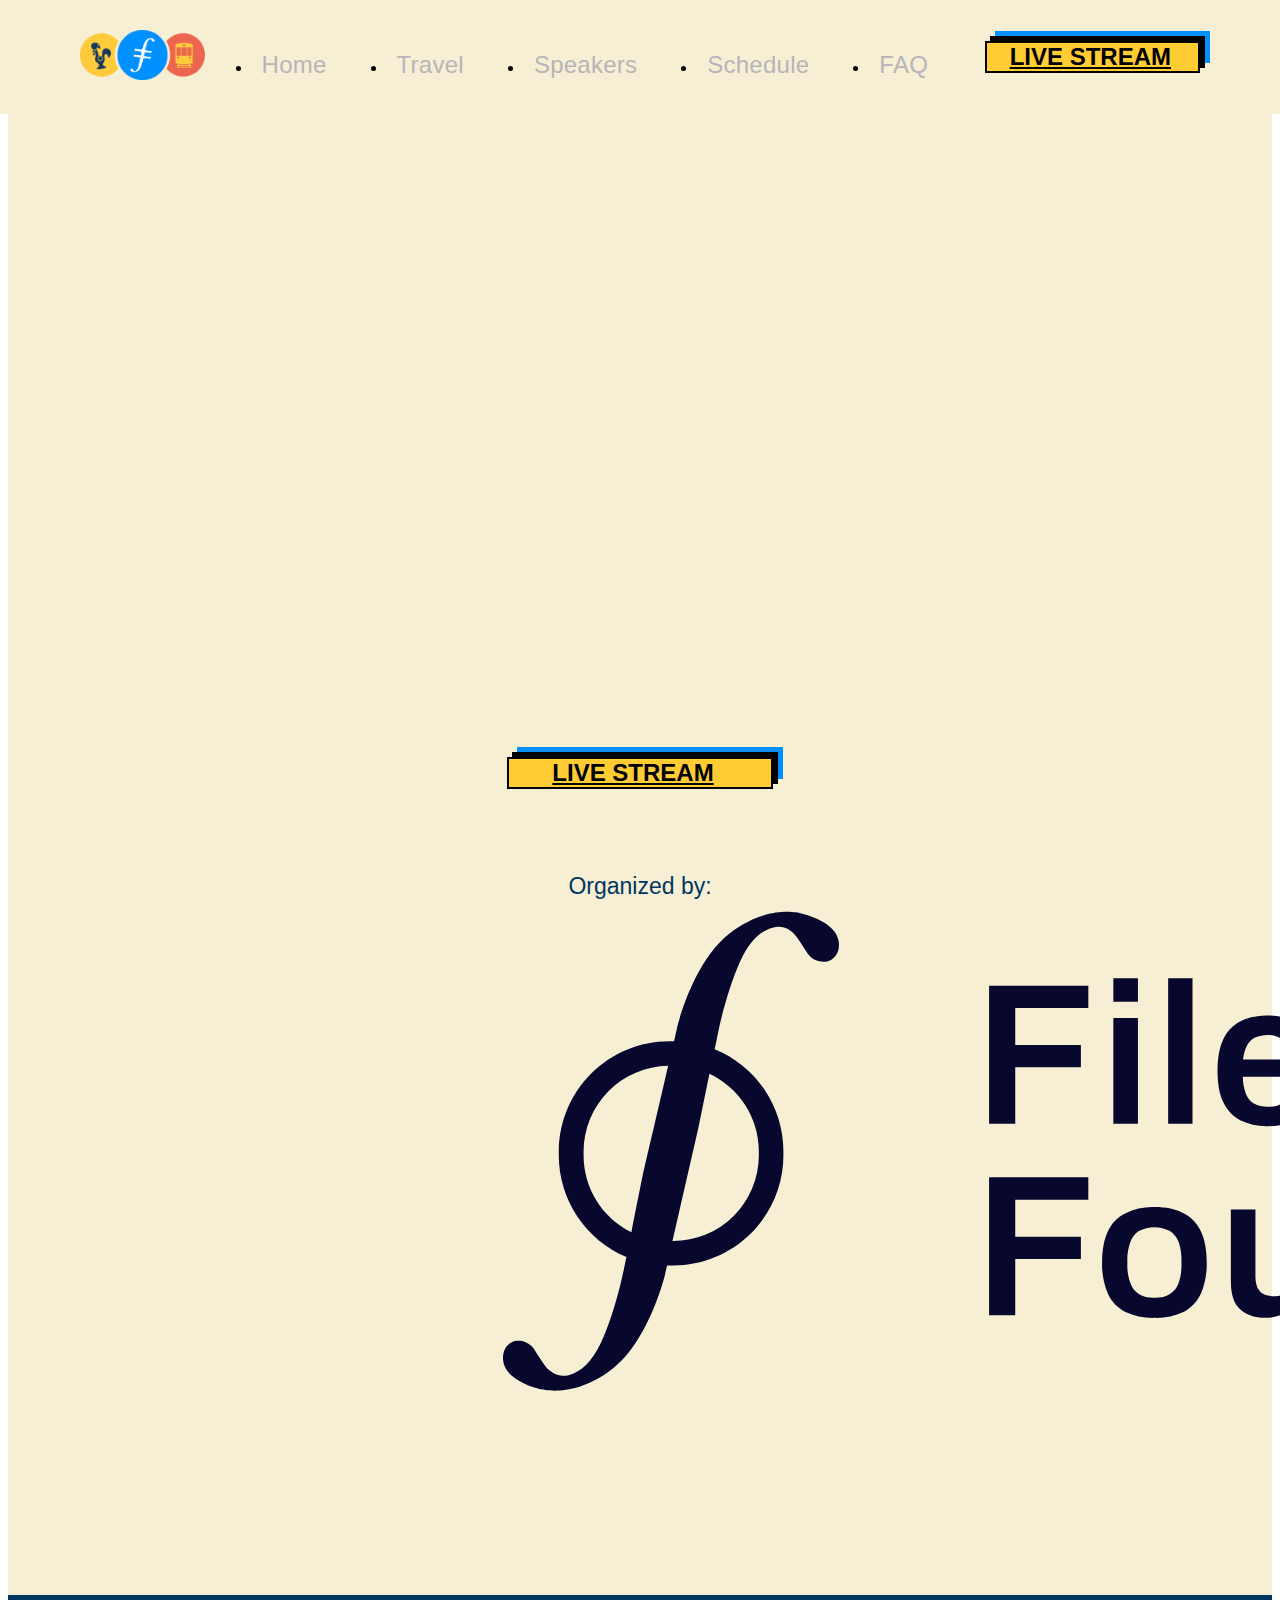
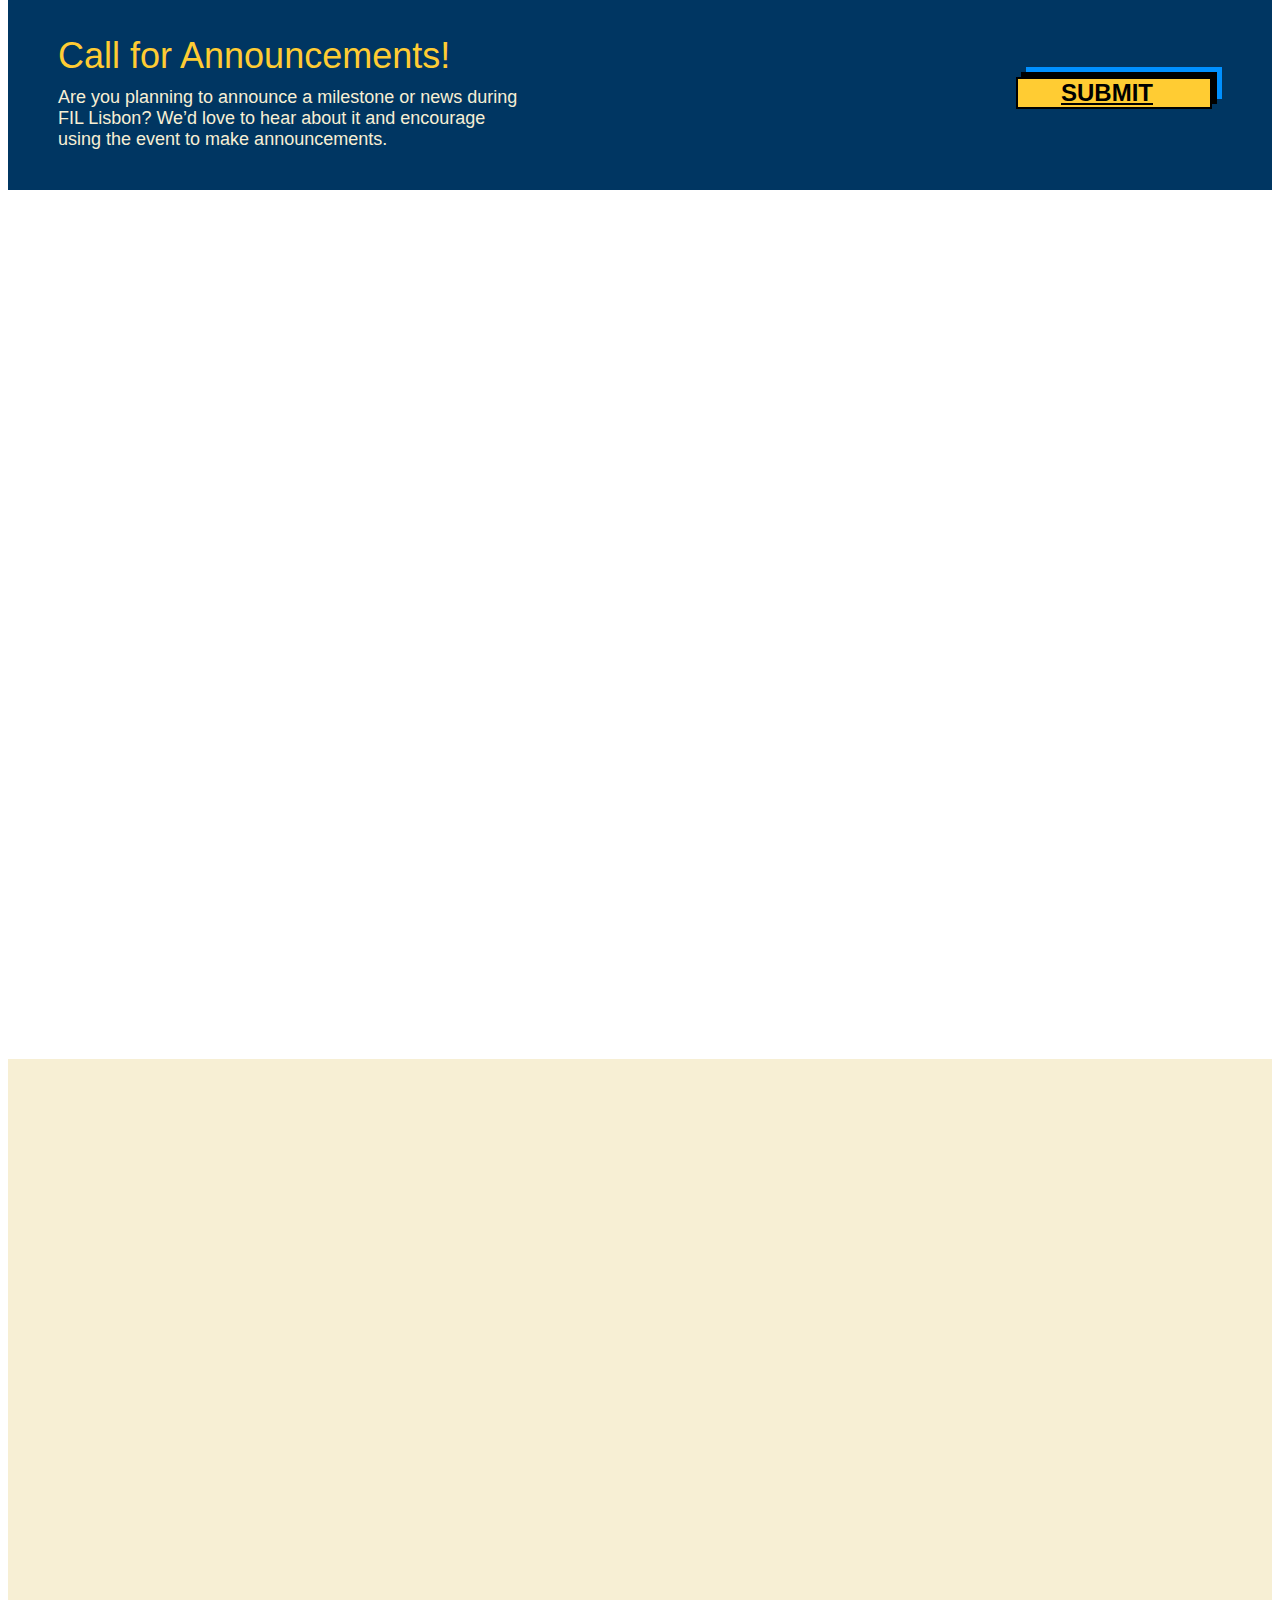
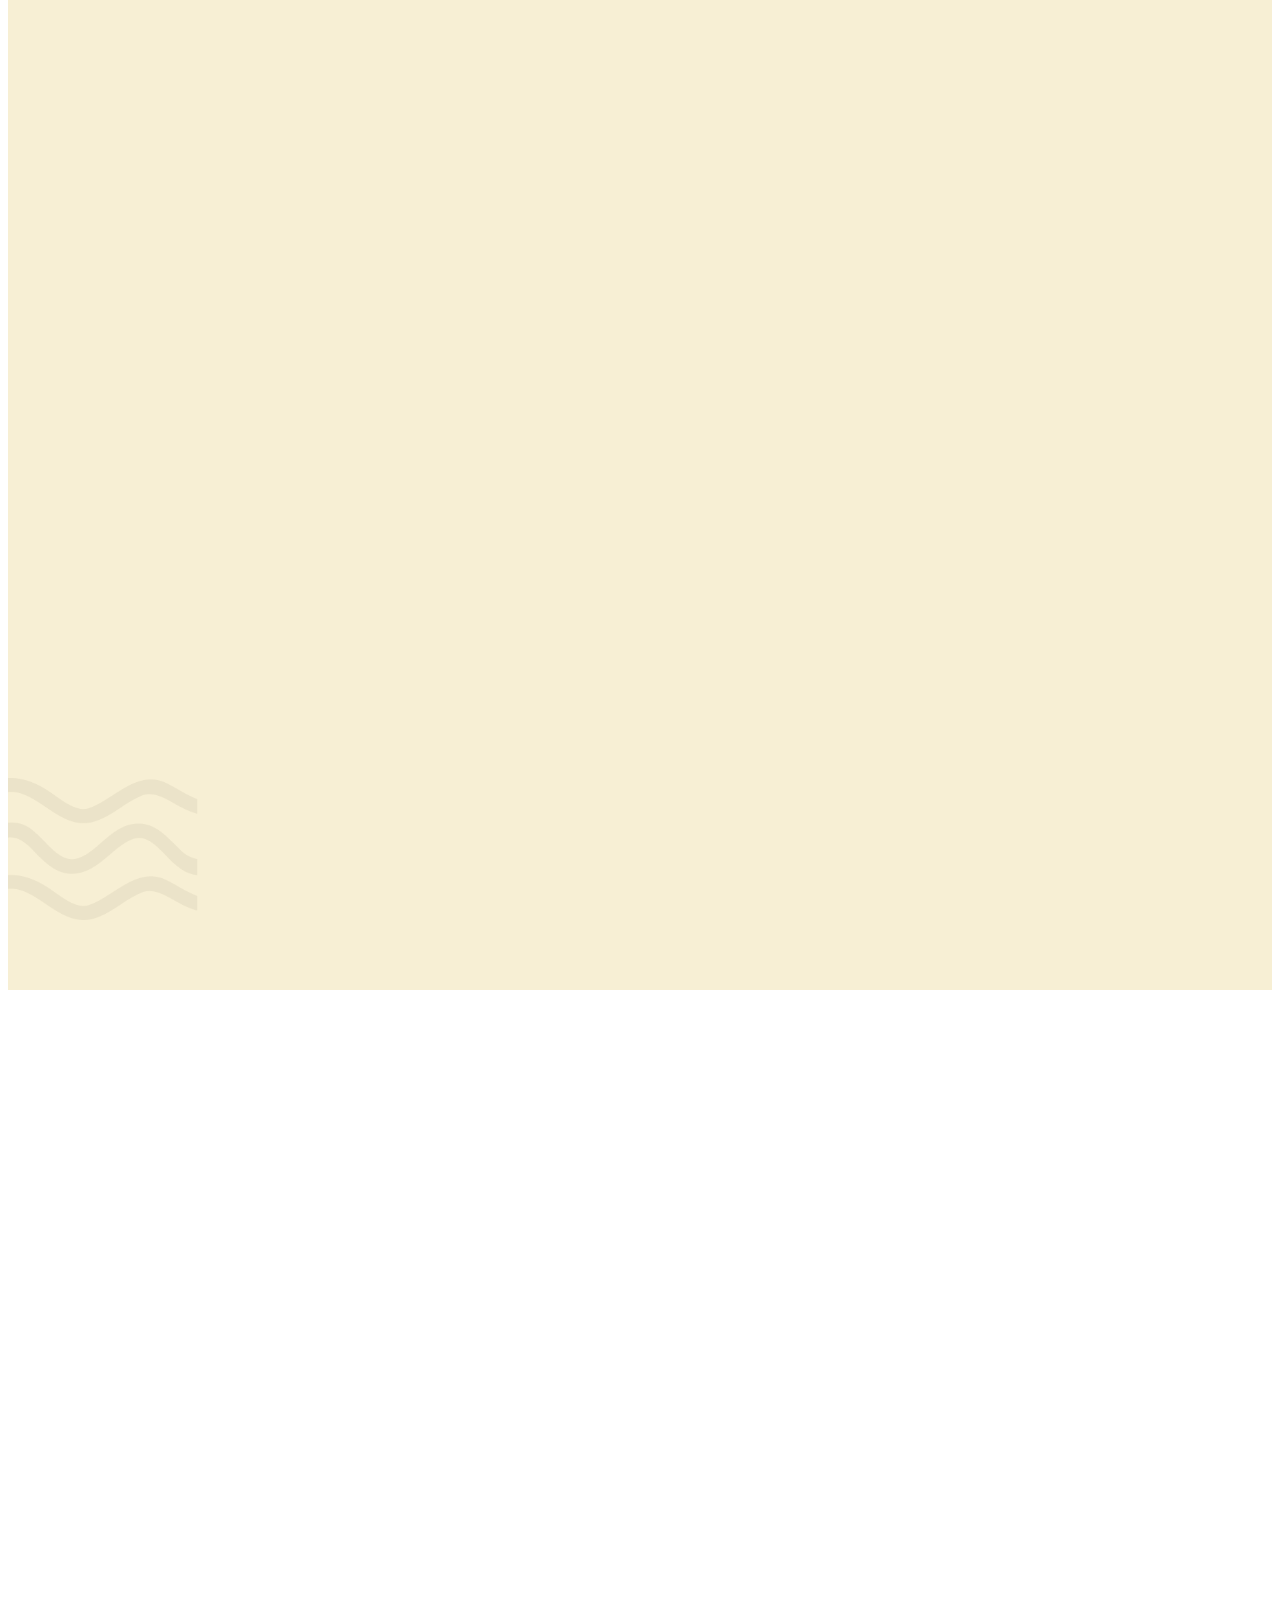
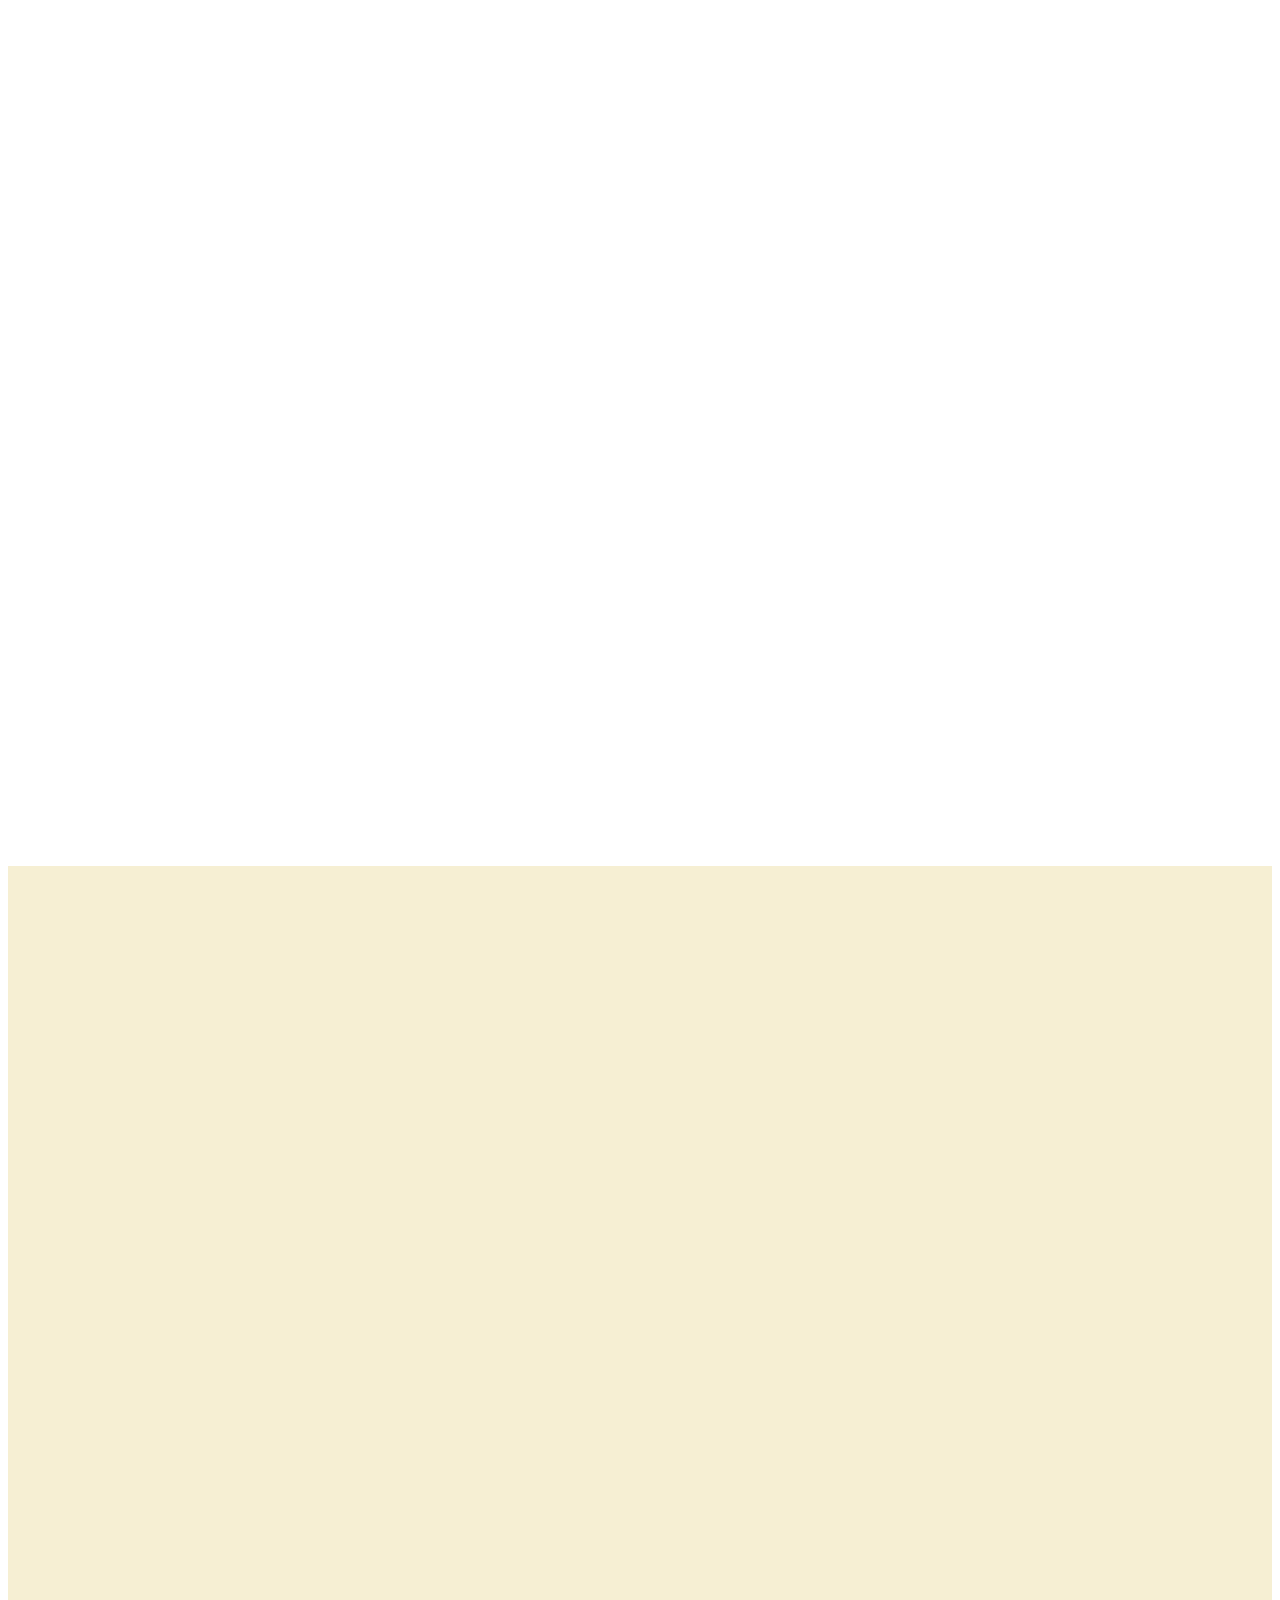
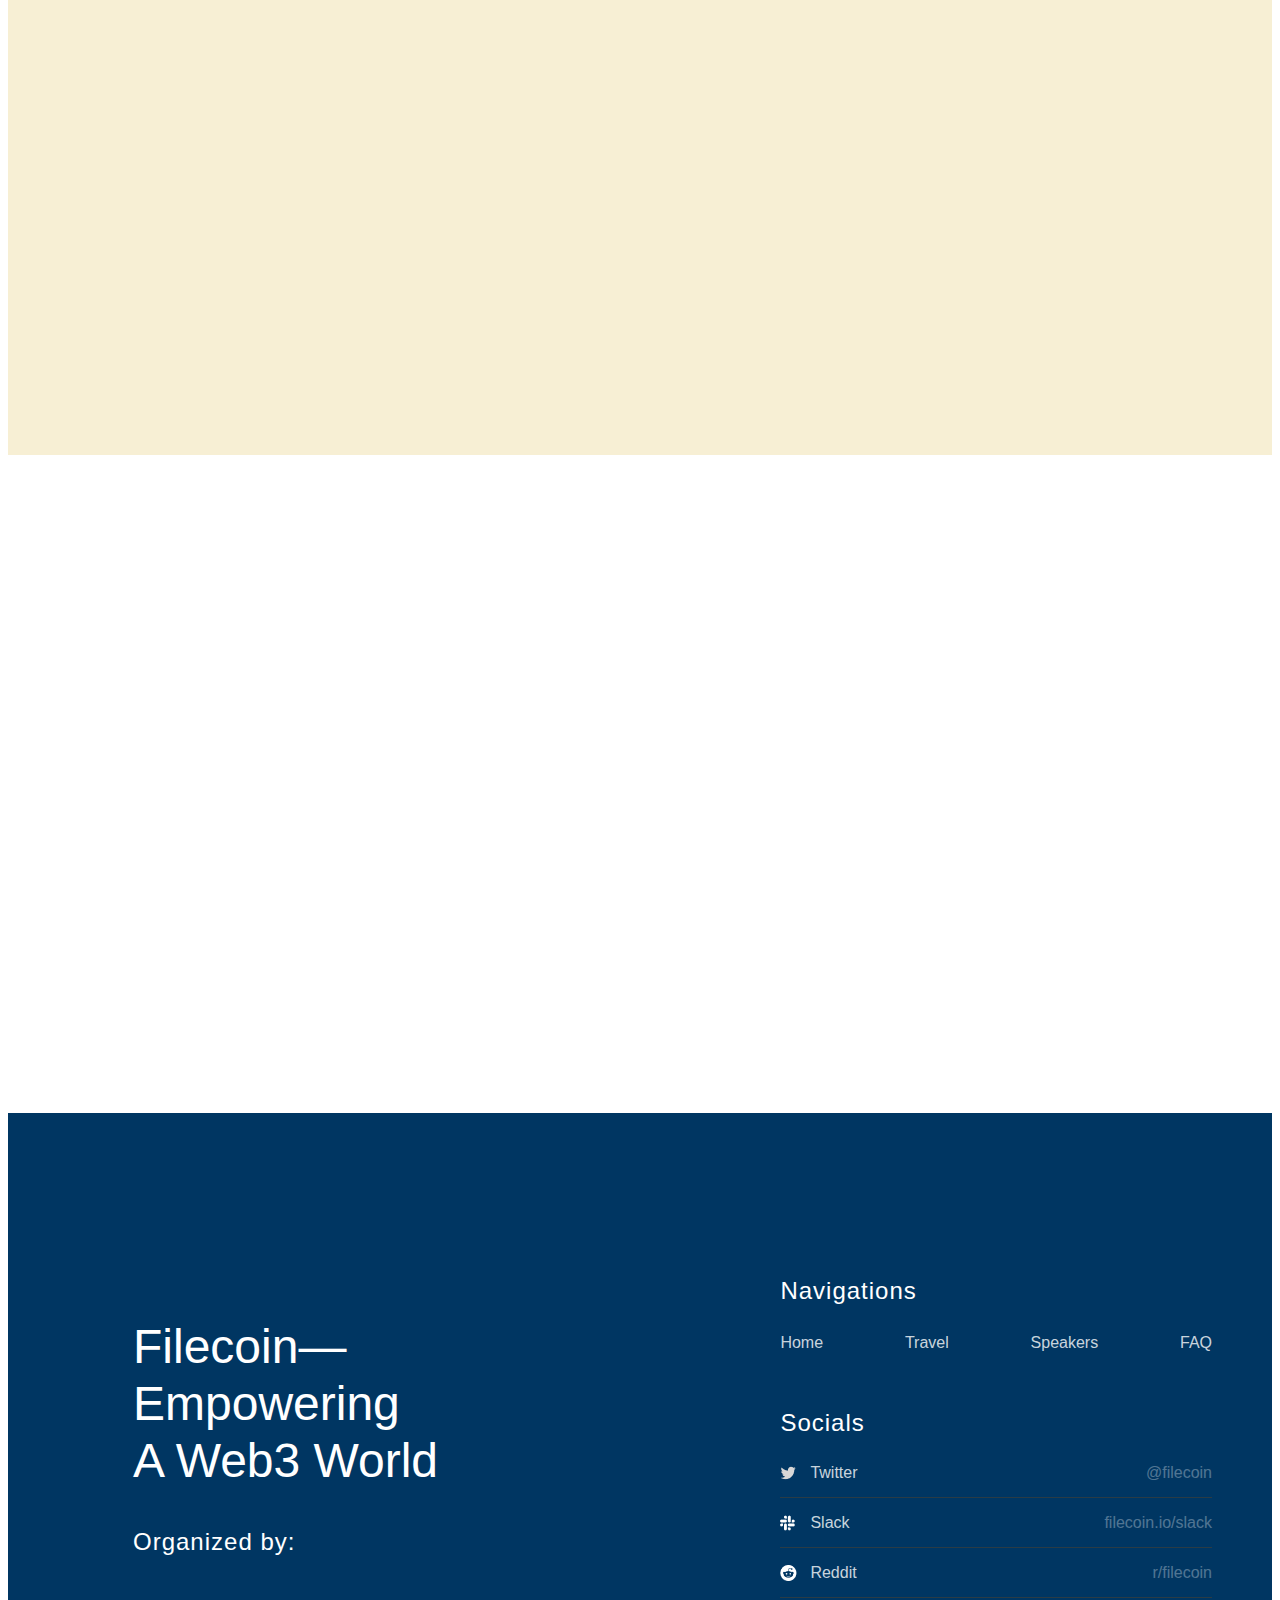
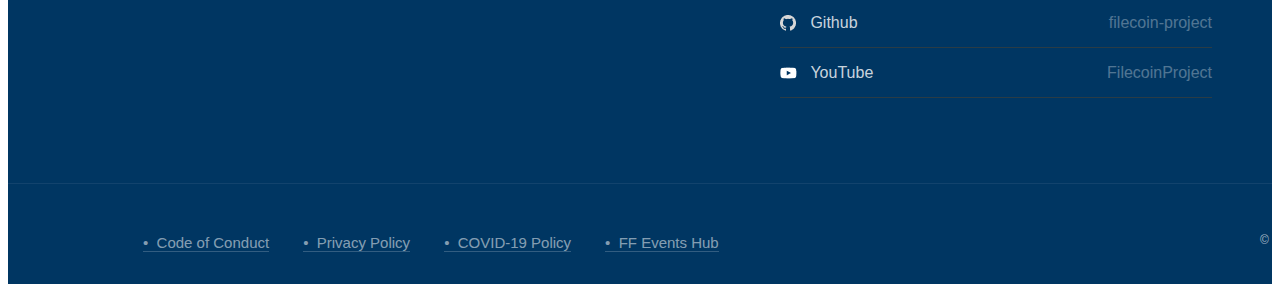
==== src/index.html @ 6994b7dd "Live stream link add" ====
<!DOCTYPE html><!--  This site was created in Webflow. https://www.webflow.com  -->
<!--  Last Published: Mon Oct 31 2022 12:05:10 GMT+0000 (Coordinated Universal Time)  -->
<html data-wf-page="6304e1dcd6068261109e058c" data-wf-site="6304e1dcd60682c4db9e058d">
<head>
  <meta charset="utf-8">
  <title>FIL Lisbon | Home</title>
  <meta content="width=device-width, initial-scale=1" name="viewport">
  <meta content="Webflow" name="generator">
  <link href="css/normalize.css" rel="stylesheet" type="text/css">
  <link href="css/webflow.css" rel="stylesheet" type="text/css">
  <link href="css/fil-lisbon-preview.webflow.css" rel="stylesheet" type="text/css">
  <script src="https://ajax.googleapis.com/ajax/libs/webfont/1.6.26/webfont.js" type="text/javascript"></script>
  <script type="text/javascript">WebFont.load({  google: {    families: ["Lato:100,100italic,300,300italic,400,400italic,700,700italic,900,900italic","Anek Latin:100,200,300,regular,500,600,700,800","Lexend:100,200,300,regular,500,600,700,800,900","Nunito:200,300,regular,500,600,700,800,900,200italic,300italic,italic,500italic,600italic,700italic,800italic,900italic","Roboto:100,100italic,300,300italic,regular,italic,500,500italic,700,700italic,900,900italic"]  }});</script>
  <!-- [if lt IE 9]><script src="https://cdnjs.cloudflare.com/ajax/libs/html5shiv/3.7.3/html5shiv.min.js" type="text/javascript"></script><![endif] -->
  <script type="text/javascript">!function(o,c){var n=c.documentElement,t=" w-mod-";n.className+=t+"js",("ontouchstart"in o||o.DocumentTouch&&c instanceof DocumentTouch)&&(n.className+=t+"touch")}(window,document);</script>
  <link href="images/favicon.png" rel="shortcut icon" type="image/x-icon">
  <link href="images/webclip.png" rel="apple-touch-icon">
</head>
<body>
  <div class="navbar-logo-left wf-section">
    <div data-animation="default" data-collapse="medium" data-duration="400" data-easing="ease" data-easing2="ease" role="banner" class="navbar-logo-left-container shadow-three w-nav">
      <div class="container">
        <div class="navbar-wrapper">
          <a href="index.html" aria-current="page" class="navbar-brand w-nav-brand w--current"><img src="images/FilLisbonLogo.png" loading="lazy" width="125" alt=""></a>
          <nav role="navigation" class="nav-menu-wrapper w-nav-menu">
            <ul role="list" class="nav-menu-two w-list-unstyled">
              <li class="list-item">
                <a href="https://fil-lisbon.io/" class="nav-link">Home</a>
              </li>
              <li class="list-item-2">
                <a href="https://fil-lisbon.io/travel" class="nav-link">Travel</a>
              </li>
              <li class="list-item-3">
                <a href="https://fil-lisbon.io/speakers" class="nav-link">Speakers</a>
              </li>
              <li class="list-item-3">
                <a href="https://fillisbon2022.sched.com/" target="_blank" class="nav-link">Schedule</a>
              </li>
              <li class="list-item-4">
                <a href="https://fil-lisbon.io/faq/" class="nav-link">FAQ</a>
              </li>
            </ul>
            <div class="div-block-17">
              <a href="register-now.html" target="_blank" class="main-button _2 mobile w-button">Register Now</a>
            </div>
          </nav>
          <a href="https://fil-lisbon.io/" target="_blank" class="main-button _2 hide-mobile w-button">LIVE STREAM</a>
          <div class="menu-button w-nav-button">
            <div class="w-icon-nav-menu"></div>
          </div>
        </div>
      </div>
    </div>
  </div>
  <div class="div-block-5">
    <div class="pop-up">
      <div class="div-block-6"><img src="images/Group-47413.svg" loading="lazy" alt="" class="image-18"><img src="images/Group-47371_1Group-47371.png" loading="lazy" alt="" class="image-17"></div>
      <div class="div-block-7">
        <div class="div-block-9"><img src="images/Frame.png" loading="lazy" alt="" class="image-19"><img src="images/FilLisbon_1.png" loading="lazy" alt="" class="image-20">
          <p class="paragraph-8">Register to experience the most incredible moments in Lisbon with FILLISBON.</p>
        </div>
        <div>
          <div class="html-embed w-embed w-script">
            <!--  Bizzabo Tickets Widget Start  -->
            <div class="bizzabo-tickets-widget" data-event-id="418368" data-params="isInMinisite=true&widgetId=185904"></div>
            <script type="text/javascript">(function(){var bz=document.createElement("script");bz.type="text/javascript";bz.async=true;bz.src="https://organizer.bizzabo.com/widgets/tickets/tickets.js";var s=document.getElementsByTagName("script")[0];s.parentNode.insertBefore(bz,s);})();</script>
            <!--  Bizzabo Tickets Widget End  -->
          </div>
        </div>
        <div class="div-block-8"><img src="images/Vector-14_1Vector-14.png" loading="lazy" alt="" class="image-21"><img src="images/Vector-13_1Vector-13.png" loading="lazy" alt="" class="image-22"><img src="images/Vector-12_1Vector-12.png" loading="lazy" alt="" class="image-23"><img src="images/Vector-11_1Vector-11.png" loading="lazy" alt="" class="image-24"><img src="images/Vector-10_1Vector-10.png" loading="lazy" alt=""></div>
      </div><img src="images/Vector-9_1Vector-9.png" loading="lazy" data-w-id="2cd7716f-328e-2b50-ea36-eed7f6e0fe50" alt="" class="image-16">
    </div>
    <div class="navbar-logo-left wf-section">
      <div data-animation="default" data-collapse="medium" data-duration="400" data-easing="ease" data-easing2="ease" role="banner" class="navbar-logo-left-container shadow-three w-nav">
        <div class="container">
          <div class="navbar-wrapper">
            <a href="index.html" aria-current="page" class="navbar-brand w-nav-brand w--current"><img src="images/Frame-3_1Frame-3.png" loading="lazy" alt=""></a>
            <nav role="navigation" class="nav-menu-wrapper w-nav-menu">
              <ul role="list" class="nav-menu-two w-list-unstyled">
                <li class="list-item">
                  <a href="index.html" aria-current="page" class="nav-link w--current">Home</a>
                </li>
                <li class="list-item-2">
                  <a href="travel.html" class="nav-link">Travel</a>
                </li>
                <li class="list-item-3">
                  <a href="speakers.html" class="nav-link">Speakers</a>
                </li>
                <li class="list-item-4">
                  <a href="faq.html" class="nav-link">FAQ</a>
                </li>
              </ul>
              <div class="div-block-17">
                <a href="register-now.html" target="_blank" class="main-button _2 mobile w-button">Register Now</a>
              </div>
            </nav>
            <a href="register-now.html" target="_blank" class="main-button _2 hide-mobile w-button">Register Now</a>
            <div class="menu-button w-nav-button">
              <div class="w-icon-nav-menu"></div>
            </div>
          </div>
        </div>
      </div>
    </div>
    <div class="navbar-logo-left wf-section">
      <div data-animation="default" data-collapse="medium" data-duration="400" data-easing="ease" data-easing2="ease" role="banner" class="navbar-logo-left-container shadow-three w-nav">
        <div class="container">
          <div class="navbar-wrapper">
            <a href="index.html" aria-current="page" class="navbar-brand w-nav-brand w--current"><img src="images/Frame-3_1Frame-3.png" loading="lazy" alt=""></a>
            <nav role="navigation" class="nav-menu-wrapper w-nav-menu">
              <ul role="list" class="nav-menu-two w-list-unstyled">
                <li class="list-item">
                  <a href="index.html" aria-current="page" class="nav-link w--current">Home</a>
                </li>
                <li class="list-item-2">
                  <a href="travel.html" class="nav-link">Travel</a>
                </li>
                <li class="list-item-3">
                  <a href="speakers.html" class="nav-link">Speakers</a>
                </li>
                <li class="list-item-4">
                  <a href="faq.html" class="nav-link">FAQ</a>
                </li>
              </ul>
              <div class="div-block-17">
                <a href="register-now.html" target="_blank" class="main-button _2 mobile w-button">Register Now</a>
              </div>
            </nav>
            <a href="register-now.html" target="_blank" class="main-button _2 hide-mobile w-button">Register Now</a>
            <div class="menu-button w-nav-button">
              <div class="w-icon-nav-menu"></div>
            </div>
          </div>
        </div>
      </div>
    </div>
  </div>
  <div class="main-section-2 wf-section">
    <div class="main-div">
      <div data-w-id="7a8120ea-e1f7-8ee3-0ea2-b9c64d488636" style="opacity:0" class="div-icons">
        <div data-w-id="7a8120ea-e1f7-8ee3-0ea2-b9c64d488637" class="shape-icon behind on-left"><img src="images/FilIcon.png" loading="lazy" width="39" alt="" class="icon"></div>
        <div data-w-id="7a8120ea-e1f7-8ee3-0ea2-b9c64d488639" class="shape-icon infront"><img src="images/FFicon.png" loading="lazy" width="45" alt="" class="icon"></div>
        <div data-w-id="7a8120ea-e1f7-8ee3-0ea2-b9c64d48863b" class="shape-icon behind on-right"><img src="images/Vector_2Vector.png" loading="lazy" alt="" class="icon"></div>
      </div>
      <div class="logo-fillisbon"><img src="images/FilLisbon.png" loading="lazy" style="opacity:0" data-w-id="7a8120ea-e1f7-8ee3-0ea2-b9c64d48863e" alt="" class="image-11"></div>
      <div class="div-h1">
        <h1 data-w-id="7a8120ea-e1f7-8ee3-0ea2-b9c64d488640" style="opacity:0" class="h1">Don&#x27;t miss out!</h1>
      </div>
      <div class="div-local-date">
        <div data-w-id="7a8120ea-e1f7-8ee3-0ea2-b9c64d488643" style="opacity:0" class="local-main-section"><img src="images/Shape_1Shape.png" loading="lazy" style="-webkit-transform:translate3d(0, 0, 0) scale3d(1, 1, 1) rotateX(0) rotateY(0) rotateZ(0) skew(0, 0);-moz-transform:translate3d(0, 0, 0) scale3d(1, 1, 1) rotateX(0) rotateY(0) rotateZ(0) skew(0, 0);-ms-transform:translate3d(0, 0, 0) scale3d(1, 1, 1) rotateX(0) rotateY(0) rotateZ(0) skew(0, 0);transform:translate3d(0, 0, 0) scale3d(1, 1, 1) rotateX(0) rotateY(0) rotateZ(0) skew(0, 0)" alt="" class="icon-hearth">
          <p class="paragraph-2">Oct 30 – Nov 4, 2022</p>
        </div>
        <div data-w-id="7a8120ea-e1f7-8ee3-0ea2-b9c64d488647" style="opacity:0" class="date-main-section"><img src="images/Locationpin.png" loading="lazy" width="32" style="-webkit-transform:translate3d(0, 0, 0) scale3d(1, 1, 1) rotateX(0) rotateY(0) rotateZ(0) skew(0, 0);-moz-transform:translate3d(0, 0, 0) scale3d(1, 1, 1) rotateX(0) rotateY(0) rotateZ(0) skew(0, 0);-ms-transform:translate3d(0, 0, 0) scale3d(1, 1, 1) rotateX(0) rotateY(0) rotateZ(0) skew(0, 0);transform:translate3d(0, 0, 0) scale3d(1, 1, 1) rotateX(0) rotateY(0) rotateZ(0) skew(0, 0)" alt="" class="icon-pin-map">
          <p class="paragraph-2">Lisbon, Portugal</p>
        </div>
      </div>
      <a href="https://www.youtube.com/watch?v=vVg4m0aTYm8" target="_blank" class="main-button w-button">LIVE STREAM</a>
      <div class="ffblock">
        <p class="paragraph-2 centered">Organized by:</p>
        <a href="http://fil.org" target="_blank" class="link-block-5 w-inline-block"><img src="images/FF_Wordmark_Vertical_Dark.svg" loading="lazy" alt="" class="image-37"></a>
      </div>
    </div><img src="images/Vector-1_1Vector-1.png" loading="lazy" style="-webkit-transform:translate3d(0, 0, 0) scale3d(1, 1, 1) rotateX(0) rotateY(0) rotateZ(0deg) skew(0, 0);-moz-transform:translate3d(0, 0, 0) scale3d(1, 1, 1) rotateX(0) rotateY(0) rotateZ(0deg) skew(0, 0);-ms-transform:translate3d(0, 0, 0) scale3d(1, 1, 1) rotateX(0) rotateY(0) rotateZ(0deg) skew(0, 0);transform:translate3d(0, 0, 0) scale3d(1, 1, 1) rotateX(0) rotateY(0) rotateZ(0deg) skew(0, 0)" data-w-id="7a8120ea-e1f7-8ee3-0ea2-b9c64d48864d" alt="" class="icon-blue-star"><img src="images/Group-3974_1Group-3974.png" loading="lazy" style="-webkit-transform:translate3d(0, 0, 0) scale3d(1, 1, 1) rotateX(0) rotateY(0) rotateZ(0deg) skew(0, 0);-moz-transform:translate3d(0, 0, 0) scale3d(1, 1, 1) rotateX(0) rotateY(0) rotateZ(0deg) skew(0, 0);-ms-transform:translate3d(0, 0, 0) scale3d(1, 1, 1) rotateX(0) rotateY(0) rotateZ(0deg) skew(0, 0);transform:translate3d(0, 0, 0) scale3d(1, 1, 1) rotateX(0) rotateY(0) rotateZ(0deg) skew(0, 0)" data-w-id="7a8120ea-e1f7-8ee3-0ea2-b9c64d48864e" alt="" class="icon-black-star">
    <div class="div-block-3"><img src="images/Group-3970.png" loading="lazy" alt="" class="icon-hands"><img src="images/Group-3978.png" loading="lazy" style="-webkit-transform:translate3d(0, 0, 0) scale3d(1, 1, 1) rotateX(0) rotateY(0) rotateZ(0deg) skew(0, 0);-moz-transform:translate3d(0, 0, 0) scale3d(1, 1, 1) rotateX(0) rotateY(0) rotateZ(0deg) skew(0, 0);-ms-transform:translate3d(0, 0, 0) scale3d(1, 1, 1) rotateX(0) rotateY(0) rotateZ(0deg) skew(0, 0);transform:translate3d(0, 0, 0) scale3d(1, 1, 1) rotateX(0) rotateY(0) rotateZ(0deg) skew(0, 0)" data-w-id="da1fa161-8499-5230-0886-fb5e9100bb2b" alt="" class="image-15"></div>
  </div>
  <div class="section-p less-passing ideas wf-section">
    <div class="div-block-100">
      <div class="text-call">
        <div class="text-block-10">Call for Ideas!</div>
        <p class="paragraph-11">Got an exciting idea for FIL Lisbon? We want to hear what you&#x27;d like to see!</p>
      </div>
      <div class="div-block-101">
        <a href="https://airtable.com/shr8ISSQIXQQXFEYF" target="_blank" class="main-button w-button">Submit ideas</a>
      </div>
    </div>
  </div>
  <div class="section-p less-passing announcements wf-section">
    <div class="div-block-100">
      <div class="text-call">
        <div class="text-block-10">Call for Announcements!</div>
        <p class="paragraph-11">Are you planning to announce a milestone or news during FIL Lisbon? We’d love to hear about it and encourage using the event to make announcements.</p>
      </div>
      <div class="div-block-101">
        <a href="https://airtable.com/shrmTpKw0DseqvcJC" target="_blank" class="main-button w-button">Submit</a>
      </div>
    </div>
  </div>
  <div class="section-p about wf-section">
    <div class="div-height100 about">
      <div data-w-id="7a8120ea-e1f7-8ee3-0ea2-b9c64d488652" style="opacity:0" class="div-texts">
        <h2 class="h2">About</h2>
        <div class="text-1"><strong>FIL </strong><strong class="bold-text">Lisbon</strong></div>
        <p class="paragraph-3">FIL Lisbon will take place from Oct 30 - Nov 4 with main stage days on Oct 31 &amp; Nov 1 at LX Factory<br><br>The main stage will feature insightful talks from top-notch speakers, panel discussions from the world&#x27;s foremost Filecoin ecosystem participants, and interactive workshops with fellow Web3 co-builders. Our unmatched speaker lineup will take you through the Filecoin world of FVM, NFTs, the metaverse, and beyond, so that you can be a part of the Web3 wave.<br><br>Throughout the week we will also host talks, meetups, workshops, hackathons &amp; happy hours with music and fun across the city, bringing together developers, storage providers, ecosystem partners, investors, and clients. Let&#x27;s connect in Lisbon!</p>
        <div data-w-id="7a8120ea-e1f7-8ee3-0ea2-b9c64d488660" style="opacity:0" class="div-father-blocks">
          <div class="block-days-event">
            <div class="number-text">5</div>
            <div class="text-event">Days of Events</div>
          </div>
          <div class="block-speakers">
            <div class="number-text">50+</div>
            <div class="text-event">Speakers</div>
          </div>
        </div>
      </div>
    </div>
    <div class="div-image-bus-2"><img src="images/Rectangle-3045.png" loading="lazy" srcset="images/Rectangle-3045-p-500.png 500w, images/Rectangle-3045.png 662w" sizes="100vw" alt="" class="image-bus"></div><img src="images/Group-4047.svg" loading="lazy" style="-webkit-transform:translate3d(0, 0, 0) scale3d(1, 1, 1) rotateX(0) rotateY(0) rotateZ(0deg) skew(0, 0);-moz-transform:translate3d(0, 0, 0) scale3d(1, 1, 1) rotateX(0) rotateY(0) rotateZ(0deg) skew(0, 0);-ms-transform:translate3d(0, 0, 0) scale3d(1, 1, 1) rotateX(0) rotateY(0) rotateZ(0deg) skew(0, 0);transform:translate3d(0, 0, 0) scale3d(1, 1, 1) rotateX(0) rotateY(0) rotateZ(0deg) skew(0, 0)" data-w-id="7a8120ea-e1f7-8ee3-0ea2-b9c64d48866f" alt="" class="blue-planet"><img src="images/Group-3969_1Group-3969.png" loading="lazy" data-w-id="7a8120ea-e1f7-8ee3-0ea2-b9c64d488670" alt="" class="image-12">
  </div>
  <div class="section-bg-bege-2 registration wf-section"><img src="images/Group-3964.png" loading="lazy" alt="" class="image-stars-lines">
    <div class="div-block-4"><img src="images/Group-3990.png" loading="lazy" alt="" class="image-binoculos hide">
      <div data-w-id="62c73ab5-d197-3665-5a33-352c306b8015" data-animation-type="lottie" data-src="documents/Filecoin-Foundation---Dev_-Group-47413-1.json" data-loop="1" data-direction="1" data-autoplay="1" data-is-ix2-target="0" data-renderer="svg" data-default-duration="2.4" data-duration="0"></div>
    </div>
    <div class="div-middle">
      <div data-w-id="7a8120ea-e1f7-8ee3-0ea2-b9c64d488675" style="opacity:0" class="div-texts center _100">
        <h2 class="h2 centered">check out our</h2>
        <div class="text-3"><strong>Unmissable Events</strong></div>
      </div>
      <div data-w-id="7a8120ea-e1f7-8ee3-0ea2-b9c64d48867b" style="opacity:0" class="div-boxes-m-d-y nobottompad">
        <div class="box-m">
          <div class="txt-2-m-d-y">Lab Week</div>
          <div class="text-m-d-y">Oct 24 <br>to Nov 4</div>
        </div>
        <div class="box-d">
          <div class="txt-2-m-d-y">Hacker Base</div>
          <div class="text-m-d-y">Oct 24<br>to Nov 4</div>
        </div>
        <div class="box-m ws">
          <div class="txt-2-m-d-y">Web Summit</div>
          <div class="text-m-d-y">Nov 2<br>to Nov 4</div>
        </div>
      </div>
      <div data-w-id="d222a81a-571f-ba23-b01f-3cd6b3d47f0d" style="opacity:0" class="div-boxes-m-d-y center">
        <div class="box-d">
          <div class="txt-2-m-d-y">Main Stage</div>
          <div class="text-m-d-y">Oct 31 and Nov 1</div>
        </div>
        <div class="box-m ws">
          <div class="txt-2-m-d-y">Web Summit</div>
          <div class="text-m-d-y">Nov 2<br>to Nov 4</div>
        </div>
      </div>
    </div>
  </div>
  <div class="section-p conference wf-section">
    <div class="div-middle">
      <div data-w-id="7a8120ea-e1f7-8ee3-0ea2-b9c64d48868d" style="opacity:0" class="div-texts center _100">
        <h2 class="h2 conference">Conference</h2>
        <div class="text-4"><strong class="bold-text-2">Schedule</strong></div>
        <div class="text-complete-date">Starting Sunday, October 30, 2022</div>
      </div>
      <div data-w-id="7a8120ea-e1f7-8ee3-0ea2-b9c64d488697" style="opacity:0" class="div-details-w-date">
        <div data-w-id="7a8120ea-e1f7-8ee3-0ea2-b9c64d488698" style="background-color:rgb(246,246,246)" class="div-detail-inside">
          <div style="color:rgb(0,0,0)" class="text-5">Oct 24 - Nov 4</div>
          <div class="details">
            <h3 style="color:rgb(0,0,0)" class="heading-6">LabWeek22</h3>
            <p style="color:rgb(132,125,100)" class="paragraph-6">Welcome to the first-ever decentralized conference. Teams in the network will spin up dozens of events over a 10-day period, including research-focused seminars, engineering workshops, summits, unconferences, and celebrations. </p>
          </div>
        </div>
        <div data-w-id="7a8120ea-e1f7-8ee3-0ea2-b9c64d4886b2" style="background-color:rgb(246,246,246)" class="div-detail-inside last">
          <div style="color:rgb(0,0,0)" class="text-5">Oct 24 - Nov 4</div>
          <div class="details">
            <h3 style="color:rgb(0,0,0)" class="heading-6">Filecoin Foundation x Fission Codes x Lightshift Hacker Base</h3>
            <p style="color:rgb(132,125,100)" class="paragraph-6">We&#x27;ve got the perfect home base for your stay in Lisbon. Visit our co-working space to catch a lightning talk or participate in workshops with developers and the web3 community.</p>
          </div>
        </div>
        <div data-w-id="93cc33b6-ae74-04de-2544-ab0ea06f37f5" style="background-color:rgb(246,246,246)" class="div-detail-inside">
          <div style="color:rgb(0,0,0)" class="text-5">Oct 30</div>
          <div class="details">
            <h3 style="color:rgb(0,0,0)" class="heading-6">Filecoin Network Meetup</h3>
            <p style="color:rgb(132,125,100)" class="paragraph-6">The Filecoin Network Meetup is your chance to connect with people and teams from across the Filecoin ecosystem -- storage providers, developers, investors, and storage clients alike! Register <a href="https://lu.ma/fil-net-meetup" target="_blank" class="newlink">HERE</a>
            </p>
          </div>
        </div>
        <div data-w-id="2d118cfe-f716-37d4-0369-dcdf734de193" style="background-color:rgb(246,246,246)" class="div-detail-inside">
          <div style="color:rgb(0,0,0)" class="text-5">Oct 30</div>
          <div class="details">
            <h3 style="color:rgb(0,0,0)" class="heading-6">Filecoin Interplanetary Party, Suspenso</h3>
            <p style="color:rgb(132,125,100)" class="paragraph-6">Close up ETH Lisbon and kick off FIL Lisbon with the entire Ethereum and Filecoin community and celebrate two years since Filecoin mainnet launch, complete with outer space-y vibes! Find more details <a href="https://sched.co/1CUg4" class="newlink">HERE</a>.</p>
          </div>
        </div>
        <div data-w-id="7a8120ea-e1f7-8ee3-0ea2-b9c64d4886a0" style="background-color:rgb(246,246,246)" class="div-detail-inside">
          <div style="color:rgb(0,0,0)" class="text-5">Oct 31 - Nov 1</div>
          <div class="details">
            <h3 style="color:rgb(0,0,0)" class="heading-6">FIL Lisbon Main Stage, LX Factory</h3>
            <p style="color:rgb(132,125,100)" class="paragraph-6">Keep an eye out for our program filled with incredible speakers and workshops you won&#x27;t want to miss.</p>
          </div>
        </div>
        <div data-w-id="7a8120ea-e1f7-8ee3-0ea2-b9c64d4886a8" style="background-color:rgb(246,246,246)" class="div-detail-inside ws">
          <div style="color:rgb(0,0,0)" class="text-5">Nov 2 - 4</div>
          <div class="details">
            <h3 style="color:rgb(0,0,0)" class="heading-6">Filecoin Station at Web Summit</h3>
            <p style="color:rgb(132,125,100)" class="paragraph-6">Touch down at the Filecoin Web Summit Station to learn and network in a totally intergalactic fashion. Web Summit discount code for the Filecoin Ecosystem coming soon!<br></p>
          </div>
        </div>
      </div>
    </div>
    <div class="div-absolute">
      <div data-w-id="1f92e503-a6d0-df2d-b4e6-bf395d96f2bf" data-is-ix2-target="1" class="lootie-head" data-animation-type="lottie" data-src="documents/Filecoin-Foundation---Dev_-Group-47413-2.json" data-loop="0" data-direction="1" data-autoplay="0" data-renderer="svg" data-default-duration="1.5666666666666667" data-duration="0"></div>
    </div><img src="images/Vector-5_1Vector-5.png" loading="lazy" style="-webkit-transform:translate3d(0, 0, 0) scale3d(1, 1, 1) rotateX(0) rotateY(0) rotateZ(0deg) skew(0, 0);-moz-transform:translate3d(0, 0, 0) scale3d(1, 1, 1) rotateX(0) rotateY(0) rotateZ(0deg) skew(0, 0);-ms-transform:translate3d(0, 0, 0) scale3d(1, 1, 1) rotateX(0) rotateY(0) rotateZ(0deg) skew(0, 0);transform:translate3d(0, 0, 0) scale3d(1, 1, 1) rotateX(0) rotateY(0) rotateZ(0deg) skew(0, 0)" data-w-id="7a8120ea-e1f7-8ee3-0ea2-b9c64d4886bd" alt="" class="img-star-blank"><img src="images/Group-3977_1Group-3977.png" loading="lazy" alt="" class="img-smile">
  </div>
  <div class="section-bg-bege-2 the-place wf-section">
    <div class="div-height100 the-place">
      <div data-w-id="7a8120ea-e1f7-8ee3-0ea2-b9c64d4886c1" style="opacity:0" class="div-texts">
        <h2 class="h2">About</h2>
        <div class="text-1">The <strong class="bold-text">Venues</strong></div>
        <div class="locationblock">
          <div class="text-2">The Filecoin Interplanetary Party</div>
          <p class="paragraph-3">
            <a href="https://g.page/Suspenso_Lisboa?share" target="_blank"><strong class="newlink">Suspenso Lisboa</strong></a> | R. de Santiago 19, 1100-001 Lisboa, Portugal
          </p>
        </div>
        <div class="locationblock">
          <div class="text-2">FIL Lisbon Main Stage</div>
          <p class="paragraph-3">
            <a href="https://goo.gl/maps/sXnekyUwMSVA2oeWA" target="_blank"><strong class="newlink">LX Factory</strong></a> | R. Rodrigues de Faria 103, 1300-501 Lisbon, Portugal
          </p>
        </div>
        <div class="locationblock">
          <div class="text-2">Hacker Base</div>
          <p class="paragraph-3">
            <a href="https://goo.gl/maps/jp8Pou1pBZtX59ZY6" target="_blank"><strong class="newlink">Garagem Lisboa</strong></a> | Jardim 9 de Abril, 1200-736 Lisboa, Portugal
          </p>
        </div>
        <div class="locationblock">
          <div class="text-2">Filecoin Station at Web Summit</div>
          <p class="paragraph-3">
            <a href="https://goo.gl/maps/dqFHjtERdLTW8Eeu5" target="_blank"><strong class="newlink">Feira Internacional de Lisboa</strong></a> | R. do Bojador, 1998-010 Lisboa, Portugal
          </p>
          <p class="paragraph-3">
            <a href="https://goo.gl/maps/NuUN7QhxZKWEkLYx8" target="_blank"><strong class="newlink">Altice Arena</strong></a> | Rossio dos Olivais, 1990-231 Lisboa, Portugal
          </p>
        </div>
      </div>
    </div><img src="images/Group-3969-1.png" loading="lazy" data-w-id="7a8120ea-e1f7-8ee3-0ea2-b9c64d4886cc" alt="" class="img-blue-planet"><img src="images/Group-3980.png" loading="lazy" alt="" class="img-bus"><img src="images/Group-3966_1Group-3966.png" loading="lazy" style="-webkit-transform:translate3d(0, 0, 0) scale3d(1, 1, 1) rotateX(0) rotateY(0) rotateZ(0deg) skew(0, 0);-moz-transform:translate3d(0, 0, 0) scale3d(1, 1, 1) rotateX(0) rotateY(0) rotateZ(0deg) skew(0, 0);-ms-transform:translate3d(0, 0, 0) scale3d(1, 1, 1) rotateX(0) rotateY(0) rotateZ(0deg) skew(0, 0);transform:translate3d(0, 0, 0) scale3d(1, 1, 1) rotateX(0) rotateY(0) rotateZ(0deg) skew(0, 0)" data-w-id="7a8120ea-e1f7-8ee3-0ea2-b9c64d4886ce" alt="" class="img-yellow-star"><img src="images/blue-circle_1blue-circle.png" loading="lazy" alt="" class="image-13">
  </div>
  <div class="section-p map wf-section">
    <div class="div-middle map">
      <a href="https://goo.gl/maps/uFXNKGRntuqR7vBU9" target="_blank" class="div-map w-inline-block"><img src="images/FILLisbon_Map.png" loading="lazy" srcset="images/FILLisbon_Map-p-500.png 500w, images/FILLisbon_Map-p-800.png 800w, images/FILLisbon_Map.png 1170w" sizes="(max-width: 479px) 100vw, (max-width: 767px) 95vw, (max-width: 991px) 90vw, (max-width: 1439px) 85vw, 969px" alt="" class="map-image"></a>
    </div>
  </div>
  <div class="section-p enjoy-lisboa hide wf-section">
    <div class="div-middle">
      <div data-w-id="7a8120ea-e1f7-8ee3-0ea2-b9c64d4886d8" style="opacity:0" class="div-texts center _100">
        <h2 class="h2 enjoy">meet</h2>
        <div class="text-6"><strong>Enjoy Lisbon</strong></div>
        <p class="paragraph-7">Lorem ipsum dolor sit amet, consectetur adipiscing elit. Donec malesuada tristique justo quis ultrices. Morbi gravida dignissim lectus, et semper nulla varius a</p>
      </div>
    </div>
    <div class="div-absolute">
      <div data-w-id="a37a3e26-dfa7-2277-a0ee-0d93120cc457" data-is-ix2-target="1" class="lottie-animation" data-animation-type="lottie" data-src="documents/FIlecoin-Foundation_-Group-47413.json" data-loop="0" data-direction="1" data-autoplay="0" data-renderer="svg" data-default-duration="4" data-duration="0"></div><img src="images/Group.png" loading="lazy" alt="" class="img-stairs hide"><img src="images/Group-3972_1Group-3972.png" loading="lazy" alt="" class="img-digital-hand hide">
    </div><img src="images/Group-3974_1Group-3974.png" loading="lazy" alt="" class="image-14">
  </div>
  <div class="section-p blog hide wf-section">
    <div class="div-100 horizontal">
      <div class="div-box-blog-2">
        <div class="div-legends-blog">
          <div class="date-blog">06 Mar, 2021</div>
          <div class="title-blog">How to keep yourself out of stressed and anxiety</div>
          <div class="by-who-blog">By Zara Johnson</div>
        </div>
      </div>
      <div class="div-box-blog-2 _2">
        <div class="div-legends-blog _2">
          <div class="date-blog">06 Mar, 2021</div>
          <div class="title-blog">How to keep yourself out of stressed and anxiety</div>
          <div class="by-who-blog">By Zara Johnson</div>
        </div>
      </div>
      <div class="div-box-blog-2 _3">
        <div class="div-legends-blog _3">
          <div class="date-blog">06 Mar, 2021</div>
          <div class="title-blog">How to keep yourself out of stressed and anxiety</div>
          <div class="by-who-blog">By Zara Johnson</div>
        </div>
      </div>
    </div>
  </div>
  <div class="section-p side-events wf-section">
    <div class="div-middle grided">
      <div data-w-id="7e144155-8208-9718-ad4a-c9aab8f8938c" style="opacity:0" class="div-texts center _100">
        <h2 class="h2 conference">explore</h2>
        <div class="text-4"><strong class="bold-text-2">Side Events</strong></div>
        <p class="paragraph-9 center">See what’s going on alongside our main programming, including a host of hackathons, meetups, and happy hours!</p>
        <a href="https://airtable.com/shrRQjOmQgv7HLo6z" target="_blank" class="main-button-side-events w-button">submit your event</a>
        <div class="div-block-104">
          <a href="https://fillisbon2022.sched.com/overview/type/Side+events" target="_blank" class="main-button-side-events w-button">all side events</a>
        </div>
      </div>
      <div id="w-node-_59ef0faf-51cd-3e14-cb1b-b1471bbe1191-109e058c" data-w-id="59ef0faf-51cd-3e14-cb1b-b1471bbe1191" style="opacity:0" class="div-texts center _100 paddingtop">
        <h2 class="h2 conference">connect</h2>
        <div class="text-4"><strong class="bold-text-2">Hacker Base</strong></div>
        <p class="paragraph-9 center">Visit our co-working space to catch a lightning talk or participate in workshops with developers and the web3 community.</p>
        <a href="https://hackerbase.eventbrite.com" target="_blank" class="main-button-side-events w-button">RESERVE A SEAT</a>
        <div class="div-block-105">
          <a href="https://fillisbon2022.sched.com/overview/type/Hacker+Base" target="_blank" class="main-button-side-events w-button">all hacker base events</a>
        </div>
      </div>
    </div>
    <div class="div-middle">
      <div data-w-id="e299bf04-3050-5c42-bb42-c2bba5e6e8a8" style="opacity:0" class="div-texts center _100 paddedtop">
        <a href="#" class="main-button-side-events paddingtop w-button">SCHEDULE COMING SOON</a>
      </div>
    </div>
    <div class="div-absolute"></div><img src="images/Group-47420.png" loading="lazy" style="-webkit-transform:translate3d(0, 0, 0) scale3d(1, 1, 1) rotateX(0) rotateY(0) rotateZ(0deg) skew(0, 0);-moz-transform:translate3d(0, 0, 0) scale3d(1, 1, 1) rotateX(0) rotateY(0) rotateZ(0deg) skew(0, 0);-ms-transform:translate3d(0, 0, 0) scale3d(1, 1, 1) rotateX(0) rotateY(0) rotateZ(0deg) skew(0, 0);transform:translate3d(0, 0, 0) scale3d(1, 1, 1) rotateX(0) rotateY(0) rotateZ(0deg) skew(0, 0)" data-w-id="d6ddc51c-a447-a42f-8c5d-67f29f06c49f" alt="" class="img-star-all">
  </div>
  <section class="footer-dark wf-section">
    <div class="container-2">
      <div class="footer-wrapper">
        <div class="div-block-2"><img src="images/FL-Logo-Light.svg" loading="lazy" width="180" alt="" class="image-39">
          <div class="text-block-3">Filecoin—Empowering <span class="text-span"><br>A Web3 World</span></div>
          <div class="fffooterblock">
            <div class="title-small locaps">Organized by:</div>
            <a href="http://fil.org" target="_blank" class="link-block-6 w-inline-block"><img src="images/FF_Wordmark_Vertical_White.svg" loading="lazy" width="183" alt="" class="image-36"></a>
          </div>
        </div>
        <div class="footer-content">
          <div id="w-node-a9c4c3a8-3bab-3e74-3cee-263333004587-33004577" class="footer-block">
            <div class="title-small">Navigations</div>
            <div class="div-nav navigation">
              <a href="https://fil-lisbon.io/" class="footer-link navigation w-inline-block">
                <div class="text-block-2 navi">Home</div>
              </a>
              <a href="https://fil-lisbon.io/travel" class="footer-link navigation _3 w-inline-block">
                <div class="text-block-2 navi">Travel</div>
              </a>
              <a href="https://fil-lisbon.io/speakers" class="footer-link navigation w-inline-block">
                <div class="text-block-2 navi">Speakers</div>
              </a>
              <a href="https://fil-lisbon.io/faq" class="footer-link navigation _2 w-inline-block">
                <div class="text-block-2 navi">FAQ</div>
              </a>
            </div>
          </div>
          <div class="footer-block">
            <div class="title-small">Socials</div>
            <a href="https://twitter.com/Filecoin" target="_blank" class="div-socials w-inline-block">
              <div class="footer-link">
                <div class="text-block-2">Twitter</div>
              </div><img src="images/Vector_arrow.png" loading="lazy" alt="">
              <div class="text-block">@filecoin</div>
            </a>
            <a href="https://filecoin.io/slack" target="_blank" class="div-socials w-inline-block">
              <div class="footer-link slack">
                <div class="text-block-2">Slack</div>
              </div><img src="images/Vector_arrow.png" loading="lazy" alt="" class="image-34">
              <div class="text-block">filecoin.io/slack</div>
            </a>
            <a href="https://reddit.com/r/filecoin" target="_blank" class="div-socials w-inline-block">
              <div class="footer-link reddit">
                <div class="text-block-2">Reddit</div>
              </div><img src="images/Vector_arrow.png" loading="lazy" width="10" alt="">
              <div class="text-block">r/filecoin</div>
            </a>
            <a href="https://github.com/filecoin-project" target="_blank" class="div-socials w-inline-block">
              <div class="footer-link git">
                <div class="text-block-2">Github</div>
              </div><img src="images/Vector_arrow.png" loading="lazy" alt="">
              <div class="text-block">filecoin-project</div>
            </a>
            <a href="https://youtube.com/c/FilecoinProject" target="_blank" class="div-socials w-inline-block">
              <div class="footer-link youtube">
                <div class="text-block-2">YouTube</div>
              </div><img src="images/Vector_arrow.png" loading="lazy" alt="">
              <div class="text-block">FilecoinProject</div>
            </a>
          </div>
        </div>
      </div>
    </div>
    <div class="footer-divider"></div>
    <div class="div-links-footer">
      <div class="div-block">
        <a href="https://github.com/filecoin-project/community/blob/master/CODE_OF_CONDUCT.md" target="_blank" class="link">•  Code of Conduct</a>
        <a href="https://fil.org/policy/#site-navigation" target="_blank" class="link">•  Privacy Policy</a>
        <a href="https://fil-lisbon.io/covid-policy" class="link">•  COVID-19 Policy</a>
        <a href="https://hub.fil.org/events" target="_blank" class="link last">•  FF Events Hub</a>
      </div>
      <div class="footer-copyright-center">© 2022 Filecoin Foundation</div>
    </div>
  </section>
  <div class="div-block-16 hide">
    <div class="div-block-18"><img src="images/cover.png" loading="lazy" srcset="images/cover-p-500.png 500w, images/cover-p-800.png 800w, images/cover-p-1080.png 1080w, images/cover-p-1600.png 1600w, images/cover.png 1920w" sizes="100vw" alt="" class="image-32"></div>
    <div class="navbar-logo-left wf-section">
      <div data-animation="default" data-collapse="medium" data-duration="400" data-easing="ease" data-easing2="ease" role="banner" class="navbar-logo-left-container shadow-three w-nav">
        <div class="container">
          <div class="navbar-wrapper">
            <a href="index.html" aria-current="page" class="navbar-brand w-nav-brand w--current"><img src="images/Frame-3_1Frame-3.png" loading="lazy" alt=""></a>
            <nav role="navigation" class="nav-menu-wrapper w-nav-menu">
              <ul role="list" class="nav-menu-two w-list-unstyled">
                <li class="list-item">
                  <a href="index.html" aria-current="page" class="nav-link w--current">Home</a>
                </li>
                <li class="list-item-2">
                  <a href="travel.html" class="nav-link">Travel</a>
                </li>
                <li class="list-item-3">
                  <a href="speakers.html" class="nav-link">Speakers</a>
                </li>
                <li class="list-item-4">
                  <a href="faq.html" class="nav-link">FAQ</a>
                </li>
              </ul>
              <div class="div-block-17">
                <a href="register-now.html" target="_blank" class="main-button _2 mobile w-button">Register Now</a>
              </div>
            </nav>
            <a href="register-now.html" target="_blank" class="main-button _2 hide-mobile w-button">Register Now</a>
            <div class="menu-button w-nav-button">
              <div class="w-icon-nav-menu"></div>
            </div>
          </div>
        </div>
      </div>
    </div>
  </div>
  <script src="https://d3e54v103j8qbb.cloudfront.net/js/jquery-3.5.1.min.dc5e7f18c8.js?site=6304e1dcd60682c4db9e058d" type="text/javascript" integrity="sha256-9/aliU8dGd2tb6OSsuzixeV4y/faTqgFtohetphbbj0=" crossorigin="anonymous"></script>
  <script src="js/webflow.js" type="text/javascript"></script>
  <!-- [if lte IE 9]><script src="https://cdnjs.cloudflare.com/ajax/libs/placeholders/3.0.2/placeholders.min.js"></script><![endif] -->
  <style>
/*width*/
::-webkit-scrollbar {
width:10px;
}
/*track*/
::-webkit-scrollbar-track {
background:rgba(222, 222, 222, 0.73);
}
/*thumb*/
::-webkit-scrollbar-thumb {
background:rgb(236, 101, 78);
border-radius:20px;
}
</style>
</body>
</html>
---- src/css/fil-lisbon-preview.webflow.css ----
.w-layout-grid {
  display: -ms-grid;
  display: grid;
  grid-auto-columns: 1fr;
  -ms-grid-columns: 1fr 1fr;
  grid-template-columns: 1fr 1fr;
  -ms-grid-rows: auto auto;
  grid-template-rows: auto auto;
  grid-row-gap: 16px;
  grid-column-gap: 16px;
}

a {
  text-decoration: underline;
}

.div-detail-inside {
  display: -webkit-box;
  display: -webkit-flex;
  display: -ms-flexbox;
  display: flex;
  width: 70%;
  height: auto;
  margin-bottom: 30px;
  padding: 20px 60px;
  -webkit-box-align: center;
  -webkit-align-items: center;
  -ms-flex-align: center;
  align-items: center;
  border: 2px solid #000;
  background-color: #f6f6f6;
  -webkit-transition: all 500ms ease;
  transition: all 500ms ease;
}

.div-detail-inside:hover {
  box-shadow: 8px -8px 0 0 #0090ff;
}

.div-detail-inside.last {
  height: auto;
  margin-bottom: 30px;
}

.date-blog {
  font-family: 'Anek Latin', sans-serif;
  color: #fff;
  font-size: 12px;
  line-height: 18px;
}

.img-yellow-star {
  position: absolute;
  left: auto;
  top: 160px;
  right: 630px;
  bottom: auto;
}

.div-father-blocks {
  display: -webkit-box;
  display: -webkit-flex;
  display: -ms-flexbox;
  display: flex;
  width: 100%;
  -webkit-box-pack: start;
  -webkit-justify-content: flex-start;
  -ms-flex-pack: start;
  justify-content: flex-start;
}

.box-m {
  width: 100%;
  margin-right: 30px;
  padding: 30px 0px;
  border-style: solid;
  border-width: 6px;
  border-color: transparent;
  background-color: #fff;
  box-shadow: 13px 13px 0 0 rgba(132, 125, 100, 0.2);
  -webkit-transition: all 550ms ease;
  transition: all 550ms ease;
}

.box-m:hover {
  border-color: #000;
  box-shadow: 13px 13px 0 0 #0090ff;
}

.footer-content {
  display: -webkit-box;
  display: -webkit-flex;
  display: -ms-flexbox;
  display: flex;
  width: 40%;
  margin-right: 60px;
  -webkit-box-orient: vertical;
  -webkit-box-direction: normal;
  -webkit-flex-direction: column;
  -ms-flex-direction: column;
  flex-direction: column;
  grid-auto-columns: 1fr;
  grid-column-gap: 70px;
  grid-row-gap: 40px;
  -ms-grid-columns: auto;
  grid-template-columns: auto;
  -ms-grid-rows: auto;
  grid-template-rows: auto;
}

.div-legends-blog {
  position: absolute;
  left: 0%;
  top: auto;
  right: 0%;
  bottom: auto;
  z-index: 2;
  display: -webkit-box;
  display: -webkit-flex;
  display: -ms-flexbox;
  display: flex;
  height: 100%;
  padding-top: 0px;
  padding-bottom: 25px;
  padding-left: 25px;
  -webkit-box-orient: vertical;
  -webkit-box-direction: normal;
  -webkit-flex-direction: column;
  -ms-flex-direction: column;
  flex-direction: column;
  -webkit-box-pack: end;
  -webkit-justify-content: flex-end;
  -ms-flex-pack: end;
  justify-content: flex-end;
  -webkit-box-align: start;
  -webkit-align-items: flex-start;
  -ms-flex-align: start;
  align-items: flex-start;
  -webkit-transition: all 500ms ease;
  transition: all 500ms ease;
}

.div-legends-blog._2 {
  background-image: none;
  background-position: 50% 50%;
  background-size: cover;
  background-repeat: no-repeat;
}

.image-13 {
  position: absolute;
  left: auto;
  top: 195px;
  right: 52px;
  bottom: 0%;
}

.div-details-w-date {
  display: -webkit-box;
  display: -webkit-flex;
  display: -ms-flexbox;
  display: flex;
  width: 100%;
  -webkit-box-orient: vertical;
  -webkit-box-direction: normal;
  -webkit-flex-direction: column;
  -ms-flex-direction: column;
  flex-direction: column;
  -webkit-box-align: center;
  -webkit-align-items: center;
  -ms-flex-align: center;
  align-items: center;
}

.footer-dark {
  position: relative;
  display: -webkit-box;
  display: -webkit-flex;
  display: -ms-flexbox;
  display: flex;
  margin-bottom: 0px;
  padding: 165px 0px 32px;
  -webkit-box-orient: vertical;
  -webkit-box-direction: normal;
  -webkit-flex-direction: column;
  -ms-flex-direction: column;
  flex-direction: column;
  -webkit-box-pack: justify;
  -webkit-justify-content: space-between;
  -ms-flex-pack: justify;
  justify-content: space-between;
  border-bottom: 0px none #e4ebf3;
  background-color: #003662;
  background-image: url('../images/Group-47423-1.png');
  background-position: 0% 50%;
  background-size: auto 100%;
  background-repeat: no-repeat;
}

.div-image-bus {
  display: -webkit-box;
  display: -webkit-flex;
  display: -ms-flexbox;
  display: flex;
  width: 50%;
  height: auto;
  -webkit-box-pack: end;
  -webkit-justify-content: flex-end;
  -ms-flex-pack: end;
  justify-content: flex-end;
  -webkit-box-align: stretch;
  -webkit-align-items: stretch;
  -ms-flex-align: stretch;
  align-items: stretch;
  -webkit-align-self: stretch;
  -ms-flex-item-align: stretch;
  align-self: stretch;
  background-image: none;
  background-position: 50% 50%;
  background-size: cover;
  background-repeat: no-repeat;
}

.text-complete-date {
  margin-bottom: 40px;
  font-family: 'Anek Latin', sans-serif;
  color: #0090ff;
  font-size: 30px;
  line-height: 33px;
  font-weight: 600;
}

.block-speakers {
  display: -webkit-box;
  display: -webkit-flex;
  display: -ms-flexbox;
  display: flex;
  width: 166px;
  margin-left: 25px;
  padding: 20px 40px;
  -webkit-box-orient: vertical;
  -webkit-box-direction: normal;
  -webkit-flex-direction: column;
  -ms-flex-direction: column;
  flex-direction: column;
  -webkit-box-pack: center;
  -webkit-justify-content: center;
  -ms-flex-pack: center;
  justify-content: center;
  -webkit-box-align: center;
  -webkit-align-items: center;
  -ms-flex-align: center;
  align-items: center;
  border-radius: 5px;
  background-color: #003662;
  box-shadow: 6px -6px 0 0 rgba(0, 54, 98, 0);
  -webkit-transition: all 500ms ease;
  transition: all 500ms ease;
}

.block-speakers:hover {
  box-shadow: 6px -6px 0 0 #0090ff;
}

.paragraph-4 {
  width: 50%;
  padding-right: 40px;
  padding-left: 40px;
  font-family: Lexend, sans-serif;
  color: #847d64;
  font-size: 18px;
  line-height: 25px;
  text-align: center;
}

.img-blue-planet {
  position: absolute;
  left: 190px;
  top: -71px;
  right: auto;
  bottom: auto;
}

.main-button {
  padding-right: 57px;
  padding-left: 43px;
  border: 2px solid #000;
  background-color: #fc3;
  box-shadow: 5px -5px 0 0 #000, 10px -10px 0 0 #0090ff;
  -webkit-transition: all 575ms ease;
  transition: all 575ms ease;
  font-family: 'Anek Latin', sans-serif;
  color: #000;
  font-size: 24px;
  line-height: 28px;
  font-weight: 700;
  text-align: center;
  text-transform: uppercase;
}

.main-button:hover {
  background-color: #fff;
  box-shadow: none;
  -webkit-transform: scale(0.95);
  -ms-transform: scale(0.95);
  transform: scale(0.95);
}

.main-button.absolut {
  position: absolute;
  left: auto;
  top: auto;
  right: auto;
  bottom: 285px;
  -webkit-box-pack: center;
  -webkit-justify-content: center;
  -ms-flex-pack: center;
  justify-content: center;
  -webkit-box-align: center;
  -webkit-align-items: center;
  -ms-flex-align: center;
  align-items: center;
}

.main-button.absolut.map {
  bottom: 55px;
  cursor: pointer;
}

.main-button.absolut.map.hide {
  display: none;
}

.main-button.link-block {
  margin-top: 20px;
  padding-top: 10px;
  padding-bottom: 10px;
  text-decoration: none;
}

.main-button._2 {
  display: block;
  padding-right: 27px;
  padding-left: 23px;
  -webkit-align-self: center;
  -ms-flex-item-align: center;
  -ms-grid-row-align: center;
  align-self: center;
}

.main-button._2.hide-mobile {
  text-align: center;
}

.main-button._2.mobile {
  display: none;
}

.text-6 {
  margin-bottom: 10px;
  font-family: Lexend, sans-serif;
  color: #000;
  font-size: 40px;
  line-height: 60px;
}

.div-local-date {
  display: -webkit-box;
  display: -webkit-flex;
  display: -ms-flexbox;
  display: flex;
  width: 100%;
  margin-bottom: 50px;
  -webkit-box-orient: vertical;
  -webkit-box-direction: normal;
  -webkit-flex-direction: column;
  -ms-flex-direction: column;
  flex-direction: column;
  -webkit-box-align: center;
  -webkit-align-items: center;
  -ms-flex-align: center;
  align-items: center;
}

.img-star-blank {
  position: absolute;
  left: auto;
  top: 335px;
  right: 83px;
  bottom: auto;
}

.h1 {
  margin-top: 0px;
  margin-bottom: 0px;
  font-family: Lexend, sans-serif;
  color: #000;
  font-size: 96px;
  line-height: 115px;
  font-weight: 400;
}

.h1.exp {
  font-size: 64px;
  line-height: 75px;
}

.h1.center {
  text-align: center;
}

.h1.center.contact {
  font-size: 64px;
  line-height: 76px;
}

.div-height100 {
  display: -webkit-box;
  display: -webkit-flex;
  display: -ms-flexbox;
  display: flex;
  width: 100%;
  height: 100%;
  max-width: 50%;
  padding: 170px 190px 170px 60px;
  -webkit-box-orient: vertical;
  -webkit-box-direction: normal;
  -webkit-flex-direction: column;
  -ms-flex-direction: column;
  flex-direction: column;
  -webkit-box-align: start;
  -webkit-align-items: flex-start;
  -ms-flex-align: start;
  align-items: flex-start;
  -webkit-align-self: stretch;
  -ms-flex-item-align: stretch;
  align-self: stretch;
}

.div-height100.the-place {
  padding-top: 0px;
  padding-right: 0px;
  padding-bottom: 0px;
}

.div-height100.about {
  padding-top: 115px;
}

.div-middle {
  display: -webkit-box;
  display: -webkit-flex;
  display: -ms-flexbox;
  display: flex;
  width: 100%;
  max-width: 1140px;
  -webkit-box-orient: vertical;
  -webkit-box-direction: normal;
  -webkit-flex-direction: column;
  -ms-flex-direction: column;
  flex-direction: column;
  -webkit-box-align: center;
  -webkit-align-items: center;
  -ms-flex-align: center;
  align-items: center;
}

.div-middle.map {
  margin-top: -265px;
}

.div-middle.grided {
  display: -ms-grid;
  display: grid;
  grid-auto-columns: 1fr;
  grid-column-gap: 16px;
  grid-row-gap: 16px;
  -ms-grid-columns: 1fr 1fr;
  grid-template-columns: 1fr 1fr;
  -ms-grid-rows: auto;
  grid-template-rows: auto;
}

.div-absolute {
  position: absolute;
  left: 45px;
  top: 125px;
  right: auto;
  bottom: auto;
  display: -webkit-box;
  display: -webkit-flex;
  display: -ms-flexbox;
  display: flex;
  -webkit-box-align: start;
  -webkit-align-items: flex-start;
  -ms-flex-align: start;
  align-items: flex-start;
}

.text-3 {
  margin-bottom: 105px;
  font-family: Lexend, sans-serif;
  color: #000;
  font-size: 48px;
  line-height: 57px;
}

.text-1 {
  margin-bottom: 30px;
  font-family: Lexend, sans-serif;
  color: #000;
  font-size: 48px;
  line-height: 57px;
  font-weight: 300;
}

.text-1.faq {
  margin-bottom: 100px;
  padding-right: 40px;
  font-weight: 400;
}

.div-texts.center {
  display: -webkit-box;
  display: -webkit-flex;
  display: -ms-flexbox;
  display: flex;
  width: 100%;
  -webkit-box-orient: vertical;
  -webkit-box-direction: normal;
  -webkit-flex-direction: column;
  -ms-flex-direction: column;
  flex-direction: column;
  -webkit-box-align: center;
  -webkit-align-items: center;
  -ms-flex-align: center;
  align-items: center;
}

.div-texts.center._100.paddedtop {
  display: none;
  margin-top: 50px;
}

.date-main-section {
  display: -webkit-box;
  display: -webkit-flex;
  display: -ms-flexbox;
  display: flex;
  width: 50%;
  -webkit-box-pack: center;
  -webkit-justify-content: center;
  -ms-flex-pack: center;
  justify-content: center;
  -webkit-box-align: center;
  -webkit-align-items: center;
  -ms-flex-align: center;
  align-items: center;
  text-align: center;
}

.main-section {
  position: relative;
  display: -webkit-box;
  display: -webkit-flex;
  display: -ms-flexbox;
  display: flex;
  height: auto;
  padding-top: 200px;
  padding-bottom: 200px;
  -webkit-box-orient: vertical;
  -webkit-box-direction: normal;
  -webkit-flex-direction: column;
  -ms-flex-direction: column;
  flex-direction: column;
  -webkit-box-pack: start;
  -webkit-justify-content: flex-start;
  -ms-flex-pack: start;
  justify-content: flex-start;
  -webkit-box-align: center;
  -webkit-align-items: center;
  -ms-flex-align: center;
  align-items: center;
  background-color: #f7efd4;
  background-image: none, none;
  background-position: 100% 100%, 0% 0%;
  background-size: auto 75%, auto 50%;
  background-repeat: no-repeat, no-repeat;
}

.footer-wrapper {
  display: -webkit-box;
  display: -webkit-flex;
  display: -ms-flexbox;
  display: flex;
  max-width: none;
  margin-right: 0px;
  margin-left: 0px;
  -webkit-box-pack: justify;
  -webkit-justify-content: space-between;
  -ms-flex-pack: justify;
  justify-content: space-between;
  -webkit-box-align: start;
  -webkit-align-items: flex-start;
  -ms-flex-align: start;
  align-items: flex-start;
}

.footer-social-link {
  margin-left: 12px;
}

.paragraph-3 {
  margin-bottom: 20px;
  padding-top: 5px;
  padding-left: 15px;
  font-family: Lexend, sans-serif;
  color: #003662;
  font-size: 18px;
  line-height: 22px;
}

.footer-divider {
  width: 100%;
  height: 1px;
  margin-top: 85px;
  margin-bottom: 15px;
  background-color: rgba(228, 235, 243, 0.08);
}

.footer-copyright-center {
  font-family: 'Anek Latin', sans-serif;
  color: hsla(0, 0%, 100%, 0.64);
  font-size: 12px;
  line-height: 13px;
  text-align: center;
}

.section-bg-bege {
  position: relative;
  display: -webkit-box;
  display: -webkit-flex;
  display: -ms-flexbox;
  display: flex;
  padding-top: 170px;
  padding-bottom: 170px;
  -webkit-box-pack: center;
  -webkit-justify-content: center;
  -ms-flex-pack: center;
  justify-content: center;
  -webkit-box-align: center;
  -webkit-align-items: center;
  -ms-flex-align: center;
  align-items: center;
  background-color: #f7efd4;
  background-image: none;
  background-position: 0% 95%;
  background-size: 15%;
  background-repeat: no-repeat;
}

.section-bg-bege.the-place {
  padding-bottom: 340px;
  -webkit-box-pack: start;
  -webkit-justify-content: flex-start;
  -ms-flex-pack: start;
  justify-content: flex-start;
  background-image: none;
  background-position: 0% 100%;
  background-size: auto;
}

.text-5 {
  width: 25%;
  font-family: Lexend, sans-serif;
  color: #000;
  font-size: 20px;
  line-height: 25px;
  font-weight: 700;
}

.details {
  display: -webkit-box;
  display: -webkit-flex;
  display: -ms-flexbox;
  display: flex;
  width: 75%;
  margin-left: 20px;
  -webkit-box-orient: vertical;
  -webkit-box-direction: normal;
  -webkit-flex-direction: column;
  -ms-flex-direction: column;
  flex-direction: column;
  -webkit-box-align: start;
  -webkit-align-items: flex-start;
  -ms-flex-align: start;
  align-items: flex-start;
}

.img-circles {
  position: relative;
  z-index: 1;
}

.img-circles.hide {
  display: none;
}

.local-main-section {
  display: -webkit-box;
  display: -webkit-flex;
  display: -ms-flexbox;
  display: flex;
  width: 50%;
  margin-bottom: 15px;
  -webkit-box-pack: center;
  -webkit-justify-content: center;
  -ms-flex-pack: center;
  justify-content: center;
  -webkit-box-align: center;
  -webkit-align-items: center;
  -ms-flex-align: center;
  align-items: center;
}

.text-m-d-y {
  margin-bottom: 10px;
  font-family: Lexend, sans-serif;
  color: #000;
  font-size: 51px;
  line-height: 64px;
  font-weight: 500;
  text-align: center;
}

.img-smile {
  position: absolute;
  left: auto;
  top: 800px;
  right: 69px;
  bottom: auto;
}

.txt-2-m-d-y {
  margin-bottom: 20px;
  font-family: 'Anek Latin', sans-serif;
  color: #847d64;
  font-size: 36px;
  line-height: 43px;
  text-align: center;
}

.logo-fillisbon {
  display: -webkit-box;
  display: -webkit-flex;
  display: -ms-flexbox;
  display: flex;
  width: 50%;
  margin-bottom: 25px;
  -webkit-box-pack: center;
  -webkit-justify-content: center;
  -ms-flex-pack: center;
  justify-content: center;
  -webkit-box-align: center;
  -webkit-align-items: center;
  -ms-flex-align: center;
  align-items: center;
}

.text-event {
  font-family: Lexend, sans-serif;
  color: #fff;
  font-size: 16px;
  text-align: center;
}

.container-2 {
  width: 100%;
  max-width: none;
  margin-right: 0px;
  margin-left: 0px;
}

.image-12 {
  position: absolute;
  left: auto;
  top: 140px;
  right: 110px;
  bottom: auto;
  display: none;
}

.image-12.faq {
  top: 230px;
}

.image-12.faq.blue-planet-copy {
  left: auto;
  top: auto;
  right: 40px;
  bottom: 40px;
}

.icon-pin-map {
  width: 32px;
  margin-right: 20px;
}

.div-icons {
  display: -webkit-box;
  display: -webkit-flex;
  display: -ms-flexbox;
  display: flex;
  width: 50%;
  margin-bottom: 40px;
  -webkit-box-pack: center;
  -webkit-justify-content: center;
  -ms-flex-pack: center;
  justify-content: center;
  -webkit-box-align: center;
  -webkit-align-items: center;
  -ms-flex-align: center;
  align-items: center;
}

.blue-planet {
  position: absolute;
  left: auto;
  top: 210px;
  right: auto;
  bottom: auto;
}

.div-box-blog {
  position: relative;
  display: -webkit-box;
  display: -webkit-flex;
  display: -ms-flexbox;
  display: flex;
  width: 100%;
  height: 640px;
  max-width: none;
  -webkit-box-orient: vertical;
  -webkit-box-direction: normal;
  -webkit-flex-direction: column;
  -ms-flex-direction: column;
  flex-direction: column;
  -webkit-box-pack: end;
  -webkit-justify-content: flex-end;
  -ms-flex-pack: end;
  justify-content: flex-end;
  -webkit-box-align: center;
  -webkit-align-items: center;
  -ms-flex-align: center;
  align-items: center;
  -webkit-align-self: flex-start;
  -ms-flex-item-align: start;
  align-self: flex-start;
  background-image: -webkit-gradient(linear, left bottom, left top, from(rgba(0, 0, 0, 0.47)), color-stop(45%, hsla(0, 0%, 100%, 0))), none;
  background-image: linear-gradient(0deg, rgba(0, 0, 0, 0.47), hsla(0, 0%, 100%, 0) 45%), none;
  background-position: 0px 0px, 50% 50%;
  background-size: auto, cover;
  background-repeat: repeat, no-repeat;
}

.div-box-blog._3 {
  background-image: -webkit-gradient(linear, left bottom, left top, from(rgba(0, 0, 0, 0.47)), color-stop(45%, hsla(0, 0%, 100%, 0))), none;
  background-image: linear-gradient(0deg, rgba(0, 0, 0, 0.47), hsla(0, 0%, 100%, 0) 45%), none;
}

.icon {
  width: 45px;
}

.image-stars-lines {
  position: absolute;
  left: 0%;
  top: -110px;
  right: auto;
  bottom: auto;
}

.icon-hearth {
  margin-right: 20px;
}

.block-days-event {
  display: -webkit-box;
  display: -webkit-flex;
  display: -ms-flexbox;
  display: flex;
  width: 166px;
  padding: 25px 20px;
  -webkit-box-orient: vertical;
  -webkit-box-direction: normal;
  -webkit-flex-direction: column;
  -ms-flex-direction: column;
  flex-direction: column;
  -webkit-box-pack: center;
  -webkit-justify-content: center;
  -ms-flex-pack: center;
  justify-content: center;
  -webkit-box-align: center;
  -webkit-align-items: center;
  -ms-flex-align: center;
  align-items: center;
  border-radius: 5px;
  background-color: #003662;
  box-shadow: 6px -6px 0 0 rgba(0, 54, 98, 0);
  -webkit-transition: all 500ms ease;
  transition: all 500ms ease;
}

.block-days-event:hover {
  box-shadow: 6px -6px 0 0 #0090ff;
}

.div-h1 {
  margin-bottom: 30px;
}

.paragraph-7 {
  width: 70%;
  max-width: none;
  padding-right: 40px;
  padding-left: 40px;
  font-family: Lexend, sans-serif;
  color: #4f4f4f;
  font-size: 16px;
  line-height: 24px;
  text-align: center;
}

.text-4 {
  margin-bottom: 22px;
  font-family: Lexend, sans-serif;
  color: #000;
  font-size: 56px;
  line-height: 70px;
  font-weight: 600;
}

.heading-6 {
  margin-top: 0px;
  margin-bottom: 0px;
  font-family: Lexend, sans-serif;
  color: #000;
  font-size: 20px;
  line-height: 25px;
  font-weight: 600;
}

.div-map {
  position: relative;
  display: -webkit-box;
  display: -webkit-flex;
  display: -ms-flexbox;
  display: flex;
  width: 85%;
  -webkit-box-orient: vertical;
  -webkit-box-direction: normal;
  -webkit-flex-direction: column;
  -ms-flex-direction: column;
  flex-direction: column;
  -webkit-box-pack: center;
  -webkit-justify-content: center;
  -ms-flex-pack: center;
  justify-content: center;
  -webkit-box-align: center;
  -webkit-align-items: center;
  -ms-flex-align: center;
  align-items: center;
}

.image-binoculos {
  position: static;
  left: auto;
  top: -65px;
  right: 0%;
  bottom: auto;
  width: auto;
}

.image-binoculos.hide {
  display: none;
}

.paragraph-6 {
  margin-top: 10px;
  margin-bottom: 0px;
  font-family: Lexend, sans-serif;
  color: #003662;
  font-size: 12px;
  line-height: 17px;
}

.shape-icon.infront {
  position: relative;
  z-index: 2;
  display: -webkit-box;
  display: -webkit-flex;
  display: -ms-flexbox;
  display: flex;
  width: 108px;
  height: 108px;
  margin-right: -15px;
  margin-left: -15px;
  -webkit-box-pack: center;
  -webkit-justify-content: center;
  -ms-flex-pack: center;
  justify-content: center;
  -webkit-box-align: center;
  -webkit-align-items: center;
  -ms-flex-align: center;
  align-items: center;
  border-style: solid;
  border-width: 4px 6px;
  border-color: #f7efd4;
  border-radius: 50%;
  background-color: #0090ff;
}

.shape-icon.behind.on-right {
  position: relative;
  z-index: 1;
  display: -webkit-box;
  display: -webkit-flex;
  display: -ms-flexbox;
  display: flex;
  width: 90px;
  height: 90px;
  -webkit-box-pack: center;
  -webkit-justify-content: center;
  -ms-flex-pack: center;
  justify-content: center;
  -webkit-box-align: center;
  -webkit-align-items: center;
  -ms-flex-align: center;
  align-items: center;
  border-radius: 50%;
  background-color: #ec654e;
}

.shape-icon.behind.on-left {
  position: relative;
  z-index: 1;
  display: -webkit-box;
  display: -webkit-flex;
  display: -ms-flexbox;
  display: flex;
  width: 90px;
  height: 90px;
  -webkit-box-pack: center;
  -webkit-justify-content: center;
  -ms-flex-pack: center;
  justify-content: center;
  -webkit-box-align: center;
  -webkit-align-items: center;
  -ms-flex-align: center;
  align-items: center;
  border-radius: 50%;
  background-color: #fecb3c;
}

.footer-social-block {
  display: -webkit-box;
  display: -webkit-flex;
  display: -ms-flexbox;
  display: flex;
  margin-top: 12px;
  margin-left: -12px;
  -webkit-box-pack: start;
  -webkit-justify-content: flex-start;
  -ms-flex-pack: start;
  justify-content: flex-start;
  -webkit-box-align: center;
  -webkit-align-items: center;
  -ms-flex-align: center;
  align-items: center;
}

.footer-block {
  display: -webkit-box;
  display: -webkit-flex;
  display: -ms-flexbox;
  display: flex;
  width: 100%;
  -webkit-box-orient: vertical;
  -webkit-box-direction: normal;
  -webkit-flex-direction: column;
  -ms-flex-direction: column;
  flex-direction: column;
  -webkit-box-pack: start;
  -webkit-justify-content: flex-start;
  -ms-flex-pack: start;
  justify-content: flex-start;
  -webkit-box-align: start;
  -webkit-align-items: flex-start;
  -ms-flex-align: start;
  align-items: flex-start;
}

.h2 {
  font-family: 'Anek Latin', sans-serif;
  color: #003662;
  font-weight: 500;
  letter-spacing: 20px;
  text-transform: uppercase;
}

.h2.conference {
  margin-top: 0px;
  margin-bottom: 0px;
}

.h2.enjoy {
  margin-top: 0px;
  margin-bottom: 10px;
  text-align: center;
}

.h2.travel {
  margin-top: 0px;
  margin-bottom: 25px;
  text-align: center;
}

.h2.travel.exp {
  margin-bottom: 0px;
  text-align: left;
}

.title-blog {
  font-family: Lexend, sans-serif;
  color: #fff;
  font-size: 20px;
  line-height: 30px;
}

.box-d {
  width: 100%;
  margin-right: 30px;
  padding: 30px 20px;
  border-style: solid;
  border-width: 6px;
  border-color: transparent;
  background-color: #fff;
  box-shadow: 13px 13px 0 0 rgba(132, 125, 100, 0.2);
  -webkit-transition: all 550ms ease;
  transition: all 550ms ease;
}

.box-d:hover {
  border-color: #000;
  box-shadow: 13px 13px 0 0 #0090ff;
}

.title-small {
  margin-bottom: 12px;
  font-family: 'Anek Latin', sans-serif;
  color: #fff;
  font-size: 24px;
  line-height: 26px;
  font-weight: 400;
  letter-spacing: 1px;
  text-transform: capitalize;
}

.title-small.locaps {
  text-transform: none;
}

.img-head {
  position: relative;
  z-index: 2;
  margin-top: -45px;
  margin-right: -100px;
}

.img-head.hide {
  display: none;
}

.img-digital-hand {
  position: relative;
  z-index: 1;
}

.img-digital-hand.hide {
  display: none;
}

.icon-black-star {
  position: absolute;
  left: auto;
  top: 125px;
  right: 145px;
  bottom: auto;
}

.div-100 {
  width: 100%;
}

.div-100.horizontal {
  position: relative;
  display: -webkit-box;
  display: -webkit-flex;
  display: -ms-flexbox;
  display: flex;
  max-width: none;
  -webkit-box-pack: justify;
  -webkit-justify-content: space-between;
  -ms-flex-pack: justify;
  justify-content: space-between;
  -webkit-box-align: center;
  -webkit-align-items: center;
  -ms-flex-align: center;
  align-items: center;
}

.image-14 {
  position: absolute;
  left: auto;
  top: auto;
  right: 190px;
  bottom: auto;
}

.img-stairs {
  position: relative;
  z-index: 1;
  margin-top: -75px;
  margin-right: -36px;
}

.img-stairs.hide {
  display: none;
}

.by-who-blog {
  font-family: 'Anek Latin', sans-serif;
  color: #fff;
  font-size: 14px;
  line-height: 21px;
}

.bold-text {
  font-family: Arial, 'Helvetica Neue', Helvetica, sans-serif;
  font-weight: 700;
}

.icon-hands {
  position: relative;
  z-index: 1;
  margin-right: -150px;
}

.text-2 {
  font-family: Nunito, sans-serif;
  color: #0090ff;
  font-size: 24px;
  line-height: 32px;
  font-weight: 600;
}

.image-11 {
  width: auto;
}

.section-p {
  display: -webkit-box;
  display: -webkit-flex;
  display: -ms-flexbox;
  display: flex;
  padding-top: 170px;
  padding-bottom: 170px;
  -webkit-box-orient: vertical;
  -webkit-box-direction: normal;
  -webkit-flex-direction: column;
  -ms-flex-direction: column;
  flex-direction: column;
  -webkit-box-align: center;
  -webkit-align-items: center;
  -ms-flex-align: center;
  align-items: center;
}

.section-p.conference {
  position: relative;
  padding-top: 200px;
  padding-bottom: 200px;
  -webkit-box-pack: center;
  -webkit-justify-content: center;
  -ms-flex-pack: center;
  justify-content: center;
}

.section-p.map {
  position: relative;
  margin-top: 0px;
  margin-bottom: 0px;
  padding-top: 0px;
  padding-bottom: 90px;
  background-color: #f7efd4;
}

.section-p.blog {
  padding-top: 0px;
  padding-bottom: 0px;
  -webkit-box-orient: horizontal;
  -webkit-box-direction: normal;
  -webkit-flex-direction: row;
  -ms-flex-direction: row;
  flex-direction: row;
  -webkit-box-pack: center;
  -webkit-justify-content: center;
  -ms-flex-pack: center;
  justify-content: center;
}

.section-p.blog.hide {
  display: none;
}

.section-p.about {
  position: relative;
  padding-top: 0px;
  padding-bottom: 0px;
  -webkit-box-orient: horizontal;
  -webkit-box-direction: normal;
  -webkit-flex-direction: row;
  -ms-flex-direction: row;
  flex-direction: row;
  -webkit-box-pack: center;
  -webkit-justify-content: center;
  -ms-flex-pack: center;
  justify-content: center;
}

.section-p.enjoy-lisboa {
  position: relative;
  padding-top: 170px;
  padding-bottom: 75px;
}

.section-p.enjoy-lisboa.hide {
  display: none;
}

.section-p.exp {
  position: relative;
  padding-bottom: 100px;
}

.section-p.networking {
  height: auto;
  padding-top: 54px;
  padding-bottom: 100px;
}

.section-p.side-events {
  position: relative;
  padding-top: 140px;
  padding-bottom: 140px;
  -webkit-box-pack: center;
  -webkit-justify-content: center;
  -ms-flex-pack: center;
  justify-content: center;
}

.section-p.less-passing {
  padding: 40px 40px 40px 50px;
  background-color: #003662;
}

.section-p.less-passing.ideas {
  display: none;
}

.icon-blue-star {
  position: absolute;
  left: 95px;
  top: auto;
  right: auto;
  bottom: 65px;
  display: none;
}

.img-bus {
  position: absolute;
  left: auto;
  top: 110px;
  right: 104px;
  bottom: auto;
}

.number-text {
  font-family: Lexend, sans-serif;
  color: #fc3;
  font-size: 40px;
  line-height: 50px;
  font-weight: 600;
}

.paragraph-2 {
  margin-bottom: 0px;
  font-family: 'Anek Latin', sans-serif;
  color: #003662;
  font-size: 36px;
  line-height: 43px;
}

.paragraph-2.contact {
  font-family: Roboto, sans-serif;
  font-size: 18px;
  line-height: 25px;
}

.paragraph-2.centered {
  font-size: 23px;
  line-height: 29px;
  text-align: center;
}

.image-bus {
  display: none;
  max-width: 100%;
}

.main-div {
  display: -webkit-box;
  display: -webkit-flex;
  display: -ms-flexbox;
  display: flex;
  width: 100%;
  max-width: 1140px;
  -webkit-box-orient: vertical;
  -webkit-box-direction: normal;
  -webkit-flex-direction: column;
  -ms-flex-direction: column;
  flex-direction: column;
  -webkit-box-align: center;
  -webkit-align-items: center;
  -ms-flex-align: center;
  align-items: center;
}

.main-div.exp {
  max-width: none;
  padding-left: 100px;
  -webkit-box-align: start;
  -webkit-align-items: flex-start;
  -ms-flex-align: start;
  align-items: flex-start;
}

.main-div.networking {
  -webkit-box-align: start;
  -webkit-align-items: flex-start;
  -ms-flex-align: start;
  align-items: flex-start;
}

.main-div.networking.grid {
  height: auto;
}

.main-div.networking {
  -webkit-box-align: start;
  -webkit-align-items: flex-start;
  -ms-flex-align: start;
  align-items: flex-start;
}

.footer-link {
  display: -webkit-box;
  display: -webkit-flex;
  display: -ms-flexbox;
  display: flex;
  width: 20%;
  margin-top: 0px;
  margin-bottom: 0px;
  padding-top: 15px;
  padding-bottom: 15px;
  padding-left: 30px;
  -webkit-box-pack: start;
  -webkit-justify-content: flex-start;
  -ms-flex-pack: start;
  justify-content: flex-start;
  -webkit-box-align: start;
  -webkit-align-items: flex-start;
  -ms-flex-align: start;
  align-items: flex-start;
  -webkit-box-flex: 1;
  -webkit-flex: 1;
  -ms-flex: 1;
  flex: 1;
  border-bottom: 1px none #2a3c45;
  background-image: url('../images/Vector-2_1Vector (2).png');
  background-position: 0% 50%;
  background-size: auto;
  background-repeat: no-repeat;
  font-family: Lato, sans-serif;
  color: rgba(255, 255, 255, 0.8);
  font-size: 16px;
  line-height: 19px;
  font-weight: 300;
  text-decoration: none;
}

.footer-link.slack {
  -webkit-box-flex: 1;
  -webkit-flex: 1;
  -ms-flex: 1;
  flex: 1;
  background-image: url('../images/Vector-3_1Vector (3).png');
}

.footer-link.reddit {
  background-image: url('../images/Vector-4_1Vector (4).png');
}

.footer-link.git {
  -webkit-box-flex: 1;
  -webkit-flex: 1;
  -ms-flex: 1;
  flex: 1;
  background-image: url('../images/Vector-5_2Vector (5).png');
}

.footer-link.youtube {
  background-image: url('../images/Vector-6_1Vector (6).png');
}

.footer-link.navigation {
  width: auto;
  margin-right: 0px;
  margin-left: 0px;
  padding-left: 0px;
  -webkit-box-pack: start;
  -webkit-justify-content: flex-start;
  -ms-flex-pack: start;
  justify-content: flex-start;
  -webkit-box-flex: 0;
  -webkit-flex: 0 auto;
  -ms-flex: 0 auto;
  flex: 0 auto;
  background-image: none;
  -webkit-transition: all 425ms ease;
  transition: all 425ms ease;
  text-align: right;
  cursor: pointer;
}

.footer-link.navigation:hover {
  color: rgba(255, 204, 51, 0.81);
}

.footer-link.navigation._3 {
  width: auto;
  margin-left: 0px;
}

.footer-link.navigation._3.w--current {
  color: #fc3;
}

.footer-link.navigation._2 {
  margin-left: 0px;
  cursor: pointer;
}

.div-boxes-m-d-y {
  display: -ms-grid;
  display: grid;
  width: 100%;
  margin-bottom: 100px;
  -webkit-box-pack: center;
  -webkit-justify-content: center;
  -ms-flex-pack: center;
  justify-content: center;
  grid-auto-flow: row;
  grid-auto-columns: 1fr;
  grid-column-gap: 16px;
  grid-row-gap: 16px;
  -ms-grid-columns: 1fr 1fr;
  grid-template-columns: 1fr 1fr;
  -ms-grid-rows: auto auto;
  grid-template-rows: auto auto;
}

.div-image-bus-2 {
  display: -webkit-box;
  display: -webkit-flex;
  display: -ms-flexbox;
  display: flex;
  width: 50%;
  height: auto;
  -webkit-box-pack: end;
  -webkit-justify-content: flex-end;
  -ms-flex-pack: end;
  justify-content: flex-end;
  -webkit-box-align: stretch;
  -webkit-align-items: stretch;
  -ms-flex-align: stretch;
  align-items: stretch;
  -webkit-align-self: stretch;
  -ms-flex-item-align: stretch;
  align-self: stretch;
  background-image: url('../images/Rectangle-3045.png');
  background-position: 50% 50%;
  background-size: cover;
  background-repeat: no-repeat;
}

.div-image-bus-2.faq {
  background-image: url('../images/Rectangle-3065.png');
}

.main-section-2 {
  position: relative;
  display: -webkit-box;
  display: -webkit-flex;
  display: -ms-flexbox;
  display: flex;
  height: auto;
  padding-top: 200px;
  padding-bottom: 200px;
  -webkit-box-orient: vertical;
  -webkit-box-direction: normal;
  -webkit-flex-direction: column;
  -ms-flex-direction: column;
  flex-direction: column;
  -webkit-box-pack: start;
  -webkit-justify-content: flex-start;
  -ms-flex-pack: start;
  justify-content: flex-start;
  -webkit-box-align: center;
  -webkit-align-items: center;
  -ms-flex-align: center;
  align-items: center;
  background-color: #f7efd4;
  background-image: url('../images/Banner-Site-2.png');
  background-position: 100% 100%;
  background-size: auto 60%;
  background-repeat: no-repeat;
}

.main-section-2.travel {
  padding-top: 240px;
  padding-bottom: 242px;
  background-image: url('../images/Group-47417.png');
  background-position: 0% 100%;
  background-size: auto 65%;
}

.main-section-2.faq {
  padding-top: 240px;
  background-image: url('../images/image-9FAQ.png');
  background-position: 0% 100%;
  background-size: auto 65%;
}

.section-bg-bege-2 {
  position: relative;
  display: -webkit-box;
  display: -webkit-flex;
  display: -ms-flexbox;
  display: flex;
  padding-top: 170px;
  padding-bottom: 170px;
  -webkit-box-pack: center;
  -webkit-justify-content: center;
  -ms-flex-pack: center;
  justify-content: center;
  -webkit-box-align: center;
  -webkit-align-items: center;
  -ms-flex-align: center;
  align-items: center;
  background-color: #f7efd4;
  background-image: url('../images/Group-47386_1.png');
  background-position: 0% 95%;
  background-size: 15%;
  background-repeat: no-repeat;
}

.section-bg-bege-2.the-place {
  padding-bottom: 340px;
  -webkit-box-pack: start;
  -webkit-justify-content: flex-start;
  -ms-flex-pack: start;
  justify-content: flex-start;
  background-image: none;
  background-position: 0px 0px;
  background-size: auto;
}

.section-bg-bege-2.registration {
  padding-bottom: 80px;
}

.div-box-blog-2 {
  position: relative;
  display: -webkit-box;
  display: -webkit-flex;
  display: -ms-flexbox;
  display: flex;
  width: 100%;
  height: 640px;
  max-width: none;
  -webkit-box-orient: vertical;
  -webkit-box-direction: normal;
  -webkit-flex-direction: column;
  -ms-flex-direction: column;
  flex-direction: column;
  -webkit-box-pack: end;
  -webkit-justify-content: flex-end;
  -ms-flex-pack: end;
  justify-content: flex-end;
  -webkit-box-align: center;
  -webkit-align-items: center;
  -ms-flex-align: center;
  align-items: center;
  -webkit-align-self: flex-start;
  -ms-flex-item-align: start;
  align-self: flex-start;
  background-image: -webkit-gradient(linear, left bottom, left top, from(rgba(0, 0, 0, 0.47)), color-stop(45%, hsla(0, 0%, 100%, 0))), url('../images/Img_2.png');
  background-image: linear-gradient(0deg, rgba(0, 0, 0, 0.47), hsla(0, 0%, 100%, 0) 45%), url('../images/Img_2.png');
  background-position: 0px 0px, 50% 50%;
  background-size: auto, cover;
  background-repeat: repeat, no-repeat;
  -webkit-transition: all 500ms ease;
  transition: all 500ms ease;
}

.div-box-blog-2:hover {
  background-image: -webkit-gradient(linear, left bottom, left top, color-stop(29%, rgba(0, 0, 0, 0.47)), to(hsla(0, 0%, 100%, 0))), url('../images/Img_2.png');
  background-image: linear-gradient(0deg, rgba(0, 0, 0, 0.47) 29%, hsla(0, 0%, 100%, 0)), url('../images/Img_2.png');
  background-position: 0px 0px, 50% 50%;
  background-size: auto, cover;
  background-repeat: repeat, no-repeat;
}

.div-box-blog-2._3 {
  background-image: -webkit-gradient(linear, left bottom, left top, from(rgba(0, 0, 0, 0.47)), color-stop(45%, hsla(0, 0%, 100%, 0))), url('../images/Img_1.png');
  background-image: linear-gradient(0deg, rgba(0, 0, 0, 0.47), hsla(0, 0%, 100%, 0) 45%), url('../images/Img_1.png');
}

.div-box-blog-2._3:hover {
  background-image: -webkit-gradient(linear, left bottom, left top, color-stop(28%, rgba(0, 0, 0, 0.47)), to(hsla(0, 0%, 100%, 0))), url('../images/Img_1.png');
  background-image: linear-gradient(0deg, rgba(0, 0, 0, 0.47) 28%, hsla(0, 0%, 100%, 0)), url('../images/Img_1.png');
  background-position: 0px 0px, 50% 50%;
  background-size: auto, cover;
  background-repeat: repeat, no-repeat;
}

.div-box-blog-2._2 {
  background-image: -webkit-gradient(linear, left bottom, left top, from(rgba(0, 0, 0, 0.47)), color-stop(45%, hsla(0, 0%, 100%, 0))), url('../images/Img.png');
  background-image: linear-gradient(0deg, rgba(0, 0, 0, 0.47), hsla(0, 0%, 100%, 0) 45%), url('../images/Img.png');
}

.div-box-blog-2._2:hover {
  background-image: -webkit-gradient(linear, left bottom, left top, color-stop(11%, rgba(0, 0, 0, 0.8)), to(hsla(0, 0%, 100%, 0))), url('../images/Img.png');
  background-image: linear-gradient(0deg, rgba(0, 0, 0, 0.8) 11%, hsla(0, 0%, 100%, 0)), url('../images/Img.png');
  background-position: 0px 0px, 50% 50%;
  background-size: auto, cover;
  background-repeat: repeat, no-repeat;
}

.button {
  border-style: solid solid none;
  border-width: 10px;
  border-color: #36a2f5 #003662 #0a1d2c #0090ff;
  border-radius: 13px;
  background-color: rgba(56, 152, 236, 0.38);
}

.div-socials {
  display: -webkit-box;
  display: -webkit-flex;
  display: -ms-flexbox;
  display: flex;
  width: 100%;
  -webkit-box-pack: start;
  -webkit-justify-content: flex-start;
  -ms-flex-pack: start;
  justify-content: flex-start;
  -webkit-box-align: center;
  -webkit-align-items: center;
  -ms-flex-align: center;
  align-items: center;
  border-bottom: 1px solid #2a3c45;
  text-decoration: none;
}

.div-socials.navigation {
  border-bottom-style: none;
  border-bottom-width: 0px;
}

.text-block {
  -webkit-box-orient: vertical;
  -webkit-box-direction: normal;
  -webkit-flex-direction: column;
  -ms-flex-direction: column;
  flex-direction: column;
  -webkit-box-flex: 1;
  -webkit-flex: 1;
  -ms-flex: 1;
  flex: 1;
  opacity: 0.4;
  font-family: Lato, sans-serif;
  color: hsla(0, 0%, 100%, 0.8);
  font-size: 16px;
  line-height: 19px;
  font-weight: 300;
  text-align: right;
}

.text-block-2 {
  text-decoration: none;
}

.text-block-2.navi {
  line-height: 24px;
  font-weight: 400;
}

.div-links-footer {
  display: -webkit-box;
  display: -webkit-flex;
  display: -ms-flexbox;
  display: flex;
  width: 100%;
  margin-top: 35px;
  padding-right: 165px;
  padding-left: 135px;
  -webkit-box-pack: justify;
  -webkit-justify-content: space-between;
  -ms-flex-pack: justify;
  justify-content: space-between;
}

.div-block {
  width: 50%;
}

.link {
  margin-right: 30px;
  border-bottom: 1px solid hsla(0, 0%, 100%, 0.3);
  opacity: 0.66;
  font-family: 'Anek Latin', sans-serif;
  color: hsla(0, 0%, 100%, 0.8);
  font-size: 15px;
  line-height: 16px;
  text-decoration: none;
}

.link.last {
  margin-right: 0px;
  border-bottom: 1px solid rgba(255, 255, 255, 0.3);
  text-decoration: none;
  cursor: pointer;
}

.div-block-2 {
  display: -webkit-box;
  display: -webkit-flex;
  display: -ms-flexbox;
  display: flex;
  width: 60%;
  padding-left: 125px;
  -webkit-box-orient: vertical;
  -webkit-box-direction: normal;
  -webkit-flex-direction: column;
  -ms-flex-direction: column;
  flex-direction: column;
}

.text-block-3 {
  width: 70%;
  margin-bottom: 40px;
  padding-right: 0px;
  font-family: Lexend, sans-serif;
  color: #fff;
  font-size: 48px;
  line-height: 57px;
  font-weight: 300;
}

.text-block-3.logo {
  margin-bottom: 15px;
  font-family: 'Anek Latin', sans-serif;
  font-weight: 400;
  text-transform: uppercase;
}

.text-span {
  font-weight: 500;
}

.text-span-2 {
  font-weight: 600;
}

.div-block-3 {
  position: absolute;
  left: 0%;
  top: 115px;
  right: auto;
  bottom: auto;
  width: auto;
}

.div-block-3.travel {
  left: 200px;
  top: 130px;
}

.div-block-3.speakers {
  left: 50px;
  top: 213px;
  width: 200px;
}

.div-block-3.faq {
  left: 10px;
  top: 280px;
}

.image-15 {
  z-index: 0;
}

.div-block-4 {
  position: absolute;
  left: auto;
  top: -87px;
  right: 0%;
  bottom: auto;
  width: 200px;
}

.lottie-animation {
  width: 253.90625px;
}

.pop-up {
  position: relative;
  display: -webkit-box;
  display: -webkit-flex;
  display: -ms-flexbox;
  display: flex;
  width: 850px;
  height: 800px;
  padding-top: 0px;
  background-color: #fff;
}

.modal-scroll {
  position: absolute;
  width: 100%;
  min-height: 100vh;
  padding: 50px 50px 100px;
}

.name-card-speakers {
  margin-top: 10px;
  color: #fff;
  font-weight: 400;
}

.wrapper-close {
  display: -webkit-box;
  display: -webkit-flex;
  display: -ms-flexbox;
  display: flex;
  -webkit-box-pack: end;
  -webkit-justify-content: flex-end;
  -ms-flex-pack: end;
  justify-content: flex-end;
}

.close-button {
  display: -webkit-box;
  display: -webkit-flex;
  display: -ms-flexbox;
  display: flex;
  width: 48px;
  height: 48px;
  -webkit-box-pack: center;
  -webkit-justify-content: center;
  -ms-flex-pack: center;
  justify-content: center;
  -webkit-box-align: center;
  -webkit-align-items: center;
  -ms-flex-align: center;
  align-items: center;
  background-color: #f6d338;
}

.modalheader {
  margin-bottom: 40px;
  color: #fff;
  font-size: 40px;
  line-height: 1.2em;
  font-weight: 400;
}

.modal-row {
  display: -webkit-box;
  display: -webkit-flex;
  display: -ms-flexbox;
  display: flex;
  width: 100%;
  -webkit-box-pack: center;
  -webkit-justify-content: center;
  -ms-flex-pack: center;
  justify-content: center;
  -webkit-box-align: center;
  -webkit-align-items: center;
  -ms-flex-align: center;
  align-items: center;
  grid-auto-columns: 1fr;
  grid-column-gap: 40px;
  grid-row-gap: 61px;
  -ms-grid-columns: 1fr 1fr;
  grid-template-columns: 1fr 1fr;
  -ms-grid-rows: auto;
  grid-template-rows: auto;
  text-align: left;
}

.modal-wrapper {
  position: absolute;
  overflow: hidden;
  width: 100%;
}

.modal-wrapper._1 {
  display: none;
}

.overlay {
  position: fixed;
  left: 0%;
  top: 0%;
  right: 0%;
  bottom: 0%;
  z-index: 8888;
  display: block;
  overflow: auto;
  background-color: rgba(0, 0, 0, 0.57);
}

.company-card-speakers {
  color: #ce1a25;
  font-size: 18px;
}

.close-overlay {
  position: absolute;
  left: 0px;
  top: 0px;
  right: 0px;
  bottom: 0px;
  opacity: 0.25;
  cursor: pointer;
}

.bio-card-speakers {
  margin-top: 8px;
  color: #b2b2b2;
}

.primary-submission-card-speakers {
  margin-bottom: 32px;
  color: #f6d338;
}

._100-vh-section {
  display: -webkit-box;
  display: -webkit-flex;
  display: -ms-flexbox;
  display: flex;
  width: 100%;
  min-height: 100vh;
  -webkit-box-pack: center;
  -webkit-justify-content: center;
  -ms-flex-pack: center;
  justify-content: center;
  -webkit-box-align: center;
  -webkit-align-items: center;
  -ms-flex-align: center;
  align-items: center;
}

.modal-container {
  position: relative;
  display: block;
  overflow: hidden;
  width: 100%;
  margin-right: auto;
  margin-bottom: 0px;
  margin-left: auto;
  padding: 20px 50px;
  -webkit-box-orient: vertical;
  -webkit-box-direction: normal;
  -webkit-flex-direction: column;
  -ms-flex-direction: column;
  flex-direction: column;
  -webkit-box-pack: center;
  -webkit-justify-content: center;
  -ms-flex-pack: center;
  justify-content: center;
  -webkit-box-align: center;
  -webkit-align-items: center;
  -ms-flex-align: center;
  align-items: center;
  border-style: solid;
  border-width: 1px;
  border-color: #f6d338;
  background-color: #000;
  font-weight: 300;
  text-align: center;
}

.text-block-4 {
  text-decoration: none;
}

.div-block-5 {
  position: fixed;
  left: 0%;
  top: 0%;
  right: 0%;
  bottom: 0%;
  z-index: 2000;
  display: none;
  height: 100vh;
  -webkit-box-orient: vertical;
  -webkit-box-direction: normal;
  -webkit-flex-direction: column;
  -ms-flex-direction: column;
  flex-direction: column;
  -webkit-box-pack: center;
  -webkit-justify-content: center;
  -ms-flex-pack: center;
  justify-content: center;
  -webkit-box-align: center;
  -webkit-align-items: center;
  -ms-flex-align: center;
  align-items: center;
  background-color: rgba(0, 0, 0, 0.47);
}

.image-16 {
  position: absolute;
  left: auto;
  top: 0%;
  right: 0%;
  bottom: auto;
  padding: 34px 34px 0px 0px;
  cursor: pointer;
}

.div-block-6 {
  position: relative;
  width: 50%;
  background-image: url('../images/Group-47386.png'), url('../images/Vector_1.png'), url('../images/Rectangle-3070.png');
  background-position: 0% 100%, 0% 100%, 50% 50%;
  background-size: auto, auto, auto;
  background-repeat: no-repeat, no-repeat, no-repeat;
}

.div-block-7 {
  position: relative;
  display: -webkit-box;
  display: -webkit-flex;
  display: -ms-flexbox;
  display: flex;
  width: 55%;
  padding-top: 140px;
  padding-bottom: 40px;
  -webkit-box-orient: vertical;
  -webkit-box-direction: normal;
  -webkit-flex-direction: column;
  -ms-flex-direction: column;
  flex-direction: column;
  -webkit-box-pack: start;
  -webkit-justify-content: flex-start;
  -ms-flex-pack: start;
  justify-content: flex-start;
  -webkit-box-align: center;
  -webkit-align-items: center;
  -ms-flex-align: center;
  align-items: center;
}

.image-17 {
  position: absolute;
  left: 333px;
  top: 120px;
  right: auto;
  bottom: auto;
  display: inline-block;
}

.image-18 {
  position: absolute;
  left: 67px;
  top: 74px;
}

.image-19 {
  margin-bottom: 20px;
}

.image-20 {
  margin-bottom: 20px;
}

.paragraph-8 {
  width: 60%;
  margin-top: 20px;
  margin-bottom: 70px;
  font-family: 'Anek Latin', sans-serif;
  color: #003662;
  font-size: 20px;
  line-height: 24px;
  text-align: center;
}

.div-block-8 {
  position: absolute;
  left: auto;
  top: auto;
  right: 0%;
  bottom: 20px;
  display: -webkit-box;
  display: -webkit-flex;
  display: -ms-flexbox;
  display: flex;
  width: 80%;
  padding: 10px 80px;
  -webkit-box-orient: horizontal;
  -webkit-box-direction: normal;
  -webkit-flex-direction: row;
  -ms-flex-direction: row;
  flex-direction: row;
  -webkit-justify-content: space-around;
  -ms-flex-pack: distribute;
  justify-content: space-around;
  -webkit-box-align: end;
  -webkit-align-items: flex-end;
  -ms-flex-align: end;
  align-items: flex-end;
  -webkit-box-ordinal-group: 1;
  -webkit-order: 0;
  -ms-flex-order: 0;
  order: 0;
  -webkit-box-flex: 0;
  -webkit-flex: 0 auto;
  -ms-flex: 0 auto;
  flex: 0 auto;
}

.div-block-8.hide {
  display: none;
}

.image-21 {
  display: block;
  max-width: none;
  -webkit-align-self: center;
  -ms-flex-item-align: center;
  -ms-grid-row-align: center;
  align-self: center;
}

.image-22 {
  -webkit-align-self: center;
  -ms-flex-item-align: center;
  -ms-grid-row-align: center;
  align-self: center;
}

.image-23 {
  -webkit-align-self: center;
  -ms-flex-item-align: center;
  -ms-grid-row-align: center;
  align-self: center;
}

.image-24 {
  -webkit-align-self: center;
  -ms-flex-item-align: center;
  -ms-grid-row-align: center;
  align-self: center;
}

.div-block-9 {
  display: -webkit-box;
  display: -webkit-flex;
  display: -ms-flexbox;
  display: flex;
  width: 100%;
  padding-top: 0px;
  -webkit-box-orient: vertical;
  -webkit-box-direction: normal;
  -webkit-flex-direction: column;
  -ms-flex-direction: column;
  flex-direction: column;
  -webkit-box-align: center;
  -webkit-align-items: center;
  -ms-flex-align: center;
  align-items: center;
}

.html-embed {
  overflow: visible;
  width: 100%;
  height: auto;
  margin-bottom: 0px;
  background-color: hsla(0, 0%, 92.9%, 0);
}

.model {
  position: relative;
  display: -webkit-box;
  display: -webkit-flex;
  display: -ms-flexbox;
  display: flex;
  width: auto;
  height: 100vh;
  padding-top: 0px;
  background-color: #fff;
}

.div-image {
  position: relative;
  display: -webkit-box;
  display: -webkit-flex;
  display: -ms-flexbox;
  display: flex;
  width: 45%;
  -webkit-box-pack: end;
  -webkit-justify-content: flex-end;
  -ms-flex-pack: end;
  justify-content: flex-end;
  -webkit-box-align: start;
  -webkit-align-items: flex-start;
  -ms-flex-align: start;
  align-items: flex-start;
  background-image: url('../images/image-5.png'), -webkit-gradient(linear, left top, left bottom, from(#f7efd4), to(#f7efd4));
  background-image: url('../images/image-5.png'), linear-gradient(180deg, #f7efd4, #f7efd4);
  background-position: 0% 100%, 0px 0px;
  background-size: 85%, auto;
  background-repeat: no-repeat, repeat;
}

.image-18-copy {
  position: absolute;
  left: 110px;
  top: 55px;
  width: 80px;
}

.back-home {
  position: absolute;
  left: 28px;
  top: 57px;
  right: auto;
  bottom: auto;
  display: -webkit-box;
  display: -webkit-flex;
  display: -ms-flexbox;
  display: flex;
  -webkit-box-align: center;
  -webkit-align-items: center;
  -ms-flex-align: center;
  align-items: center;
  text-decoration: none;
  cursor: pointer;
}

.back-home.speakers {
  position: static;
  -webkit-box-pack: center;
  -webkit-justify-content: center;
  -ms-flex-pack: center;
  justify-content: center;
  text-align: center;
}

.link-block-2 {
  width: 40px;
  height: 40px;
  background-color: #fc3;
  background-image: url('../images/Vector-15_1Vector (15).png');
  background-position: 50% 50%;
  background-size: auto;
  background-repeat: no-repeat;
  box-shadow: 5px -5px 0 0 #000, 8px -8px 0 0 #0090ff;
  -webkit-transition: all 500ms ease;
  transition: all 500ms ease;
}

.link-block-2:hover {
  box-shadow: none;
}

.text-block-5 {
  margin-left: 20px;
  font-family: 'Anek Latin', sans-serif;
  color: #262626;
  font-size: 24px;
  font-weight: 600;
  text-transform: uppercase;
}

.image-25 {
  position: absolute;
  left: auto;
  top: auto;
  right: 50px;
  bottom: 20px;
  width: 80px;
}

.div-block-10 {
  overflow: scroll;
  width: 80%;
  height: auto;
}

.image-26 {
  position: absolute;
  top: 45px;
  right: 75px;
}

.image-26._2 {
  left: 146px;
  top: 186px;
  right: auto;
  bottom: auto;
}

.image-26._3 {
  left: auto;
  top: 403px;
  right: 107px;
  bottom: auto;
}

.navbar-logo-left {
  position: fixed;
  left: 0%;
  top: 0%;
  right: 0%;
  bottom: auto;
  z-index: 10;
  display: -webkit-box;
  display: -webkit-flex;
  display: -ms-flexbox;
  display: flex;
  -webkit-box-pack: center;
  -webkit-justify-content: center;
  -ms-flex-pack: center;
  justify-content: center;
  -webkit-box-align: center;
  -webkit-align-items: center;
  -ms-flex-align: center;
  align-items: center;
  background-color: #f7efd4;
}

.navbar-logo-left-container {
  z-index: 5;
  width: 1030px;
  max-width: 100%;
  margin-right: auto;
  margin-left: auto;
  padding: 15px 20px;
  background-color: transparent;
}

.navbar-logo-left-container.shadow-three {
  width: 100%;
  max-width: none;
  margin-right: 0px;
  margin-bottom: 0px;
  margin-left: 0px;
  padding: 30px 80px;
}

.container {
  width: 100%;
  max-width: none;
  margin-right: 0px;
  margin-left: 0px;
}

.navbar-wrapper {
  display: -webkit-box;
  display: -webkit-flex;
  display: -ms-flexbox;
  display: flex;
  -webkit-box-pack: justify;
  -webkit-justify-content: space-between;
  -ms-flex-pack: justify;
  justify-content: space-between;
  -webkit-box-align: center;
  -webkit-align-items: center;
  -ms-flex-align: center;
  align-items: center;
}

.nav-menu-wrapper {
  display: -webkit-box;
  display: -webkit-flex;
  display: -ms-flexbox;
  display: flex;
  width: auto;
  -webkit-box-pack: justify;
  -webkit-justify-content: space-between;
  -ms-flex-pack: justify;
  justify-content: space-between;
  -webkit-box-align: center;
  -webkit-align-items: center;
  -ms-flex-align: center;
  align-items: center;
  -webkit-box-flex: 1;
  -webkit-flex: 1;
  -ms-flex: 1;
  flex: 1;
}

.nav-menu-two {
  display: -webkit-box;
  display: -webkit-flex;
  display: -ms-flexbox;
  display: flex;
  width: 100%;
  margin-bottom: 0px;
  padding-left: 0px;
  -webkit-box-pack: center;
  -webkit-justify-content: center;
  -ms-flex-pack: center;
  justify-content: center;
  -webkit-box-align: center;
  -webkit-align-items: center;
  -ms-flex-align: center;
  align-items: center;
}

.nav-link {
  display: block;
  margin-right: 0px;
  margin-left: 0px;
  padding: 5px 10px;
  font-family: 'Anek Latin', sans-serif;
  color: #b6b4b9;
  font-size: 24px;
  line-height: 28px;
  font-weight: 500;
  letter-spacing: 0.25px;
  text-decoration: none;
  cursor: pointer;
}

.nav-link:hover {
  color: #003662;
}

.nav-link:focus-visible {
  border-radius: 4px;
  outline-color: #0050bd;
  outline-offset: 0px;
  outline-style: solid;
  outline-width: 2px;
  color: #0050bd;
}

.nav-link[data-wf-focus-visible] {
  border-radius: 4px;
  outline-color: #0050bd;
  outline-offset: 0px;
  outline-style: solid;
  outline-width: 2px;
  color: #0050bd;
}

.nav-link.w--current {
  color: #003662;
}

.nav-link.last {
  margin-right: 0px;
}

.nav-dropdown {
  margin-right: 5px;
  margin-left: 5px;
}

.nav-dropdown-toggle {
  padding: 5px 30px 5px 10px;
  font-size: 14px;
  line-height: 20px;
  letter-spacing: 0.25px;
}

.nav-dropdown-toggle:hover {
  color: rgba(26, 27, 31, 0.75);
}

.nav-dropdown-toggle:focus-visible {
  border-radius: 5px;
  outline-color: #0050bd;
  outline-offset: 0px;
  outline-style: solid;
  outline-width: 2px;
  color: #0050bd;
}

.nav-dropdown-toggle[data-wf-focus-visible] {
  border-radius: 5px;
  outline-color: #0050bd;
  outline-offset: 0px;
  outline-style: solid;
  outline-width: 2px;
  color: #0050bd;
}

.nav-dropdown-icon {
  margin-right: 10px;
}

.nav-dropdown-list {
  border-radius: 12px;
  background-color: #fff;
}

.nav-dropdown-list.w--open {
  padding-top: 10px;
  padding-bottom: 10px;
}

.nav-dropdown-link {
  padding-top: 5px;
  padding-bottom: 5px;
  font-size: 14px;
}

.nav-dropdown-link:focus-visible {
  border-radius: 5px;
  outline-color: #0050bd;
  outline-offset: 0px;
  outline-style: solid;
  outline-width: 2px;
  color: #0050bd;
}

.nav-dropdown-link[data-wf-focus-visible] {
  border-radius: 5px;
  outline-color: #0050bd;
  outline-offset: 0px;
  outline-style: solid;
  outline-width: 2px;
  color: #0050bd;
}

.nav-divider {
  width: 1px;
  height: 22px;
  margin-right: 15px;
  margin-left: 15px;
  background-color: #e4ebf3;
}

.nav-link-accent {
  margin-right: 20px;
  margin-left: 5px;
  padding: 5px 10px;
  color: #1a1b1f;
  font-size: 14px;
  line-height: 20px;
  font-weight: 700;
  letter-spacing: 0.25px;
  text-decoration: none;
}

.nav-link-accent:hover {
  color: rgba(26, 27, 31, 0.75);
}

.button-primary {
  padding: 12px 25px;
  background-color: #1a1b1f;
  -webkit-transition: all 200ms ease;
  transition: all 200ms ease;
  color: #fff;
  font-size: 12px;
  line-height: 20px;
  letter-spacing: 2px;
  text-transform: uppercase;
}

.button-primary:hover {
  background-color: #32343a;
  color: #fff;
}

.button-primary:active {
  background-color: #43464d;
}

.icon-face {
  position: absolute;
  left: auto;
  top: 290px;
  right: 187px;
  bottom: auto;
}

.description {
  display: -webkit-box;
  display: -webkit-flex;
  display: -ms-flexbox;
  display: flex;
  width: 45%;
  -webkit-box-orient: vertical;
  -webkit-box-direction: normal;
  -webkit-flex-direction: column;
  -ms-flex-direction: column;
  flex-direction: column;
  -webkit-box-pack: center;
  -webkit-justify-content: center;
  -ms-flex-pack: center;
  justify-content: center;
  -webkit-box-align: center;
  -webkit-align-items: center;
  -ms-flex-align: center;
  align-items: center;
  text-align: center;
}

.description._2 {
  width: 70%;
}

.div-description {
  display: -webkit-box;
  display: -webkit-flex;
  display: -ms-flexbox;
  display: flex;
  width: 100%;
  margin-bottom: 50px;
  -webkit-box-pack: center;
  -webkit-justify-content: center;
  -ms-flex-pack: center;
  justify-content: center;
  -webkit-box-align: center;
  -webkit-align-items: center;
  -ms-flex-align: center;
  align-items: center;
}

.icon-black-star-travel {
  position: absolute;
  left: auto;
  top: auto;
  right: 120px;
  bottom: 140px;
}

.image-27 {
  margin-top: 0px;
}

.paragraph-9 {
  width: 45%;
  margin-bottom: 0px;
  font-family: Roboto, sans-serif;
  color: #847d64;
  font-size: 18px;
  line-height: 25px;
}

.paragraph-9._2 {
  width: 50%;
}

.paragraph-9.center {
  width: 75%;
  margin-bottom: 80px;
  text-align: center;
}

.paragraph-9.fullwidth {
  width: 90%;
  color: #000;
}

.image-28 {
  position: absolute;
  left: auto;
  top: auto;
  right: 46px;
  bottom: 86px;
}

.grid {
  position: relative;
  height: 650px;
  grid-column-gap: 0px;
  grid-row-gap: 0px;
  -ms-grid-columns: 1fr 1fr 1fr;
  grid-template-columns: 1fr 1fr 1fr;
  -ms-grid-rows: auto;
  grid-template-rows: auto;
}

.link-block-3 {
  position: relative;
  display: -webkit-box;
  display: -webkit-flex;
  display: -ms-flexbox;
  display: flex;
  width: 100%;
  height: 100%;
  -webkit-box-align: end;
  -webkit-align-items: flex-end;
  -ms-flex-align: end;
  align-items: flex-end;
  color: #303030;
  text-decoration: none;
  cursor: pointer;
}

.image-29 {
  position: absolute;
  left: 0%;
  top: 0%;
  right: 0%;
  bottom: 0%;
  width: 100%;
  height: 650px;
  -o-object-fit: cover;
  object-fit: cover;
}

.text-block-6 {
  position: relative;
  z-index: 4;
  margin-bottom: 25px;
  margin-left: 25px;
  padding-bottom: 0px;
  padding-left: 0px;
  font-family: 'Anek Latin', sans-serif;
  color: rgba(179, 188, 191, 0.4);
  font-size: 32px;
  line-height: 30px;
  font-weight: 500;
  letter-spacing: 5px;
  text-transform: uppercase;
}

.div-block-11 {
  position: absolute;
  left: 0%;
  top: 0%;
  right: 0%;
  bottom: auto;
  z-index: 3;
  width: 100%;
  height: 0px;
  background-color: rgba(240, 100, 77, 0.7);
}

.div-nav {
  display: -webkit-box;
  display: -webkit-flex;
  display: -ms-flexbox;
  display: flex;
  width: 100%;
  -webkit-box-pack: justify;
  -webkit-justify-content: space-between;
  -ms-flex-pack: justify;
  justify-content: space-between;
  -webkit-box-align: center;
  -webkit-align-items: center;
  -ms-flex-align: center;
  align-items: center;
  border-bottom: 1px solid #2a3c45;
  text-decoration: none;
}

.div-nav.navigation {
  -webkit-box-pack: justify;
  -webkit-justify-content: space-between;
  -ms-flex-pack: justify;
  justify-content: space-between;
  border-bottom-style: none;
  border-bottom-width: 0px;
}

.main-section-speakers {
  position: relative;
  display: -webkit-box;
  display: -webkit-flex;
  display: -ms-flexbox;
  display: flex;
  height: auto;
  padding-top: 200px;
  padding-bottom: 200px;
  -webkit-box-orient: vertical;
  -webkit-box-direction: normal;
  -webkit-flex-direction: column;
  -ms-flex-direction: column;
  flex-direction: column;
  -webkit-box-pack: start;
  -webkit-justify-content: flex-start;
  -ms-flex-pack: start;
  justify-content: flex-start;
  -webkit-box-align: center;
  -webkit-align-items: center;
  -ms-flex-align: center;
  align-items: center;
  background-color: #f7efd4;
  background-image: url('../images/Frame-5.png');
  background-position: 100% 100%;
  background-size: auto 60%;
  background-repeat: no-repeat;
}

.main-section-speakers.travel {
  padding-top: 240px;
  background-image: url('../images/Group-47417.png');
  background-position: 0% 100%;
  background-size: auto 65%;
}

.icon-dark-blue {
  position: absolute;
  left: 95px;
  top: auto;
  right: auto;
  bottom: 65px;
}

.grid-2 {
  width: 100%;
  grid-column-gap: 50px;
  grid-row-gap: 150px;
  -ms-grid-columns: 1fr 1fr 1fr;
  grid-template-columns: 1fr 1fr 1fr;
  -ms-grid-rows: auto auto;
  grid-template-rows: auto auto;
}

.grid-2._2 {
  display: none;
  margin-top: 150px;
  grid-auto-columns: 1fr;
  grid-column-gap: 50px;
  grid-row-gap: 150px;
  -ms-grid-columns: 1fr 1fr 1fr;
  grid-template-columns: 1fr 1fr 1fr;
  -ms-grid-rows: auto auto;
  grid-template-rows: auto auto;
}

.div-cards-speakers {
  position: relative;
  display: -webkit-box;
  display: -webkit-flex;
  display: -ms-flexbox;
  display: flex;
  height: auto;
  padding-top: 130px;
  padding-bottom: 75px;
  -webkit-box-orient: vertical;
  -webkit-box-direction: normal;
  -webkit-flex-direction: column;
  -ms-flex-direction: column;
  flex-direction: column;
  -webkit-box-align: center;
  -webkit-align-items: center;
  -ms-flex-align: center;
  align-items: center;
  border-style: solid;
  border-width: 6px;
  border-color: transparent;
  background-color: #fff;
  box-shadow: 0 11px 20px -12px rgba(0, 0, 0, 0.28);
  -webkit-transition: all 475ms ease;
  transition: all 475ms ease;
}

.div-cards-speakers:hover {
  border-color: #000;
  box-shadow: 21px 21px 0 -8px #0090ff;
}

.image-30 {
  position: absolute;
  left: auto;
  top: -73px;
  right: auto;
  bottom: auto;
}

.text-block-7 {
  font-family: Lexend, sans-serif;
  color: #000;
  font-size: 30px;
  line-height: 37px;
  font-weight: 600;
  text-align: center;
}

.text-block-8 {
  width: 80%;
  margin-top: 10px;
  font-family: Lexend, sans-serif;
  color: #000;
  font-size: 16px;
  text-align: center;
}

.div-block-12 {
  display: -webkit-box;
  display: -webkit-flex;
  display: -ms-flexbox;
  display: flex;
  width: 100%;
  max-width: 1140px;
  margin-top: 75px;
  padding-top: 20px;
  padding-bottom: 20px;
  -webkit-box-pack: center;
  -webkit-justify-content: center;
  -ms-flex-pack: center;
  justify-content: center;
  opacity: 0.49;
}

.btn-load-more {
  display: -webkit-box;
  display: -webkit-flex;
  display: -ms-flexbox;
  display: flex;
  width: 40px;
  height: 40px;
  -webkit-box-pack: center;
  -webkit-justify-content: center;
  -ms-flex-pack: center;
  justify-content: center;
  -webkit-box-align: center;
  -webkit-align-items: center;
  -ms-flex-align: center;
  align-items: center;
  background-color: #fc3;
  box-shadow: 5px -5px 0 0 #000, 8px -8px 0 0 #0090ff;
  -webkit-transition: all 500ms ease;
  transition: all 500ms ease;
}

.btn-load-more:hover {
  box-shadow: none;
}

.image-31 {
  display: none;
  -webkit-transform: rotate(-90deg);
  -ms-transform: rotate(-90deg);
  transform: rotate(-90deg);
}

.load-more {
  margin-right: 20px;
  margin-left: 0px;
  font-family: 'Anek Latin', sans-serif;
  color: #262626;
  font-size: 24px;
  font-weight: 600;
  text-transform: uppercase;
}

.icon-guitar {
  position: absolute;
  left: auto;
  top: 180px;
  right: 65px;
  bottom: auto;
}

.icon-black-star-faq {
  position: absolute;
  left: auto;
  top: auto;
  right: 300px;
  bottom: 140px;
}

.div-faq {
  display: -webkit-box;
  display: -webkit-flex;
  display: -ms-flexbox;
  display: flex;
  width: 100%;
  margin-bottom: 20px;
  padding: 20px;
  -webkit-box-orient: vertical;
  -webkit-box-direction: normal;
  -webkit-flex-direction: column;
  -ms-flex-direction: column;
  flex-direction: column;
  -webkit-box-align: start;
  -webkit-align-items: flex-start;
  -ms-flex-align: start;
  align-items: flex-start;
  border-style: solid;
  border-width: 3px;
  border-color: transparent;
  box-shadow: 6px 6px 0 0 #ebe3c9;
  -webkit-transition: all 500ms ease;
  transition: all 500ms ease;
}

.div-faq:hover {
  border: 3px solid #000;
  box-shadow: 6px 6px 0 0 #0090ff;
}

.map-image {
  width: 100%;
  max-width: none;
  border-radius: 9px;
  box-shadow: 9px 9px 0 -1px #000;
  -webkit-transition: all 500ms ease;
  transition: all 500ms ease;
}

.faq-title-block {
  display: -webkit-box;
  display: -webkit-flex;
  display: -ms-flexbox;
  display: flex;
  width: 100%;
  padding: 0px;
  -webkit-box-pack: justify;
  -webkit-justify-content: space-between;
  -ms-flex-pack: justify;
  justify-content: space-between;
  -webkit-box-align: center;
  -webkit-align-items: center;
  -ms-flex-align: center;
  align-items: center;
}

.title-faq {
  font-family: Lexend, sans-serif;
  color: #003662;
  font-size: 24px;
  line-height: 28px;
}

.plus {
  position: relative;
  display: -webkit-box;
  display: -webkit-flex;
  display: -ms-flexbox;
  display: flex;
  width: 30px;
  height: 30px;
  -webkit-box-orient: vertical;
  -webkit-box-direction: normal;
  -webkit-flex-direction: column;
  -ms-flex-direction: column;
  flex-direction: column;
  -webkit-box-pack: center;
  -webkit-justify-content: center;
  -ms-flex-pack: center;
  justify-content: center;
  -webkit-box-align: center;
  -webkit-align-items: center;
  -ms-flex-align: center;
  align-items: center;
}

.div-block-13 {
  width: 16px;
  height: 2px;
  background-color: #003662;
}

.div-block-13.plus {
  position: absolute;
  -webkit-transform: rotate(90deg);
  -ms-transform: rotate(90deg);
  transform: rotate(90deg);
}

.div-block-14 {
  display: block;
  width: 100%;
  height: 100%;
  margin-top: 20px;
  padding-left: 0px;
}

.paragraph-10 {
  display: block;
  width: 100%;
  margin-bottom: 0px;
  font-family: Lexend, sans-serif;
  color: #797979;
  font-size: 16px;
  line-height: 19px;
}

.blue-star {
  position: absolute;
  left: auto;
  top: 105px;
  right: auto;
  bottom: auto;
}

.contact-section {
  position: relative;
  display: -webkit-box;
  display: -webkit-flex;
  display: -ms-flexbox;
  display: flex;
  height: auto;
  padding-top: 200px;
  padding-bottom: 200px;
  -webkit-box-orient: vertical;
  -webkit-box-direction: normal;
  -webkit-flex-direction: column;
  -ms-flex-direction: column;
  flex-direction: column;
  -webkit-box-pack: start;
  -webkit-justify-content: flex-start;
  -ms-flex-pack: start;
  justify-content: flex-start;
  -webkit-box-align: center;
  -webkit-align-items: center;
  -ms-flex-align: center;
  align-items: center;
  background-color: #f7efd4;
  background-image: url('../images/Banner-Site-2.png'), url('../images/Group-3967.png');
  background-position: 100% 100%, 0% 0%;
  background-size: auto 60%, auto 50%;
  background-repeat: no-repeat, no-repeat;
}

.contact-section.travel {
  padding-top: 240px;
  background-image: url('../images/Group-47417.png');
  background-position: 0% 100%;
  background-size: auto 65%;
}

.contact-section.faq {
  padding-top: 240px;
  background-image: url('../images/Group-47417.png');
  background-position: 0% 100%;
  background-size: auto 65%;
}

.contact-section.contact {
  padding-top: 160px;
  padding-bottom: 160px;
  background-image: none;
}

.faq-hands {
  position: absolute;
  left: 49px;
  top: 88px;
  right: auto;
  bottom: auto;
  width: auto;
}

.faq-hands.travel {
  left: 200px;
  top: 130px;
}

.faq-hands.speakers {
  left: 50px;
  top: 213px;
  width: 200px;
}

.faq-hands.faq {
  left: 10px;
  top: 280px;
}

.icon-hands-faq {
  position: relative;
  z-index: 1;
  width: 220px;
  margin-right: 0px;
  -webkit-transform: rotate(-17deg);
  -ms-transform: rotate(-17deg);
  transform: rotate(-17deg);
}

.image-15-faq {
  position: absolute;
  left: auto;
  top: -52px;
  right: -40px;
  bottom: auto;
  z-index: 0;
  width: 120px;
  max-width: none;
}

.form {
  width: 100%;
}

.form.hide {
  display: none;
}

.form-2 {
  display: -webkit-box;
  display: -webkit-flex;
  display: -ms-flexbox;
  display: flex;
}

.div-form-50 {
  display: -webkit-box;
  display: -webkit-flex;
  display: -ms-flexbox;
  display: flex;
  width: 50%;
  padding-right: 70px;
  -webkit-box-orient: vertical;
  -webkit-box-direction: normal;
  -webkit-flex-direction: column;
  -ms-flex-direction: column;
  flex-direction: column;
  -webkit-box-align: start;
  -webkit-align-items: flex-start;
  -ms-flex-align: start;
  align-items: flex-start;
}

.text-field {
  min-height: 50px;
  margin-bottom: 32px;
  border-style: solid;
  border-width: 1px;
  border-color: #3f3f3f;
  background-color: hsla(0, 0%, 100%, 0);
  font-family: 'Anek Latin', sans-serif;
  font-size: 16px;
  line-height: 19px;
}

.text-field:focus {
  border-width: 2px;
  border-color: #000;
}

.field-label {
  font-family: 'Anek Latin', sans-serif;
  color: #000;
  font-size: 16px;
  font-weight: 400;
}

.textarea {
  min-height: 155px;
  border: 1px solid #000;
  background-color: hsla(0, 0%, 100%, 0);
  font-family: 'Anek Latin', sans-serif;
  font-size: 16px;
  line-height: 19px;
}

.textarea:focus {
  border-width: 2px;
  border-color: #000;
}

.div-block-15 {
  display: -webkit-box;
  display: -webkit-flex;
  display: -ms-flexbox;
  display: flex;
  width: 100%;
  margin-top: 32px;
  -webkit-box-pack: end;
  -webkit-justify-content: flex-end;
  -ms-flex-pack: end;
  justify-content: flex-end;
}

.submit-button {
  padding-right: 34px;
  padding-left: 34px;
  border-style: solid;
  border-width: 2px;
  border-color: #1e1e1e;
  background-color: #fc3;
  -webkit-transition: all 450ms ease;
  transition: all 450ms ease;
  font-family: 'Anek Latin', sans-serif;
  color: #000;
  font-size: 24px;
  line-height: 28px;
  font-weight: 500;
  text-transform: uppercase;
  cursor: pointer;
}

.submit-button:hover {
  background-color: #fff;
}

.div-block-16 {
  position: fixed;
  left: 0%;
  top: 0%;
  right: 0%;
  bottom: 0%;
  z-index: 10000;
  display: -webkit-box;
  display: -webkit-flex;
  display: -ms-flexbox;
  display: flex;
  -webkit-box-pack: center;
  -webkit-justify-content: center;
  -ms-flex-pack: center;
  justify-content: center;
  -webkit-box-align: center;
  -webkit-align-items: center;
  -ms-flex-align: center;
  align-items: center;
  background-color: #f7efd4;
}

.div-block-16.hide {
  z-index: 100000;
  display: none;
}

.image-32 {
  position: absolute;
  left: auto;
  top: 0%;
  right: auto;
  bottom: 0%;
  width: 100%;
  max-width: none;
}

.list-item {
  margin-right: 50px;
  -webkit-box-flex: 0;
  -webkit-flex: 0 auto;
  -ms-flex: 0 auto;
  flex: 0 auto;
  cursor: pointer;
}

.list-item-2 {
  margin-right: 50px;
  -webkit-box-flex: 0;
  -webkit-flex: 0 auto;
  -ms-flex: 0 auto;
  flex: 0 auto;
}

.list-item-3 {
  margin-right: 50px;
  -webkit-box-flex: 0;
  -webkit-flex: 0 auto;
  -ms-flex: 0 auto;
  flex: 0 auto;
}

.list-item-4 {
  -webkit-box-flex: 0;
  -webkit-flex: 0 auto;
  -ms-flex: 0 auto;
  flex: 0 auto;
}

.div-block-18 {
  position: relative;
  display: -webkit-box;
  display: -webkit-flex;
  display: -ms-flexbox;
  display: flex;
  width: 100%;
  height: 100%;
  -webkit-box-pack: center;
  -webkit-justify-content: center;
  -ms-flex-pack: center;
  justify-content: center;
  -webkit-box-align: center;
  -webkit-align-items: center;
  -ms-flex-align: center;
  align-items: center;
}

.image-33 {
  position: absolute;
  left: auto;
  top: auto;
  right: auto;
  bottom: 520px;
  width: 315px;
  max-width: none;
  -webkit-align-self: center;
  -ms-flex-item-align: center;
  -ms-grid-row-align: center;
  align-self: center;
}

.image-34 {
  -webkit-align-self: auto;
  -ms-flex-item-align: auto;
  -ms-grid-row-align: auto;
  align-self: auto;
  -webkit-box-flex: 0;
  -webkit-flex: 0 auto;
  -ms-flex: 0 auto;
  flex: 0 auto;
}

.div-block-19 {
  margin-top: 40px;
}

.lightbox-link {
  text-decoration: none;
}

.lightbox-link-2 {
  text-decoration: none;
}

.lightbox-link-3 {
  text-decoration: none;
}

.html-embed-2 {
  width: 100%;
  text-align: center;
}

.restaurants-modal {
  position: fixed;
  left: 0%;
  top: 0%;
  right: 0%;
  bottom: 0%;
  z-index: 1000;
  display: none;
  -webkit-box-orient: vertical;
  -webkit-box-direction: normal;
  -webkit-flex-direction: column;
  -ms-flex-direction: column;
  flex-direction: column;
  -webkit-box-pack: center;
  -webkit-justify-content: center;
  -ms-flex-pack: center;
  justify-content: center;
  -webkit-box-align: center;
  -webkit-align-items: center;
  -ms-flex-align: center;
  align-items: center;
  background-color: rgba(0, 0, 0, 0.75);
}

.slider {
  width: 100%;
  height: 100%;
  background-color: hsla(0, 0%, 86.7%, 0);
}

.div-block-21 {
  display: -webkit-box;
  display: -webkit-flex;
  display: -ms-flexbox;
  display: flex;
  width: 100%;
  height: 100%;
  -webkit-box-pack: center;
  -webkit-justify-content: center;
  -ms-flex-pack: center;
  justify-content: center;
  -webkit-box-align: center;
  -webkit-align-items: center;
  -ms-flex-align: center;
  align-items: center;
}

.link-block-4 {
  position: relative;
  display: -webkit-box;
  display: -webkit-flex;
  display: -ms-flexbox;
  display: flex;
  width: auto;
  height: auto;
  max-width: 700px;
  -webkit-box-pack: center;
  -webkit-justify-content: center;
  -ms-flex-pack: center;
  justify-content: center;
  -webkit-box-align: center;
  -webkit-align-items: center;
  -ms-flex-align: center;
  align-items: center;
  -webkit-transition: all 475ms ease;
  transition: all 475ms ease;
  font-family: Lexend, sans-serif;
  color: #fff;
  text-decoration: none;
  cursor: pointer;
}

.link-block-4:hover {
  box-shadow: 9px 9px 0 0 #000, 14px 14px 0 0 #0090ff;
  opacity: 1;
  color: #fff;
}

.right-arrow {
  width: 50px;
  height: 100px;
}

.image-35 {
  display: block;
  width: 100%;
  height: auto;
  max-width: none;
  -o-object-fit: cover;
  object-fit: cover;
}

.div-block-22 {
  position: absolute;
  left: 0%;
  top: auto;
  right: 0%;
  bottom: 0%;
  padding-top: 20px;
  padding-bottom: 20px;
  padding-left: 20px;
  background-color: rgba(0, 0, 0, 0.66);
  color: #fff;
}

.text-block-9 {
  color: #fff;
  font-size: 20px;
}

.div-block-23 {
  position: fixed;
  left: auto;
  top: 0%;
  right: 0%;
  bottom: auto;
  z-index: 2;
  width: 28px;
  height: 28px;
  margin-top: 20px;
  margin-right: 40px;
  margin-left: 0px;
  border: 2px none #000;
  border-radius: 50%;
  background-color: rgba(255, 204, 51, 0);
  background-image: url('../images/Vector-9_1Vector (9).png');
  background-position: 50% 50%;
  background-size: cover;
  background-repeat: no-repeat;
  box-shadow: 3px 0 3px 0 #000;
  -webkit-transition: all 450ms ease;
  transition: all 450ms ease;
  cursor: pointer;
}

.div-block-23:hover {
  box-shadow: none;
}

.experiences-modal {
  position: fixed;
  left: 0%;
  top: 0%;
  right: 0%;
  bottom: 0%;
  z-index: 1000;
  display: none;
  -webkit-box-orient: vertical;
  -webkit-box-direction: normal;
  -webkit-flex-direction: column;
  -ms-flex-direction: column;
  flex-direction: column;
  -webkit-box-pack: center;
  -webkit-justify-content: center;
  -ms-flex-pack: center;
  justify-content: center;
  -webkit-box-align: center;
  -webkit-align-items: center;
  -ms-flex-align: center;
  align-items: center;
  grid-auto-columns: 1fr;
  grid-column-gap: 16px;
  grid-row-gap: 16px;
  -ms-grid-columns: 1fr 1fr;
  grid-template-columns: 1fr 1fr;
  -ms-grid-rows: auto auto;
  grid-template-rows: auto auto;
  background-color: rgba(0, 0, 0, 0.75);
}

.bars-modal {
  position: fixed;
  left: 0%;
  top: 0%;
  right: 0%;
  bottom: 0%;
  z-index: 1000;
  display: none;
  -webkit-box-orient: vertical;
  -webkit-box-direction: normal;
  -webkit-flex-direction: column;
  -ms-flex-direction: column;
  flex-direction: column;
  -webkit-box-pack: center;
  -webkit-justify-content: center;
  -ms-flex-pack: center;
  justify-content: center;
  -webkit-box-align: center;
  -webkit-align-items: center;
  -ms-flex-align: center;
  align-items: center;
  background-color: rgba(0, 0, 0, 0.75);
}

.img-star-all {
  position: absolute;
  left: auto;
  top: 106px;
  right: 83px;
  bottom: auto;
}

.img-star-blank-2 {
  position: absolute;
  left: auto;
  top: 406px;
  right: 156px;
  bottom: auto;
}

.main-button-side-events {
  padding-right: 57px;
  padding-left: 43px;
  border: 2px solid #000;
  background-color: #fc3;
  box-shadow: 5px -5px 0 0 #000, 10px -10px 0 0 #0090ff;
  opacity: 1;
  -webkit-transition: all 575ms ease;
  transition: all 575ms ease;
  font-family: 'Anek Latin', sans-serif;
  color: #000;
  font-size: 24px;
  line-height: 28px;
  font-weight: 700;
  text-transform: uppercase;
}

.main-button-side-events:hover {
  background-color: #fff;
  box-shadow: none;
  -webkit-transform: scale(0.95);
  -ms-transform: scale(0.95);
  transform: scale(0.95);
}

.main-button-side-events.absolut {
  position: absolute;
  left: auto;
  top: auto;
  right: auto;
  bottom: 285px;
  -webkit-box-pack: center;
  -webkit-justify-content: center;
  -ms-flex-pack: center;
  justify-content: center;
  -webkit-box-align: center;
  -webkit-align-items: center;
  -ms-flex-align: center;
  align-items: center;
}

.main-button-side-events.absolut.map {
  bottom: 55px;
  cursor: pointer;
}

.main-button-side-events.absolut.map.hide {
  display: none;
}

.main-button-side-events.link-block {
  margin-top: 20px;
  padding-top: 10px;
  padding-bottom: 10px;
  text-decoration: none;
}

.main-button-side-events._2 {
  display: block;
  padding-right: 27px;
  padding-left: 23px;
  -webkit-align-self: center;
  -ms-flex-item-align: center;
  -ms-grid-row-align: center;
  align-self: center;
}

.main-button-side-events._2.mobile {
  display: none;
}

.main-button-side-events.paddingtop {
  margin-top: 40px;
  opacity: 0.33;
}

.text-call {
  width: 50%;
}

.text-block-10 {
  font-family: Lexend, sans-serif;
  color: #fc3;
  font-size: 36px;
  line-height: 42px;
}

.paragraph-11 {
  width: 80%;
  margin-top: 10px;
  margin-bottom: 0px;
  font-family: Lexend, sans-serif;
  color: #f7efd4;
  font-size: 18px;
  line-height: 21px;
  text-transform: none;
}

.div-block-100 {
  display: -webkit-box;
  display: -webkit-flex;
  display: -ms-flexbox;
  display: flex;
  width: 100%;
  -webkit-box-pack: justify;
  -webkit-justify-content: space-between;
  -ms-flex-pack: justify;
  justify-content: space-between;
}

.div-block-101 {
  display: -webkit-box;
  display: -webkit-flex;
  display: -ms-flexbox;
  display: flex;
  width: 50%;
  padding-right: 20px;
  -webkit-box-pack: end;
  -webkit-justify-content: flex-end;
  -ms-flex-pack: end;
  justify-content: flex-end;
  -webkit-box-align: center;
  -webkit-align-items: center;
  -ms-flex-align: center;
  align-items: center;
}

.places-section {
  position: relative;
  display: -webkit-box;
  display: -webkit-flex;
  display: -ms-flexbox;
  display: flex;
  width: 100%;
  height: 100%;
  -webkit-box-pack: center;
  -webkit-justify-content: center;
  -ms-flex-pack: center;
  justify-content: center;
  -webkit-box-align: center;
  -webkit-align-items: center;
  -ms-flex-align: center;
  align-items: center;
  background-color: hsla(0, 0%, 86.7%, 0);
}

.places-section.restaurants {
  margin-top: 75px;
}

.places-section.experiences {
  margin-top: 75px;
}

.places-section.bars {
  margin-top: 75px;
}

.places-container {
  position: static;
  left: 0%;
  top: 0%;
  right: 0%;
  bottom: 0%;
  width: 75%;
  height: auto;
}

.grid-3 {
  grid-column-gap: 10px;
  grid-row-gap: 10px;
  -ms-grid-columns: 1fr 1fr 1fr;
  grid-template-columns: 1fr 1fr 1fr;
  -ms-grid-rows: auto auto;
  grid-template-rows: auto auto;
  background-color: transparent;
  opacity: 1;
}

.places-image {
  width: 100%;
  height: 200px;
  border-radius: 10px;
  -o-object-fit: cover;
  object-fit: cover;
}

.placestextcontainer {
  width: 100%;
  padding-bottom: 30px;
  border-radius: 10px;
  background-color: #003662;
  text-align: center;
}

.places-name {
  color: #f7efd4;
  text-align: center;
}

.places-link {
  color: #fc3;
}

.div-block-102 {
  position: fixed;
  left: 0%;
  top: 0%;
  right: 0%;
  bottom: auto;
  display: -webkit-box;
  display: -webkit-flex;
  display: -ms-flexbox;
  display: flex;
  padding-top: 20px;
  padding-right: 20px;
  -webkit-box-pack: end;
  -webkit-justify-content: flex-end;
  -ms-flex-pack: end;
  justify-content: flex-end;
  -webkit-box-align: center;
  -webkit-align-items: center;
  -ms-flex-align: center;
  align-items: center;
}

.newlink {
  color: #003662;
  font-weight: 500;
}

.ffblock {
  display: -webkit-box;
  display: -webkit-flex;
  display: -ms-flexbox;
  display: flex;
  width: 40%;
  margin-top: 60px;
  -webkit-box-orient: vertical;
  -webkit-box-direction: normal;
  -webkit-flex-direction: column;
  -ms-flex-direction: column;
  flex-direction: column;
  -webkit-box-align: center;
  -webkit-align-items: center;
  -ms-flex-align: center;
  align-items: center;
}

.link-block-5 {
  width: 60%;
  margin-top: 10px;
  margin-bottom: 0px;
}

.fffooterblock {
  width: 70%;
  margin-top: 0px;
}

.link-block-6 {
  width: 60%;
}

.image-36 {
  width: 100%;
  max-width: 100%;
  margin-top: 10px;
  -o-object-fit: fill;
  object-fit: fill;
}

.image-37 {
  position: static;
  display: inline-block;
  overflow: visible;
  margin-top: 0px;
  margin-right: auto;
  margin-left: auto;
  float: none;
  clear: none;
  -o-object-fit: fill;
  object-fit: fill;
}

.image-38 {
  width: 100px;
  max-width: none;
}

.image-39 {
  margin-bottom: 40px;
}

.bold-text-3 {
  color: #003662;
}

.div-block-103 {
  margin-top: 25px;
}

.div-block-104 {
  margin-top: 25px;
}

.div-block-105 {
  margin-top: 25px;
}

@media screen and (min-width: 1440px) {
  .main-button {
    display: -webkit-box;
    display: -webkit-flex;
    display: -ms-flexbox;
    display: flex;
    width: auto;
    padding: 10px 57px 10px 43px;
    -webkit-box-pack: center;
    -webkit-justify-content: center;
    -ms-flex-pack: center;
    justify-content: center;
    -webkit-box-align: center;
    -webkit-align-items: center;
    -ms-flex-align: center;
    align-items: center;
    border-style: solid;
    border-width: 2px;
    border-color: #000;
    background-color: #fc3;
    box-shadow: 5px -5px 0 0 #000, 10px -10px 0 0 #0090ff;
    font-family: Arial, 'Helvetica Neue', Helvetica, sans-serif;
    color: #1e1e1e;
    font-size: 24px;
    line-height: 28px;
    font-weight: 700;
    text-transform: uppercase;
  }

  .main-button.absolut {
    bottom: 235px;
  }

  .div-local-date {
    display: -webkit-box;
    display: -webkit-flex;
    display: -ms-flexbox;
    display: flex;
    width: 100%;
    margin-bottom: 50px;
    -webkit-box-orient: vertical;
    -webkit-box-direction: normal;
    -webkit-flex-direction: column;
    -ms-flex-direction: column;
    flex-direction: column;
    -webkit-box-align: center;
    -webkit-align-items: center;
    -ms-flex-align: center;
    align-items: center;
  }

  .h1 {
    margin-top: 0px;
    margin-bottom: 0px;
    font-size: 96px;
    line-height: 115px;
    text-align: center;
  }

  .h1.exp {
    text-align: left;
  }

  .date-main-section {
    display: -webkit-box;
    display: -webkit-flex;
    display: -ms-flexbox;
    display: flex;
    width: 100%;
    -webkit-box-orient: horizontal;
    -webkit-box-direction: normal;
    -webkit-flex-direction: row;
    -ms-flex-direction: row;
    flex-direction: row;
    -webkit-box-pack: center;
    -webkit-justify-content: center;
    -ms-flex-pack: center;
    justify-content: center;
    -webkit-box-align: center;
    -webkit-align-items: center;
    -ms-flex-align: center;
    align-items: center;
  }

  .main-section {
    position: relative;
    background-size: auto 80%, auto;
  }

  .local-main-section {
    display: -webkit-box;
    display: -webkit-flex;
    display: -ms-flexbox;
    display: flex;
    width: 100%;
    margin-bottom: 15px;
    -webkit-box-orient: horizontal;
    -webkit-box-direction: normal;
    -webkit-flex-direction: row;
    -ms-flex-direction: row;
    flex-direction: row;
    -webkit-box-pack: center;
    -webkit-justify-content: center;
    -ms-flex-pack: center;
    justify-content: center;
    -webkit-box-align: center;
    -webkit-align-items: center;
    -ms-flex-align: center;
    align-items: center;
  }

  .logo-fillisbon {
    margin-bottom: 25px;
  }

  .icon-pin-map {
    margin-right: 26px;
  }

  .icon {
    width: 45px;
  }

  .icon-hearth {
    margin-right: 20px;
  }

  .div-h1 {
    width: 100%;
    margin-bottom: 30px;
  }

  .shape-icon {
    display: -webkit-box;
    display: -webkit-flex;
    display: -ms-flexbox;
    display: flex;
    width: 95px;
    height: 95px;
    max-width: 100%;
    -webkit-box-pack: center;
    -webkit-justify-content: center;
    -ms-flex-pack: center;
    justify-content: center;
    -webkit-box-align: center;
    -webkit-align-items: center;
    -ms-flex-align: center;
    align-items: center;
    border: 1px none #000;
    border-radius: 50%;
    background-color: #fecb3c;
  }

  .shape-icon.infront {
    position: relative;
    z-index: 2;
    margin-right: -25px;
    margin-left: -25px;
    background-color: #0090ff;
  }

  .shape-icon.behind.on-right {
    position: relative;
    z-index: 1;
    background-color: #ec654e;
  }

  .shape-icon.behind.on-left {
    position: relative;
    z-index: 1;
    background-color: #fecb3c;
  }

  .paragraph-2 {
    margin-bottom: 0px;
    font-size: 36px;
    line-height: 43px;
  }

  .main-section-2 {
    position: relative;
    background-size: auto 70%, auto;
  }

  .main-section-2.travel {
    padding-bottom: 220px;
    background-image: url('../images/Group-47417.png'), -webkit-gradient(linear, left top, left bottom, from(null), to(null));
    background-image: url('../images/Group-47417.png'), linear-gradient(180deg, null, null);
    background-size: auto 60%, auto;
  }

  .main-section-2.faq {
    padding-bottom: 220px;
    background-image: url('../images/Group-47417.png'), -webkit-gradient(linear, left top, left bottom, from(null), to(null));
    background-image: url('../images/Group-47417.png'), linear-gradient(180deg, null, null);
    background-size: auto 60%, auto;
  }

  .navbar-logo-left-container.shadow-three {
    padding-right: 60px;
  }

  .description {
    display: -webkit-box;
    display: -webkit-flex;
    display: -ms-flexbox;
    display: flex;
    -webkit-box-pack: center;
    -webkit-justify-content: center;
    -ms-flex-pack: center;
    justify-content: center;
    -webkit-box-align: center;
    -webkit-align-items: center;
    -ms-flex-align: center;
    align-items: center;
  }

  .div-description {
    display: -webkit-box;
    display: -webkit-flex;
    display: -ms-flexbox;
    display: flex;
    width: 100%;
    margin-bottom: 50px;
    -webkit-box-orient: vertical;
    -webkit-box-direction: normal;
    -webkit-flex-direction: column;
    -ms-flex-direction: column;
    flex-direction: column;
    -webkit-box-align: center;
    -webkit-align-items: center;
    -ms-flex-align: center;
    align-items: center;
  }

  .main-section-speakers {
    position: relative;
    background-size: auto 70%, auto;
  }

  .main-section-speakers.travel {
    padding-bottom: 220px;
    background-image: url('../images/Group-47417.png'), -webkit-gradient(linear, left top, left bottom, from(null), to(null));
    background-image: url('../images/Group-47417.png'), linear-gradient(180deg, null, null);
    background-size: auto 60%, auto;
  }

  .contact-section {
    position: relative;
    background-size: auto 70%, auto;
  }

  .contact-section.travel {
    padding-bottom: 220px;
    background-image: url('../images/Group-47417.png'), -webkit-gradient(linear, left top, left bottom, from(null), to(null));
    background-image: url('../images/Group-47417.png'), linear-gradient(180deg, null, null);
    background-size: auto 60%, auto;
  }

  .contact-section.faq {
    padding-bottom: 220px;
    background-image: url('../images/Group-47417.png'), -webkit-gradient(linear, left top, left bottom, from(null), to(null));
    background-image: url('../images/Group-47417.png'), linear-gradient(180deg, null, null);
    background-size: auto 60%, auto;
  }

  .contact-section.contact {
    padding-bottom: 220px;
    background-image: url('../images/Group-47417.png'), -webkit-gradient(linear, left top, left bottom, from(null), to(null));
    background-image: url('../images/Group-47417.png'), linear-gradient(180deg, null, null);
    background-size: auto 60%, auto;
  }

  .div-block-16.hide {
    display: none;
  }

  .image-33 {
    bottom: 538px;
  }

  .main-button-side-events {
    display: -webkit-box;
    display: -webkit-flex;
    display: -ms-flexbox;
    display: flex;
    width: auto;
    padding: 10px 57px 10px 43px;
    -webkit-box-pack: center;
    -webkit-justify-content: center;
    -ms-flex-pack: center;
    justify-content: center;
    -webkit-box-align: center;
    -webkit-align-items: center;
    -ms-flex-align: center;
    align-items: center;
    border-style: solid;
    border-width: 2px;
    border-color: #000;
    background-color: #fc3;
    box-shadow: 5px -5px 0 0 #000, 10px -10px 0 0 #0090ff;
    font-family: Arial, 'Helvetica Neue', Helvetica, sans-serif;
    color: #1e1e1e;
    font-size: 24px;
    line-height: 28px;
    font-weight: 700;
    text-transform: uppercase;
  }

  .main-button-side-events.absolut {
    bottom: 235px;
  }
}

@media screen and (min-width: 1920px) {
  .div-image-bus {
    padding-top: 550px;
    padding-bottom: 550px;
    -webkit-box-pack: start;
    -webkit-justify-content: flex-start;
    -ms-flex-pack: start;
    justify-content: flex-start;
  }

  .main-button.absolut {
    top: auto;
    bottom: 258px;
  }

  .div-height100 {
    padding-top: 170px;
    padding-bottom: 170px;
  }

  .main-section {
    padding-top: 240px;
    padding-bottom: 240px;
    background-size: auto, auto;
  }

  .section-bg-bege {
    background-position: 0% 98%;
  }

  .blue-planet {
    top: 125px;
  }

  .section-p {
    padding-top: 100px;
    padding-bottom: 100px;
  }

  .section-p.about {
    height: auto;
    -webkit-box-pack: center;
    -webkit-justify-content: center;
    -ms-flex-pack: center;
    justify-content: center;
  }

  .image-bus {
    width: auto;
    height: 1000px;
    max-width: none;
    -webkit-align-self: stretch;
    -ms-flex-item-align: stretch;
    -ms-grid-row-align: stretch;
    align-self: stretch;
    -webkit-box-flex: 0;
    -webkit-flex: 0 auto;
    -ms-flex: 0 auto;
    flex: 0 auto;
  }

  .main-div.networking.grid {
    max-width: none;
    padding-right: 100px;
    padding-left: 100px;
  }

  .main-div.networking._2 {
    max-width: none;
    padding-left: 100px;
  }

  .div-image-bus-2 {
    padding-top: 550px;
    padding-bottom: 550px;
    -webkit-box-pack: start;
    -webkit-justify-content: flex-start;
    -ms-flex-pack: start;
    justify-content: flex-start;
  }

  .main-section-2 {
    padding-top: 240px;
    padding-bottom: 240px;
    background-size: auto, auto;
  }

  .main-section-2.travel {
    padding-bottom: 240px;
    background-image: url('../images/Group-47417.png'), -webkit-gradient(linear, left top, left bottom, from(transparent), to(transparent));
    background-image: url('../images/Group-47417.png'), linear-gradient(180deg, transparent, transparent);
    background-size: auto, auto;
  }

  .main-section-2.faq {
    padding-bottom: 240px;
  }

  .section-bg-bege-2 {
    background-position: 0% 98%;
  }

  .div-block-3.speakers {
    width: auto;
  }

  .modal-wrapper._1 {
    display: block;
  }

  .modal-container {
    background-size: cover;
  }

  .image-17 {
    left: 482px;
    top: 181px;
  }

  .image-18-copy {
    left: 140px;
    top: 96px;
    width: 100px;
  }

  .navbar-logo-left {
    z-index: 10;
  }

  .nav-menu-two {
    padding-right: 0px;
  }

  .icon-face {
    right: 442px;
  }

  .link-block-3 {
    width: 100%;
  }

  .image-29 {
    width: 100%;
    max-width: none;
  }

  .main-section-speakers {
    height: auto;
    padding-top: 240px;
    padding-bottom: 240px;
    background-image: url('../images/Frame-5.png'), -webkit-gradient(linear, left top, left bottom, from(transparent), to(transparent));
    background-image: url('../images/Frame-5.png'), linear-gradient(180deg, transparent, transparent);
    background-size: auto, auto;
  }

  .main-section-speakers.travel {
    padding-bottom: 240px;
    background-image: url('../images/Group-47417.png'), -webkit-gradient(linear, left top, left bottom, from(transparent), to(transparent));
    background-image: url('../images/Group-47417.png'), linear-gradient(180deg, transparent, transparent);
    background-size: auto, auto;
  }

  .grid-2 {
    max-width: none;
  }

  .div-block-12 {
    max-width: none;
  }

  .blue-star {
    top: 125px;
  }

  .contact-section {
    padding-top: 240px;
    padding-bottom: 240px;
    background-size: auto, auto;
  }

  .contact-section.travel {
    padding-bottom: 240px;
    background-image: url('../images/Group-47417.png'), -webkit-gradient(linear, left top, left bottom, from(transparent), to(transparent));
    background-image: url('../images/Group-47417.png'), linear-gradient(180deg, transparent, transparent);
    background-size: auto, auto;
  }

  .contact-section.faq {
    padding-bottom: 240px;
    background-image: url('../images/Group-47417.png'), -webkit-gradient(linear, left top, left bottom, from(transparent), to(transparent));
    background-image: url('../images/Group-47417.png'), linear-gradient(180deg, transparent, transparent);
    background-size: auto, auto;
  }

  .contact-section.contact {
    padding-bottom: 240px;
  }

  .faq-hands.speakers {
    width: auto;
  }

  .image-32 {
    left: auto;
    top: auto;
    right: auto;
    bottom: 0%;
    width: 80%;
  }

  .image-33 {
    position: relative;
    bottom: 147px;
    width: auto;
  }

  .main-button-side-events.absolut {
    top: auto;
    bottom: 258px;
  }
}

@media screen and (max-width: 991px) {
  .div-detail-inside {
    width: 80%;
    padding-right: 20px;
    padding-left: 20px;
  }

  .img-yellow-star {
    left: 159px;
    top: 17px;
    right: auto;
  }

  .div-father-blocks {
    -webkit-flex-wrap: wrap;
    -ms-flex-wrap: wrap;
    flex-wrap: wrap;
  }

  .footer-content {
    grid-column-gap: 60px;
  }

  .image-13 {
    left: auto;
    top: 119px;
    right: 280px;
  }

  .footer-dark {
    background-position: 0% 100%;
    background-size: auto 80%;
  }

  .paragraph-4 {
    width: 70%;
  }

  .img-blue-planet {
    left: auto;
    right: 0px;
  }

  .main-button.absolut {
    bottom: 40px;
  }

  .main-button._2.hide-mobile {
    display: none;
  }

  .main-button._2.mobile {
    display: block;
    width: 50%;
    -webkit-align-self: center;
    -ms-flex-item-align: center;
    -ms-grid-row-align: center;
    align-self: center;
  }

  .img-star-blank {
    top: 92px;
    right: 36px;
    width: 90px;
  }

  .div-height100 {
    padding-right: 0px;
    padding-left: 20px;
  }

  .div-height100.the-place {
    padding-left: 0px;
  }

  .div-middle.map {
    margin-top: 0px;
  }

  .div-absolute {
    left: 10px;
    top: 33px;
    width: 150px;
    -webkit-box-align: end;
    -webkit-align-items: flex-end;
    -ms-flex-align: end;
    align-items: flex-end;
  }

  .text-5 {
    width: 30%;
    font-size: 18px;
  }

  .details {
    margin-left: 10px;
  }

  .img-circles {
    width: 90px;
  }

  .img-smile {
    right: 0px;
    width: 70px;
  }

  .container-2 {
    max-width: none;
  }

  .blue-planet {
    top: 42px;
  }

  .icon {
    color: #f3ece4;
  }

  .image-stars-lines {
    top: -73px;
    width: 200px;
  }

  .div-map {
    width: 90%;
  }

  .image-binoculos {
    top: -83px;
    width: 150px;
  }

  .box-d {
    padding-right: 0px;
    padding-left: 0px;
  }

  .img-head {
    width: 100px;
    margin-top: 0px;
    margin-right: -50px;
  }

  .img-digital-hand {
    width: 68px;
  }

  .icon-black-star {
    right: 60px;
  }

  .image-14 {
    right: 65px;
  }

  .img-stairs {
    width: 125px;
    margin-top: -15px;
  }

  .icon-hands {
    width: 200px;
    margin-right: -62px;
  }

  .section-p.map {
    margin-top: -140px;
  }

  .section-p.enjoy-lisboa {
    padding-top: 128px;
  }

  .section-p.exp {
    padding-top: 100px;
  }

  .section-p.less-passing {
    padding-left: 20px;
  }

  .icon-blue-star {
    left: 30px;
  }

  .img-bus {
    top: 261px;
    right: 0px;
    width: 410px;
  }

  .main-div.exp {
    padding-right: 20px;
    padding-left: 20px;
  }

  .main-div.networking {
    padding-right: 20px;
    padding-left: 20px;
  }

  .main-div.networking {
    padding-right: 20px;
    padding-left: 20px;
  }

  .footer-link.navigation._3 {
    margin-left: 0px;
  }

  .footer-link.navigation._2 {
    margin-left: 0px;
  }

  .main-section-2 {
    background-size: auto 35%, auto 30%;
  }

  .main-section-2.travel {
    background-image: url('../images/Group-47417.png'), -webkit-gradient(linear, left top, left bottom, from(transparent), to(transparent));
    background-image: url('../images/Group-47417.png'), linear-gradient(180deg, transparent, transparent);
    background-size: auto 48%, auto;
  }

  .main-section-2.faq {
    background-image: url('../images/image-9FAQ.png'), -webkit-gradient(linear, left top, left bottom, from(null), to(null));
    background-image: url('../images/image-9FAQ.png'), linear-gradient(180deg, null, null);
    background-size: auto 40%, auto;
  }

  .section-bg-bege-2.the-place {
    padding-right: 20px;
    padding-bottom: 355px;
    padding-left: 20px;
    background-position: 0% 100%;
    background-size: 300px;
  }

  .div-links-footer {
    padding-right: 20px;
    padding-left: 20px;
  }

  .div-block {
    width: 70%;
  }

  .div-block-2 {
    padding-left: 20px;
  }

  .text-block-3 {
    font-size: 35px;
    line-height: 45px;
  }

  .div-block-3 {
    top: 74px;
  }

  .div-block-3.travel {
    left: 39px;
  }

  .div-block-3.speakers {
    left: 10px;
    top: 128px;
    width: 150px;
  }

  .div-block-3.faq {
    left: 17px;
    top: 151px;
  }

  .image-15 {
    top: -16px;
    right: -31px;
    width: 100px;
  }

  .image-15.trvel {
    width: auto;
  }

  .image-15.faq {
    width: auto;
  }

  .div-block-4 {
    top: -100px;
    width: 150px;
  }

  .pop-up {
    width: 700px;
  }

  .modal-scroll {
    padding-top: 50px;
    padding-right: 5%;
    padding-left: 5%;
  }

  .div-block-5 {
    display: none;
  }

  .div-block-7 {
    width: 50%;
  }

  .image-17 {
    left: 132px;
  }

  .div-block-8 {
    width: 100%;
    padding-right: 14px;
    padding-left: 0px;
  }

  .model {
    width: auto;
    -webkit-box-pack: justify;
    -webkit-justify-content: space-between;
    -ms-flex-pack: justify;
    justify-content: space-between;
  }

  .div-image {
    width: 50%;
    background-image: url('../images/image-5.png'), -webkit-gradient(linear, left top, left bottom, from(null), to(null));
    background-image: url('../images/image-5.png'), linear-gradient(180deg, null, null);
    background-size: 90%, auto;
  }

  .image-18-copy {
    left: 18px;
    width: auto;
  }

  .image-26 {
    top: 30px;
    right: 42px;
  }

  .image-26._2 {
    left: 19px;
  }

  .image-26._3 {
    top: 304px;
    right: 44px;
  }

  .body {
    background-color: #f7efd4;
  }

  .navbar-logo-left {
    z-index: 5;
  }

  .navbar-logo-left-container.shadow-three {
    padding-top: 20px;
    padding-bottom: 20px;
    background-color: #f7efd4;
  }

  .container {
    max-width: 728px;
  }

  .nav-menu-wrapper {
    -webkit-box-orient: vertical;
    -webkit-box-direction: normal;
    -webkit-flex-direction: column;
    -ms-flex-direction: column;
    flex-direction: column;
    -webkit-box-pack: center;
    -webkit-justify-content: center;
    -ms-flex-pack: center;
    justify-content: center;
    -webkit-box-align: center;
    -webkit-align-items: center;
    -ms-flex-align: center;
    align-items: center;
    -webkit-box-flex: 0;
    -webkit-flex: 0 auto;
    -ms-flex: 0 auto;
    flex: 0 auto;
    background-color: transparent;
  }

  .nav-menu-two {
    display: -webkit-box;
    display: -webkit-flex;
    display: -ms-flexbox;
    display: flex;
    margin-top: 10px;
    padding: 20px;
    -webkit-box-orient: vertical;
    -webkit-box-direction: normal;
    -webkit-flex-direction: column;
    -ms-flex-direction: column;
    flex-direction: column;
    -webkit-box-pack: center;
    -webkit-justify-content: center;
    -ms-flex-pack: center;
    justify-content: center;
    -webkit-flex-wrap: nowrap;
    -ms-flex-wrap: nowrap;
    flex-wrap: nowrap;
    -webkit-box-align: center;
    -webkit-align-items: center;
    -ms-flex-align: center;
    align-items: center;
    border-radius: 0px;
    background-color: #f7efd4;
  }

  .nav-link {
    padding-right: 5px;
    padding-left: 5px;
  }

  .nav-dropdown-list.shadow-three.w--open {
    position: absolute;
  }

  .menu-button {
    padding: 12px;
  }

  .menu-button.w--open {
    background-color: hsla(0, 0%, 78.4%, 0);
    color: #fff;
  }

  .icon-face {
    top: 148px;
    right: 10px;
  }

  .description {
    width: 80%;
  }

  .icon-black-star-travel {
    left: auto;
    top: auto;
    right: 100px;
    bottom: 100px;
  }

  .image-28 {
    left: auto;
    top: 0%;
    right: 0%;
    bottom: auto;
    width: 270px;
  }

  .grid {
    height: 1200px;
    justify-items: stretch;
    -webkit-box-align: stretch;
    -webkit-align-items: stretch;
    -ms-flex-align: stretch;
    align-items: stretch;
    -ms-grid-columns: 1fr 1fr;
    grid-template-columns: 1fr 1fr;
    -ms-grid-rows: auto auto;
    grid-template-rows: auto auto;
  }

  .image-29 {
    width: 100%;
    height: 100%;
  }

  .main-section-speakers {
    padding-top: 225px;
    background-size: auto 35%;
  }

  .main-section-speakers.travel {
    background-image: url('../images/Group-47417.png'), -webkit-gradient(linear, left top, left bottom, from(transparent), to(transparent));
    background-image: url('../images/Group-47417.png'), linear-gradient(180deg, transparent, transparent);
    background-size: auto 48%, auto;
  }

  .icon-dark-blue {
    left: 30px;
  }

  .grid-2 {
    grid-column-gap: 15px;
    -ms-grid-columns: 1fr 1fr;
    grid-template-columns: 1fr 1fr;
    -ms-grid-rows: auto auto auto;
    grid-template-rows: auto auto auto;
  }

  .grid-2._2 {
    display: none;
    grid-auto-columns: 1fr;
    grid-column-gap: 15px;
    grid-row-gap: 150px;
    -ms-grid-columns: 1fr 1fr;
    grid-template-columns: 1fr 1fr;
    -ms-grid-rows: auto auto;
    grid-template-rows: auto auto;
  }

  .icon-guitar {
    top: 95px;
    right: 10px;
    width: 200px;
  }

  .icon-black-star-faq {
    left: auto;
    top: auto;
    right: 100px;
    bottom: 100px;
  }

  .div-faq {
    width: 90%;
  }

  .map-image {
    max-width: 100%;
  }

  .blue-star {
    top: 42px;
  }

  .contact-section {
    background-size: auto 35%, auto 30%;
  }

  .contact-section.travel {
    background-image: url('../images/Group-47417.png'), -webkit-gradient(linear, left top, left bottom, from(transparent), to(transparent));
    background-image: url('../images/Group-47417.png'), linear-gradient(180deg, transparent, transparent);
    background-size: auto 48%, auto;
  }

  .contact-section.faq {
    background-image: url('../images/Group-47417.png'), -webkit-gradient(linear, left top, left bottom, from(transparent), to(transparent));
    background-image: url('../images/Group-47417.png'), linear-gradient(180deg, transparent, transparent);
    background-size: auto 48%, auto;
  }

  .faq-hands {
    top: 74px;
  }

  .faq-hands.travel {
    left: 39px;
  }

  .faq-hands.speakers {
    left: 10px;
    top: 128px;
    width: 150px;
  }

  .faq-hands.faq {
    left: 39px;
  }

  .icon-hands-faq {
    width: 200px;
    margin-right: -62px;
  }

  .image-15-faq {
    width: 100px;
  }

  .image-15-faq.trvel {
    width: auto;
  }

  .image-15-faq.faq {
    width: auto;
  }

  .div-form-50 {
    padding-right: 40px;
    padding-left: 40px;
  }

  .list-item {
    margin-top: 10px;
    margin-right: 0px;
    margin-bottom: 10px;
  }

  .list-item-2 {
    margin-top: 10px;
    margin-right: 0px;
    margin-bottom: 10px;
  }

  .list-item-3 {
    margin-top: 10px;
    margin-right: 0px;
    margin-bottom: 10px;
  }

  .list-item-4 {
    margin-top: 10px;
    margin-bottom: 10px;
  }

  .div-block-17 {
    display: -webkit-box;
    display: -webkit-flex;
    display: -ms-flexbox;
    display: flex;
    -webkit-box-pack: center;
    -webkit-justify-content: center;
    -ms-flex-pack: center;
    justify-content: center;
    -webkit-box-align: center;
    -webkit-align-items: center;
    -ms-flex-align: center;
    align-items: center;
    background-color: #f7efd4;
  }

  .restaurants-modal {
    display: none;
  }

  .link-block-4 {
    width: auto;
    height: auto;
  }

  .left-arrow {
    left: 0%;
    top: auto;
    right: auto;
    bottom: 0%;
    width: 50px;
    height: 50px;
  }

  .right-arrow {
    left: auto;
    top: auto;
    right: 0%;
    bottom: 0%;
    height: 50px;
  }

  .img-star-blank-2 {
    right: 24px;
  }

  .main-button-side-events.absolut {
    bottom: 40px;
  }

  .main-button-side-events._2.hide-mobile {
    display: none;
  }

  .main-button-side-events._2.mobile {
    display: block;
    width: 50%;
    -webkit-align-self: center;
    -ms-flex-item-align: center;
    -ms-grid-row-align: center;
    align-self: center;
  }

  .paragraph-11 {
    width: 100%;
  }
}

@media screen and (max-width: 767px) {
  .div-detail-inside {
    width: 95%;
  }

  .img-yellow-star {
    left: 54px;
    top: 70px;
  }

  .div-father-blocks {
    -webkit-box-pack: start;
    -webkit-justify-content: flex-start;
    -ms-flex-pack: start;
    justify-content: flex-start;
  }

  .box-m {
    width: 100%;
    margin-right: 0px;
  }

  .footer-content {
    width: 100%;
    margin-top: 40px;
    margin-right: 0px;
    -ms-grid-columns: 1fr;
    grid-template-columns: 1fr;
  }

  .image-13 {
    top: 183px;
    right: 43px;
  }

  .footer-dark {
    padding-top: 50px;
    padding-right: 15px;
    padding-left: 15px;
    background-size: auto 50%;
  }

  .img-blue-planet {
    right: 37px;
  }

  .main-button {
    color: #000;
  }

  .main-button.absolut.map {
    bottom: 19px;
  }

  .main-button._2 {
    margin-top: 20px;
  }

  .img-star-blank {
    top: 39px;
    right: 23px;
  }

  .h1 {
    color: #000;
    font-size: 70px;
    text-align: center;
  }

  .h1.exp {
    font-size: 60px;
    line-height: 72px;
    text-align: left;
  }

  .div-height100 {
    height: 50%;
    max-width: none;
  }

  .div-height100.the-place {
    width: 100%;
  }

  .div-height100.faq {
    padding-top: 100px;
  }

  .div-absolute {
    top: 25px;
  }

  .div-texts.center._100.paddingtop {
    display: -webkit-box;
    display: -webkit-flex;
    display: -ms-flexbox;
    display: flex;
  }

  .footer-wrapper {
    -webkit-box-orient: vertical;
    -webkit-box-direction: normal;
    -webkit-flex-direction: column;
    -ms-flex-direction: column;
    flex-direction: column;
    -webkit-box-align: center;
    -webkit-align-items: center;
    -ms-flex-align: center;
    align-items: center;
  }

  .footer-social-link {
    margin-left: 20px;
  }

  .footer-divider {
    margin-top: 60px;
  }

  .details {
    width: 65%;
  }

  .local-main-section {
    width: 60%;
  }

  .img-smile {
    left: 10px;
    top: auto;
    right: auto;
    bottom: 85px;
  }

  .logo-fillisbon {
    margin-bottom: 10px;
  }

  .image-12 {
    right: 50px;
  }

  .image-12.faq {
    top: 0px;
    right: 25px;
  }

  .image-12.faq.blue-planet-copy {
    width: 100px;
  }

  .blue-planet {
    top: 8px;
  }

  .icon {
    width: 50%;
  }

  .image-stars-lines {
    top: -36px;
    width: 135px;
  }

  .div-h1 {
    margin-bottom: 20px;
  }

  .paragraph-7 {
    width: 100%;
  }

  .div-map {
    width: 95%;
  }

  .image-binoculos {
    top: -74px;
    width: 130px;
  }

  .shape-icon.infront {
    width: 95px;
    height: 95px;
  }

  .shape-icon.behind.on-right {
    width: 70px;
    height: 70px;
  }

  .shape-icon.behind.on-left {
    width: 70px;
    height: 70px;
  }

  .footer-social-block {
    margin-top: 20px;
    margin-left: -20px;
  }

  .footer-block {
    -webkit-box-align: center;
    -webkit-align-items: center;
    -ms-flex-align: center;
    align-items: center;
  }

  .h2.travel.exp {
    font-size: 25px;
  }

  .box-d {
    width: 100%;
    margin-top: 20px;
    margin-right: 0px;
    margin-bottom: 20px;
  }

  .icon-black-star {
    top: 89px;
    right: 37px;
  }

  .div-100.horizontal {
    -webkit-box-orient: vertical;
    -webkit-box-direction: normal;
    -webkit-flex-direction: column;
    -ms-flex-direction: column;
    flex-direction: column;
  }

  .image-14 {
    right: 35px;
  }

  .icon-hands {
    top: 0px;
  }

  .image-11 {
    width: 90%;
  }

  .section-p {
    padding-top: 30px;
    padding-bottom: 30px;
  }

  .section-p.map {
    margin-top: -297px;
  }

  .section-p.about {
    -webkit-box-orient: vertical;
    -webkit-box-direction: normal;
    -webkit-flex-direction: column;
    -ms-flex-direction: column;
    flex-direction: column;
  }

  .section-p.enjoy-lisboa {
    padding-right: 20px;
    padding-left: 20px;
  }

  .section-p.side-events {
    overflow: hidden;
    padding-right: 20px;
    padding-left: 20px;
  }

  .icon-blue-star {
    width: 10%;
    max-width: 80%;
  }

  .img-bus {
    top: 380px;
    display: none;
    width: 300px;
  }

  .paragraph-2 {
    color: #003662;
    font-size: 30px;
    line-height: 38px;
  }

  .footer-link:hover {
    color: #fff;
  }

  .footer-link.navigation {
    width: auto;
  }

  .footer-link.navigation:hover {
    color: rgba(255, 255, 255, 0.75);
  }

  .div-boxes-m-d-y {
    -webkit-box-orient: vertical;
    -webkit-box-direction: normal;
    -webkit-flex-direction: column;
    -ms-flex-direction: column;
    flex-direction: column;
    -webkit-box-align: center;
    -webkit-align-items: center;
    -ms-flex-align: center;
    align-items: center;
  }

  .main-section-2 {
    background-size: auto 35%, auto 20%;
  }

  .main-section-2.travel {
    background-image: url('../images/Group-47417.png'), -webkit-gradient(linear, left top, left bottom, from(null), to(null));
    background-image: url('../images/Group-47417.png'), linear-gradient(180deg, null, null);
    background-size: auto 45%, auto;
  }

  .main-section-2.faq {
    background-image: url('../images/image-9FAQ.png'), -webkit-gradient(linear, left top, left bottom, from(null), to(null));
    background-image: url('../images/image-9FAQ.png'), linear-gradient(180deg, null, null);
    background-size: auto 30%, auto;
  }

  .section-bg-bege-2.the-place {
    background-size: 250px;
  }

  .div-box-blog-2 {
    -webkit-box-orient: vertical;
    -webkit-box-direction: normal;
    -webkit-flex-direction: column;
    -ms-flex-direction: column;
    flex-direction: column;
  }

  .bold-text-2 {
    font-size: 40px;
    text-align: left;
  }

  .div-links-footer {
    padding-right: 0px;
    padding-left: 0px;
  }

  .div-block {
    display: -webkit-box;
    display: -webkit-flex;
    display: -ms-flexbox;
    display: flex;
    width: 80%;
    -webkit-box-orient: vertical;
    -webkit-box-direction: normal;
    -webkit-flex-direction: column;
    -ms-flex-direction: column;
    flex-direction: column;
    -webkit-box-align: start;
    -webkit-align-items: flex-start;
    -ms-flex-align: start;
    align-items: flex-start;
  }

  .link {
    margin-right: 0px;
    margin-bottom: 10px;
  }

  .div-block-2 {
    width: 100%;
    -webkit-box-align: center;
    -webkit-align-items: center;
    -ms-flex-align: center;
    align-items: center;
  }

  .text-block-3 {
    width: 100%;
    padding-right: 40px;
    padding-left: 40px;
    text-align: center;
  }

  .text-block-3.logo {
    width: 100%;
  }

  .div-block-3 {
    top: 108px;
  }

  .image-15.faq {
    width: 55px;
  }

  .pop-up {
    width: 90%;
    height: 650px;
  }

  .modal-scroll {
    overflow: auto;
  }

  .modalheader {
    font-size: 30px;
  }

  .modal-row {
    width: 100%;
  }

  .modal-container {
    margin-bottom: 70px;
    padding-top: 50px;
    padding-right: 7%;
    padding-left: 7%;
    -webkit-box-orient: vertical;
    -webkit-box-direction: normal;
    -webkit-flex-direction: column;
    -ms-flex-direction: column;
    flex-direction: column;
  }

  .div-block-6 {
    display: none;
    width: 20%;
  }

  .div-block-7 {
    width: 100%;
    padding-right: 20px;
    padding-left: 20px;
  }

  .div-block-9 {
    padding-top: 140px;
  }

  .model {
    width: 100%;
    height: auto;
    background-color: #f7efd4;
  }

  .div-image {
    display: none;
    width: 20%;
  }

  .back-home {
    top: 30px;
  }

  .navbar-logo-left-container {
    max-width: 100%;
  }

  .navbar-brand {
    padding-left: 0px;
  }

  .nav-menu-two {
    margin-top: 0px;
    padding-top: 40px;
    padding-bottom: 40px;
    -webkit-box-orient: vertical;
    -webkit-box-direction: normal;
    -webkit-flex-direction: column;
    -ms-flex-direction: column;
    flex-direction: column;
    border-radius: 0px;
    background-color: #f7efd4;
  }

  .nav-link {
    display: inline-block;
    margin-right: 0px;
    margin-left: 0px;
    padding-top: 10px;
    padding-bottom: 10px;
  }

  .nav-dropdown {
    display: -webkit-box;
    display: -webkit-flex;
    display: -ms-flexbox;
    display: flex;
    -webkit-box-orient: vertical;
    -webkit-box-direction: normal;
    -webkit-flex-direction: column;
    -ms-flex-direction: column;
    flex-direction: column;
    -webkit-box-align: center;
    -webkit-align-items: center;
    -ms-flex-align: center;
    align-items: center;
  }

  .nav-dropdown-toggle {
    padding-top: 10px;
    padding-bottom: 10px;
  }

  .nav-dropdown-list.shadow-three {
    box-shadow: 0 8px 50px 0 rgba(0, 0, 0, 0.05);
  }

  .nav-dropdown-list.shadow-three.w--open {
    position: relative;
  }

  .nav-dropdown-list.shadow-three.mobile-shadow-hide {
    box-shadow: none;
  }

  .nav-divider {
    width: 200px;
    height: 1px;
    max-width: 100%;
    margin-top: 10px;
    margin-bottom: 10px;
  }

  .nav-link-accent {
    display: inline-block;
    margin-right: 5px;
    padding-top: 10px;
    padding-bottom: 10px;
  }

  .mobile-margin-top-10 {
    margin-top: 10px;
  }

  .menu-button.w--open {
    background-color: #f7efd4;
  }

  .icon-face {
    top: 89px;
    right: 37px;
  }

  .icon-black-star-travel {
    right: 45px;
    bottom: 78px;
  }

  .paragraph-9 {
    width: auto;
  }

  .image-28 {
    left: auto;
    top: 0%;
    right: 0%;
    bottom: 0%;
    width: 175px;
  }

  .grid {
    height: auto;
    -ms-grid-columns: 1fr;
    grid-template-columns: 1fr;
    -ms-grid-rows: auto auto auto auto;
    grid-template-rows: auto auto auto auto;
  }

  .link-block-3 {
    height: 750px;
  }

  .div-nav.navigation {
    -webkit-box-pack: justify;
    -webkit-justify-content: space-between;
    -ms-flex-pack: justify;
    justify-content: space-between;
  }

  .main-section-speakers {
    background-size: auto 35%, auto 20%;
  }

  .main-section-speakers.travel {
    background-image: url('../images/Group-47417.png'), -webkit-gradient(linear, left top, left bottom, from(null), to(null));
    background-image: url('../images/Group-47417.png'), linear-gradient(180deg, null, null);
    background-size: auto 45%, auto;
  }

  .icon-dark-blue {
    width: 20%;
  }

  .grid-2._2 {
    grid-column-gap: 15px;
  }

  .icon-guitar {
    top: 165px;
    right: 8px;
    width: 100px;
  }

  .icon-black-star-faq {
    right: 45px;
    bottom: 78px;
  }

  .blue-star {
    left: 19px;
    top: 8px;
    width: 89px;
  }

  .contact-section {
    background-size: auto 35%, auto 20%;
  }

  .contact-section.travel {
    background-image: url('../images/Group-47417.png'), -webkit-gradient(linear, left top, left bottom, from(null), to(null));
    background-image: url('../images/Group-47417.png'), linear-gradient(180deg, null, null);
    background-size: auto 45%, auto;
  }

  .contact-section.faq {
    background-image: url('../images/Group-47417.png'), -webkit-gradient(linear, left top, left bottom, from(null), to(null));
    background-image: url('../images/Group-47417.png'), linear-gradient(180deg, null, null);
    background-size: auto 45%, auto;
  }

  .icon-hands-faq {
    top: 0px;
  }

  .form-2 {
    -webkit-box-orient: vertical;
    -webkit-box-direction: normal;
    -webkit-flex-direction: column;
    -ms-flex-direction: column;
    flex-direction: column;
    -webkit-box-align: center;
    -webkit-align-items: center;
    -ms-flex-align: center;
    align-items: center;
  }

  .div-form-50 {
    width: 100%;
  }

  .div-block-15 {
    -webkit-box-pack: end;
    -webkit-justify-content: flex-end;
    -ms-flex-pack: end;
    justify-content: flex-end;
  }

  .link-block-4 {
    max-width: 480px;
  }

  .img-star-all {
    top: 39px;
    right: 23px;
  }

  .img-star-blank-2 {
    right: 23px;
  }

  .main-button-side-events {
    color: #000;
    text-align: center;
  }

  .main-button-side-events.absolut.map {
    bottom: 19px;
  }

  .main-button-side-events._2 {
    margin-top: 20px;
  }

  .text-call {
    width: 100%;
  }

  .div-block-100 {
    -webkit-box-orient: vertical;
    -webkit-box-direction: normal;
    -webkit-flex-direction: column;
    -ms-flex-direction: column;
    flex-direction: column;
    -webkit-box-align: center;
    -webkit-align-items: center;
    -ms-flex-align: center;
    align-items: center;
  }

  .div-block-101 {
    width: 100%;
    margin-top: 40px;
    padding-right: 0px;
    -webkit-box-pack: center;
    -webkit-justify-content: center;
    -ms-flex-pack: center;
    justify-content: center;
  }
}

@media screen and (max-width: 479px) {
  .div-detail-inside {
    height: auto;
    padding-right: 10px;
    padding-left: 10px;
    -webkit-box-orient: vertical;
    -webkit-box-direction: normal;
    -webkit-flex-direction: column;
    -ms-flex-direction: column;
    flex-direction: column;
    -webkit-box-pack: start;
    -webkit-justify-content: flex-start;
    -ms-flex-pack: start;
    justify-content: flex-start;
  }

  .div-detail-inside.last {
    padding-right: 10px;
    padding-left: 10px;
  }

  .img-yellow-star {
    left: 10px;
    display: none;
  }

  .div-father-blocks {
    -webkit-box-orient: vertical;
    -webkit-box-direction: normal;
    -webkit-flex-direction: column;
    -ms-flex-direction: column;
    flex-direction: column;
    -webkit-flex-wrap: nowrap;
    -ms-flex-wrap: nowrap;
    flex-wrap: nowrap;
    -webkit-box-align: center;
    -webkit-align-items: center;
    -ms-flex-align: center;
    align-items: center;
  }

  .box-m {
    width: 100%;
  }

  .image-13 {
    top: 96px;
    right: 10px;
    width: 68px;
  }

  .text-complete-date {
    text-align: center;
  }

  .block-speakers {
    margin-top: 10px;
    margin-left: 0px;
  }

  .paragraph-4 {
    width: auto;
    padding-right: 0px;
    padding-left: 0px;
  }

  .img-blue-planet {
    top: -82px;
    width: 80px;
  }

  .main-button {
    width: 210px;
    padding-right: 20px;
    padding-left: 20px;
    font-size: 20px;
  }

  .main-button.absolut {
    width: 210px;
    padding-left: 30px;
  }

  .main-button._2.hide-mobile {
    display: none;
  }

  .main-button._2.mobile {
    width: 90%;
    margin-top: 0px;
  }

  .text-6 {
    text-align: center;
  }

  .img-star-blank {
    display: none;
    width: 55px;
  }

  .h1 {
    font-size: 38px;
    line-height: 38px;
    text-align: center;
  }

  .h1.exp {
    width: 100%;
    font-size: 40px;
    line-height: 50px;
  }

  .h1.center.contact {
    font-size: 35px;
    line-height: 50px;
  }

  .div-height100 {
    padding-right: 20px;
  }

  .div-height100.the-place {
    width: 100%;
  }

  .div-middle.grided {
    display: block;
  }

  .div-absolute {
    width: 100px;
  }

  .text-3 {
    font-size: 35px;
    line-height: 50px;
    text-align: center;
  }

  .text-1 {
    font-size: 35px;
    line-height: 50px;
  }

  .div-texts.center._100.paddingtop {
    margin-top: 50px;
  }

  .div-texts.center._100.paddedtop {
    display: none;
  }

  .date-main-section {
    width: 80%;
  }

  .footer-copyright-center {
    display: -webkit-box;
    display: -webkit-flex;
    display: -ms-flexbox;
    display: flex;
    -webkit-box-align: center;
    -webkit-align-items: center;
    -ms-flex-align: center;
    align-items: center;
  }

  .text-5 {
    width: 100%;
    text-align: center;
  }

  .details {
    width: 100%;
    margin-top: 10px;
    -webkit-box-align: center;
    -webkit-align-items: center;
    -ms-flex-align: center;
    align-items: center;
  }

  .img-circles {
    width: 75px;
  }

  .local-main-section {
    width: 60%;
  }

  .text-m-d-y {
    font-size: 40px;
    line-height: 55px;
  }

  .img-smile {
    display: none;
  }

  .logo-fillisbon {
    width: 150px;
  }

  .container-2 {
    max-width: none;
  }

  .image-12 {
    top: 53px;
    right: 0px;
  }

  .image-12.faq {
    top: 24px;
    width: 60px;
  }

  .image-12.faq.blue-planet-copy {
    display: none;
  }

  .icon-pin-map {
    margin-right: 10px;
  }

  .div-icons {
    width: 100%;
  }

  .blue-planet {
    left: 4px;
    right: auto;
    width: 100px;
  }

  .icon {
    color: #fff;
  }

  .image-stars-lines {
    top: -15px;
    width: 100px;
  }

  .icon-hearth {
    margin-right: 10px;
  }

  .div-h1 {
    width: 100%;
  }

  .paragraph-7 {
    padding-right: 0px;
    padding-left: 0px;
  }

  .text-4 {
    font-size: 35px;
    line-height: 50px;
  }

  .heading-6 {
    font-size: 18px;
    text-align: center;
  }

  .div-map {
    width: 100%;
  }

  .image-binoculos {
    top: 0px;
    width: 85px;
  }

  .h2 {
    margin-top: 0px;
    font-size: 25px;
  }

  .h2.conference {
    width: 100%;
    font-size: 18px;
    text-align: center;
    letter-spacing: 12px;
  }

  .h2.travel {
    margin-bottom: 15px;
    font-size: 20px;
    line-height: 30px;
    letter-spacing: 15px;
  }

  .h2.travel.exp {
    letter-spacing: 10px;
  }

  .h2.centered {
    text-align: center;
  }

  .box-d {
    width: 100%;
  }

  .title-small.locaps {
    font-size: 19px;
    line-height: 24px;
    text-align: center;
  }

  .img-head {
    width: 80px;
  }

  .img-digital-hand {
    width: 50px;
  }

  .icon-black-star {
    top: 34px;
    right: 12px;
    width: 25px;
  }

  .image-14 {
    top: 38px;
    right: 20px;
  }

  .img-stairs {
    width: 100px;
  }

  .icon-hands {
    display: none;
    width: 180px;
  }

  .image-11 {
    width: 100%;
  }

  .section-p.conference {
    padding: 170px 20px;
  }

  .section-p.map {
    margin-top: -279px;
    padding-right: 20px;
    padding-bottom: 60px;
    padding-left: 20px;
  }

  .section-p.enjoy-lisboa.hide {
    display: none;
  }

  .section-p.side-events {
    padding-top: 170px;
    padding-right: 20px;
    padding-left: 20px;
  }

  .section-p.less-passing {
    padding-right: 20px;
  }

  .img-bus {
    top: 453px;
    right: -42px;
    display: none;
    width: 210px;
  }

  .paragraph-2 {
    font-size: 18px;
    line-height: 25px;
    text-align: center;
  }

  .paragraph-2.centered {
    font-size: 18px;
    line-height: 25px;
  }

  .main-div {
    margin-top: 15px;
  }

  .footer-link.navigation {
    width: 100%;
    -webkit-box-pack: center;
    -webkit-justify-content: center;
    -ms-flex-pack: center;
    justify-content: center;
    text-align: center;
  }

  .footer-link.navigation._3 {
    width: 100%;
  }

  .div-boxes-m-d-y {
    -ms-grid-columns: 1fr;
    grid-template-columns: 1fr;
  }

  .main-section-2 {
    padding-top: 113px;
    background-image: url('../images/Banner-Site-2.png');
    background-position: 100% 100%;
    background-size: auto 35%;
    background-repeat: no-repeat;
  }

  .main-section-2.travel {
    padding-top: 172px;
    background-image: url('../images/Group-47417.png'), -webkit-gradient(linear, left top, left bottom, from(transparent), to(transparent));
    background-image: url('../images/Group-47417.png'), linear-gradient(180deg, transparent, transparent);
    background-size: auto 40%, auto;
  }

  .main-section-2.faq {
    padding-top: 172px;
  }

  .section-bg-bege-2.the-place {
    overflow: hidden;
    padding-top: 170px;
    background-size: 200px;
  }

  .section-bg-bege-2.registration {
    padding-right: 20px;
    padding-left: 20px;
    background-position: 0% 99%;
    background-size: 20%;
  }

  .div-box-blog-2 {
    height: 300px;
  }

  .bold-text-2 {
    font-size: 35px;
    line-height: 50px;
  }

  .div-block-2 {
    padding-left: 0px;
    -webkit-flex-wrap: nowrap;
    -ms-flex-wrap: nowrap;
    flex-wrap: nowrap;
    -webkit-box-align: center;
    -webkit-align-items: center;
    -ms-flex-align: center;
    align-items: center;
    -webkit-align-content: center;
    -ms-flex-line-pack: center;
    align-content: center;
  }

  .text-block-3 {
    padding-right: 0px;
    padding-left: 0px;
  }

  .div-block-3 {
    top: 95px;
    margin-right: auto;
    margin-left: auto;
    -webkit-align-self: auto;
    -ms-flex-item-align: auto;
    -ms-grid-row-align: auto;
    align-self: auto;
  }

  .div-block-3.travel {
    left: 5px;
    top: 96px;
  }

  .div-block-3.speakers {
    left: auto;
    top: 120px;
    right: 0%;
    bottom: auto;
    width: 120px;
  }

  .div-block-3.faq {
    left: 5px;
    top: 96px;
  }

  .image-15 {
    display: none;
  }

  .image-15.trvel {
    width: 50px;
    max-width: none;
  }

  .image-15.faq {
    width: 50px;
    max-width: none;
  }

  .div-block-4 {
    top: -25px;
    width: 90px;
  }

  .pop-up {
    width: 95%;
  }

  .modal-row {
    -webkit-box-orient: vertical;
    -webkit-box-direction: normal;
    -webkit-flex-direction: column;
    -ms-flex-direction: column;
    flex-direction: column;
    -ms-grid-columns: 1fr;
    grid-template-columns: 1fr;
  }

  .modal-container {
    margin-bottom: 70px;
    padding-right: 5%;
    padding-bottom: 0px;
    padding-left: 5%;
  }

  .div-block-5 {
    display: none;
  }

  .paragraph-8 {
    width: 100%;
  }

  .div-block-8 {
    padding-right: 0px;
    padding-left: 0px;
  }

  .div-block-9 {
    padding-top: 130px;
  }

  .model {
    width: 100%;
  }

  .back-home {
    left: 11px;
    top: 25px;
  }

  .div-block-10 {
    width: 95%;
  }

  .navbar-logo-left {
    background-color: #f7efd4;
  }

  .navbar-logo-left-container.shadow-three {
    z-index: 10;
    padding-right: 20px;
    padding-left: 20px;
    background-color: #f7efd4;
  }

  .container {
    max-width: none;
  }

  .nav-menu-two {
    -webkit-box-orient: vertical;
    -webkit-box-direction: normal;
    -webkit-flex-direction: column;
    -ms-flex-direction: column;
    flex-direction: column;
  }

  .icon-face {
    top: 34px;
    right: 12px;
    width: 25px;
  }

  .description {
    width: 95%;
  }

  .icon-black-star-travel {
    display: none;
  }

  .image-27 {
    margin-top: 35px;
  }

  .paragraph-9._2 {
    width: 90%;
  }

  .image-28 {
    width: 120px;
  }

  .grid {
    -ms-grid-rows: auto auto auto;
    grid-template-rows: auto auto auto;
  }

  .link-block-3 {
    height: 650px;
  }

  .div-nav.navigation {
    -webkit-box-orient: vertical;
    -webkit-box-direction: normal;
    -webkit-flex-direction: column;
    -ms-flex-direction: column;
    flex-direction: column;
  }

  .main-section-speakers {
    background-size: auto 30%, auto 180px;
  }

  .main-section-speakers.travel {
    padding-top: 172px;
    background-image: url('../images/Group-47417.png'), -webkit-gradient(linear, left top, left bottom, from(transparent), to(transparent));
    background-image: url('../images/Group-47417.png'), linear-gradient(180deg, transparent, transparent);
    background-size: auto 40%, auto;
  }

  .icon-dark-blue {
    left: 10px;
    bottom: 114px;
    width: 25%;
  }

  .grid-2 {
    grid-row-gap: 100px;
    -ms-grid-columns: 1fr;
    grid-template-columns: 1fr;
    -ms-grid-rows: auto auto auto auto auto auto;
    grid-template-rows: auto auto auto auto auto auto;
  }

  .grid-2._2 {
    grid-row-gap: 100px;
    -ms-grid-columns: 1fr;
    grid-template-columns: 1fr;
    -ms-grid-rows: auto auto auto auto auto auto;
    grid-template-rows: auto auto auto auto auto auto;
  }

  .image-31 {
    display: block;
  }

  .icon-guitar {
    top: 79px;
    right: 2px;
    width: 71px;
  }

  .icon-black-star-faq {
    right: 18px;
    bottom: 132px;
    display: none;
  }

  .blue-star {
    left: 4px;
    right: auto;
    display: none;
    width: 55px;
  }

  .contact-section {
    background-size: auto 30%, auto 180px;
  }

  .contact-section.travel {
    padding-top: 172px;
    background-image: url('../images/Group-47417.png'), -webkit-gradient(linear, left top, left bottom, from(transparent), to(transparent));
    background-image: url('../images/Group-47417.png'), linear-gradient(180deg, transparent, transparent);
    background-size: auto 40%, auto;
  }

  .contact-section.faq {
    padding-top: 172px;
    background-image: url('../images/Group-47417.png'), -webkit-gradient(linear, left top, left bottom, from(transparent), to(transparent));
    background-image: url('../images/Group-47417.png'), linear-gradient(180deg, transparent, transparent);
    background-size: auto 40%, auto;
  }

  .contact-section.contact {
    padding-top: 172px;
  }

  .faq-hands.travel {
    left: 5px;
    top: 96px;
  }

  .faq-hands.speakers {
    left: auto;
    top: 120px;
    right: 0%;
    bottom: auto;
    width: 120px;
  }

  .faq-hands.faq {
    left: 5px;
    top: 96px;
  }

  .icon-hands-faq {
    width: 180px;
  }

  .image-15-faq.trvel {
    width: 50px;
    max-width: none;
  }

  .image-15-faq.faq {
    width: 50px;
    max-width: none;
  }

  .div-form-50 {
    padding-right: 20px;
    padding-left: 20px;
  }

  .div-block-15 {
    -webkit-box-pack: center;
    -webkit-justify-content: center;
    -ms-flex-pack: center;
    justify-content: center;
  }

  .restaurants-modal {
    display: none;
    overflow: scroll;
  }

  .link-block-4 {
    max-width: 290px;
  }

  .left-arrow {
    left: 0%;
    top: auto;
    right: auto;
    bottom: 0%;
    width: 50px;
    height: 50px;
  }

  .right-arrow {
    left: auto;
    top: auto;
    right: 0%;
    bottom: 0%;
    width: 50px;
    height: 50px;
  }

  .div-block-22 {
    padding-top: 10px;
    padding-bottom: 10px;
    padding-left: 10px;
  }

  .text-block-9 {
    font-size: 16px;
  }

  .div-block-23 {
    margin-right: 20px;
  }

  .experiences-modal {
    display: none;
    overflow: scroll;
  }

  .bars-modal {
    overflow: scroll;
  }

  .img-star-blank-2 {
    display: none;
    width: 55px;
  }

  .main-button-side-events {
    width: auto;
    padding-right: 30px;
    padding-left: 30px;
    font-size: 20px;
  }

  .main-button-side-events.absolut {
    width: 210px;
    padding-left: 30px;
  }

  .main-button-side-events._2.mobile {
    width: 90%;
    margin-top: 0px;
  }

  .text-block-10 {
    text-align: center;
  }

  .paragraph-11 {
    line-height: 22.5px;
    font-weight: 300;
    text-align: center;
  }

  .places-section.restaurants {
    margin-top: 75px;
    -webkit-box-align: start;
    -webkit-align-items: flex-start;
    -ms-flex-align: start;
    align-items: flex-start;
  }

  .places-section.experiences {
    -webkit-box-align: start;
    -webkit-align-items: flex-start;
    -ms-flex-align: start;
    align-items: flex-start;
  }

  .places-section.bars {
    -webkit-box-align: start;
    -webkit-align-items: flex-start;
    -ms-flex-align: start;
    align-items: flex-start;
  }

  .grid-3 {
    -ms-grid-columns: 1fr;
    grid-template-columns: 1fr;
  }

  .div-block-102 {
    position: fixed;
    left: 0%;
    top: 0%;
    right: 0%;
    bottom: auto;
  }

  .ffblock {
    width: 50%;
    margin-top: 26px;
  }

  .link-block-5 {
    width: 80%;
  }

  .fffooterblock {
    display: -webkit-box;
    display: -webkit-flex;
    display: -ms-flexbox;
    display: flex;
    -webkit-box-orient: vertical;
    -webkit-box-direction: normal;
    -webkit-flex-direction: column;
    -ms-flex-direction: column;
    flex-direction: column;
    -webkit-box-align: center;
    -webkit-align-items: center;
    -ms-flex-align: center;
    align-items: center;
    -webkit-align-self: center;
    -ms-flex-item-align: center;
    align-self: center;
  }

  .link-block-6 {
    display: inline-block;
    margin-right: auto;
    margin-left: auto;
  }

  .image-36 {
    max-width: 100%;
  }

  .image-39 {
    display: block;
    margin-right: auto;
    margin-left: auto;
    -webkit-align-self: auto;
    -ms-flex-item-align: auto;
    -ms-grid-row-align: auto;
    align-self: auto;
  }
}

#w-node-a9c4c3a8-3bab-3e74-3cee-263333004587-33004577 {
  -ms-grid-column: span 3;
  grid-column-start: span 3;
  -ms-grid-column-span: 3;
  grid-column-end: span 3;
  -ms-grid-row: span 1;
  grid-row-start: span 1;
  -ms-grid-row-span: 1;
  grid-row-end: span 1;
}

#w-node-_66792ef8-95f6-9918-c430-9db1bd0aa310-ef9e0591 {
  -ms-grid-column: span 1;
  grid-column-start: span 1;
  -ms-grid-column-span: 1;
  grid-column-end: span 1;
  -ms-grid-row: span 1;
  grid-row-start: span 1;
  -ms-grid-row-span: 1;
  grid-row-end: span 1;
  -ms-grid-column-align: center;
  justify-self: center;
}

#w-node-_26a177ac-442f-70ad-23de-265d0f65f8b1-ef9e0591 {
  -ms-grid-column: span 1;
  grid-column-start: span 1;
  -ms-grid-column-span: 1;
  grid-column-end: span 1;
  -ms-grid-row: span 1;
  grid-row-start: span 1;
  -ms-grid-row-span: 1;
  grid-row-end: span 1;
}

#w-node-_86635e9c-c1a2-5785-9942-8de3c70d81e2-ef9e0591 {
  -ms-grid-column: span 1;
  grid-column-start: span 1;
  -ms-grid-column-span: 1;
  grid-column-end: span 1;
  -ms-grid-row: span 1;
  grid-row-start: span 1;
  -ms-grid-row-span: 1;
  grid-row-end: span 1;
}

#w-node-_3da0956a-74c8-b2fc-07f4-39dd7cb0ed91-ef9e0591 {
  -ms-grid-column: span 1;
  grid-column-start: span 1;
  -ms-grid-column-span: 1;
  grid-column-end: span 1;
  -ms-grid-row: span 1;
  grid-row-start: span 1;
  -ms-grid-row-span: 1;
  grid-row-end: span 1;
}

#w-node-_06355660-84b2-94e2-6095-8bcb9dbc4dc4-ef9e0591 {
  -ms-grid-column: span 1;
  grid-column-start: span 1;
  -ms-grid-column-span: 1;
  grid-column-end: span 1;
  -ms-grid-row: span 1;
  grid-row-start: span 1;
  -ms-grid-row-span: 1;
  grid-row-end: span 1;
  -ms-grid-column-align: center;
  justify-self: center;
}

#w-node-_06355660-84b2-94e2-6095-8bcb9dbc4dc5-ef9e0591 {
  -ms-grid-column: span 1;
  grid-column-start: span 1;
  -ms-grid-column-span: 1;
  grid-column-end: span 1;
  -ms-grid-row: span 1;
  grid-row-start: span 1;
  -ms-grid-row-span: 1;
  grid-row-end: span 1;
}

#w-node-_06355660-84b2-94e2-6095-8bcb9dbc4dc6-ef9e0591 {
  -ms-grid-column: span 1;
  grid-column-start: span 1;
  -ms-grid-column-span: 1;
  grid-column-end: span 1;
  -ms-grid-row: span 1;
  grid-row-start: span 1;
  -ms-grid-row-span: 1;
  grid-row-end: span 1;
}

#w-node-_06355660-84b2-94e2-6095-8bcb9dbc4dc8-ef9e0591 {
  -ms-grid-column: span 1;
  grid-column-start: span 1;
  -ms-grid-column-span: 1;
  grid-column-end: span 1;
  -ms-grid-row: span 1;
  grid-row-start: span 1;
  -ms-grid-row-span: 1;
  grid-row-end: span 1;
}

#w-node-c7a97e42-8497-71e5-f2fa-04b540f493e4-ef9e0591 {
  -ms-grid-column: span 1;
  grid-column-start: span 1;
  -ms-grid-column-span: 1;
  grid-column-end: span 1;
  -ms-grid-row: span 1;
  grid-row-start: span 1;
  -ms-grid-row-span: 1;
  grid-row-end: span 1;
  -ms-grid-column-align: center;
  justify-self: center;
}

#w-node-c7a97e42-8497-71e5-f2fa-04b540f493e5-ef9e0591 {
  -ms-grid-column: span 1;
  grid-column-start: span 1;
  -ms-grid-column-span: 1;
  grid-column-end: span 1;
  -ms-grid-row: span 1;
  grid-row-start: span 1;
  -ms-grid-row-span: 1;
  grid-row-end: span 1;
}

#w-node-c7a97e42-8497-71e5-f2fa-04b540f493e6-ef9e0591 {
  -ms-grid-column: span 1;
  grid-column-start: span 1;
  -ms-grid-column-span: 1;
  grid-column-end: span 1;
  -ms-grid-row: span 1;
  grid-row-start: span 1;
  -ms-grid-row-span: 1;
  grid-row-end: span 1;
}

#w-node-c7a97e42-8497-71e5-f2fa-04b540f493e8-ef9e0591 {
  -ms-grid-column: span 1;
  grid-column-start: span 1;
  -ms-grid-column-span: 1;
  grid-column-end: span 1;
  -ms-grid-row: span 1;
  grid-row-start: span 1;
  -ms-grid-row-span: 1;
  grid-row-end: span 1;
}

#w-node-a658e69f-17e7-f846-5b67-9b45bd2e0304-ef9e0591 {
  -ms-grid-column: span 1;
  grid-column-start: span 1;
  -ms-grid-column-span: 1;
  grid-column-end: span 1;
  -ms-grid-row: span 1;
  grid-row-start: span 1;
  -ms-grid-row-span: 1;
  grid-row-end: span 1;
  -ms-grid-column-align: center;
  justify-self: center;
}

#w-node-a658e69f-17e7-f846-5b67-9b45bd2e0305-ef9e0591 {
  -ms-grid-column: span 1;
  grid-column-start: span 1;
  -ms-grid-column-span: 1;
  grid-column-end: span 1;
  -ms-grid-row: span 1;
  grid-row-start: span 1;
  -ms-grid-row-span: 1;
  grid-row-end: span 1;
}

#w-node-a658e69f-17e7-f846-5b67-9b45bd2e0306-ef9e0591 {
  -ms-grid-column: span 1;
  grid-column-start: span 1;
  -ms-grid-column-span: 1;
  grid-column-end: span 1;
  -ms-grid-row: span 1;
  grid-row-start: span 1;
  -ms-grid-row-span: 1;
  grid-row-end: span 1;
}

#w-node-a658e69f-17e7-f846-5b67-9b45bd2e0308-ef9e0591 {
  -ms-grid-column: span 1;
  grid-column-start: span 1;
  -ms-grid-column-span: 1;
  grid-column-end: span 1;
  -ms-grid-row: span 1;
  grid-row-start: span 1;
  -ms-grid-row-span: 1;
  grid-row-end: span 1;
}

#w-node-_33564b3e-86a9-6631-447e-f9b7d7c5b816-ef9e0591 {
  -ms-grid-column: span 1;
  grid-column-start: span 1;
  -ms-grid-column-span: 1;
  grid-column-end: span 1;
  -ms-grid-row: span 1;
  grid-row-start: span 1;
  -ms-grid-row-span: 1;
  grid-row-end: span 1;
  -ms-grid-column-align: center;
  justify-self: center;
}

#w-node-_33564b3e-86a9-6631-447e-f9b7d7c5b817-ef9e0591 {
  -ms-grid-column: span 1;
  grid-column-start: span 1;
  -ms-grid-column-span: 1;
  grid-column-end: span 1;
  -ms-grid-row: span 1;
  grid-row-start: span 1;
  -ms-grid-row-span: 1;
  grid-row-end: span 1;
}

#w-node-_33564b3e-86a9-6631-447e-f9b7d7c5b818-ef9e0591 {
  -ms-grid-column: span 1;
  grid-column-start: span 1;
  -ms-grid-column-span: 1;
  grid-column-end: span 1;
  -ms-grid-row: span 1;
  grid-row-start: span 1;
  -ms-grid-row-span: 1;
  grid-row-end: span 1;
}

#w-node-_33564b3e-86a9-6631-447e-f9b7d7c5b81a-ef9e0591 {
  -ms-grid-column: span 1;
  grid-column-start: span 1;
  -ms-grid-column-span: 1;
  grid-column-end: span 1;
  -ms-grid-row: span 1;
  grid-row-start: span 1;
  -ms-grid-row-span: 1;
  grid-row-end: span 1;
}

#w-node-_9e608be7-f5c4-5568-a2ab-08cfab0490d3-ef9e0591 {
  -ms-grid-column: span 1;
  grid-column-start: span 1;
  -ms-grid-column-span: 1;
  grid-column-end: span 1;
  -ms-grid-row: span 1;
  grid-row-start: span 1;
  -ms-grid-row-span: 1;
  grid-row-end: span 1;
  -ms-grid-column-align: center;
  justify-self: center;
}

#w-node-_9e608be7-f5c4-5568-a2ab-08cfab0490d4-ef9e0591 {
  -ms-grid-column: span 1;
  grid-column-start: span 1;
  -ms-grid-column-span: 1;
  grid-column-end: span 1;
  -ms-grid-row: span 1;
  grid-row-start: span 1;
  -ms-grid-row-span: 1;
  grid-row-end: span 1;
}

#w-node-_9e608be7-f5c4-5568-a2ab-08cfab0490d5-ef9e0591 {
  -ms-grid-column: span 1;
  grid-column-start: span 1;
  -ms-grid-column-span: 1;
  grid-column-end: span 1;
  -ms-grid-row: span 1;
  grid-row-start: span 1;
  -ms-grid-row-span: 1;
  grid-row-end: span 1;
}

#w-node-_9e608be7-f5c4-5568-a2ab-08cfab0490d7-ef9e0591 {
  -ms-grid-column: span 1;
  grid-column-start: span 1;
  -ms-grid-column-span: 1;
  grid-column-end: span 1;
  -ms-grid-row: span 1;
  grid-row-start: span 1;
  -ms-grid-row-span: 1;
  grid-row-end: span 1;
}

#w-node-a447d27c-357b-f688-2eb9-26d60accfb9c-ef9e0591 {
  -ms-grid-column: span 1;
  grid-column-start: span 1;
  -ms-grid-column-span: 1;
  grid-column-end: span 1;
  -ms-grid-row: span 1;
  grid-row-start: span 1;
  -ms-grid-row-span: 1;
  grid-row-end: span 1;
  -ms-grid-column-align: center;
  justify-self: center;
}

#w-node-a447d27c-357b-f688-2eb9-26d60accfb9d-ef9e0591 {
  -ms-grid-column: span 1;
  grid-column-start: span 1;
  -ms-grid-column-span: 1;
  grid-column-end: span 1;
  -ms-grid-row: span 1;
  grid-row-start: span 1;
  -ms-grid-row-span: 1;
  grid-row-end: span 1;
}

#w-node-a447d27c-357b-f688-2eb9-26d60accfb9e-ef9e0591 {
  -ms-grid-column: span 1;
  grid-column-start: span 1;
  -ms-grid-column-span: 1;
  grid-column-end: span 1;
  -ms-grid-row: span 1;
  grid-row-start: span 1;
  -ms-grid-row-span: 1;
  grid-row-end: span 1;
}

#w-node-a447d27c-357b-f688-2eb9-26d60accfba0-ef9e0591 {
  -ms-grid-column: span 1;
  grid-column-start: span 1;
  -ms-grid-column-span: 1;
  grid-column-end: span 1;
  -ms-grid-row: span 1;
  grid-row-start: span 1;
  -ms-grid-row-span: 1;
  grid-row-end: span 1;
}

#w-node-a447d27c-357b-f688-2eb9-26d60accfba2-ef9e0591 {
  -ms-grid-column: span 1;
  grid-column-start: span 1;
  -ms-grid-column-span: 1;
  grid-column-end: span 1;
  -ms-grid-row: span 1;
  grid-row-start: span 1;
  -ms-grid-row-span: 1;
  grid-row-end: span 1;
  -ms-grid-column-align: center;
  justify-self: center;
}

#w-node-a447d27c-357b-f688-2eb9-26d60accfba3-ef9e0591 {
  -ms-grid-column: span 1;
  grid-column-start: span 1;
  -ms-grid-column-span: 1;
  grid-column-end: span 1;
  -ms-grid-row: span 1;
  grid-row-start: span 1;
  -ms-grid-row-span: 1;
  grid-row-end: span 1;
}

#w-node-a447d27c-357b-f688-2eb9-26d60accfba4-ef9e0591 {
  -ms-grid-column: span 1;
  grid-column-start: span 1;
  -ms-grid-column-span: 1;
  grid-column-end: span 1;
  -ms-grid-row: span 1;
  grid-row-start: span 1;
  -ms-grid-row-span: 1;
  grid-row-end: span 1;
}

#w-node-a447d27c-357b-f688-2eb9-26d60accfba6-ef9e0591 {
  -ms-grid-column: span 1;
  grid-column-start: span 1;
  -ms-grid-column-span: 1;
  grid-column-end: span 1;
  -ms-grid-row: span 1;
  grid-row-start: span 1;
  -ms-grid-row-span: 1;
  grid-row-end: span 1;
}

#w-node-a447d27c-357b-f688-2eb9-26d60accfba8-ef9e0591 {
  -ms-grid-column: span 1;
  grid-column-start: span 1;
  -ms-grid-column-span: 1;
  grid-column-end: span 1;
  -ms-grid-row: span 1;
  grid-row-start: span 1;
  -ms-grid-row-span: 1;
  grid-row-end: span 1;
  -ms-grid-column-align: center;
  justify-self: center;
}

#w-node-a447d27c-357b-f688-2eb9-26d60accfba9-ef9e0591 {
  -ms-grid-column: span 1;
  grid-column-start: span 1;
  -ms-grid-column-span: 1;
  grid-column-end: span 1;
  -ms-grid-row: span 1;
  grid-row-start: span 1;
  -ms-grid-row-span: 1;
  grid-row-end: span 1;
}

#w-node-a447d27c-357b-f688-2eb9-26d60accfbaa-ef9e0591 {
  -ms-grid-column: span 1;
  grid-column-start: span 1;
  -ms-grid-column-span: 1;
  grid-column-end: span 1;
  -ms-grid-row: span 1;
  grid-row-start: span 1;
  -ms-grid-row-span: 1;
  grid-row-end: span 1;
}

#w-node-a447d27c-357b-f688-2eb9-26d60accfbad-ef9e0591 {
  -ms-grid-column: span 1;
  grid-column-start: span 1;
  -ms-grid-column-span: 1;
  grid-column-end: span 1;
  -ms-grid-row: span 1;
  grid-row-start: span 1;
  -ms-grid-row-span: 1;
  grid-row-end: span 1;
}

#w-node-a447d27c-357b-f688-2eb9-26d60accfbaf-ef9e0591 {
  -ms-grid-column: span 1;
  grid-column-start: span 1;
  -ms-grid-column-span: 1;
  grid-column-end: span 1;
  -ms-grid-row: span 1;
  grid-row-start: span 1;
  -ms-grid-row-span: 1;
  grid-row-end: span 1;
  -ms-grid-column-align: center;
  justify-self: center;
}

#w-node-a447d27c-357b-f688-2eb9-26d60accfbb0-ef9e0591 {
  -ms-grid-column: span 1;
  grid-column-start: span 1;
  -ms-grid-column-span: 1;
  grid-column-end: span 1;
  -ms-grid-row: span 1;
  grid-row-start: span 1;
  -ms-grid-row-span: 1;
  grid-row-end: span 1;
}

#w-node-a447d27c-357b-f688-2eb9-26d60accfbb1-ef9e0591 {
  -ms-grid-column: span 1;
  grid-column-start: span 1;
  -ms-grid-column-span: 1;
  grid-column-end: span 1;
  -ms-grid-row: span 1;
  grid-row-start: span 1;
  -ms-grid-row-span: 1;
  grid-row-end: span 1;
}

#w-node-a447d27c-357b-f688-2eb9-26d60accfbb3-ef9e0591 {
  -ms-grid-column: span 1;
  grid-column-start: span 1;
  -ms-grid-column-span: 1;
  grid-column-end: span 1;
  -ms-grid-row: span 1;
  grid-row-start: span 1;
  -ms-grid-row-span: 1;
  grid-row-end: span 1;
}

#w-node-a447d27c-357b-f688-2eb9-26d60accfbb5-ef9e0591 {
  -ms-grid-column: span 1;
  grid-column-start: span 1;
  -ms-grid-column-span: 1;
  grid-column-end: span 1;
  -ms-grid-row: span 1;
  grid-row-start: span 1;
  -ms-grid-row-span: 1;
  grid-row-end: span 1;
  -ms-grid-column-align: center;
  justify-self: center;
}

#w-node-a447d27c-357b-f688-2eb9-26d60accfbb6-ef9e0591 {
  -ms-grid-column: span 1;
  grid-column-start: span 1;
  -ms-grid-column-span: 1;
  grid-column-end: span 1;
  -ms-grid-row: span 1;
  grid-row-start: span 1;
  -ms-grid-row-span: 1;
  grid-row-end: span 1;
}

#w-node-a447d27c-357b-f688-2eb9-26d60accfbb7-ef9e0591 {
  -ms-grid-column: span 1;
  grid-column-start: span 1;
  -ms-grid-column-span: 1;
  grid-column-end: span 1;
  -ms-grid-row: span 1;
  grid-row-start: span 1;
  -ms-grid-row-span: 1;
  grid-row-end: span 1;
}

#w-node-a447d27c-357b-f688-2eb9-26d60accfbb9-ef9e0591 {
  -ms-grid-column: span 1;
  grid-column-start: span 1;
  -ms-grid-column-span: 1;
  grid-column-end: span 1;
  -ms-grid-row: span 1;
  grid-row-start: span 1;
  -ms-grid-row-span: 1;
  grid-row-end: span 1;
}

#w-node-a447d27c-357b-f688-2eb9-26d60accfbbb-ef9e0591 {
  -ms-grid-column: span 1;
  grid-column-start: span 1;
  -ms-grid-column-span: 1;
  grid-column-end: span 1;
  -ms-grid-row: span 1;
  grid-row-start: span 1;
  -ms-grid-row-span: 1;
  grid-row-end: span 1;
  -ms-grid-column-align: center;
  justify-self: center;
}

#w-node-a447d27c-357b-f688-2eb9-26d60accfbbc-ef9e0591 {
  -ms-grid-column: span 1;
  grid-column-start: span 1;
  -ms-grid-column-span: 1;
  grid-column-end: span 1;
  -ms-grid-row: span 1;
  grid-row-start: span 1;
  -ms-grid-row-span: 1;
  grid-row-end: span 1;
}

#w-node-a447d27c-357b-f688-2eb9-26d60accfbbd-ef9e0591 {
  -ms-grid-column: span 1;
  grid-column-start: span 1;
  -ms-grid-column-span: 1;
  grid-column-end: span 1;
  -ms-grid-row: span 1;
  grid-row-start: span 1;
  -ms-grid-row-span: 1;
  grid-row-end: span 1;
}

#w-node-a447d27c-357b-f688-2eb9-26d60accfbc0-ef9e0591 {
  -ms-grid-column: span 1;
  grid-column-start: span 1;
  -ms-grid-column-span: 1;
  grid-column-end: span 1;
  -ms-grid-row: span 1;
  grid-row-start: span 1;
  -ms-grid-row-span: 1;
  grid-row-end: span 1;
}

#w-node-_777ced3e-dd95-0ee1-6496-59bda0663264-ef9e0591 {
  -ms-grid-column: span 1;
  grid-column-start: span 1;
  -ms-grid-column-span: 1;
  grid-column-end: span 1;
  -ms-grid-row: span 1;
  grid-row-start: span 1;
  -ms-grid-row-span: 1;
  grid-row-end: span 1;
  -ms-grid-column-align: center;
  justify-self: center;
}

#w-node-_777ced3e-dd95-0ee1-6496-59bda0663265-ef9e0591 {
  -ms-grid-column: span 1;
  grid-column-start: span 1;
  -ms-grid-column-span: 1;
  grid-column-end: span 1;
  -ms-grid-row: span 1;
  grid-row-start: span 1;
  -ms-grid-row-span: 1;
  grid-row-end: span 1;
}

#w-node-_777ced3e-dd95-0ee1-6496-59bda0663266-ef9e0591 {
  -ms-grid-column: span 1;
  grid-column-start: span 1;
  -ms-grid-column-span: 1;
  grid-column-end: span 1;
  -ms-grid-row: span 1;
  grid-row-start: span 1;
  -ms-grid-row-span: 1;
  grid-row-end: span 1;
}

#w-node-_777ced3e-dd95-0ee1-6496-59bda0663268-ef9e0591 {
  -ms-grid-column: span 1;
  grid-column-start: span 1;
  -ms-grid-column-span: 1;
  grid-column-end: span 1;
  -ms-grid-row: span 1;
  grid-row-start: span 1;
  -ms-grid-row-span: 1;
  grid-row-end: span 1;
}

#w-node-_777ced3e-dd95-0ee1-6496-59bda066326a-ef9e0591 {
  -ms-grid-column: span 1;
  grid-column-start: span 1;
  -ms-grid-column-span: 1;
  grid-column-end: span 1;
  -ms-grid-row: span 1;
  grid-row-start: span 1;
  -ms-grid-row-span: 1;
  grid-row-end: span 1;
  -ms-grid-column-align: center;
  justify-self: center;
}

#w-node-_777ced3e-dd95-0ee1-6496-59bda066326b-ef9e0591 {
  -ms-grid-column: span 1;
  grid-column-start: span 1;
  -ms-grid-column-span: 1;
  grid-column-end: span 1;
  -ms-grid-row: span 1;
  grid-row-start: span 1;
  -ms-grid-row-span: 1;
  grid-row-end: span 1;
}

#w-node-_777ced3e-dd95-0ee1-6496-59bda066326c-ef9e0591 {
  -ms-grid-column: span 1;
  grid-column-start: span 1;
  -ms-grid-column-span: 1;
  grid-column-end: span 1;
  -ms-grid-row: span 1;
  grid-row-start: span 1;
  -ms-grid-row-span: 1;
  grid-row-end: span 1;
}

#w-node-_777ced3e-dd95-0ee1-6496-59bda066326e-ef9e0591 {
  -ms-grid-column: span 1;
  grid-column-start: span 1;
  -ms-grid-column-span: 1;
  grid-column-end: span 1;
  -ms-grid-row: span 1;
  grid-row-start: span 1;
  -ms-grid-row-span: 1;
  grid-row-end: span 1;
}

#w-node-_777ced3e-dd95-0ee1-6496-59bda0663270-ef9e0591 {
  -ms-grid-column: span 1;
  grid-column-start: span 1;
  -ms-grid-column-span: 1;
  grid-column-end: span 1;
  -ms-grid-row: span 1;
  grid-row-start: span 1;
  -ms-grid-row-span: 1;
  grid-row-end: span 1;
  -ms-grid-column-align: center;
  justify-self: center;
}

#w-node-_777ced3e-dd95-0ee1-6496-59bda0663271-ef9e0591 {
  -ms-grid-column: span 1;
  grid-column-start: span 1;
  -ms-grid-column-span: 1;
  grid-column-end: span 1;
  -ms-grid-row: span 1;
  grid-row-start: span 1;
  -ms-grid-row-span: 1;
  grid-row-end: span 1;
}

#w-node-_777ced3e-dd95-0ee1-6496-59bda0663272-ef9e0591 {
  -ms-grid-column: span 1;
  grid-column-start: span 1;
  -ms-grid-column-span: 1;
  grid-column-end: span 1;
  -ms-grid-row: span 1;
  grid-row-start: span 1;
  -ms-grid-row-span: 1;
  grid-row-end: span 1;
}

#w-node-_777ced3e-dd95-0ee1-6496-59bda0663275-ef9e0591 {
  -ms-grid-column: span 1;
  grid-column-start: span 1;
  -ms-grid-column-span: 1;
  grid-column-end: span 1;
  -ms-grid-row: span 1;
  grid-row-start: span 1;
  -ms-grid-row-span: 1;
  grid-row-end: span 1;
}

#w-node-_777ced3e-dd95-0ee1-6496-59bda0663277-ef9e0591 {
  -ms-grid-column: span 1;
  grid-column-start: span 1;
  -ms-grid-column-span: 1;
  grid-column-end: span 1;
  -ms-grid-row: span 1;
  grid-row-start: span 1;
  -ms-grid-row-span: 1;
  grid-row-end: span 1;
  -ms-grid-column-align: center;
  justify-self: center;
}

#w-node-_777ced3e-dd95-0ee1-6496-59bda0663278-ef9e0591 {
  -ms-grid-column: span 1;
  grid-column-start: span 1;
  -ms-grid-column-span: 1;
  grid-column-end: span 1;
  -ms-grid-row: span 1;
  grid-row-start: span 1;
  -ms-grid-row-span: 1;
  grid-row-end: span 1;
}

#w-node-_777ced3e-dd95-0ee1-6496-59bda0663279-ef9e0591 {
  -ms-grid-column: span 1;
  grid-column-start: span 1;
  -ms-grid-column-span: 1;
  grid-column-end: span 1;
  -ms-grid-row: span 1;
  grid-row-start: span 1;
  -ms-grid-row-span: 1;
  grid-row-end: span 1;
}

#w-node-_777ced3e-dd95-0ee1-6496-59bda066327b-ef9e0591 {
  -ms-grid-column: span 1;
  grid-column-start: span 1;
  -ms-grid-column-span: 1;
  grid-column-end: span 1;
  -ms-grid-row: span 1;
  grid-row-start: span 1;
  -ms-grid-row-span: 1;
  grid-row-end: span 1;
}

#w-node-_777ced3e-dd95-0ee1-6496-59bda066327d-ef9e0591 {
  -ms-grid-column: span 1;
  grid-column-start: span 1;
  -ms-grid-column-span: 1;
  grid-column-end: span 1;
  -ms-grid-row: span 1;
  grid-row-start: span 1;
  -ms-grid-row-span: 1;
  grid-row-end: span 1;
  -ms-grid-column-align: center;
  justify-self: center;
}

#w-node-_777ced3e-dd95-0ee1-6496-59bda066327e-ef9e0591 {
  -ms-grid-column: span 1;
  grid-column-start: span 1;
  -ms-grid-column-span: 1;
  grid-column-end: span 1;
  -ms-grid-row: span 1;
  grid-row-start: span 1;
  -ms-grid-row-span: 1;
  grid-row-end: span 1;
}

#w-node-_777ced3e-dd95-0ee1-6496-59bda066327f-ef9e0591 {
  -ms-grid-column: span 1;
  grid-column-start: span 1;
  -ms-grid-column-span: 1;
  grid-column-end: span 1;
  -ms-grid-row: span 1;
  grid-row-start: span 1;
  -ms-grid-row-span: 1;
  grid-row-end: span 1;
}

#w-node-_777ced3e-dd95-0ee1-6496-59bda0663281-ef9e0591 {
  -ms-grid-column: span 1;
  grid-column-start: span 1;
  -ms-grid-column-span: 1;
  grid-column-end: span 1;
  -ms-grid-row: span 1;
  grid-row-start: span 1;
  -ms-grid-row-span: 1;
  grid-row-end: span 1;
}

#w-node-_777ced3e-dd95-0ee1-6496-59bda0663283-ef9e0591 {
  -ms-grid-column: span 1;
  grid-column-start: span 1;
  -ms-grid-column-span: 1;
  grid-column-end: span 1;
  -ms-grid-row: span 1;
  grid-row-start: span 1;
  -ms-grid-row-span: 1;
  grid-row-end: span 1;
  -ms-grid-column-align: center;
  justify-self: center;
}

#w-node-_777ced3e-dd95-0ee1-6496-59bda0663284-ef9e0591 {
  -ms-grid-column: span 1;
  grid-column-start: span 1;
  -ms-grid-column-span: 1;
  grid-column-end: span 1;
  -ms-grid-row: span 1;
  grid-row-start: span 1;
  -ms-grid-row-span: 1;
  grid-row-end: span 1;
}

#w-node-_777ced3e-dd95-0ee1-6496-59bda0663285-ef9e0591 {
  -ms-grid-column: span 1;
  grid-column-start: span 1;
  -ms-grid-column-span: 1;
  grid-column-end: span 1;
  -ms-grid-row: span 1;
  grid-row-start: span 1;
  -ms-grid-row-span: 1;
  grid-row-end: span 1;
}

#w-node-_777ced3e-dd95-0ee1-6496-59bda0663288-ef9e0591 {
  -ms-grid-column: span 1;
  grid-column-start: span 1;
  -ms-grid-column-span: 1;
  grid-column-end: span 1;
  -ms-grid-row: span 1;
  grid-row-start: span 1;
  -ms-grid-row-span: 1;
  grid-row-end: span 1;
}

#w-node-_65eb6dcd-2b11-59af-c19a-d0146810bcae-e314fd9a {
  -ms-grid-column: span 1;
  grid-column-start: span 1;
  -ms-grid-column-span: 1;
  grid-column-end: span 1;
  -ms-grid-row: span 1;
  grid-row-start: span 1;
  -ms-grid-row-span: 1;
  grid-row-end: span 1;
}

#w-node-f5440cce-622f-50f6-9011-ae4e5c6865b4-e314fd9a {
  -ms-grid-column: span 1;
  grid-column-start: span 1;
  -ms-grid-column-span: 1;
  grid-column-end: span 1;
  -ms-grid-row: span 1;
  grid-row-start: span 1;
  -ms-grid-row-span: 1;
  grid-row-end: span 1;
}

#w-node-_1765a27c-78cc-300f-1d5b-b845a2402401-e314fd9a {
  -ms-grid-column: span 1;
  grid-column-start: span 1;
  -ms-grid-column-span: 1;
  grid-column-end: span 1;
  -ms-grid-row: span 1;
  grid-row-start: span 1;
  -ms-grid-row-span: 1;
  grid-row-end: span 1;
}

#w-node-da9467ca-3f21-66c6-cc7f-417a443f6d7c-e314fd9a {
  -ms-grid-column: span 1;
  grid-column-start: span 1;
  -ms-grid-column-span: 1;
  grid-column-end: span 1;
  -ms-grid-row: span 1;
  grid-row-start: span 1;
  -ms-grid-row-span: 1;
  grid-row-end: span 1;
}

#w-node-_14f794ae-b32c-6118-af28-5678ffd9cde1-e314fd9a {
  -ms-grid-column: span 1;
  grid-column-start: span 1;
  -ms-grid-column-span: 1;
  grid-column-end: span 1;
  -ms-grid-row: span 1;
  grid-row-start: span 1;
  -ms-grid-row-span: 1;
  grid-row-end: span 1;
}

#w-node-b8b03c23-5aee-edab-fe3f-1744fdd55393-e314fd9a {
  -ms-grid-column: span 1;
  grid-column-start: span 1;
  -ms-grid-column-span: 1;
  grid-column-end: span 1;
  -ms-grid-row: span 1;
  grid-row-start: span 1;
  -ms-grid-row-span: 1;
  grid-row-end: span 1;
}

#w-node-_6c018eec-906d-f35e-5eb8-7fd04465c4d7-e314fd9a {
  -ms-grid-column: span 1;
  grid-column-start: span 1;
  -ms-grid-column-span: 1;
  grid-column-end: span 1;
  -ms-grid-row: span 1;
  grid-row-start: span 1;
  -ms-grid-row-span: 1;
  grid-row-end: span 1;
}

#w-node-_89d74ca1-5580-d5f0-ea4d-48114c893389-e314fd9a {
  -ms-grid-column: span 1;
  grid-column-start: span 1;
  -ms-grid-column-span: 1;
  grid-column-end: span 1;
  -ms-grid-row: span 1;
  grid-row-start: span 1;
  -ms-grid-row-span: 1;
  grid-row-end: span 1;
}

#w-node-_43f7c301-ef40-b3ae-791f-74e15ddadede-e314fd9a {
  -ms-grid-column: span 1;
  grid-column-start: span 1;
  -ms-grid-column-span: 1;
  grid-column-end: span 1;
  -ms-grid-row: span 1;
  grid-row-start: span 1;
  -ms-grid-row-span: 1;
  grid-row-end: span 1;
}

#w-node-c33caf18-e7fa-cae3-de87-829b8e0463a4-e314fd9a {
  -ms-grid-column: span 1;
  grid-column-start: span 1;
  -ms-grid-column-span: 1;
  grid-column-end: span 1;
  -ms-grid-row: span 1;
  grid-row-start: span 1;
  -ms-grid-row-span: 1;
  grid-row-end: span 1;
}

#w-node-_8be89d7c-c505-101d-4ae7-6af5d0afd6f4-e314fd9a {
  -ms-grid-column: span 1;
  grid-column-start: span 1;
  -ms-grid-column-span: 1;
  grid-column-end: span 1;
  -ms-grid-row: span 1;
  grid-row-start: span 1;
  -ms-grid-row-span: 1;
  grid-row-end: span 1;
}

#w-node-_4b161edc-f38a-1452-0460-ed84a22f2c65-e314fd9a {
  -ms-grid-column: span 1;
  grid-column-start: span 1;
  -ms-grid-column-span: 1;
  grid-column-end: span 1;
  -ms-grid-row: span 1;
  grid-row-start: span 1;
  -ms-grid-row-span: 1;
  grid-row-end: span 1;
}

#w-node-c11bfa1c-ea7d-02b6-d5e9-5c4be3ce1ae7-e314fd9a {
  -ms-grid-column: span 1;
  grid-column-start: span 1;
  -ms-grid-column-span: 1;
  grid-column-end: span 1;
  -ms-grid-row: span 1;
  grid-row-start: span 1;
  -ms-grid-row-span: 1;
  grid-row-end: span 1;
}

#w-node-_2877e8ae-c470-ae96-8c01-a447ddd880f7-e314fd9a {
  -ms-grid-column: span 1;
  grid-column-start: span 1;
  -ms-grid-column-span: 1;
  grid-column-end: span 1;
  -ms-grid-row: span 1;
  grid-row-start: span 1;
  -ms-grid-row-span: 1;
  grid-row-end: span 1;
}

#w-node-_7e11cd11-670a-fee4-780f-bff66b3f5857-e314fd9a {
  -ms-grid-column: span 1;
  grid-column-start: span 1;
  -ms-grid-column-span: 1;
  grid-column-end: span 1;
  -ms-grid-row: span 1;
  grid-row-start: span 1;
  -ms-grid-row-span: 1;
  grid-row-end: span 1;
}

#w-node-_96702b67-07e5-9da1-45b7-aa5936103067-e314fd9a {
  -ms-grid-column: span 1;
  grid-column-start: span 1;
  -ms-grid-column-span: 1;
  grid-column-end: span 1;
  -ms-grid-row: span 1;
  grid-row-start: span 1;
  -ms-grid-row-span: 1;
  grid-row-end: span 1;
}

#w-node-_2d579fd6-c9c2-57c0-739a-5fb544077376-e314fd9a {
  -ms-grid-column: span 1;
  grid-column-start: span 1;
  -ms-grid-column-span: 1;
  grid-column-end: span 1;
  -ms-grid-row: span 1;
  grid-row-start: span 1;
  -ms-grid-row-span: 1;
  grid-row-end: span 1;
}

#w-node-_8126a0ca-8233-154d-8513-5f5dbda8bfd3-e314fd9a {
  -ms-grid-column: span 1;
  grid-column-start: span 1;
  -ms-grid-column-span: 1;
  grid-column-end: span 1;
  -ms-grid-row: span 1;
  grid-row-start: span 1;
  -ms-grid-row-span: 1;
  grid-row-end: span 1;
}

#w-node-_47c52a37-70f7-bf97-0fa1-ef809149c41f-e314fd9a {
  -ms-grid-column: span 1;
  grid-column-start: span 1;
  -ms-grid-column-span: 1;
  grid-column-end: span 1;
  -ms-grid-row: span 1;
  grid-row-start: span 1;
  -ms-grid-row-span: 1;
  grid-row-end: span 1;
}

#w-node-fa7dc58e-dc31-6c75-90b1-6c5574c7188d-e314fd9a {
  -ms-grid-column: span 1;
  grid-column-start: span 1;
  -ms-grid-column-span: 1;
  grid-column-end: span 1;
  -ms-grid-row: span 1;
  grid-row-start: span 1;
  -ms-grid-row-span: 1;
  grid-row-end: span 1;
}

#w-node-_8daef4e7-8173-0706-5e4f-b15593260eb9-e314fd9a {
  -ms-grid-column: span 1;
  grid-column-start: span 1;
  -ms-grid-column-span: 1;
  grid-column-end: span 1;
  -ms-grid-row: span 1;
  grid-row-start: span 1;
  -ms-grid-row-span: 1;
  grid-row-end: span 1;
}

#w-node-_30f6b13b-bae5-2122-c1c9-fbf7f184a1a4-e314fd9a {
  -ms-grid-column: span 1;
  grid-column-start: span 1;
  -ms-grid-column-span: 1;
  grid-column-end: span 1;
  -ms-grid-row: span 1;
  grid-row-start: span 1;
  -ms-grid-row-span: 1;
  grid-row-end: span 1;
}

#w-node-_68914306-5a73-a91f-d268-d437a96a0a08-e314fd9a {
  -ms-grid-column: span 1;
  grid-column-start: span 1;
  -ms-grid-column-span: 1;
  grid-column-end: span 1;
  -ms-grid-row: span 1;
  grid-row-start: span 1;
  -ms-grid-row-span: 1;
  grid-row-end: span 1;
}

#w-node-_3cbfe2b0-84b9-7d2d-b610-c81b6892d17e-e314fd9a {
  -ms-grid-column: span 1;
  grid-column-start: span 1;
  -ms-grid-column-span: 1;
  grid-column-end: span 1;
  -ms-grid-row: span 1;
  grid-row-start: span 1;
  -ms-grid-row-span: 1;
  grid-row-end: span 1;
}

#w-node-_41117369-1af9-d9c1-a5f3-093c21e62b4a-e314fd9a {
  -ms-grid-column: span 1;
  grid-column-start: span 1;
  -ms-grid-column-span: 1;
  grid-column-end: span 1;
  -ms-grid-row: span 1;
  grid-row-start: span 1;
  -ms-grid-row-span: 1;
  grid-row-end: span 1;
}

#w-node-f8d79c9b-4330-b1b9-f7b1-162621e131cd-e314fd9a {
  -ms-grid-column: span 1;
  grid-column-start: span 1;
  -ms-grid-column-span: 1;
  grid-column-end: span 1;
  -ms-grid-row: span 1;
  grid-row-start: span 1;
  -ms-grid-row-span: 1;
  grid-row-end: span 1;
}

#w-node-e625ddff-2bb7-c7aa-91fe-3af782be4442-e314fd9a {
  -ms-grid-column: span 1;
  grid-column-start: span 1;
  -ms-grid-column-span: 1;
  grid-column-end: span 1;
  -ms-grid-row: span 1;
  grid-row-start: span 1;
  -ms-grid-row-span: 1;
  grid-row-end: span 1;
}

#w-node-_6997e2e5-4a4b-7465-b865-aaaa392305b1-e314fd9a {
  -ms-grid-column: span 1;
  grid-column-start: span 1;
  -ms-grid-column-span: 1;
  grid-column-end: span 1;
  -ms-grid-row: span 1;
  grid-row-start: span 1;
  -ms-grid-row-span: 1;
  grid-row-end: span 1;
}

#w-node-b5e61f21-4013-90be-6462-7963a856b2f3-e314fd9a {
  -ms-grid-column: span 1;
  grid-column-start: span 1;
  -ms-grid-column-span: 1;
  grid-column-end: span 1;
  -ms-grid-row: span 1;
  grid-row-start: span 1;
  -ms-grid-row-span: 1;
  grid-row-end: span 1;
}

#w-node-dc326887-75ac-e366-86a9-ffe86a400958-e314fd9a {
  -ms-grid-column: span 1;
  grid-column-start: span 1;
  -ms-grid-column-span: 1;
  grid-column-end: span 1;
  -ms-grid-row: span 1;
  grid-row-start: span 1;
  -ms-grid-row-span: 1;
  grid-row-end: span 1;
}

#w-node-f27c8318-2664-0242-63af-243dfd3c82ad-e314fd9a {
  -ms-grid-column: span 1;
  grid-column-start: span 1;
  -ms-grid-column-span: 1;
  grid-column-end: span 1;
  -ms-grid-row: span 1;
  grid-row-start: span 1;
  -ms-grid-row-span: 1;
  grid-row-end: span 1;
}

#w-node-_0abad32c-e833-78a6-faa1-5a3b86f8d58e-e314fd9a {
  -ms-grid-column: span 1;
  grid-column-start: span 1;
  -ms-grid-column-span: 1;
  grid-column-end: span 1;
  -ms-grid-row: span 1;
  grid-row-start: span 1;
  -ms-grid-row-span: 1;
  grid-row-end: span 1;
}

#w-node-ff9fda38-8f2e-efb3-e587-1207b7430a81-e314fd9a {
  -ms-grid-column: span 1;
  grid-column-start: span 1;
  -ms-grid-column-span: 1;
  grid-column-end: span 1;
  -ms-grid-row: span 1;
  grid-row-start: span 1;
  -ms-grid-row-span: 1;
  grid-row-end: span 1;
}

#w-node-d213e969-be5d-962a-ada3-19639ad486b2-e314fd9a {
  -ms-grid-column: span 1;
  grid-column-start: span 1;
  -ms-grid-column-span: 1;
  grid-column-end: span 1;
  -ms-grid-row: span 1;
  grid-row-start: span 1;
  -ms-grid-row-span: 1;
  grid-row-end: span 1;
}

#w-node-_66792ef8-95f6-9918-c430-9db1bd0aa310-1694c9ec {
  -ms-grid-column: span 1;
  grid-column-start: span 1;
  -ms-grid-column-span: 1;
  grid-column-end: span 1;
  -ms-grid-row: span 1;
  grid-row-start: span 1;
  -ms-grid-row-span: 1;
  grid-row-end: span 1;
  -ms-grid-column-align: center;
  justify-self: center;
}

#w-node-_26a177ac-442f-70ad-23de-265d0f65f8b1-1694c9ec {
  -ms-grid-column: span 1;
  grid-column-start: span 1;
  -ms-grid-column-span: 1;
  grid-column-end: span 1;
  -ms-grid-row: span 1;
  grid-row-start: span 1;
  -ms-grid-row-span: 1;
  grid-row-end: span 1;
}

#w-node-_86635e9c-c1a2-5785-9942-8de3c70d81e2-1694c9ec {
  -ms-grid-column: span 1;
  grid-column-start: span 1;
  -ms-grid-column-span: 1;
  grid-column-end: span 1;
  -ms-grid-row: span 1;
  grid-row-start: span 1;
  -ms-grid-row-span: 1;
  grid-row-end: span 1;
}

#w-node-_3da0956a-74c8-b2fc-07f4-39dd7cb0ed91-1694c9ec {
  -ms-grid-column: span 1;
  grid-column-start: span 1;
  -ms-grid-column-span: 1;
  grid-column-end: span 1;
  -ms-grid-row: span 1;
  grid-row-start: span 1;
  -ms-grid-row-span: 1;
  grid-row-end: span 1;
}

#w-node-_06355660-84b2-94e2-6095-8bcb9dbc4dc4-1694c9ec {
  -ms-grid-column: span 1;
  grid-column-start: span 1;
  -ms-grid-column-span: 1;
  grid-column-end: span 1;
  -ms-grid-row: span 1;
  grid-row-start: span 1;
  -ms-grid-row-span: 1;
  grid-row-end: span 1;
  -ms-grid-column-align: center;
  justify-self: center;
}

#w-node-_06355660-84b2-94e2-6095-8bcb9dbc4dc5-1694c9ec {
  -ms-grid-column: span 1;
  grid-column-start: span 1;
  -ms-grid-column-span: 1;
  grid-column-end: span 1;
  -ms-grid-row: span 1;
  grid-row-start: span 1;
  -ms-grid-row-span: 1;
  grid-row-end: span 1;
}

#w-node-_06355660-84b2-94e2-6095-8bcb9dbc4dc6-1694c9ec {
  -ms-grid-column: span 1;
  grid-column-start: span 1;
  -ms-grid-column-span: 1;
  grid-column-end: span 1;
  -ms-grid-row: span 1;
  grid-row-start: span 1;
  -ms-grid-row-span: 1;
  grid-row-end: span 1;
}

#w-node-_06355660-84b2-94e2-6095-8bcb9dbc4dc8-1694c9ec {
  -ms-grid-column: span 1;
  grid-column-start: span 1;
  -ms-grid-column-span: 1;
  grid-column-end: span 1;
  -ms-grid-row: span 1;
  grid-row-start: span 1;
  -ms-grid-row-span: 1;
  grid-row-end: span 1;
}

#w-node-c7a97e42-8497-71e5-f2fa-04b540f493e4-1694c9ec {
  -ms-grid-column: span 1;
  grid-column-start: span 1;
  -ms-grid-column-span: 1;
  grid-column-end: span 1;
  -ms-grid-row: span 1;
  grid-row-start: span 1;
  -ms-grid-row-span: 1;
  grid-row-end: span 1;
  -ms-grid-column-align: center;
  justify-self: center;
}

#w-node-c7a97e42-8497-71e5-f2fa-04b540f493e5-1694c9ec {
  -ms-grid-column: span 1;
  grid-column-start: span 1;
  -ms-grid-column-span: 1;
  grid-column-end: span 1;
  -ms-grid-row: span 1;
  grid-row-start: span 1;
  -ms-grid-row-span: 1;
  grid-row-end: span 1;
}

#w-node-c7a97e42-8497-71e5-f2fa-04b540f493e6-1694c9ec {
  -ms-grid-column: span 1;
  grid-column-start: span 1;
  -ms-grid-column-span: 1;
  grid-column-end: span 1;
  -ms-grid-row: span 1;
  grid-row-start: span 1;
  -ms-grid-row-span: 1;
  grid-row-end: span 1;
}

#w-node-c7a97e42-8497-71e5-f2fa-04b540f493e8-1694c9ec {
  -ms-grid-column: span 1;
  grid-column-start: span 1;
  -ms-grid-column-span: 1;
  grid-column-end: span 1;
  -ms-grid-row: span 1;
  grid-row-start: span 1;
  -ms-grid-row-span: 1;
  grid-row-end: span 1;
}

#w-node-a658e69f-17e7-f846-5b67-9b45bd2e0304-1694c9ec {
  -ms-grid-column: span 1;
  grid-column-start: span 1;
  -ms-grid-column-span: 1;
  grid-column-end: span 1;
  -ms-grid-row: span 1;
  grid-row-start: span 1;
  -ms-grid-row-span: 1;
  grid-row-end: span 1;
  -ms-grid-column-align: center;
  justify-self: center;
}

#w-node-a658e69f-17e7-f846-5b67-9b45bd2e0305-1694c9ec {
  -ms-grid-column: span 1;
  grid-column-start: span 1;
  -ms-grid-column-span: 1;
  grid-column-end: span 1;
  -ms-grid-row: span 1;
  grid-row-start: span 1;
  -ms-grid-row-span: 1;
  grid-row-end: span 1;
}

#w-node-a658e69f-17e7-f846-5b67-9b45bd2e0306-1694c9ec {
  -ms-grid-column: span 1;
  grid-column-start: span 1;
  -ms-grid-column-span: 1;
  grid-column-end: span 1;
  -ms-grid-row: span 1;
  grid-row-start: span 1;
  -ms-grid-row-span: 1;
  grid-row-end: span 1;
}

#w-node-a658e69f-17e7-f846-5b67-9b45bd2e0308-1694c9ec {
  -ms-grid-column: span 1;
  grid-column-start: span 1;
  -ms-grid-column-span: 1;
  grid-column-end: span 1;
  -ms-grid-row: span 1;
  grid-row-start: span 1;
  -ms-grid-row-span: 1;
  grid-row-end: span 1;
}

#w-node-_33564b3e-86a9-6631-447e-f9b7d7c5b816-1694c9ec {
  -ms-grid-column: span 1;
  grid-column-start: span 1;
  -ms-grid-column-span: 1;
  grid-column-end: span 1;
  -ms-grid-row: span 1;
  grid-row-start: span 1;
  -ms-grid-row-span: 1;
  grid-row-end: span 1;
  -ms-grid-column-align: center;
  justify-self: center;
}

#w-node-_33564b3e-86a9-6631-447e-f9b7d7c5b817-1694c9ec {
  -ms-grid-column: span 1;
  grid-column-start: span 1;
  -ms-grid-column-span: 1;
  grid-column-end: span 1;
  -ms-grid-row: span 1;
  grid-row-start: span 1;
  -ms-grid-row-span: 1;
  grid-row-end: span 1;
}

#w-node-_33564b3e-86a9-6631-447e-f9b7d7c5b818-1694c9ec {
  -ms-grid-column: span 1;
  grid-column-start: span 1;
  -ms-grid-column-span: 1;
  grid-column-end: span 1;
  -ms-grid-row: span 1;
  grid-row-start: span 1;
  -ms-grid-row-span: 1;
  grid-row-end: span 1;
}

#w-node-_33564b3e-86a9-6631-447e-f9b7d7c5b81a-1694c9ec {
  -ms-grid-column: span 1;
  grid-column-start: span 1;
  -ms-grid-column-span: 1;
  grid-column-end: span 1;
  -ms-grid-row: span 1;
  grid-row-start: span 1;
  -ms-grid-row-span: 1;
  grid-row-end: span 1;
}

#w-node-_9e608be7-f5c4-5568-a2ab-08cfab0490d3-1694c9ec {
  -ms-grid-column: span 1;
  grid-column-start: span 1;
  -ms-grid-column-span: 1;
  grid-column-end: span 1;
  -ms-grid-row: span 1;
  grid-row-start: span 1;
  -ms-grid-row-span: 1;
  grid-row-end: span 1;
  -ms-grid-column-align: center;
  justify-self: center;
}

#w-node-_9e608be7-f5c4-5568-a2ab-08cfab0490d4-1694c9ec {
  -ms-grid-column: span 1;
  grid-column-start: span 1;
  -ms-grid-column-span: 1;
  grid-column-end: span 1;
  -ms-grid-row: span 1;
  grid-row-start: span 1;
  -ms-grid-row-span: 1;
  grid-row-end: span 1;
}

#w-node-_9e608be7-f5c4-5568-a2ab-08cfab0490d5-1694c9ec {
  -ms-grid-column: span 1;
  grid-column-start: span 1;
  -ms-grid-column-span: 1;
  grid-column-end: span 1;
  -ms-grid-row: span 1;
  grid-row-start: span 1;
  -ms-grid-row-span: 1;
  grid-row-end: span 1;
}

#w-node-_9e608be7-f5c4-5568-a2ab-08cfab0490d7-1694c9ec {
  -ms-grid-column: span 1;
  grid-column-start: span 1;
  -ms-grid-column-span: 1;
  grid-column-end: span 1;
  -ms-grid-row: span 1;
  grid-row-start: span 1;
  -ms-grid-row-span: 1;
  grid-row-end: span 1;
}

#w-node-a447d27c-357b-f688-2eb9-26d60accfb9c-1694c9ec {
  -ms-grid-column: span 1;
  grid-column-start: span 1;
  -ms-grid-column-span: 1;
  grid-column-end: span 1;
  -ms-grid-row: span 1;
  grid-row-start: span 1;
  -ms-grid-row-span: 1;
  grid-row-end: span 1;
  -ms-grid-column-align: center;
  justify-self: center;
}

#w-node-a447d27c-357b-f688-2eb9-26d60accfb9d-1694c9ec {
  -ms-grid-column: span 1;
  grid-column-start: span 1;
  -ms-grid-column-span: 1;
  grid-column-end: span 1;
  -ms-grid-row: span 1;
  grid-row-start: span 1;
  -ms-grid-row-span: 1;
  grid-row-end: span 1;
}

#w-node-a447d27c-357b-f688-2eb9-26d60accfb9e-1694c9ec {
  -ms-grid-column: span 1;
  grid-column-start: span 1;
  -ms-grid-column-span: 1;
  grid-column-end: span 1;
  -ms-grid-row: span 1;
  grid-row-start: span 1;
  -ms-grid-row-span: 1;
  grid-row-end: span 1;
}

#w-node-a447d27c-357b-f688-2eb9-26d60accfba0-1694c9ec {
  -ms-grid-column: span 1;
  grid-column-start: span 1;
  -ms-grid-column-span: 1;
  grid-column-end: span 1;
  -ms-grid-row: span 1;
  grid-row-start: span 1;
  -ms-grid-row-span: 1;
  grid-row-end: span 1;
}

#w-node-a447d27c-357b-f688-2eb9-26d60accfba2-1694c9ec {
  -ms-grid-column: span 1;
  grid-column-start: span 1;
  -ms-grid-column-span: 1;
  grid-column-end: span 1;
  -ms-grid-row: span 1;
  grid-row-start: span 1;
  -ms-grid-row-span: 1;
  grid-row-end: span 1;
  -ms-grid-column-align: center;
  justify-self: center;
}

#w-node-a447d27c-357b-f688-2eb9-26d60accfba3-1694c9ec {
  -ms-grid-column: span 1;
  grid-column-start: span 1;
  -ms-grid-column-span: 1;
  grid-column-end: span 1;
  -ms-grid-row: span 1;
  grid-row-start: span 1;
  -ms-grid-row-span: 1;
  grid-row-end: span 1;
}

#w-node-a447d27c-357b-f688-2eb9-26d60accfba4-1694c9ec {
  -ms-grid-column: span 1;
  grid-column-start: span 1;
  -ms-grid-column-span: 1;
  grid-column-end: span 1;
  -ms-grid-row: span 1;
  grid-row-start: span 1;
  -ms-grid-row-span: 1;
  grid-row-end: span 1;
}

#w-node-a447d27c-357b-f688-2eb9-26d60accfba6-1694c9ec {
  -ms-grid-column: span 1;
  grid-column-start: span 1;
  -ms-grid-column-span: 1;
  grid-column-end: span 1;
  -ms-grid-row: span 1;
  grid-row-start: span 1;
  -ms-grid-row-span: 1;
  grid-row-end: span 1;
}

#w-node-a447d27c-357b-f688-2eb9-26d60accfba8-1694c9ec {
  -ms-grid-column: span 1;
  grid-column-start: span 1;
  -ms-grid-column-span: 1;
  grid-column-end: span 1;
  -ms-grid-row: span 1;
  grid-row-start: span 1;
  -ms-grid-row-span: 1;
  grid-row-end: span 1;
  -ms-grid-column-align: center;
  justify-self: center;
}

#w-node-a447d27c-357b-f688-2eb9-26d60accfba9-1694c9ec {
  -ms-grid-column: span 1;
  grid-column-start: span 1;
  -ms-grid-column-span: 1;
  grid-column-end: span 1;
  -ms-grid-row: span 1;
  grid-row-start: span 1;
  -ms-grid-row-span: 1;
  grid-row-end: span 1;
}

#w-node-a447d27c-357b-f688-2eb9-26d60accfbaa-1694c9ec {
  -ms-grid-column: span 1;
  grid-column-start: span 1;
  -ms-grid-column-span: 1;
  grid-column-end: span 1;
  -ms-grid-row: span 1;
  grid-row-start: span 1;
  -ms-grid-row-span: 1;
  grid-row-end: span 1;
}

#w-node-a447d27c-357b-f688-2eb9-26d60accfbad-1694c9ec {
  -ms-grid-column: span 1;
  grid-column-start: span 1;
  -ms-grid-column-span: 1;
  grid-column-end: span 1;
  -ms-grid-row: span 1;
  grid-row-start: span 1;
  -ms-grid-row-span: 1;
  grid-row-end: span 1;
}

#w-node-a447d27c-357b-f688-2eb9-26d60accfbaf-1694c9ec {
  -ms-grid-column: span 1;
  grid-column-start: span 1;
  -ms-grid-column-span: 1;
  grid-column-end: span 1;
  -ms-grid-row: span 1;
  grid-row-start: span 1;
  -ms-grid-row-span: 1;
  grid-row-end: span 1;
  -ms-grid-column-align: center;
  justify-self: center;
}

#w-node-a447d27c-357b-f688-2eb9-26d60accfbb0-1694c9ec {
  -ms-grid-column: span 1;
  grid-column-start: span 1;
  -ms-grid-column-span: 1;
  grid-column-end: span 1;
  -ms-grid-row: span 1;
  grid-row-start: span 1;
  -ms-grid-row-span: 1;
  grid-row-end: span 1;
}

#w-node-a447d27c-357b-f688-2eb9-26d60accfbb1-1694c9ec {
  -ms-grid-column: span 1;
  grid-column-start: span 1;
  -ms-grid-column-span: 1;
  grid-column-end: span 1;
  -ms-grid-row: span 1;
  grid-row-start: span 1;
  -ms-grid-row-span: 1;
  grid-row-end: span 1;
}

#w-node-a447d27c-357b-f688-2eb9-26d60accfbb3-1694c9ec {
  -ms-grid-column: span 1;
  grid-column-start: span 1;
  -ms-grid-column-span: 1;
  grid-column-end: span 1;
  -ms-grid-row: span 1;
  grid-row-start: span 1;
  -ms-grid-row-span: 1;
  grid-row-end: span 1;
}

#w-node-a447d27c-357b-f688-2eb9-26d60accfbb5-1694c9ec {
  -ms-grid-column: span 1;
  grid-column-start: span 1;
  -ms-grid-column-span: 1;
  grid-column-end: span 1;
  -ms-grid-row: span 1;
  grid-row-start: span 1;
  -ms-grid-row-span: 1;
  grid-row-end: span 1;
  -ms-grid-column-align: center;
  justify-self: center;
}

#w-node-a447d27c-357b-f688-2eb9-26d60accfbb6-1694c9ec {
  -ms-grid-column: span 1;
  grid-column-start: span 1;
  -ms-grid-column-span: 1;
  grid-column-end: span 1;
  -ms-grid-row: span 1;
  grid-row-start: span 1;
  -ms-grid-row-span: 1;
  grid-row-end: span 1;
}

#w-node-a447d27c-357b-f688-2eb9-26d60accfbb7-1694c9ec {
  -ms-grid-column: span 1;
  grid-column-start: span 1;
  -ms-grid-column-span: 1;
  grid-column-end: span 1;
  -ms-grid-row: span 1;
  grid-row-start: span 1;
  -ms-grid-row-span: 1;
  grid-row-end: span 1;
}

#w-node-a447d27c-357b-f688-2eb9-26d60accfbb9-1694c9ec {
  -ms-grid-column: span 1;
  grid-column-start: span 1;
  -ms-grid-column-span: 1;
  grid-column-end: span 1;
  -ms-grid-row: span 1;
  grid-row-start: span 1;
  -ms-grid-row-span: 1;
  grid-row-end: span 1;
}

#w-node-a447d27c-357b-f688-2eb9-26d60accfbbb-1694c9ec {
  -ms-grid-column: span 1;
  grid-column-start: span 1;
  -ms-grid-column-span: 1;
  grid-column-end: span 1;
  -ms-grid-row: span 1;
  grid-row-start: span 1;
  -ms-grid-row-span: 1;
  grid-row-end: span 1;
  -ms-grid-column-align: center;
  justify-self: center;
}

#w-node-a447d27c-357b-f688-2eb9-26d60accfbbc-1694c9ec {
  -ms-grid-column: span 1;
  grid-column-start: span 1;
  -ms-grid-column-span: 1;
  grid-column-end: span 1;
  -ms-grid-row: span 1;
  grid-row-start: span 1;
  -ms-grid-row-span: 1;
  grid-row-end: span 1;
}

#w-node-a447d27c-357b-f688-2eb9-26d60accfbbd-1694c9ec {
  -ms-grid-column: span 1;
  grid-column-start: span 1;
  -ms-grid-column-span: 1;
  grid-column-end: span 1;
  -ms-grid-row: span 1;
  grid-row-start: span 1;
  -ms-grid-row-span: 1;
  grid-row-end: span 1;
}

#w-node-a447d27c-357b-f688-2eb9-26d60accfbc0-1694c9ec {
  -ms-grid-column: span 1;
  grid-column-start: span 1;
  -ms-grid-column-span: 1;
  grid-column-end: span 1;
  -ms-grid-row: span 1;
  grid-row-start: span 1;
  -ms-grid-row-span: 1;
  grid-row-end: span 1;
}

#w-node-_777ced3e-dd95-0ee1-6496-59bda0663264-1694c9ec {
  -ms-grid-column: span 1;
  grid-column-start: span 1;
  -ms-grid-column-span: 1;
  grid-column-end: span 1;
  -ms-grid-row: span 1;
  grid-row-start: span 1;
  -ms-grid-row-span: 1;
  grid-row-end: span 1;
  -ms-grid-column-align: center;
  justify-self: center;
}

#w-node-_777ced3e-dd95-0ee1-6496-59bda0663265-1694c9ec {
  -ms-grid-column: span 1;
  grid-column-start: span 1;
  -ms-grid-column-span: 1;
  grid-column-end: span 1;
  -ms-grid-row: span 1;
  grid-row-start: span 1;
  -ms-grid-row-span: 1;
  grid-row-end: span 1;
}

#w-node-_777ced3e-dd95-0ee1-6496-59bda0663266-1694c9ec {
  -ms-grid-column: span 1;
  grid-column-start: span 1;
  -ms-grid-column-span: 1;
  grid-column-end: span 1;
  -ms-grid-row: span 1;
  grid-row-start: span 1;
  -ms-grid-row-span: 1;
  grid-row-end: span 1;
}

#w-node-_777ced3e-dd95-0ee1-6496-59bda0663268-1694c9ec {
  -ms-grid-column: span 1;
  grid-column-start: span 1;
  -ms-grid-column-span: 1;
  grid-column-end: span 1;
  -ms-grid-row: span 1;
  grid-row-start: span 1;
  -ms-grid-row-span: 1;
  grid-row-end: span 1;
}

#w-node-_777ced3e-dd95-0ee1-6496-59bda066326a-1694c9ec {
  -ms-grid-column: span 1;
  grid-column-start: span 1;
  -ms-grid-column-span: 1;
  grid-column-end: span 1;
  -ms-grid-row: span 1;
  grid-row-start: span 1;
  -ms-grid-row-span: 1;
  grid-row-end: span 1;
  -ms-grid-column-align: center;
  justify-self: center;
}

#w-node-_777ced3e-dd95-0ee1-6496-59bda066326b-1694c9ec {
  -ms-grid-column: span 1;
  grid-column-start: span 1;
  -ms-grid-column-span: 1;
  grid-column-end: span 1;
  -ms-grid-row: span 1;
  grid-row-start: span 1;
  -ms-grid-row-span: 1;
  grid-row-end: span 1;
}

#w-node-_777ced3e-dd95-0ee1-6496-59bda066326c-1694c9ec {
  -ms-grid-column: span 1;
  grid-column-start: span 1;
  -ms-grid-column-span: 1;
  grid-column-end: span 1;
  -ms-grid-row: span 1;
  grid-row-start: span 1;
  -ms-grid-row-span: 1;
  grid-row-end: span 1;
}

#w-node-_777ced3e-dd95-0ee1-6496-59bda066326e-1694c9ec {
  -ms-grid-column: span 1;
  grid-column-start: span 1;
  -ms-grid-column-span: 1;
  grid-column-end: span 1;
  -ms-grid-row: span 1;
  grid-row-start: span 1;
  -ms-grid-row-span: 1;
  grid-row-end: span 1;
}

#w-node-_777ced3e-dd95-0ee1-6496-59bda0663270-1694c9ec {
  -ms-grid-column: span 1;
  grid-column-start: span 1;
  -ms-grid-column-span: 1;
  grid-column-end: span 1;
  -ms-grid-row: span 1;
  grid-row-start: span 1;
  -ms-grid-row-span: 1;
  grid-row-end: span 1;
  -ms-grid-column-align: center;
  justify-self: center;
}

#w-node-_777ced3e-dd95-0ee1-6496-59bda0663271-1694c9ec {
  -ms-grid-column: span 1;
  grid-column-start: span 1;
  -ms-grid-column-span: 1;
  grid-column-end: span 1;
  -ms-grid-row: span 1;
  grid-row-start: span 1;
  -ms-grid-row-span: 1;
  grid-row-end: span 1;
}

#w-node-_777ced3e-dd95-0ee1-6496-59bda0663272-1694c9ec {
  -ms-grid-column: span 1;
  grid-column-start: span 1;
  -ms-grid-column-span: 1;
  grid-column-end: span 1;
  -ms-grid-row: span 1;
  grid-row-start: span 1;
  -ms-grid-row-span: 1;
  grid-row-end: span 1;
}

#w-node-_777ced3e-dd95-0ee1-6496-59bda0663275-1694c9ec {
  -ms-grid-column: span 1;
  grid-column-start: span 1;
  -ms-grid-column-span: 1;
  grid-column-end: span 1;
  -ms-grid-row: span 1;
  grid-row-start: span 1;
  -ms-grid-row-span: 1;
  grid-row-end: span 1;
}

#w-node-_777ced3e-dd95-0ee1-6496-59bda0663277-1694c9ec {
  -ms-grid-column: span 1;
  grid-column-start: span 1;
  -ms-grid-column-span: 1;
  grid-column-end: span 1;
  -ms-grid-row: span 1;
  grid-row-start: span 1;
  -ms-grid-row-span: 1;
  grid-row-end: span 1;
  -ms-grid-column-align: center;
  justify-self: center;
}

#w-node-_777ced3e-dd95-0ee1-6496-59bda0663278-1694c9ec {
  -ms-grid-column: span 1;
  grid-column-start: span 1;
  -ms-grid-column-span: 1;
  grid-column-end: span 1;
  -ms-grid-row: span 1;
  grid-row-start: span 1;
  -ms-grid-row-span: 1;
  grid-row-end: span 1;
}

#w-node-_777ced3e-dd95-0ee1-6496-59bda0663279-1694c9ec {
  -ms-grid-column: span 1;
  grid-column-start: span 1;
  -ms-grid-column-span: 1;
  grid-column-end: span 1;
  -ms-grid-row: span 1;
  grid-row-start: span 1;
  -ms-grid-row-span: 1;
  grid-row-end: span 1;
}

#w-node-_777ced3e-dd95-0ee1-6496-59bda066327b-1694c9ec {
  -ms-grid-column: span 1;
  grid-column-start: span 1;
  -ms-grid-column-span: 1;
  grid-column-end: span 1;
  -ms-grid-row: span 1;
  grid-row-start: span 1;
  -ms-grid-row-span: 1;
  grid-row-end: span 1;
}

#w-node-_777ced3e-dd95-0ee1-6496-59bda066327d-1694c9ec {
  -ms-grid-column: span 1;
  grid-column-start: span 1;
  -ms-grid-column-span: 1;
  grid-column-end: span 1;
  -ms-grid-row: span 1;
  grid-row-start: span 1;
  -ms-grid-row-span: 1;
  grid-row-end: span 1;
  -ms-grid-column-align: center;
  justify-self: center;
}

#w-node-_777ced3e-dd95-0ee1-6496-59bda066327e-1694c9ec {
  -ms-grid-column: span 1;
  grid-column-start: span 1;
  -ms-grid-column-span: 1;
  grid-column-end: span 1;
  -ms-grid-row: span 1;
  grid-row-start: span 1;
  -ms-grid-row-span: 1;
  grid-row-end: span 1;
}

#w-node-_777ced3e-dd95-0ee1-6496-59bda066327f-1694c9ec {
  -ms-grid-column: span 1;
  grid-column-start: span 1;
  -ms-grid-column-span: 1;
  grid-column-end: span 1;
  -ms-grid-row: span 1;
  grid-row-start: span 1;
  -ms-grid-row-span: 1;
  grid-row-end: span 1;
}

#w-node-_777ced3e-dd95-0ee1-6496-59bda0663281-1694c9ec {
  -ms-grid-column: span 1;
  grid-column-start: span 1;
  -ms-grid-column-span: 1;
  grid-column-end: span 1;
  -ms-grid-row: span 1;
  grid-row-start: span 1;
  -ms-grid-row-span: 1;
  grid-row-end: span 1;
}

#w-node-_777ced3e-dd95-0ee1-6496-59bda0663283-1694c9ec {
  -ms-grid-column: span 1;
  grid-column-start: span 1;
  -ms-grid-column-span: 1;
  grid-column-end: span 1;
  -ms-grid-row: span 1;
  grid-row-start: span 1;
  -ms-grid-row-span: 1;
  grid-row-end: span 1;
  -ms-grid-column-align: center;
  justify-self: center;
}

#w-node-_777ced3e-dd95-0ee1-6496-59bda0663284-1694c9ec {
  -ms-grid-column: span 1;
  grid-column-start: span 1;
  -ms-grid-column-span: 1;
  grid-column-end: span 1;
  -ms-grid-row: span 1;
  grid-row-start: span 1;
  -ms-grid-row-span: 1;
  grid-row-end: span 1;
}

#w-node-_777ced3e-dd95-0ee1-6496-59bda0663285-1694c9ec {
  -ms-grid-column: span 1;
  grid-column-start: span 1;
  -ms-grid-column-span: 1;
  grid-column-end: span 1;
  -ms-grid-row: span 1;
  grid-row-start: span 1;
  -ms-grid-row-span: 1;
  grid-row-end: span 1;
}

#w-node-_777ced3e-dd95-0ee1-6496-59bda0663288-1694c9ec {
  -ms-grid-column: span 1;
  grid-column-start: span 1;
  -ms-grid-column-span: 1;
  grid-column-end: span 1;
  -ms-grid-row: span 1;
  grid-row-start: span 1;
  -ms-grid-row-span: 1;
  grid-row-end: span 1;
}

@media screen and (max-width: 767px) {
  #w-node-_59ef0faf-51cd-3e14-cb1b-b1471bbe1191-109e058c {
    -ms-grid-column-align: center;
    justify-self: center;
  }
}
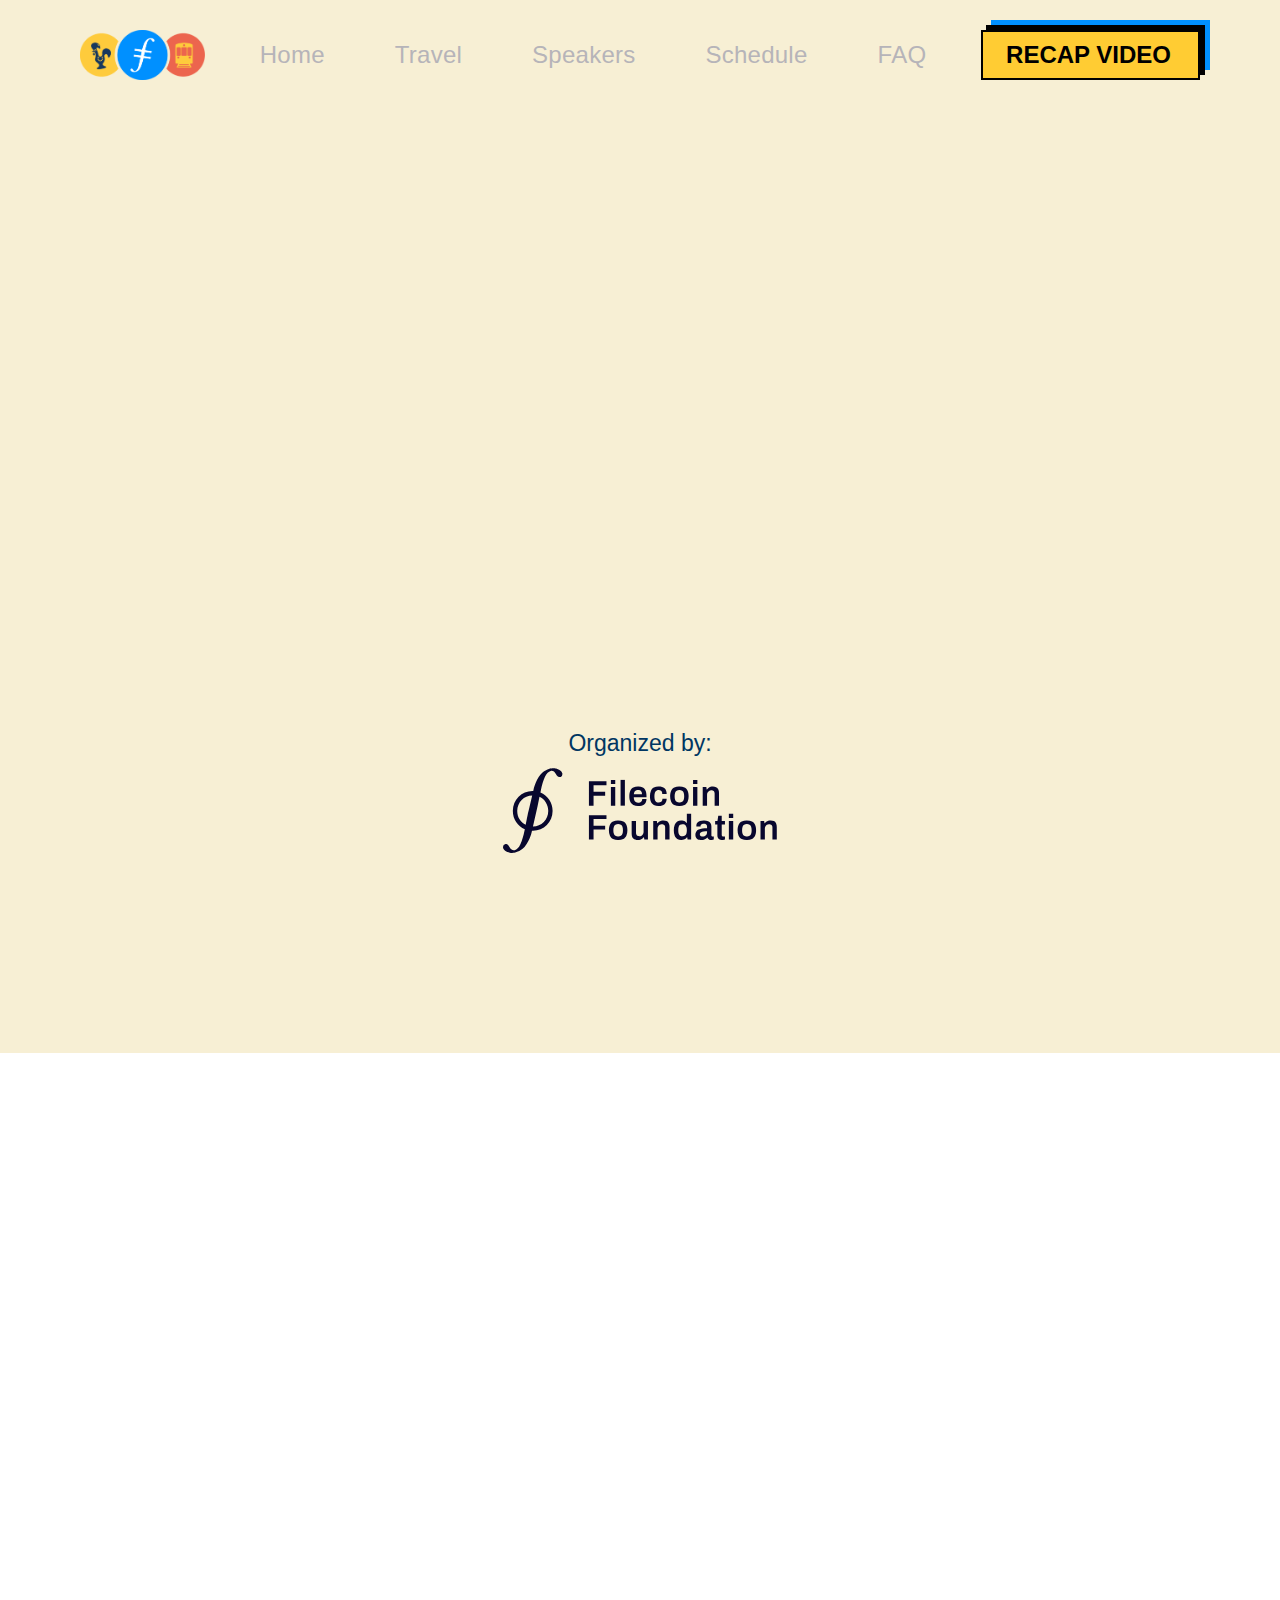
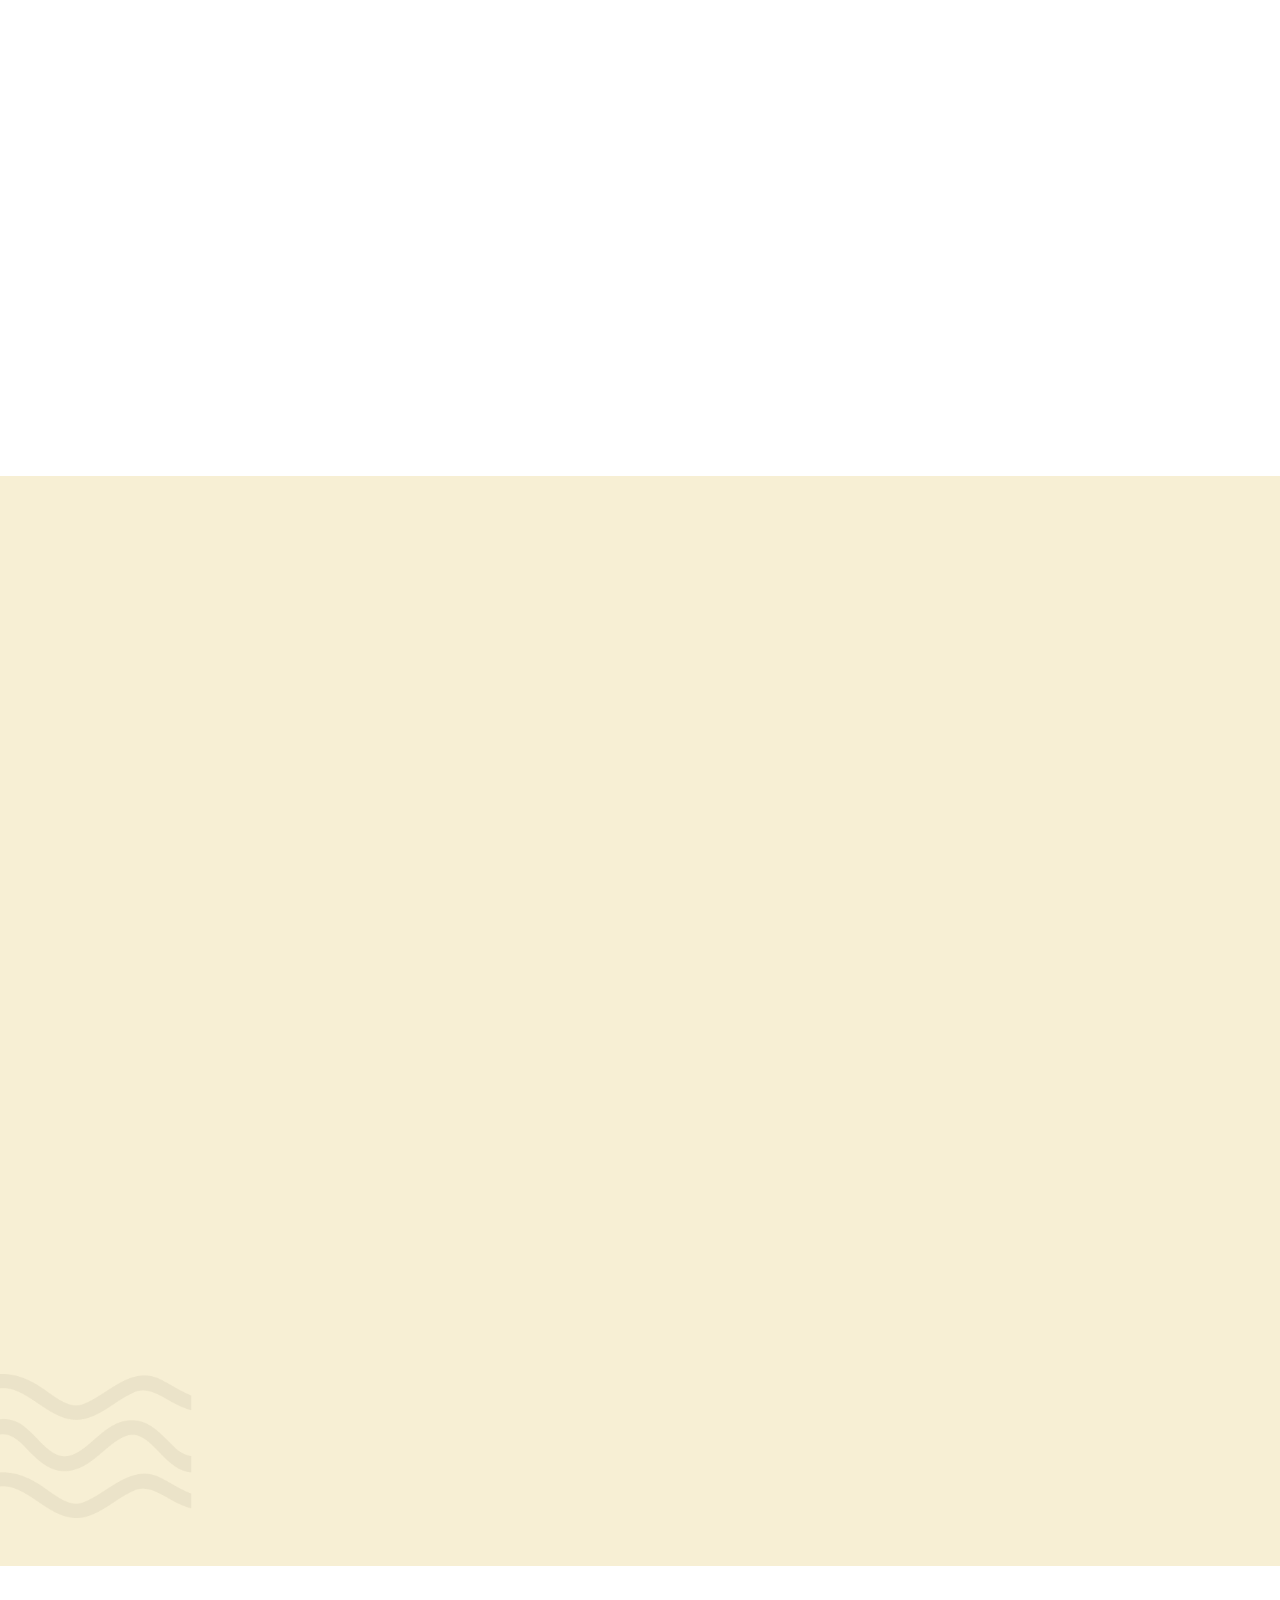
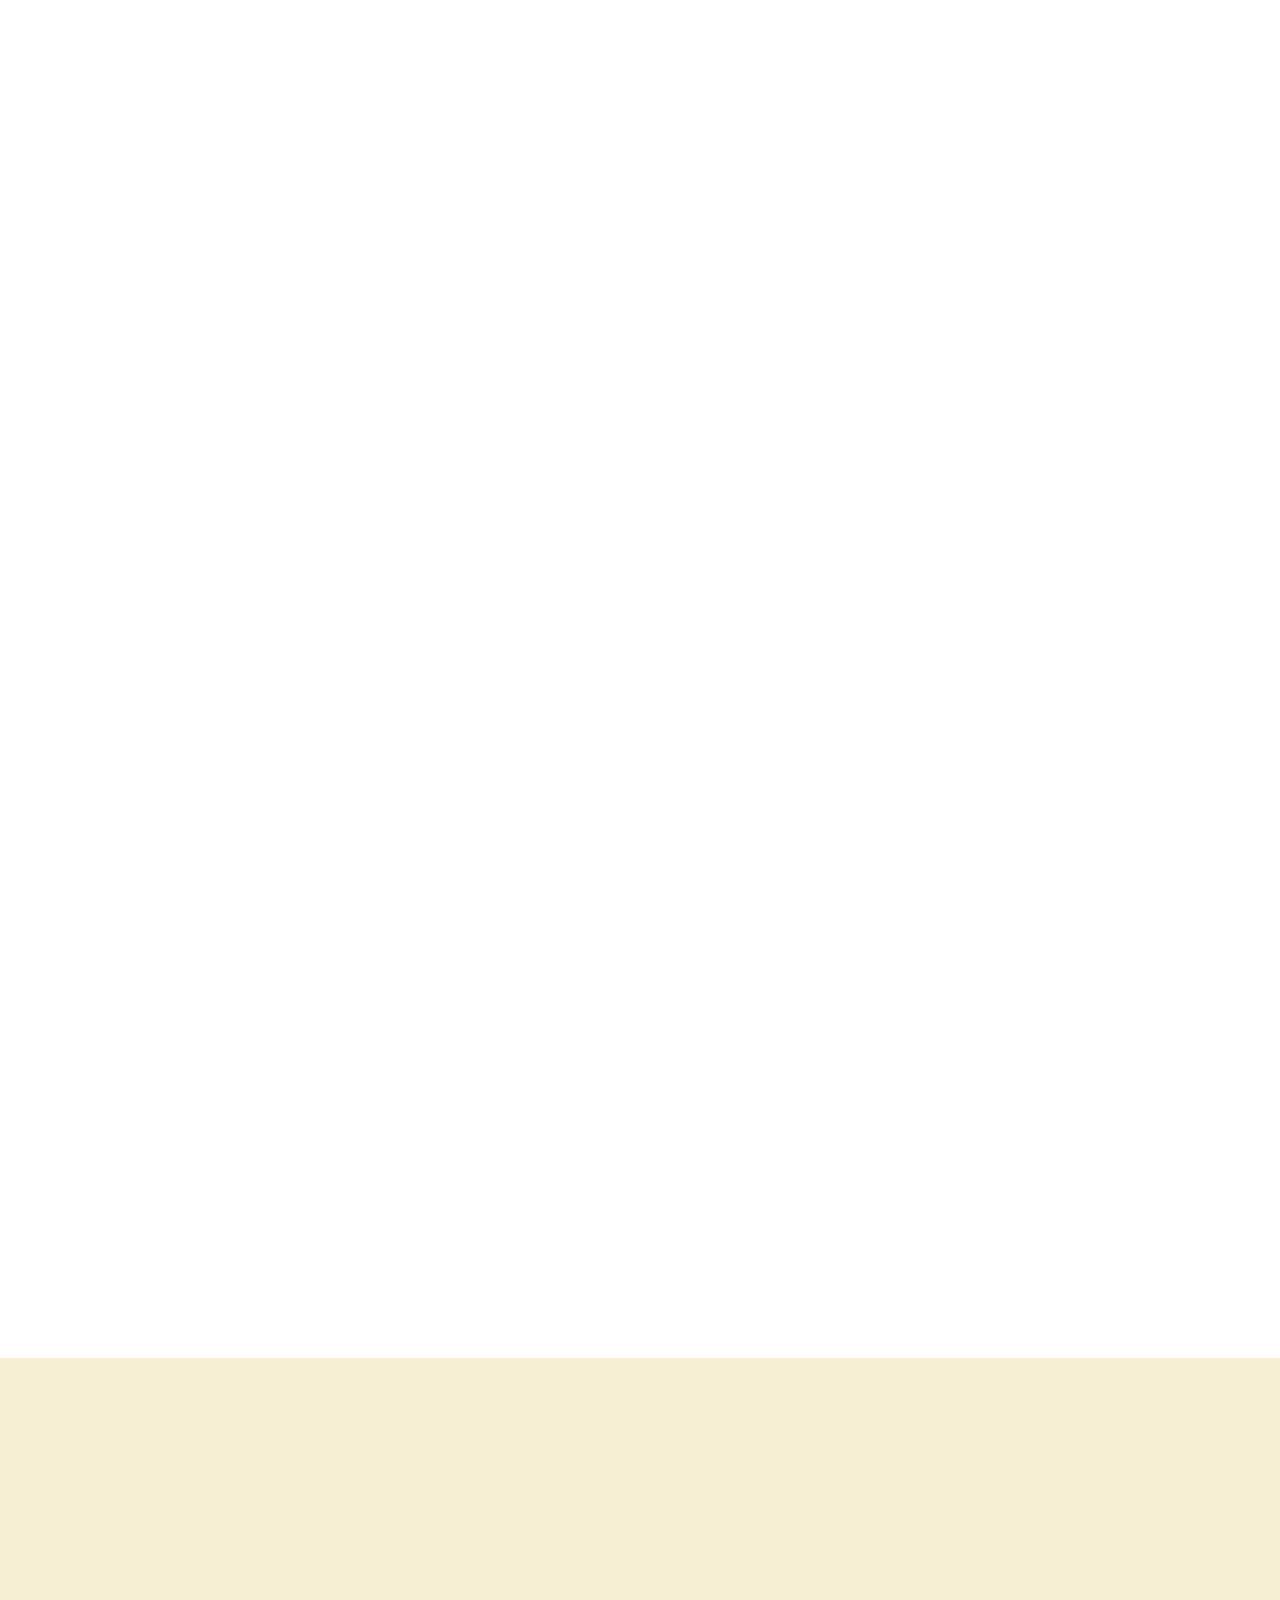
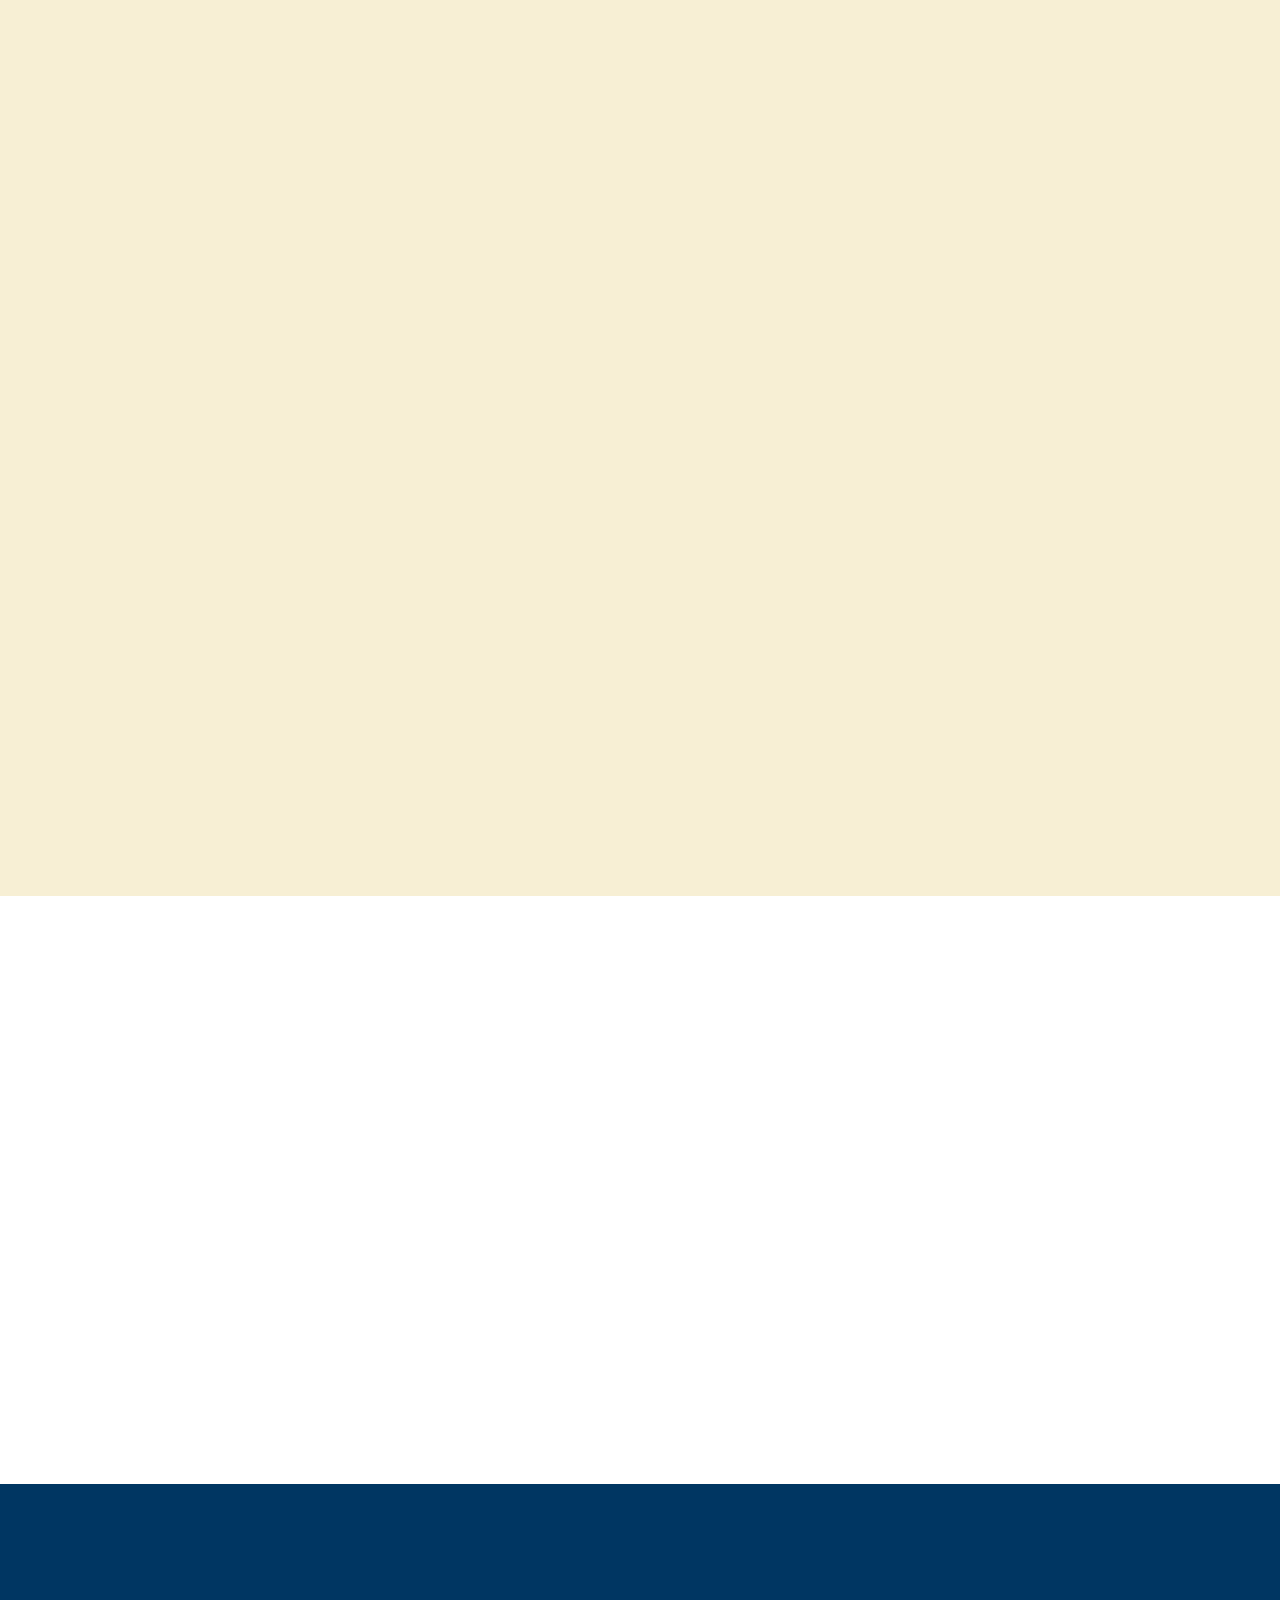
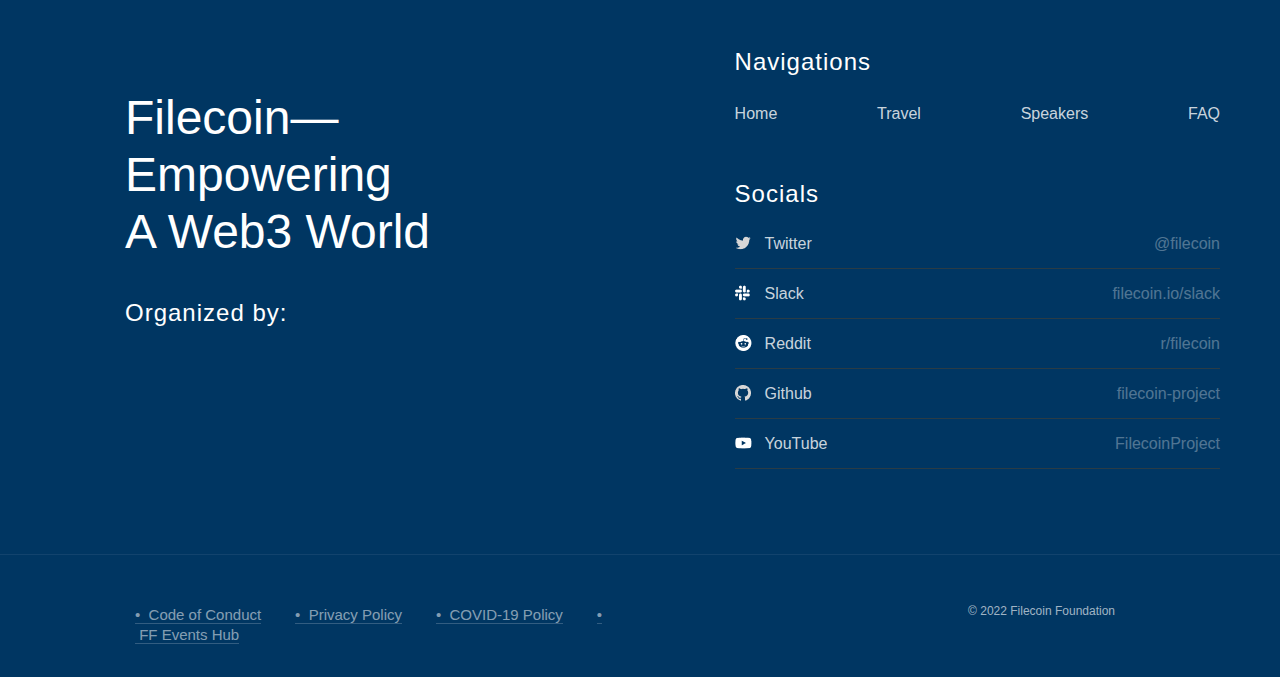
==== commit 2b1c42ee: "Remove Registration/Add Video" ====
--- a/src/index.html
+++ b/src/index.html
@@ -1,5 +1,5 @@
 <!DOCTYPE html><!--  This site was created in Webflow. https://www.webflow.com  -->
-<!--  Last Published: Mon Oct 31 2022 12:05:10 GMT+0000 (Coordinated Universal Time)  -->
+<!--  Last Published: Wed Nov 30 2022 16:06:03 GMT+0000 (Coordinated Universal Time)  -->
 <html data-wf-page="6304e1dcd6068261109e058c" data-wf-site="6304e1dcd60682c4db9e058d">
 <head>
   <meta charset="utf-8">
@@ -44,7 +44,7 @@
               <a href="register-now.html" target="_blank" class="main-button _2 mobile w-button">Register Now</a>
             </div>
           </nav>
-          <a href="https://fil-lisbon.io/" target="_blank" class="main-button _2 hide-mobile w-button">LIVE STREAM</a>
+          <a href="https://www.youtube.com/watch?v=VbRgx5UN5HE" target="_blank" class="main-button _2 hide-mobile w-button">recap video</a>
           <div class="menu-button w-nav-button">
             <div class="w-icon-nav-menu"></div>
           </div>
@@ -154,7 +154,7 @@
           <p class="paragraph-2">Lisbon, Portugal</p>
         </div>
       </div>
-      <a href="https://www.youtube.com/watch?v=vVg4m0aTYm8" target="_blank" class="main-button w-button">LIVE STREAM</a>
+      <a href="https://fil-lisbon.io/register-now" target="_blank" class="main-button w-button">REGISTER</a>
       <div class="ffblock">
         <p class="paragraph-2 centered">Organized by:</p>
         <a href="http://fil.org" target="_blank" class="link-block-5 w-inline-block"><img src="images/FF_Wordmark_Vertical_Dark.svg" loading="lazy" alt="" class="image-37"></a>
@@ -176,11 +176,11 @@
   <div class="section-p less-passing announcements wf-section">
     <div class="div-block-100">
       <div class="text-call">
-        <div class="text-block-10">Call for Announcements!</div>
-        <p class="paragraph-11">Are you planning to announce a milestone or news during FIL Lisbon? We’d love to hear about it and encourage using the event to make announcements.</p>
+        <div class="text-block-10">Join our livestream!</div>
+        <p class="paragraph-11"></p>
       </div>
       <div class="div-block-101">
-        <a href="https://airtable.com/shrmTpKw0DseqvcJC" target="_blank" class="main-button w-button">Submit</a>
+        <a href="https://www.youtube.com/watch?v=vVg4m0aTYm8" target="_blank" class="main-button w-button">livestream</a>
       </div>
     </div>
   </div>
--- a/src/css/webflow.css
+++ b/src/css/webflow.css
@@ -0,0 +1,1829 @@
+@font-face {
+  font-family: 'webflow-icons';
+  src: url("[data-uri]") format('truetype');
+  font-weight: normal;
+  font-style: normal;
+}
+[class^="w-icon-"],
+[class*=" w-icon-"] {
+  /* use !important to prevent issues with browser extensions that change fonts */
+  font-family: 'webflow-icons' !important;
+  speak: none;
+  font-style: normal;
+  font-weight: normal;
+  font-variant: normal;
+  text-transform: none;
+  line-height: 1;
+  /* Better Font Rendering =========== */
+  -webkit-font-smoothing: antialiased;
+  -moz-osx-font-smoothing: grayscale;
+}
+.w-icon-slider-right:before {
+  content: "\e600";
+}
+.w-icon-slider-left:before {
+  content: "\e601";
+}
+.w-icon-nav-menu:before {
+  content: "\e602";
+}
+.w-icon-arrow-down:before,
+.w-icon-dropdown-toggle:before {
+  content: "\e603";
+}
+.w-icon-file-upload-remove:before {
+  content: "\e900";
+}
+.w-icon-file-upload-icon:before {
+  content: "\e903";
+}
+* {
+  -webkit-box-sizing: border-box;
+  -moz-box-sizing: border-box;
+  box-sizing: border-box;
+}
+html {
+  height: 100%;
+}
+body {
+  margin: 0;
+  min-height: 100%;
+  background-color: #fff;
+  font-family: Arial, sans-serif;
+  font-size: 14px;
+  line-height: 20px;
+  color: #333;
+}
+img {
+  max-width: 100%;
+  vertical-align: middle;
+  display: inline-block;
+}
+html.w-mod-touch * {
+  background-attachment: scroll !important;
+}
+.w-block {
+  display: block;
+}
+.w-inline-block {
+  max-width: 100%;
+  display: inline-block;
+}
+.w-clearfix:before,
+.w-clearfix:after {
+  content: " ";
+  display: table;
+  grid-column-start: 1;
+  grid-row-start: 1;
+  grid-column-end: 2;
+  grid-row-end: 2;
+}
+.w-clearfix:after {
+  clear: both;
+}
+.w-hidden {
+  display: none;
+}
+.w-button {
+  display: inline-block;
+  padding: 9px 15px;
+  background-color: #3898EC;
+  color: white;
+  border: 0;
+  line-height: inherit;
+  text-decoration: none;
+  cursor: pointer;
+  border-radius: 0;
+}
+input.w-button {
+  -webkit-appearance: button;
+}
+html[data-w-dynpage] [data-w-cloak] {
+  color: transparent !important;
+}
+.w-webflow-badge,
+.w-webflow-badge * {
+  position: static;
+  left: auto;
+  top: auto;
+  right: auto;
+  bottom: auto;
+  z-index: auto;
+  display: block;
+  visibility: visible;
+  overflow: visible;
+  overflow-x: visible;
+  overflow-y: visible;
+  box-sizing: border-box;
+  width: auto;
+  height: auto;
+  max-height: none;
+  max-width: none;
+  min-height: 0;
+  min-width: 0;
+  margin: 0;
+  padding: 0;
+  float: none;
+  clear: none;
+  border: 0 none transparent;
+  border-radius: 0;
+  background: none;
+  background-image: none;
+  background-position: 0% 0%;
+  background-size: auto auto;
+  background-repeat: repeat;
+  background-origin: padding-box;
+  background-clip: border-box;
+  background-attachment: scroll;
+  background-color: transparent;
+  box-shadow: none;
+  opacity: 1;
+  transform: none;
+  transition: none;
+  direction: ltr;
+  font-family: inherit;
+  font-weight: inherit;
+  color: inherit;
+  font-size: inherit;
+  line-height: inherit;
+  font-style: inherit;
+  font-variant: inherit;
+  text-align: inherit;
+  letter-spacing: inherit;
+  text-decoration: inherit;
+  text-indent: 0;
+  text-transform: inherit;
+  list-style-type: disc;
+  text-shadow: none;
+  font-smoothing: auto;
+  vertical-align: baseline;
+  cursor: inherit;
+  white-space: inherit;
+  word-break: normal;
+  word-spacing: normal;
+  word-wrap: normal;
+}
+.w-webflow-badge {
+  position: fixed !important;
+  display: inline-block !important;
+  visibility: visible !important;
+  z-index: 2147483647 !important;
+  top: auto !important;
+  right: 12px !important;
+  bottom: 12px !important;
+  left: auto !important;
+  color: #AAADB0 !important;
+  background-color: #fff !important;
+  border-radius: 3px !important;
+  padding: 6px 8px 6px 6px !important;
+  font-size: 12px !important;
+  opacity: 1 !important;
+  line-height: 14px !important;
+  text-decoration: none !important;
+  transform: none !important;
+  margin: 0 !important;
+  width: auto !important;
+  height: auto !important;
+  overflow: visible !important;
+  white-space: nowrap;
+  box-shadow: 0 0 0 1px rgba(0, 0, 0, 0.1), 0px 1px 3px rgba(0, 0, 0, 0.1);
+  cursor: pointer;
+}
+.w-webflow-badge > img {
+  display: inline-block !important;
+  visibility: visible !important;
+  opacity: 1 !important;
+  vertical-align: middle !important;
+}
+h1,
+h2,
+h3,
+h4,
+h5,
+h6 {
+  font-weight: bold;
+  margin-bottom: 10px;
+}
+h1 {
+  font-size: 38px;
+  line-height: 44px;
+  margin-top: 20px;
+}
+h2 {
+  font-size: 32px;
+  line-height: 36px;
+  margin-top: 20px;
+}
+h3 {
+  font-size: 24px;
+  line-height: 30px;
+  margin-top: 20px;
+}
+h4 {
+  font-size: 18px;
+  line-height: 24px;
+  margin-top: 10px;
+}
+h5 {
+  font-size: 14px;
+  line-height: 20px;
+  margin-top: 10px;
+}
+h6 {
+  font-size: 12px;
+  line-height: 18px;
+  margin-top: 10px;
+}
+p {
+  margin-top: 0;
+  margin-bottom: 10px;
+}
+blockquote {
+  margin: 0 0 10px 0;
+  padding: 10px 20px;
+  border-left: 5px solid #E2E2E2;
+  font-size: 18px;
+  line-height: 22px;
+}
+figure {
+  margin: 0;
+  margin-bottom: 10px;
+}
+figcaption {
+  margin-top: 5px;
+  text-align: center;
+}
+ul,
+ol {
+  margin-top: 0px;
+  margin-bottom: 10px;
+  padding-left: 40px;
+}
+.w-list-unstyled {
+  padding-left: 0;
+  list-style: none;
+}
+.w-embed:before,
+.w-embed:after {
+  content: " ";
+  display: table;
+  grid-column-start: 1;
+  grid-row-start: 1;
+  grid-column-end: 2;
+  grid-row-end: 2;
+}
+.w-embed:after {
+  clear: both;
+}
+.w-video {
+  width: 100%;
+  position: relative;
+  padding: 0;
+}
+.w-video iframe,
+.w-video object,
+.w-video embed {
+  position: absolute;
+  top: 0;
+  left: 0;
+  width: 100%;
+  height: 100%;
+  border: none;
+}
+fieldset {
+  padding: 0;
+  margin: 0;
+  border: 0;
+}
+button,
+[type='button'],
+[type='reset'] {
+  border: 0;
+  cursor: pointer;
+  -webkit-appearance: button;
+}
+.w-form {
+  margin: 0 0 15px;
+}
+.w-form-done {
+  display: none;
+  padding: 20px;
+  text-align: center;
+  background-color: #dddddd;
+}
+.w-form-fail {
+  display: none;
+  margin-top: 10px;
+  padding: 10px;
+  background-color: #ffdede;
+}
+label {
+  display: block;
+  margin-bottom: 5px;
+  font-weight: bold;
+}
+.w-input,
+.w-select {
+  display: block;
+  width: 100%;
+  height: 38px;
+  padding: 8px 12px;
+  margin-bottom: 10px;
+  font-size: 14px;
+  line-height: 1.42857143;
+  color: #333333;
+  vertical-align: middle;
+  background-color: #ffffff;
+  border: 1px solid #cccccc;
+}
+.w-input:-moz-placeholder,
+.w-select:-moz-placeholder {
+  color: #999;
+}
+.w-input::-moz-placeholder,
+.w-select::-moz-placeholder {
+  color: #999;
+  opacity: 1;
+}
+.w-input:-ms-input-placeholder,
+.w-select:-ms-input-placeholder {
+  color: #999;
+}
+.w-input::-webkit-input-placeholder,
+.w-select::-webkit-input-placeholder {
+  color: #999;
+}
+.w-input:focus,
+.w-select:focus {
+  border-color: #3898EC;
+  outline: 0;
+}
+.w-input[disabled],
+.w-select[disabled],
+.w-input[readonly],
+.w-select[readonly],
+fieldset[disabled] .w-input,
+fieldset[disabled] .w-select {
+  cursor: not-allowed;
+}
+.w-input[disabled]:not(.w-input-disabled),
+.w-select[disabled]:not(.w-input-disabled),
+.w-input[readonly],
+.w-select[readonly],
+fieldset[disabled]:not(.w-input-disabled) .w-input,
+fieldset[disabled]:not(.w-input-disabled) .w-select {
+  background-color: #eeeeee;
+}
+textarea.w-input,
+textarea.w-select {
+  height: auto;
+}
+.w-select {
+  background-color: #f3f3f3;
+}
+.w-select[multiple] {
+  height: auto;
+}
+.w-form-label {
+  display: inline-block;
+  cursor: pointer;
+  font-weight: normal;
+  margin-bottom: 0px;
+}
+.w-radio {
+  display: block;
+  margin-bottom: 5px;
+  padding-left: 20px;
+}
+.w-radio:before,
+.w-radio:after {
+  content: " ";
+  display: table;
+  grid-column-start: 1;
+  grid-row-start: 1;
+  grid-column-end: 2;
+  grid-row-end: 2;
+}
+.w-radio:after {
+  clear: both;
+}
+.w-radio-input {
+  margin: 4px 0 0;
+  margin-top: 1px \9;
+  line-height: normal;
+  float: left;
+  margin-left: -20px;
+}
+.w-radio-input {
+  margin-top: 3px;
+}
+.w-file-upload {
+  display: block;
+  margin-bottom: 10px;
+}
+.w-file-upload-input {
+  width: 0.1px;
+  height: 0.1px;
+  opacity: 0;
+  overflow: hidden;
+  position: absolute;
+  z-index: -100;
+}
+.w-file-upload-default,
+.w-file-upload-uploading,
+.w-file-upload-success {
+  display: inline-block;
+  color: #333333;
+}
+.w-file-upload-error {
+  display: block;
+  margin-top: 10px;
+}
+.w-file-upload-default.w-hidden,
+.w-file-upload-uploading.w-hidden,
+.w-file-upload-error.w-hidden,
+.w-file-upload-success.w-hidden {
+  display: none;
+}
+.w-file-upload-uploading-btn {
+  display: flex;
+  font-size: 14px;
+  font-weight: normal;
+  cursor: pointer;
+  margin: 0;
+  padding: 8px 12px;
+  border: 1px solid #cccccc;
+  background-color: #fafafa;
+}
+.w-file-upload-file {
+  display: flex;
+  flex-grow: 1;
+  justify-content: space-between;
+  margin: 0;
+  padding: 8px 9px 8px 11px;
+  border: 1px solid #cccccc;
+  background-color: #fafafa;
+}
+.w-file-upload-file-name {
+  font-size: 14px;
+  font-weight: normal;
+  display: block;
+}
+.w-file-remove-link {
+  margin-top: 3px;
+  margin-left: 10px;
+  width: auto;
+  height: auto;
+  padding: 3px;
+  display: block;
+  cursor: pointer;
+}
+.w-icon-file-upload-remove {
+  margin: auto;
+  font-size: 10px;
+}
+.w-file-upload-error-msg {
+  display: inline-block;
+  color: #ea384c;
+  padding: 2px 0;
+}
+.w-file-upload-info {
+  display: inline-block;
+  line-height: 38px;
+  padding: 0 12px;
+}
+.w-file-upload-label {
+  display: inline-block;
+  font-size: 14px;
+  font-weight: normal;
+  cursor: pointer;
+  margin: 0;
+  padding: 8px 12px;
+  border: 1px solid #cccccc;
+  background-color: #fafafa;
+}
+.w-icon-file-upload-icon,
+.w-icon-file-upload-uploading {
+  display: inline-block;
+  margin-right: 8px;
+  width: 20px;
+}
+.w-icon-file-upload-uploading {
+  height: 20px;
+}
+.w-container {
+  margin-left: auto;
+  margin-right: auto;
+  max-width: 940px;
+}
+.w-container:before,
+.w-container:after {
+  content: " ";
+  display: table;
+  grid-column-start: 1;
+  grid-row-start: 1;
+  grid-column-end: 2;
+  grid-row-end: 2;
+}
+.w-container:after {
+  clear: both;
+}
+.w-container .w-row {
+  margin-left: -10px;
+  margin-right: -10px;
+}
+.w-row:before,
+.w-row:after {
+  content: " ";
+  display: table;
+  grid-column-start: 1;
+  grid-row-start: 1;
+  grid-column-end: 2;
+  grid-row-end: 2;
+}
+.w-row:after {
+  clear: both;
+}
+.w-row .w-row {
+  margin-left: 0;
+  margin-right: 0;
+}
+.w-col {
+  position: relative;
+  float: left;
+  width: 100%;
+  min-height: 1px;
+  padding-left: 10px;
+  padding-right: 10px;
+}
+.w-col .w-col {
+  padding-left: 0;
+  padding-right: 0;
+}
+.w-col-1 {
+  width: 8.33333333%;
+}
+.w-col-2 {
+  width: 16.66666667%;
+}
+.w-col-3 {
+  width: 25%;
+}
+.w-col-4 {
+  width: 33.33333333%;
+}
+.w-col-5 {
+  width: 41.66666667%;
+}
+.w-col-6 {
+  width: 50%;
+}
+.w-col-7 {
+  width: 58.33333333%;
+}
+.w-col-8 {
+  width: 66.66666667%;
+}
+.w-col-9 {
+  width: 75%;
+}
+.w-col-10 {
+  width: 83.33333333%;
+}
+.w-col-11 {
+  width: 91.66666667%;
+}
+.w-col-12 {
+  width: 100%;
+}
+.w-hidden-main {
+  display: none !important;
+}
+@media screen and (max-width: 991px) {
+  .w-container {
+    max-width: 728px;
+  }
+  .w-hidden-main {
+    display: inherit !important;
+  }
+  .w-hidden-medium {
+    display: none !important;
+  }
+  .w-col-medium-1 {
+    width: 8.33333333%;
+  }
+  .w-col-medium-2 {
+    width: 16.66666667%;
+  }
+  .w-col-medium-3 {
+    width: 25%;
+  }
+  .w-col-medium-4 {
+    width: 33.33333333%;
+  }
+  .w-col-medium-5 {
+    width: 41.66666667%;
+  }
+  .w-col-medium-6 {
+    width: 50%;
+  }
+  .w-col-medium-7 {
+    width: 58.33333333%;
+  }
+  .w-col-medium-8 {
+    width: 66.66666667%;
+  }
+  .w-col-medium-9 {
+    width: 75%;
+  }
+  .w-col-medium-10 {
+    width: 83.33333333%;
+  }
+  .w-col-medium-11 {
+    width: 91.66666667%;
+  }
+  .w-col-medium-12 {
+    width: 100%;
+  }
+  .w-col-stack {
+    width: 100%;
+    left: auto;
+    right: auto;
+  }
+}
+@media screen and (max-width: 767px) {
+  .w-hidden-main {
+    display: inherit !important;
+  }
+  .w-hidden-medium {
+    display: inherit !important;
+  }
+  .w-hidden-small {
+    display: none !important;
+  }
+  .w-row,
+  .w-container .w-row {
+    margin-left: 0;
+    margin-right: 0;
+  }
+  .w-col {
+    width: 100%;
+    left: auto;
+    right: auto;
+  }
+  .w-col-small-1 {
+    width: 8.33333333%;
+  }
+  .w-col-small-2 {
+    width: 16.66666667%;
+  }
+  .w-col-small-3 {
+    width: 25%;
+  }
+  .w-col-small-4 {
+    width: 33.33333333%;
+  }
+  .w-col-small-5 {
+    width: 41.66666667%;
+  }
+  .w-col-small-6 {
+    width: 50%;
+  }
+  .w-col-small-7 {
+    width: 58.33333333%;
+  }
+  .w-col-small-8 {
+    width: 66.66666667%;
+  }
+  .w-col-small-9 {
+    width: 75%;
+  }
+  .w-col-small-10 {
+    width: 83.33333333%;
+  }
+  .w-col-small-11 {
+    width: 91.66666667%;
+  }
+  .w-col-small-12 {
+    width: 100%;
+  }
+}
+@media screen and (max-width: 479px) {
+  .w-container {
+    max-width: none;
+  }
+  .w-hidden-main {
+    display: inherit !important;
+  }
+  .w-hidden-medium {
+    display: inherit !important;
+  }
+  .w-hidden-small {
+    display: inherit !important;
+  }
+  .w-hidden-tiny {
+    display: none !important;
+  }
+  .w-col {
+    width: 100%;
+  }
+  .w-col-tiny-1 {
+    width: 8.33333333%;
+  }
+  .w-col-tiny-2 {
+    width: 16.66666667%;
+  }
+  .w-col-tiny-3 {
+    width: 25%;
+  }
+  .w-col-tiny-4 {
+    width: 33.33333333%;
+  }
+  .w-col-tiny-5 {
+    width: 41.66666667%;
+  }
+  .w-col-tiny-6 {
+    width: 50%;
+  }
+  .w-col-tiny-7 {
+    width: 58.33333333%;
+  }
+  .w-col-tiny-8 {
+    width: 66.66666667%;
+  }
+  .w-col-tiny-9 {
+    width: 75%;
+  }
+  .w-col-tiny-10 {
+    width: 83.33333333%;
+  }
+  .w-col-tiny-11 {
+    width: 91.66666667%;
+  }
+  .w-col-tiny-12 {
+    width: 100%;
+  }
+}
+.w-widget {
+  position: relative;
+}
+.w-widget-map {
+  width: 100%;
+  height: 400px;
+}
+.w-widget-map label {
+  width: auto;
+  display: inline;
+}
+.w-widget-map img {
+  max-width: inherit;
+}
+.w-widget-map .gm-style-iw {
+  text-align: center;
+}
+.w-widget-map .gm-style-iw > button {
+  display: none !important;
+}
+.w-widget-twitter {
+  overflow: hidden;
+}
+.w-widget-twitter-count-shim {
+  display: inline-block;
+  vertical-align: top;
+  position: relative;
+  width: 28px;
+  height: 20px;
+  text-align: center;
+  background: white;
+  border: #758696 solid 1px;
+  border-radius: 3px;
+}
+.w-widget-twitter-count-shim * {
+  pointer-events: none;
+  -webkit-user-select: none;
+  -moz-user-select: none;
+  -ms-user-select: none;
+  user-select: none;
+}
+.w-widget-twitter-count-shim .w-widget-twitter-count-inner {
+  position: relative;
+  font-size: 15px;
+  line-height: 12px;
+  text-align: center;
+  color: #999;
+  font-family: serif;
+}
+.w-widget-twitter-count-shim .w-widget-twitter-count-clear {
+  position: relative;
+  display: block;
+}
+.w-widget-twitter-count-shim.w--large {
+  width: 36px;
+  height: 28px;
+}
+.w-widget-twitter-count-shim.w--large .w-widget-twitter-count-inner {
+  font-size: 18px;
+  line-height: 18px;
+}
+.w-widget-twitter-count-shim:not(.w--vertical) {
+  margin-left: 5px;
+  margin-right: 8px;
+}
+.w-widget-twitter-count-shim:not(.w--vertical).w--large {
+  margin-left: 6px;
+}
+.w-widget-twitter-count-shim:not(.w--vertical):before,
+.w-widget-twitter-count-shim:not(.w--vertical):after {
+  top: 50%;
+  left: 0;
+  border: solid transparent;
+  content: ' ';
+  height: 0;
+  width: 0;
+  position: absolute;
+  pointer-events: none;
+}
+.w-widget-twitter-count-shim:not(.w--vertical):before {
+  border-color: rgba(117, 134, 150, 0);
+  border-right-color: #5d6c7b;
+  border-width: 4px;
+  margin-left: -9px;
+  margin-top: -4px;
+}
+.w-widget-twitter-count-shim:not(.w--vertical).w--large:before {
+  border-width: 5px;
+  margin-left: -10px;
+  margin-top: -5px;
+}
+.w-widget-twitter-count-shim:not(.w--vertical):after {
+  border-color: rgba(255, 255, 255, 0);
+  border-right-color: white;
+  border-width: 4px;
+  margin-left: -8px;
+  margin-top: -4px;
+}
+.w-widget-twitter-count-shim:not(.w--vertical).w--large:after {
+  border-width: 5px;
+  margin-left: -9px;
+  margin-top: -5px;
+}
+.w-widget-twitter-count-shim.w--vertical {
+  width: 61px;
+  height: 33px;
+  margin-bottom: 8px;
+}
+.w-widget-twitter-count-shim.w--vertical:before,
+.w-widget-twitter-count-shim.w--vertical:after {
+  top: 100%;
+  left: 50%;
+  border: solid transparent;
+  content: ' ';
+  height: 0;
+  width: 0;
+  position: absolute;
+  pointer-events: none;
+}
+.w-widget-twitter-count-shim.w--vertical:before {
+  border-color: rgba(117, 134, 150, 0);
+  border-top-color: #5d6c7b;
+  border-width: 5px;
+  margin-left: -5px;
+}
+.w-widget-twitter-count-shim.w--vertical:after {
+  border-color: rgba(255, 255, 255, 0);
+  border-top-color: white;
+  border-width: 4px;
+  margin-left: -4px;
+}
+.w-widget-twitter-count-shim.w--vertical .w-widget-twitter-count-inner {
+  font-size: 18px;
+  line-height: 22px;
+}
+.w-widget-twitter-count-shim.w--vertical.w--large {
+  width: 76px;
+}
+.w-background-video {
+  position: relative;
+  overflow: hidden;
+  height: 500px;
+  color: white;
+}
+.w-background-video > video {
+  background-size: cover;
+  background-position: 50% 50%;
+  position: absolute;
+  margin: auto;
+  width: 100%;
+  height: 100%;
+  right: -100%;
+  bottom: -100%;
+  top: -100%;
+  left: -100%;
+  object-fit: cover;
+  z-index: -100;
+}
+.w-background-video > video::-webkit-media-controls-start-playback-button {
+  display: none !important;
+  -webkit-appearance: none;
+}
+.w-background-video--control {
+  position: absolute;
+  bottom: 1em;
+  right: 1em;
+  background-color: transparent;
+  padding: 0;
+}
+.w-background-video--control > [hidden] {
+  display: none !important;
+}
+.w-slider {
+  position: relative;
+  height: 300px;
+  text-align: center;
+  background: #dddddd;
+  clear: both;
+  -webkit-tap-highlight-color: rgba(0, 0, 0, 0);
+  tap-highlight-color: rgba(0, 0, 0, 0);
+}
+.w-slider-mask {
+  position: relative;
+  display: block;
+  overflow: hidden;
+  z-index: 1;
+  left: 0;
+  right: 0;
+  height: 100%;
+  white-space: nowrap;
+}
+.w-slide {
+  position: relative;
+  display: inline-block;
+  vertical-align: top;
+  width: 100%;
+  height: 100%;
+  white-space: normal;
+  text-align: left;
+}
+.w-slider-nav {
+  position: absolute;
+  z-index: 2;
+  top: auto;
+  right: 0;
+  bottom: 0;
+  left: 0;
+  margin: auto;
+  padding-top: 10px;
+  height: 40px;
+  text-align: center;
+  -webkit-tap-highlight-color: rgba(0, 0, 0, 0);
+  tap-highlight-color: rgba(0, 0, 0, 0);
+}
+.w-slider-nav.w-round > div {
+  border-radius: 100%;
+}
+.w-slider-nav.w-num > div {
+  width: auto;
+  height: auto;
+  padding: 0.2em 0.5em;
+  font-size: inherit;
+  line-height: inherit;
+}
+.w-slider-nav.w-shadow > div {
+  box-shadow: 0 0 3px rgba(51, 51, 51, 0.4);
+}
+.w-slider-nav-invert {
+  color: #fff;
+}
+.w-slider-nav-invert > div {
+  background-color: rgba(34, 34, 34, 0.4);
+}
+.w-slider-nav-invert > div.w-active {
+  background-color: #222;
+}
+.w-slider-dot {
+  position: relative;
+  display: inline-block;
+  width: 1em;
+  height: 1em;
+  background-color: rgba(255, 255, 255, 0.4);
+  cursor: pointer;
+  margin: 0 3px 0.5em;
+  transition: background-color 100ms, color 100ms;
+}
+.w-slider-dot.w-active {
+  background-color: #fff;
+}
+.w-slider-dot:focus {
+  outline: none;
+  box-shadow: 0px 0px 0px 2px #fff;
+}
+.w-slider-dot:focus.w-active {
+  box-shadow: none;
+}
+.w-slider-arrow-left,
+.w-slider-arrow-right {
+  position: absolute;
+  width: 80px;
+  top: 0;
+  right: 0;
+  bottom: 0;
+  left: 0;
+  margin: auto;
+  cursor: pointer;
+  overflow: hidden;
+  color: white;
+  font-size: 40px;
+  -webkit-tap-highlight-color: rgba(0, 0, 0, 0);
+  tap-highlight-color: rgba(0, 0, 0, 0);
+  -webkit-user-select: none;
+  -moz-user-select: none;
+  -ms-user-select: none;
+  user-select: none;
+}
+.w-slider-arrow-left [class^='w-icon-'],
+.w-slider-arrow-right [class^='w-icon-'],
+.w-slider-arrow-left [class*=' w-icon-'],
+.w-slider-arrow-right [class*=' w-icon-'] {
+  position: absolute;
+}
+.w-slider-arrow-left:focus,
+.w-slider-arrow-right:focus {
+  outline: 0;
+}
+.w-slider-arrow-left {
+  z-index: 3;
+  right: auto;
+}
+.w-slider-arrow-right {
+  z-index: 4;
+  left: auto;
+}
+.w-icon-slider-left,
+.w-icon-slider-right {
+  top: 0;
+  right: 0;
+  bottom: 0;
+  left: 0;
+  margin: auto;
+  width: 1em;
+  height: 1em;
+}
+.w-slider-aria-label {
+  border: 0;
+  clip: rect(0 0 0 0);
+  height: 1px;
+  margin: -1px;
+  overflow: hidden;
+  padding: 0;
+  position: absolute;
+  width: 1px;
+}
+.w-slider-force-show {
+  display: block !important;
+}
+.w-dropdown {
+  display: inline-block;
+  position: relative;
+  text-align: left;
+  margin-left: auto;
+  margin-right: auto;
+  z-index: 900;
+}
+.w-dropdown-btn,
+.w-dropdown-toggle,
+.w-dropdown-link {
+  position: relative;
+  vertical-align: top;
+  text-decoration: none;
+  color: #222222;
+  padding: 20px;
+  text-align: left;
+  margin-left: auto;
+  margin-right: auto;
+  white-space: nowrap;
+}
+.w-dropdown-toggle {
+  -webkit-user-select: none;
+  -moz-user-select: none;
+  -ms-user-select: none;
+  user-select: none;
+  display: inline-block;
+  cursor: pointer;
+  padding-right: 40px;
+}
+.w-dropdown-toggle:focus {
+  outline: 0;
+}
+.w-icon-dropdown-toggle {
+  position: absolute;
+  top: 0;
+  right: 0;
+  bottom: 0;
+  margin: auto;
+  margin-right: 20px;
+  width: 1em;
+  height: 1em;
+}
+.w-dropdown-list {
+  position: absolute;
+  background: #dddddd;
+  display: none;
+  min-width: 100%;
+}
+.w-dropdown-list.w--open {
+  display: block;
+}
+.w-dropdown-link {
+  padding: 10px 20px;
+  display: block;
+  color: #222222;
+}
+.w-dropdown-link.w--current {
+  color: #0082f3;
+}
+.w-dropdown-link:focus {
+  outline: 0;
+}
+@media screen and (max-width: 767px) {
+  .w-nav-brand {
+    padding-left: 10px;
+  }
+}
+/**
+ * ## Note
+ * Safari (on both iOS and OS X) does not handle viewport units (vh, vw) well.
+ * For example percentage units do not work on descendants of elements that
+ * have any dimensions expressed in viewport units. It also doesn’t handle them at
+ * all in `calc()`.
+ */
+/**
+ * Wrapper around all lightbox elements
+ *
+ * 1. Since the lightbox can receive focus, IE also gives it an outline.
+ * 2. Fixes flickering on Chrome when a transition is in progress
+ *    underneath the lightbox.
+ */
+.w-lightbox-backdrop {
+  color: #000;
+  cursor: auto;
+  font-family: serif;
+  font-size: medium;
+  font-style: normal;
+  font-variant: normal;
+  font-weight: normal;
+  letter-spacing: normal;
+  line-height: normal;
+  list-style: disc;
+  text-align: start;
+  text-indent: 0;
+  text-shadow: none;
+  text-transform: none;
+  visibility: visible;
+  white-space: normal;
+  word-break: normal;
+  word-spacing: normal;
+  word-wrap: normal;
+  position: fixed;
+  top: 0;
+  right: 0;
+  bottom: 0;
+  left: 0;
+  color: #fff;
+  font-family: "Helvetica Neue", Helvetica, Ubuntu, "Segoe UI", Verdana, sans-serif;
+  font-size: 17px;
+  line-height: 1.2;
+  font-weight: 300;
+  text-align: center;
+  background: rgba(0, 0, 0, 0.9);
+  z-index: 2000;
+  outline: 0;
+  /* 1 */
+  opacity: 0;
+  -webkit-user-select: none;
+  -moz-user-select: none;
+  -ms-user-select: none;
+  -webkit-tap-highlight-color: transparent;
+  -webkit-transform: translate(0, 0);
+  /* 2 */
+}
+/**
+ * Neat trick to bind the rubberband effect to our canvas instead of the whole
+ * document on iOS. It also prevents a bug that causes the document underneath to scroll.
+ */
+.w-lightbox-backdrop,
+.w-lightbox-container {
+  height: 100%;
+  overflow: auto;
+  -webkit-overflow-scrolling: touch;
+}
+.w-lightbox-content {
+  position: relative;
+  height: 100vh;
+  overflow: hidden;
+}
+.w-lightbox-view {
+  position: absolute;
+  width: 100vw;
+  height: 100vh;
+  opacity: 0;
+}
+.w-lightbox-view:before {
+  content: "";
+  height: 100vh;
+}
+/* .w-lightbox-content */
+.w-lightbox-group,
+.w-lightbox-group .w-lightbox-view,
+.w-lightbox-group .w-lightbox-view:before {
+  height: 86vh;
+}
+.w-lightbox-frame,
+.w-lightbox-view:before {
+  display: inline-block;
+  vertical-align: middle;
+}
+/*
+ * 1. Remove default margin set by user-agent on the <figure> element.
+ */
+.w-lightbox-figure {
+  position: relative;
+  margin: 0;
+  /* 1 */
+}
+.w-lightbox-group .w-lightbox-figure {
+  cursor: pointer;
+}
+/**
+ * IE adds image dimensions as width and height attributes on the IMG tag,
+ * but we need both width and height to be set to auto to enable scaling.
+ */
+.w-lightbox-img {
+  width: auto;
+  height: auto;
+  max-width: none;
+}
+/**
+ * 1. Reset if style is set by user on "All Images"
+ */
+.w-lightbox-image {
+  display: block;
+  float: none;
+  /* 1 */
+  max-width: 100vw;
+  max-height: 100vh;
+}
+.w-lightbox-group .w-lightbox-image {
+  max-height: 86vh;
+}
+.w-lightbox-caption {
+  position: absolute;
+  right: 0;
+  bottom: 0;
+  left: 0;
+  padding: 0.5em 1em;
+  background: rgba(0, 0, 0, 0.4);
+  text-align: left;
+  text-overflow: ellipsis;
+  white-space: nowrap;
+  overflow: hidden;
+}
+.w-lightbox-embed {
+  position: absolute;
+  top: 0;
+  right: 0;
+  bottom: 0;
+  left: 0;
+  width: 100%;
+  height: 100%;
+}
+.w-lightbox-control {
+  position: absolute;
+  top: 0;
+  width: 4em;
+  background-size: 24px;
+  background-repeat: no-repeat;
+  background-position: center;
+  cursor: pointer;
+  -webkit-transition: all 0.3s;
+  transition: all 0.3s;
+}
+.w-lightbox-left {
+  display: none;
+  bottom: 0;
+  left: 0;
+  /* <svg xmlns="http://www.w3.org/2000/svg" viewBox="-20 0 24 40" width="24" height="40"><g transform="rotate(45)"><path d="m0 0h5v23h23v5h-28z" opacity=".4"/><path d="m1 1h3v23h23v3h-26z" fill="#fff"/></g></svg> */
+  background-image: url("[data-uri]");
+}
+.w-lightbox-right {
+  display: none;
+  right: 0;
+  bottom: 0;
+  /* <svg xmlns="http://www.w3.org/2000/svg" viewBox="-4 0 24 40" width="24" height="40"><g transform="rotate(45)"><path d="m0-0h28v28h-5v-23h-23z" opacity=".4"/><path d="m1 1h26v26h-3v-23h-23z" fill="#fff"/></g></svg> */
+  background-image: url("[data-uri]");
+}
+/*
+ * Without specifying the with and height inside the SVG, all versions of IE render the icon too small.
+ * The bug does not seem to manifest itself if the elements are tall enough such as the above arrows.
+ * (http://stackoverflow.com/questions/16092114/background-size-differs-in-internet-explorer)
+ */
+.w-lightbox-close {
+  right: 0;
+  height: 2.6em;
+  /* <svg xmlns="http://www.w3.org/2000/svg" viewBox="-4 0 18 17" width="18" height="17"><g transform="rotate(45)"><path d="m0 0h7v-7h5v7h7v5h-7v7h-5v-7h-7z" opacity=".4"/><path d="m1 1h7v-7h3v7h7v3h-7v7h-3v-7h-7z" fill="#fff"/></g></svg> */
+  background-image: url("[data-uri]");
+  background-size: 18px;
+}
+/**
+ * 1. All IE versions add extra space at the bottom without this.
+ */
+.w-lightbox-strip {
+  position: absolute;
+  bottom: 0;
+  left: 0;
+  right: 0;
+  padding: 0 1vh;
+  line-height: 0;
+  /* 1 */
+  white-space: nowrap;
+  overflow-x: auto;
+  overflow-y: hidden;
+}
+/*
+ * 1. We use content-box to avoid having to do `width: calc(10vh + 2vw)`
+ *    which doesn’t work in Safari anyway.
+ * 2. Chrome renders images pixelated when switching to GPU. Making sure
+ *    the parent is also rendered on the GPU (by setting translate3d for
+ *    example) fixes this behavior.
+ */
+.w-lightbox-item {
+  display: inline-block;
+  width: 10vh;
+  padding: 2vh 1vh;
+  box-sizing: content-box;
+  /* 1 */
+  cursor: pointer;
+  -webkit-transform: translate3d(0, 0, 0);
+  /* 2 */
+}
+.w-lightbox-active {
+  opacity: 0.3;
+}
+.w-lightbox-thumbnail {
+  position: relative;
+  height: 10vh;
+  background: #222;
+  overflow: hidden;
+}
+.w-lightbox-thumbnail-image {
+  position: absolute;
+  top: 0;
+  left: 0;
+}
+.w-lightbox-thumbnail .w-lightbox-tall {
+  top: 50%;
+  width: 100%;
+  -webkit-transform: translate(0, -50%);
+  -ms-transform: translate(0, -50%);
+  transform: translate(0, -50%);
+}
+.w-lightbox-thumbnail .w-lightbox-wide {
+  left: 50%;
+  height: 100%;
+  -webkit-transform: translate(-50%, 0);
+  -ms-transform: translate(-50%, 0);
+  transform: translate(-50%, 0);
+}
+/*
+ * Spinner
+ *
+ * Absolute pixel values are used to avoid rounding errors that would cause
+ * the white spinning element to be misaligned with the track.
+ */
+.w-lightbox-spinner {
+  position: absolute;
+  top: 50%;
+  left: 50%;
+  box-sizing: border-box;
+  width: 40px;
+  height: 40px;
+  margin-top: -20px;
+  margin-left: -20px;
+  border: 5px solid rgba(0, 0, 0, 0.4);
+  border-radius: 50%;
+  -webkit-animation: spin 0.8s infinite linear;
+  animation: spin 0.8s infinite linear;
+}
+.w-lightbox-spinner:after {
+  content: "";
+  position: absolute;
+  top: -4px;
+  right: -4px;
+  bottom: -4px;
+  left: -4px;
+  border: 3px solid transparent;
+  border-bottom-color: #fff;
+  border-radius: 50%;
+}
+/*
+ * Utility classes
+ */
+.w-lightbox-hide {
+  display: none;
+}
+.w-lightbox-noscroll {
+  overflow: hidden;
+}
+@media (min-width: 768px) {
+  .w-lightbox-content {
+    height: 96vh;
+    margin-top: 2vh;
+  }
+  .w-lightbox-view,
+  .w-lightbox-view:before {
+    height: 96vh;
+  }
+  /* .w-lightbox-content */
+  .w-lightbox-group,
+  .w-lightbox-group .w-lightbox-view,
+  .w-lightbox-group .w-lightbox-view:before {
+    height: 84vh;
+  }
+  .w-lightbox-image {
+    max-width: 96vw;
+    max-height: 96vh;
+  }
+  .w-lightbox-group .w-lightbox-image {
+    max-width: 82.3vw;
+    max-height: 84vh;
+  }
+  .w-lightbox-left,
+  .w-lightbox-right {
+    display: block;
+    opacity: 0.5;
+  }
+  .w-lightbox-close {
+    opacity: 0.8;
+  }
+  .w-lightbox-control:hover {
+    opacity: 1;
+  }
+}
+.w-lightbox-inactive,
+.w-lightbox-inactive:hover {
+  opacity: 0;
+}
+.w-richtext:before,
+.w-richtext:after {
+  content: " ";
+  display: table;
+  grid-column-start: 1;
+  grid-row-start: 1;
+  grid-column-end: 2;
+  grid-row-end: 2;
+}
+.w-richtext:after {
+  clear: both;
+}
+.w-richtext[contenteditable="true"]:before,
+.w-richtext[contenteditable="true"]:after {
+  white-space: initial;
+}
+.w-richtext ol,
+.w-richtext ul {
+  overflow: hidden;
+}
+.w-richtext .w-richtext-figure-selected.w-richtext-figure-type-video div:after,
+.w-richtext .w-richtext-figure-selected[data-rt-type="video"] div:after {
+  outline: 2px solid #2895f7;
+}
+.w-richtext .w-richtext-figure-selected.w-richtext-figure-type-image div,
+.w-richtext .w-richtext-figure-selected[data-rt-type="image"] div {
+  outline: 2px solid #2895f7;
+}
+.w-richtext figure.w-richtext-figure-type-video > div:after,
+.w-richtext figure[data-rt-type="video"] > div:after {
+  content: '';
+  position: absolute;
+  display: none;
+  left: 0;
+  top: 0;
+  right: 0;
+  bottom: 0;
+}
+.w-richtext figure {
+  position: relative;
+  max-width: 60%;
+}
+.w-richtext figure > div:before {
+  cursor: default!important;
+}
+.w-richtext figure img {
+  width: 100%;
+}
+.w-richtext figure figcaption.w-richtext-figcaption-placeholder {
+  opacity: 0.6;
+}
+.w-richtext figure div {
+  /* fix incorrectly sized selection border in the data manager */
+  font-size: 0px;
+  color: transparent;
+}
+.w-richtext figure.w-richtext-figure-type-image,
+.w-richtext figure[data-rt-type="image"] {
+  display: table;
+}
+.w-richtext figure.w-richtext-figure-type-image > div,
+.w-richtext figure[data-rt-type="image"] > div {
+  display: inline-block;
+}
+.w-richtext figure.w-richtext-figure-type-image > figcaption,
+.w-richtext figure[data-rt-type="image"] > figcaption {
+  display: table-caption;
+  caption-side: bottom;
+}
+.w-richtext figure.w-richtext-figure-type-video,
+.w-richtext figure[data-rt-type="video"] {
+  width: 60%;
+  height: 0;
+}
+.w-richtext figure.w-richtext-figure-type-video iframe,
+.w-richtext figure[data-rt-type="video"] iframe {
+  position: absolute;
+  top: 0;
+  left: 0;
+  width: 100%;
+  height: 100%;
+}
+.w-richtext figure.w-richtext-figure-type-video > div,
+.w-richtext figure[data-rt-type="video"] > div {
+  width: 100%;
+}
+.w-richtext figure.w-richtext-align-center {
+  margin-right: auto;
+  margin-left: auto;
+  clear: both;
+}
+.w-richtext figure.w-richtext-align-center.w-richtext-figure-type-image > div,
+.w-richtext figure.w-richtext-align-center[data-rt-type="image"] > div {
+  max-width: 100%;
+}
+.w-richtext figure.w-richtext-align-normal {
+  clear: both;
+}
+.w-richtext figure.w-richtext-align-fullwidth {
+  width: 100%;
+  max-width: 100%;
+  text-align: center;
+  clear: both;
+  display: block;
+  margin-right: auto;
+  margin-left: auto;
+}
+.w-richtext figure.w-richtext-align-fullwidth > div {
+  display: inline-block;
+  /* padding-bottom is used for aspect ratios in video figures
+      we want the div to inherit that so hover/selection borders in the designer-canvas
+      fit right*/
+  padding-bottom: inherit;
+}
+.w-richtext figure.w-richtext-align-fullwidth > figcaption {
+  display: block;
+}
+.w-richtext figure.w-richtext-align-floatleft {
+  float: left;
+  margin-right: 15px;
+  clear: none;
+}
+.w-richtext figure.w-richtext-align-floatright {
+  float: right;
+  margin-left: 15px;
+  clear: none;
+}
+.w-nav {
+  position: relative;
+  background: #dddddd;
+  z-index: 1000;
+}
+.w-nav:before,
+.w-nav:after {
+  content: " ";
+  display: table;
+  grid-column-start: 1;
+  grid-row-start: 1;
+  grid-column-end: 2;
+  grid-row-end: 2;
+}
+.w-nav:after {
+  clear: both;
+}
+.w-nav-brand {
+  position: relative;
+  float: left;
+  text-decoration: none;
+  color: #333333;
+}
+.w-nav-link {
+  position: relative;
+  display: inline-block;
+  vertical-align: top;
+  text-decoration: none;
+  color: #222222;
+  padding: 20px;
+  text-align: left;
+  margin-left: auto;
+  margin-right: auto;
+}
+.w-nav-link.w--current {
+  color: #0082f3;
+}
+.w-nav-menu {
+  position: relative;
+  float: right;
+}
+[data-nav-menu-open] {
+  display: block !important;
+  position: absolute;
+  top: 100%;
+  left: 0;
+  right: 0;
+  background: #C8C8C8;
+  text-align: center;
+  overflow: visible;
+  min-width: 200px;
+}
+.w--nav-link-open {
+  display: block;
+  position: relative;
+}
+.w-nav-overlay {
+  position: absolute;
+  overflow: hidden;
+  display: none;
+  top: 100%;
+  left: 0;
+  right: 0;
+  width: 100%;
+}
+.w-nav-overlay [data-nav-menu-open] {
+  top: 0;
+}
+.w-nav[data-animation="over-left"] .w-nav-overlay {
+  width: auto;
+}
+.w-nav[data-animation="over-left"] .w-nav-overlay,
+.w-nav[data-animation="over-left"] [data-nav-menu-open] {
+  right: auto;
+  z-index: 1;
+  top: 0;
+}
+.w-nav[data-animation="over-right"] .w-nav-overlay {
+  width: auto;
+}
+.w-nav[data-animation="over-right"] .w-nav-overlay,
+.w-nav[data-animation="over-right"] [data-nav-menu-open] {
+  left: auto;
+  z-index: 1;
+  top: 0;
+}
+.w-nav-button {
+  position: relative;
+  float: right;
+  padding: 18px;
+  font-size: 24px;
+  display: none;
+  cursor: pointer;
+  -webkit-tap-highlight-color: rgba(0, 0, 0, 0);
+  tap-highlight-color: rgba(0, 0, 0, 0);
+  -webkit-user-select: none;
+  -moz-user-select: none;
+  -ms-user-select: none;
+  user-select: none;
+}
+.w-nav-button:focus {
+  outline: 0;
+}
+.w-nav-button.w--open {
+  background-color: #C8C8C8;
+  color: white;
+}
+.w-nav[data-collapse="all"] .w-nav-menu {
+  display: none;
+}
+.w-nav[data-collapse="all"] .w-nav-button {
+  display: block;
+}
+.w--nav-dropdown-open {
+  display: block;
+}
+.w--nav-dropdown-toggle-open {
+  display: block;
+}
+.w--nav-dropdown-list-open {
+  position: static;
+}
+@media screen and (max-width: 991px) {
+  .w-nav[data-collapse="medium"] .w-nav-menu {
+    display: none;
+  }
+  .w-nav[data-collapse="medium"] .w-nav-button {
+    display: block;
+  }
+}
+@media screen and (max-width: 767px) {
+  .w-nav[data-collapse="small"] .w-nav-menu {
+    display: none;
+  }
+  .w-nav[data-collapse="small"] .w-nav-button {
+    display: block;
+  }
+  .w-nav-brand {
+    padding-left: 10px;
+  }
+}
+@media screen and (max-width: 479px) {
+  .w-nav[data-collapse="tiny"] .w-nav-menu {
+    display: none;
+  }
+  .w-nav[data-collapse="tiny"] .w-nav-button {
+    display: block;
+  }
+}
+.w-tabs {
+  position: relative;
+}
+.w-tabs:before,
+.w-tabs:after {
+  content: " ";
+  display: table;
+  grid-column-start: 1;
+  grid-row-start: 1;
+  grid-column-end: 2;
+  grid-row-end: 2;
+}
+.w-tabs:after {
+  clear: both;
+}
+.w-tab-menu {
+  position: relative;
+}
+.w-tab-link {
+  position: relative;
+  display: inline-block;
+  vertical-align: top;
+  text-decoration: none;
+  padding: 9px 30px;
+  text-align: left;
+  cursor: pointer;
+  color: #222222;
+  background-color: #dddddd;
+}
+.w-tab-link.w--current {
+  background-color: #C8C8C8;
+}
+.w-tab-link:focus {
+  outline: 0;
+}
+.w-tab-content {
+  position: relative;
+  display: block;
+  overflow: hidden;
+}
+.w-tab-pane {
+  position: relative;
+  display: none;
+}
+.w--tab-active {
+  display: block;
+}
+@media screen and (max-width: 479px) {
+  .w-tab-link {
+    display: block;
+  }
+}
+.w-ix-emptyfix:after {
+  content: "";
+}
+@keyframes spin {
+  0% {
+    transform: rotate(0deg);
+  }
+  100% {
+    transform: rotate(360deg);
+  }
+}
+.w-dyn-empty {
+  padding: 10px;
+  background-color: #dddddd;
+}
+.w-dyn-hide {
+  display: none !important;
+}
+.w-dyn-bind-empty {
+  display: none !important;
+}
+.w-condition-invisible {
+  display: none !important;
+}
+.wf-layout-layout {
+  display: grid !important;
+}
--- a/src/css/fil-lisbon-preview.webflow.css
+++ b/src/css/fil-lisbon-preview.webflow.css
@@ -42,6 +42,10 @@
   margin-bottom: 30px;
 }
 
+.div-detail-inside.ws {
+  display: none;
+}
+
 .date-blog {
   font-family: 'Anek Latin', sans-serif;
   color: #fff;
@@ -85,6 +89,10 @@
 .box-m:hover {
   border-color: #000;
   box-shadow: 13px 13px 0 0 #0090ff;
+}
+
+.box-m.ws {
+  display: none;
 }
 
 .footer-content {
@@ -282,6 +290,7 @@
 }
 
 .main-button {
+  display: none;
   padding-right: 57px;
   padding-left: 43px;
   border: 2px solid #000;
@@ -1372,6 +1381,10 @@
 .section-p.less-passing {
   padding: 40px 40px 40px 50px;
   background-color: #003662;
+}
+
+.section-p.less-passing.announcements {
+  display: none;
 }
 
 .section-p.less-passing.ideas {
@@ -1586,8 +1599,17 @@
   grid-row-gap: 16px;
   -ms-grid-columns: 1fr 1fr;
   grid-template-columns: 1fr 1fr;
-  -ms-grid-rows: auto auto;
-  grid-template-rows: auto auto;
+  -ms-grid-rows: auto;
+  grid-template-rows: auto;
+}
+
+.div-boxes-m-d-y.nobottompad {
+  margin-bottom: 30px;
+}
+
+.div-boxes-m-d-y.center {
+  -ms-grid-columns: 1fr;
+  grid-template-columns: 1fr;
 }
 
 .div-image-bus-2 {
@@ -3777,6 +3799,7 @@
 }
 
 .main-button-side-events {
+  display: none;
   padding-right: 57px;
   padding-left: 43px;
   border: 2px solid #000;
@@ -6437,6 +6460,10 @@
     grid-template-columns: 1fr;
   }
 
+  .div-boxes-m-d-y.nobottompad {
+    margin-bottom: 0px;
+  }
+
   .main-section-2 {
     padding-top: 113px;
     background-image: url('../images/Banner-Site-2.png');
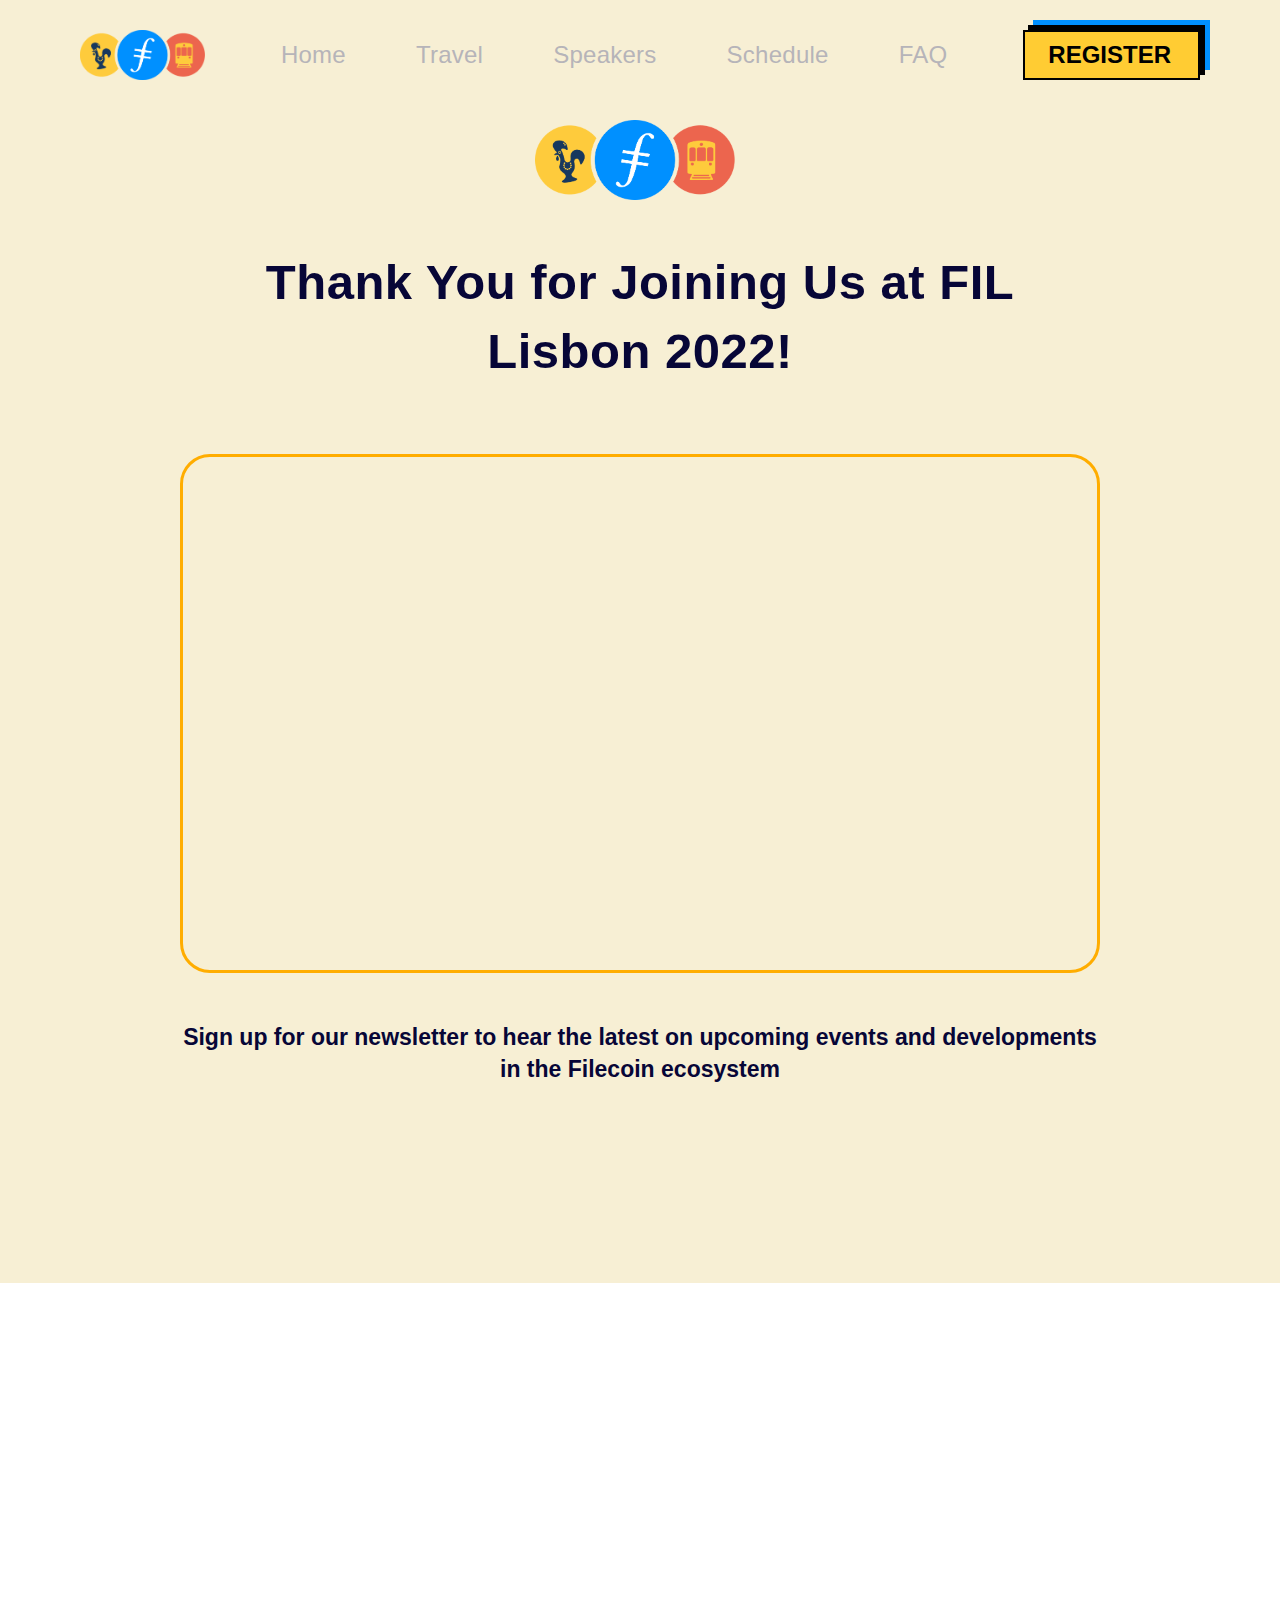
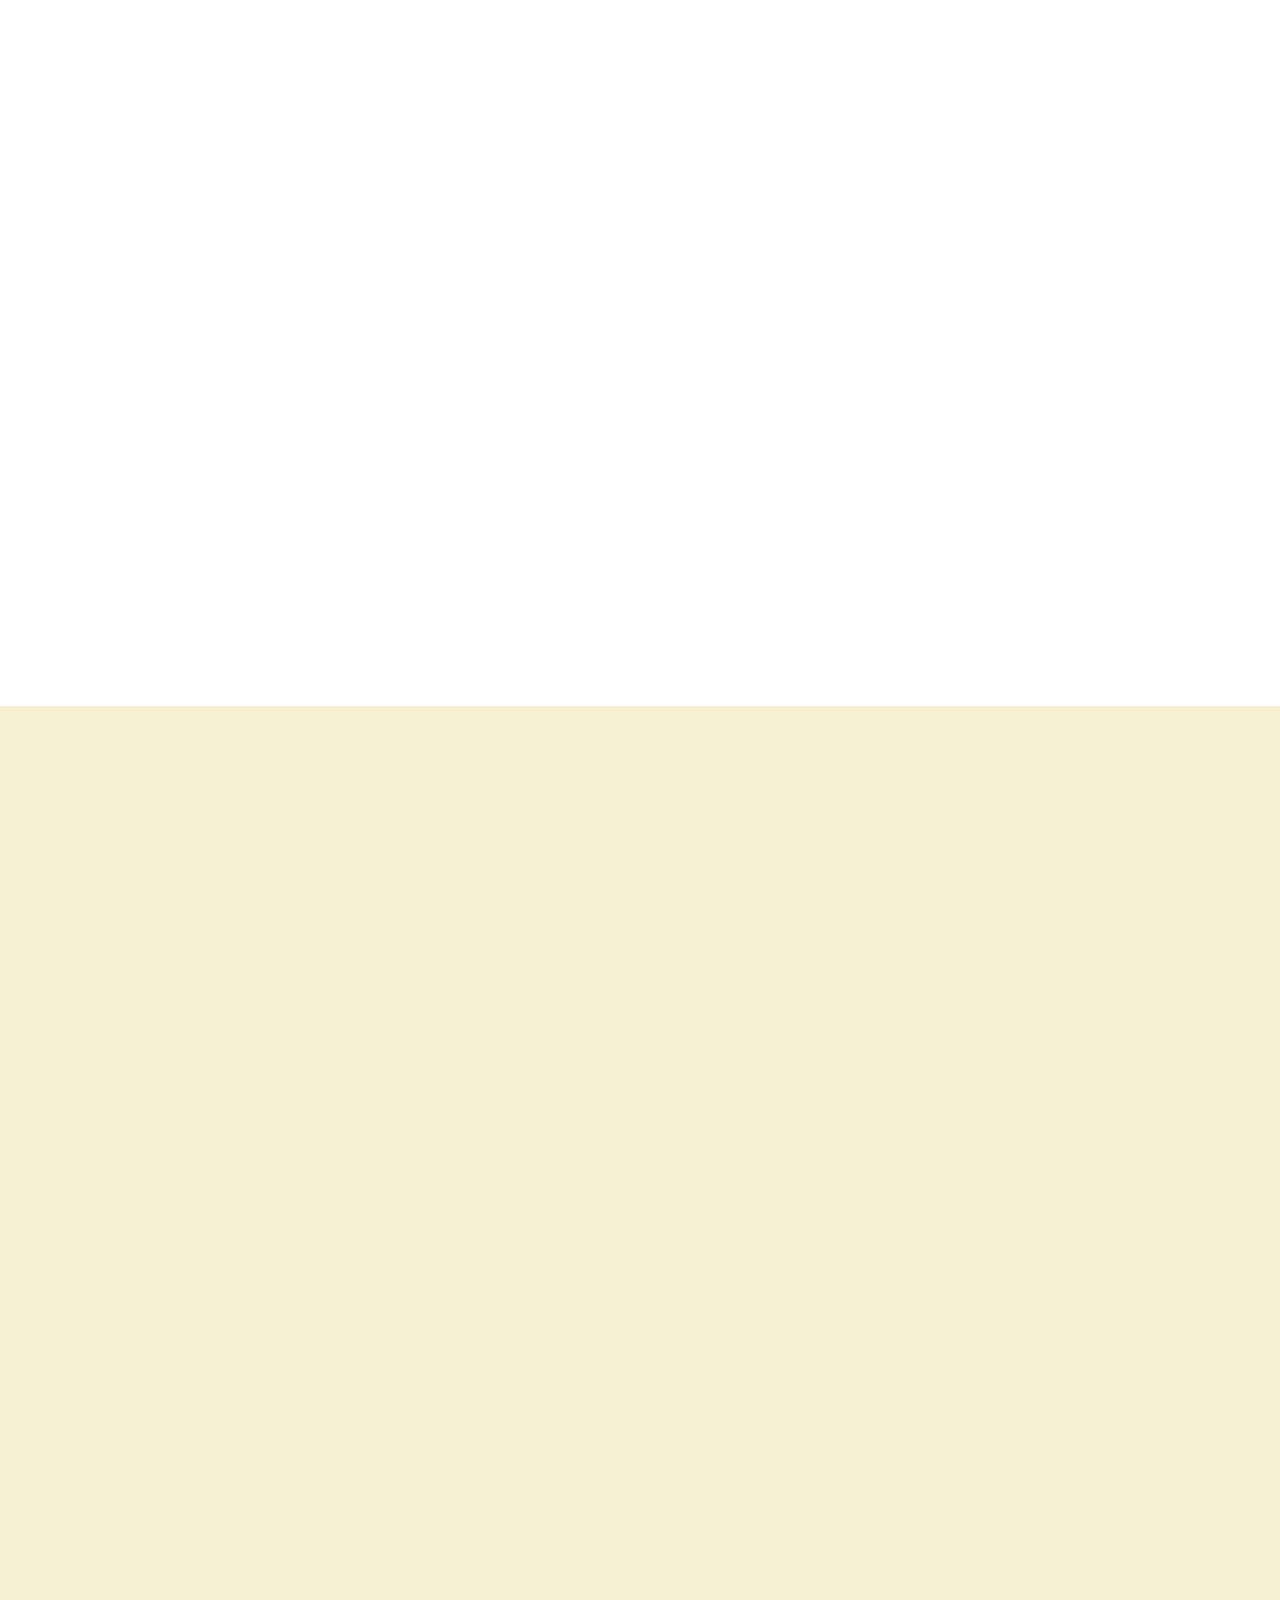
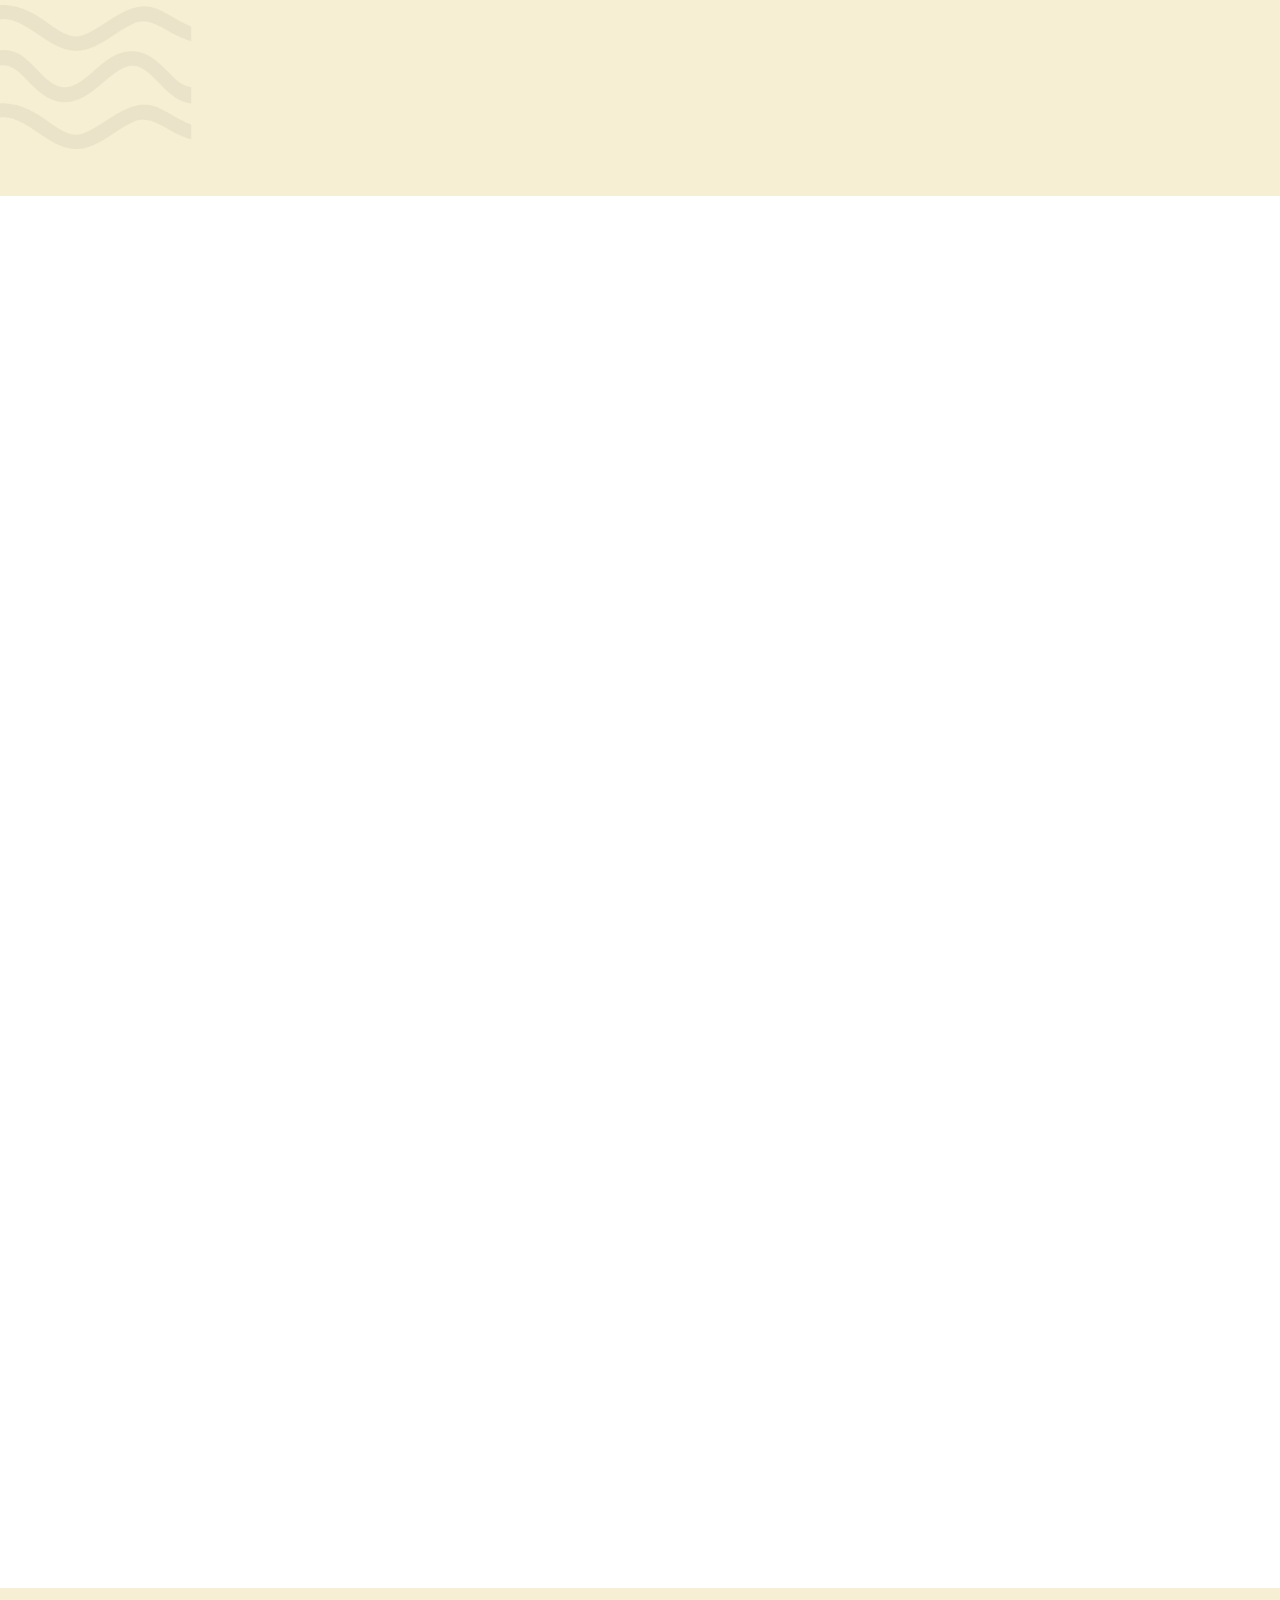
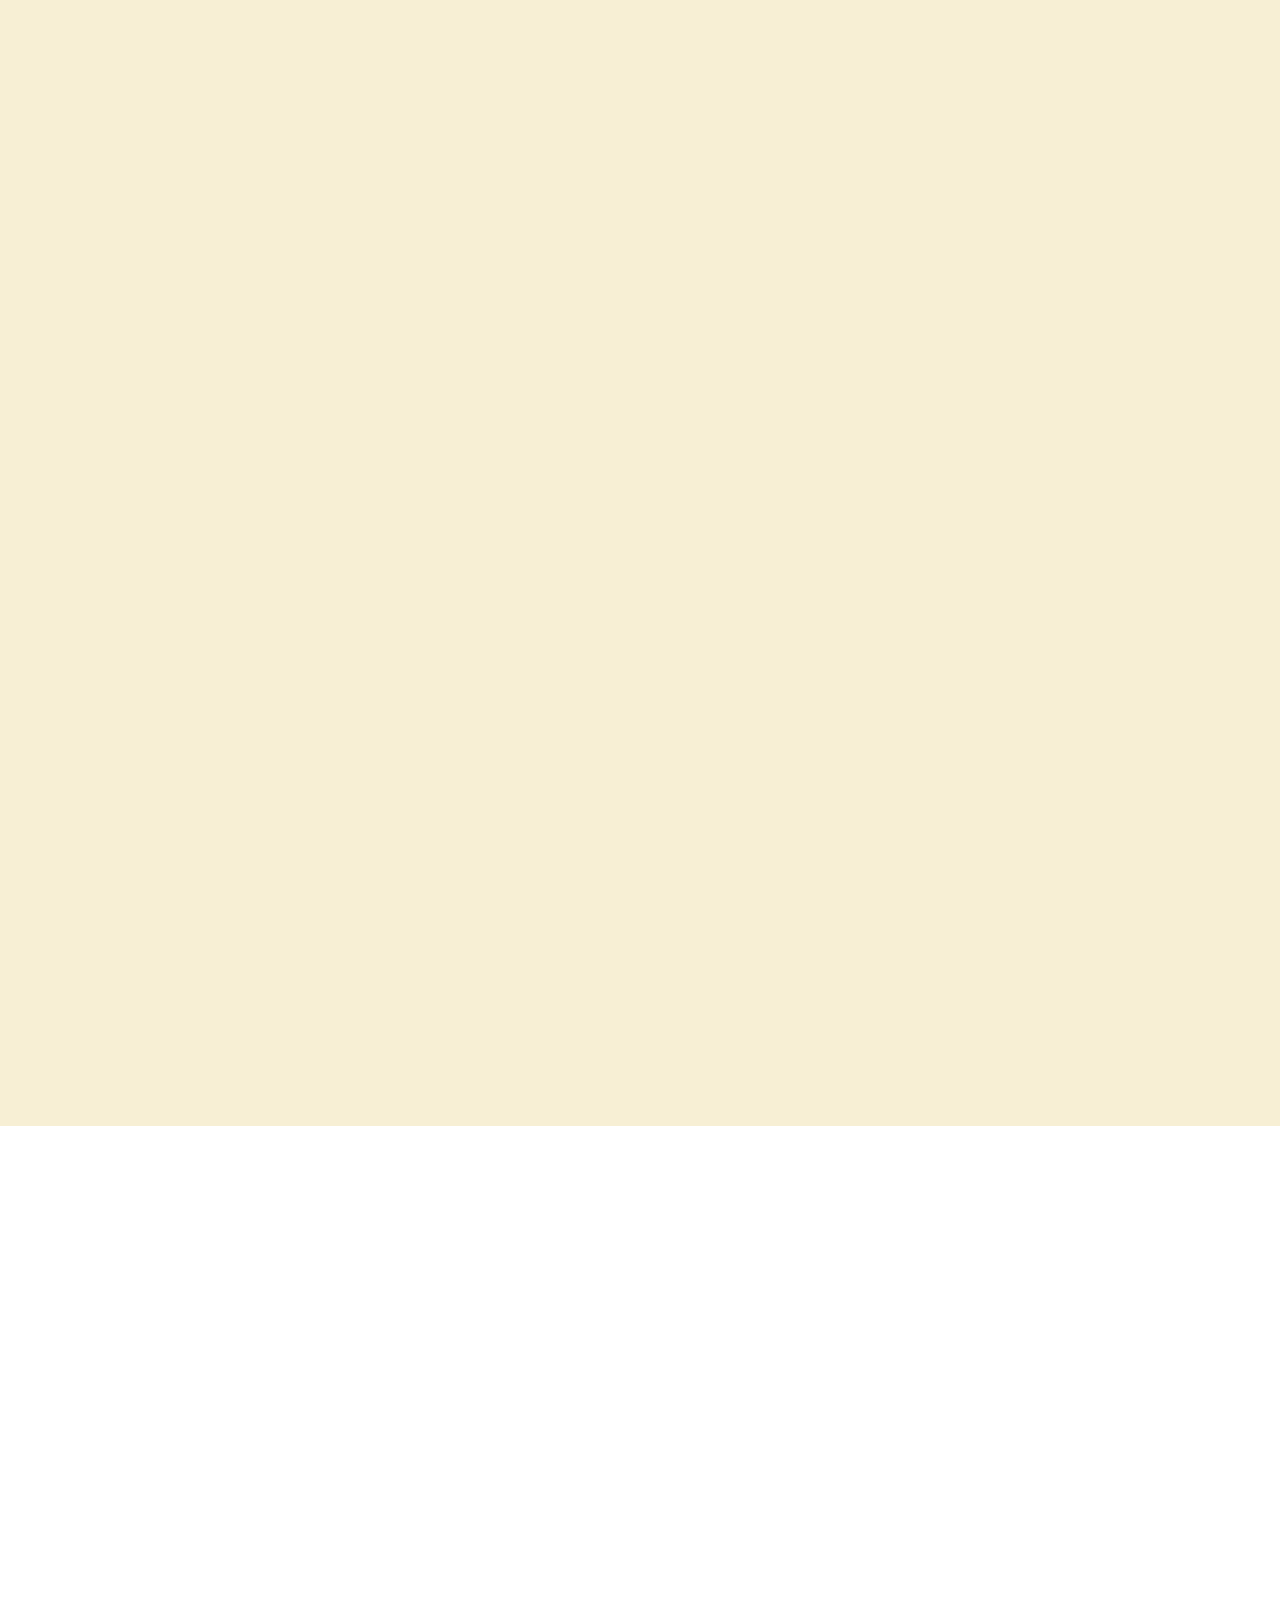
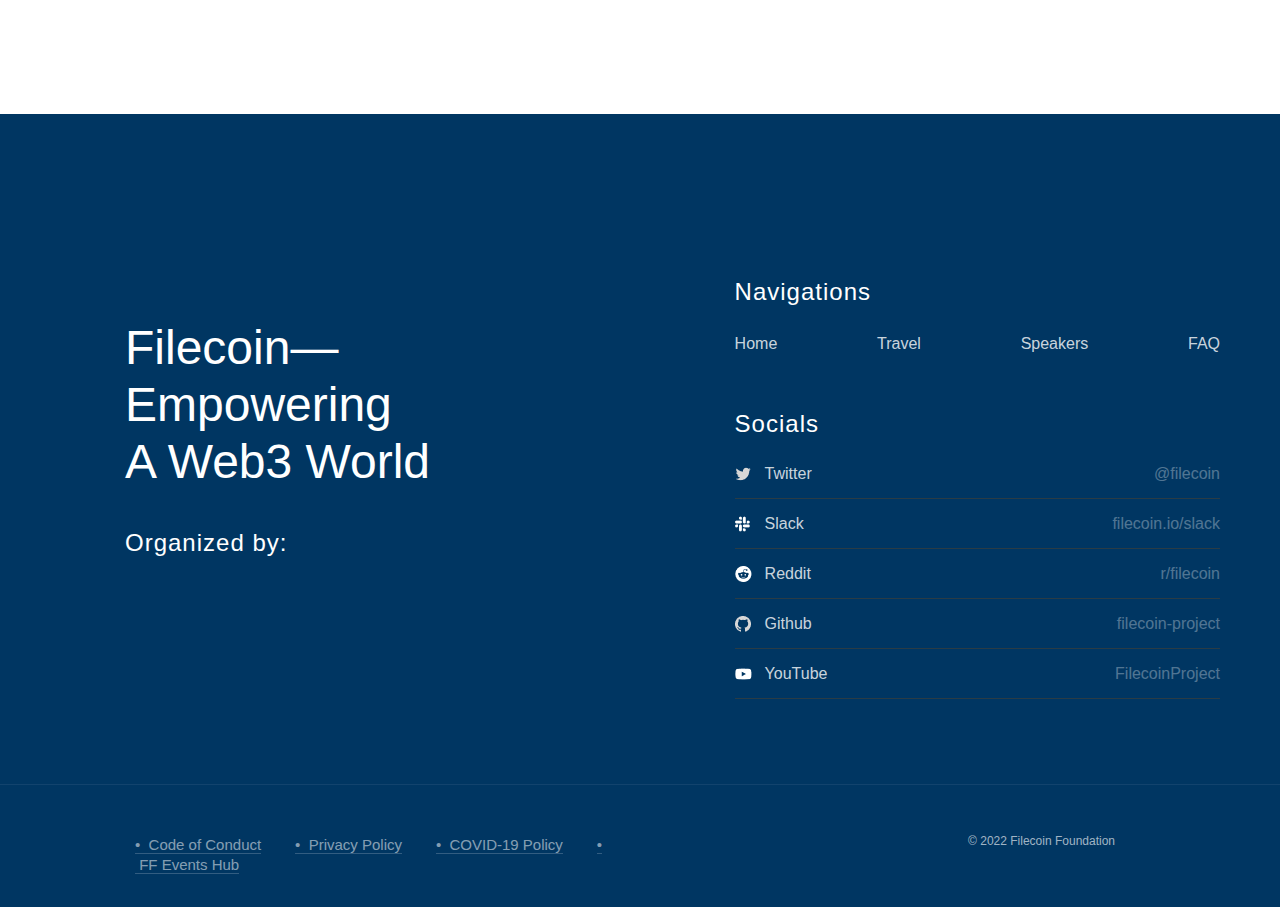
==== commit a98340f2: "Post Event Section" ====
--- a/src/index.html
+++ b/src/index.html
@@ -1,5 +1,5 @@
 <!DOCTYPE html><!--  This site was created in Webflow. https://www.webflow.com  -->
-<!--  Last Published: Wed Nov 30 2022 16:06:03 GMT+0000 (Coordinated Universal Time)  -->
+<!--  Last Published: Fri Nov 03 2023 18:00:20 GMT+0000 (Coordinated Universal Time)  -->
 <html data-wf-page="6304e1dcd6068261109e058c" data-wf-site="6304e1dcd60682c4db9e058d">
 <head>
   <meta charset="utf-8">
@@ -9,19 +9,20 @@
   <link href="css/normalize.css" rel="stylesheet" type="text/css">
   <link href="css/webflow.css" rel="stylesheet" type="text/css">
   <link href="css/fil-lisbon-preview.webflow.css" rel="stylesheet" type="text/css">
+  <link href="https://fonts.googleapis.com" rel="preconnect">
+  <link href="https://fonts.gstatic.com" rel="preconnect" crossorigin="anonymous">
   <script src="https://ajax.googleapis.com/ajax/libs/webfont/1.6.26/webfont.js" type="text/javascript"></script>
-  <script type="text/javascript">WebFont.load({  google: {    families: ["Lato:100,100italic,300,300italic,400,400italic,700,700italic,900,900italic","Anek Latin:100,200,300,regular,500,600,700,800","Lexend:100,200,300,regular,500,600,700,800,900","Nunito:200,300,regular,500,600,700,800,900,200italic,300italic,italic,500italic,600italic,700italic,800italic,900italic","Roboto:100,100italic,300,300italic,regular,italic,500,500italic,700,700italic,900,900italic"]  }});</script>
-  <!-- [if lt IE 9]><script src="https://cdnjs.cloudflare.com/ajax/libs/html5shiv/3.7.3/html5shiv.min.js" type="text/javascript"></script><![endif] -->
+  <script type="text/javascript">WebFont.load({  google: {    families: ["Lato:100,100italic,300,300italic,400,400italic,700,700italic,900,900italic","Open Sans:300,300italic,400,400italic,600,600italic,700,700italic,800,800italic","Anek Latin:100,200,300,regular,500,600,700,800","Lexend:100,200,300,regular,500,600,700,800,900","Nunito:200,300,regular,500,600,700,800,900,200italic,300italic,italic,500italic,600italic,700italic,800italic,900italic","Roboto:100,100italic,300,300italic,regular,italic,500,500italic,700,700italic,900,900italic"]  }});</script>
   <script type="text/javascript">!function(o,c){var n=c.documentElement,t=" w-mod-";n.className+=t+"js",("ontouchstart"in o||o.DocumentTouch&&c instanceof DocumentTouch)&&(n.className+=t+"touch")}(window,document);</script>
   <link href="images/favicon.png" rel="shortcut icon" type="image/x-icon">
   <link href="images/webclip.png" rel="apple-touch-icon">
 </head>
 <body>
-  <div class="navbar-logo-left wf-section">
-    <div data-animation="default" data-collapse="medium" data-duration="400" data-easing="ease" data-easing2="ease" role="banner" class="navbar-logo-left-container shadow-three w-nav">
+  <div bind="23b01bd0-34e0-7cac-e0e7-2e2cd76a097b" class="navbar-logo-left">
+    <div bind="23b01bd0-34e0-7cac-e0e7-2e2cd76a097c" data-animation="default" data-collapse="medium" data-duration="400" data-easing="ease" data-easing2="ease" role="banner" class="navbar-logo-left-container shadow-three w-nav">
       <div class="container">
         <div class="navbar-wrapper">
-          <a href="index.html" aria-current="page" class="navbar-brand w-nav-brand w--current"><img src="images/FilLisbonLogo.png" loading="lazy" width="125" alt=""></a>
+          <a href="index.html" aria-current="page" class="navbar-brand w-nav-brand w--current"><img src="images/FilLisbonLogo.png" loading="lazy" width="125" data-sizes="[{&quot;max&quot;:479,&quot;size&quot;:&quot;100vw&quot;},{&quot;max&quot;:991,&quot;size&quot;:&quot;125px&quot;},{&quot;max&quot;:1439,&quot;size&quot;:&quot;11vw&quot;},{&quot;max&quot;:10000,&quot;size&quot;:&quot;125px&quot;}]" alt=""></a>
           <nav role="navigation" class="nav-menu-wrapper w-nav-menu">
             <ul role="list" class="nav-menu-two w-list-unstyled">
               <li class="list-item">
@@ -46,7 +47,42 @@
           </nav>
           <a href="https://www.youtube.com/watch?v=VbRgx5UN5HE" target="_blank" class="main-button _2 hide-mobile w-button">recap video</a>
           <div class="menu-button w-nav-button">
-            <div class="w-icon-nav-menu"></div>
+            <div bind="23b01bd0-34e0-7cac-e0e7-2e2cd76a0998" class="w-icon-nav-menu"></div>
+          </div>
+        </div>
+      </div>
+    </div>
+  </div>
+  <div bind="23b01bd0-34e0-7cac-e0e7-2e2cd76a097b" class="navbar-logo-left">
+    <div bind="23b01bd0-34e0-7cac-e0e7-2e2cd76a097c" data-animation="default" data-collapse="medium" data-duration="400" data-easing="ease" data-easing2="ease" role="banner" class="navbar-logo-left-container shadow-three w-nav">
+      <div class="container">
+        <div class="navbar-wrapper">
+          <a href="index.html" aria-current="page" class="navbar-brand w-nav-brand w--current"><img src="images/FilLisbonLogo.png" loading="lazy" width="125" data-sizes="[{&quot;max&quot;:479,&quot;size&quot;:&quot;100vw&quot;},{&quot;max&quot;:991,&quot;size&quot;:&quot;125px&quot;},{&quot;max&quot;:1439,&quot;size&quot;:&quot;11vw&quot;},{&quot;max&quot;:10000,&quot;size&quot;:&quot;125px&quot;}]" alt=""></a>
+          <nav role="navigation" class="nav-menu-wrapper w-nav-menu">
+            <ul role="list" class="nav-menu-two w-list-unstyled">
+              <li class="list-item">
+                <a href="https://fil-lisbon.io/" class="nav-link">Home</a>
+              </li>
+              <li class="list-item-2">
+                <a href="https://fil-lisbon.io/travel" class="nav-link">Travel</a>
+              </li>
+              <li class="list-item-3">
+                <a href="https://fil-lisbon.io/speakers" class="nav-link">Speakers</a>
+              </li>
+              <li class="list-item-3">
+                <a href="https://fillisbon2022.sched.com/" target="_blank" class="nav-link">Schedule</a>
+              </li>
+              <li class="list-item-4">
+                <a href="https://fil-lisbon.io/faq/" class="nav-link">FAQ</a>
+              </li>
+            </ul>
+            <div class="div-block-17">
+              <a href="register-now.html" target="_blank" class="main-button _2 mobile w-button">Register Now</a>
+            </div>
+          </nav>
+          <a href="https://www.youtube.com/watch?v=VbRgx5UN5HE" target="_blank" class="main-button _2 hide-mobile w-button">REGISTER</a>
+          <div class="menu-button w-nav-button">
+            <div bind="23b01bd0-34e0-7cac-e0e7-2e2cd76a0998" class="w-icon-nav-menu"></div>
           </div>
         </div>
       </div>
@@ -54,27 +90,27 @@
   </div>
   <div class="div-block-5">
     <div class="pop-up">
-      <div class="div-block-6"><img src="images/Group-47413.svg" loading="lazy" alt="" class="image-18"><img src="images/Group-47371_1Group-47371.png" loading="lazy" alt="" class="image-17"></div>
+      <div class="div-block-6"><img src="images/Group-47413.svg" loading="lazy" alt="" class="image-18"><img src="images/Group-47371_1Group-47371.png" loading="lazy" data-sizes="[{&quot;max&quot;:10000,&quot;size&quot;:&quot;100vw&quot;}]" alt="" class="image-17"></div>
       <div class="div-block-7">
-        <div class="div-block-9"><img src="images/Frame.png" loading="lazy" alt="" class="image-19"><img src="images/FilLisbon_1.png" loading="lazy" alt="" class="image-20">
+        <div class="div-block-9"><img src="images/Frame.png" loading="lazy" data-sizes="[{&quot;max&quot;:10000,&quot;size&quot;:&quot;100vw&quot;}]" alt="" class="image-19"><img src="images/FilLisbon_1.png" loading="lazy" data-sizes="[{&quot;max&quot;:10000,&quot;size&quot;:&quot;100vw&quot;}]" alt="" class="image-20">
           <p class="paragraph-8">Register to experience the most incredible moments in Lisbon with FILLISBON.</p>
         </div>
         <div>
-          <div class="html-embed w-embed w-script">
+          <div bind="d0bfaa4e-b39a-67ec-7b2f-dd1b4ccc7e79" class="html-embed w-embed w-script">
             <!--  Bizzabo Tickets Widget Start  -->
             <div class="bizzabo-tickets-widget" data-event-id="418368" data-params="isInMinisite=true&widgetId=185904"></div>
             <script type="text/javascript">(function(){var bz=document.createElement("script");bz.type="text/javascript";bz.async=true;bz.src="https://organizer.bizzabo.com/widgets/tickets/tickets.js";var s=document.getElementsByTagName("script")[0];s.parentNode.insertBefore(bz,s);})();</script>
             <!--  Bizzabo Tickets Widget End  -->
           </div>
         </div>
-        <div class="div-block-8"><img src="images/Vector-14_1Vector-14.png" loading="lazy" alt="" class="image-21"><img src="images/Vector-13_1Vector-13.png" loading="lazy" alt="" class="image-22"><img src="images/Vector-12_1Vector-12.png" loading="lazy" alt="" class="image-23"><img src="images/Vector-11_1Vector-11.png" loading="lazy" alt="" class="image-24"><img src="images/Vector-10_1Vector-10.png" loading="lazy" alt=""></div>
-      </div><img src="images/Vector-9_1Vector-9.png" loading="lazy" data-w-id="2cd7716f-328e-2b50-ea36-eed7f6e0fe50" alt="" class="image-16">
-    </div>
-    <div class="navbar-logo-left wf-section">
-      <div data-animation="default" data-collapse="medium" data-duration="400" data-easing="ease" data-easing2="ease" role="banner" class="navbar-logo-left-container shadow-three w-nav">
+        <div class="div-block-8"><img src="images/Vector-14_1Vector-14.png" loading="lazy" data-sizes="[{&quot;max&quot;:10000,&quot;size&quot;:&quot;100vw&quot;}]" alt="" class="image-21"><img src="images/Vector-13_1Vector-13.png" loading="lazy" data-sizes="[{&quot;max&quot;:10000,&quot;size&quot;:&quot;100vw&quot;}]" alt="" class="image-22"><img src="images/Vector-12_1Vector-12.png" loading="lazy" data-sizes="[{&quot;max&quot;:10000,&quot;size&quot;:&quot;100vw&quot;}]" alt="" class="image-23"><img src="images/Vector-11_1Vector-11.png" loading="lazy" data-sizes="[{&quot;max&quot;:10000,&quot;size&quot;:&quot;100vw&quot;}]" alt="" class="image-24"><img src="images/Vector-10_1Vector-10.png" loading="lazy" data-sizes="[{&quot;max&quot;:10000,&quot;size&quot;:&quot;100vw&quot;}]" alt=""></div>
+      </div><img src="images/Vector-9_1Vector-9.png" loading="lazy" data-w-id="2cd7716f-328e-2b50-ea36-eed7f6e0fe50" data-sizes="[{&quot;max&quot;:10000,&quot;size&quot;:&quot;100vw&quot;}]" alt="" class="image-16">
+    </div>
+    <div class="navbar-logo-left">
+      <div bind="70562c2c-e9dd-6b28-8670-2b5f27b24ce6" data-animation="default" data-collapse="medium" data-duration="400" data-easing="ease" data-easing2="ease" role="banner" class="navbar-logo-left-container shadow-three w-nav">
         <div class="container">
           <div class="navbar-wrapper">
-            <a href="index.html" aria-current="page" class="navbar-brand w-nav-brand w--current"><img src="images/Frame-3_1Frame-3.png" loading="lazy" alt=""></a>
+            <a href="index.html" aria-current="page" class="navbar-brand w-nav-brand w--current"><img src="images/Frame-3_1Frame-3.png" loading="lazy" data-sizes="[{&quot;max&quot;:10000,&quot;size&quot;:&quot;100vw&quot;}]" alt=""></a>
             <nav role="navigation" class="nav-menu-wrapper w-nav-menu">
               <ul role="list" class="nav-menu-two w-list-unstyled">
                 <li class="list-item">
@@ -96,17 +132,17 @@
             </nav>
             <a href="register-now.html" target="_blank" class="main-button _2 hide-mobile w-button">Register Now</a>
             <div class="menu-button w-nav-button">
-              <div class="w-icon-nav-menu"></div>
+              <div bind="70562c2c-e9dd-6b28-8670-2b5f27b24cff" class="w-icon-nav-menu"></div>
             </div>
           </div>
         </div>
       </div>
     </div>
-    <div class="navbar-logo-left wf-section">
-      <div data-animation="default" data-collapse="medium" data-duration="400" data-easing="ease" data-easing2="ease" role="banner" class="navbar-logo-left-container shadow-three w-nav">
+    <div class="navbar-logo-left">
+      <div bind="dee81cf8-c372-4fc6-bccf-e04157d89be3" data-animation="default" data-collapse="medium" data-duration="400" data-easing="ease" data-easing2="ease" role="banner" class="navbar-logo-left-container shadow-three w-nav">
         <div class="container">
           <div class="navbar-wrapper">
-            <a href="index.html" aria-current="page" class="navbar-brand w-nav-brand w--current"><img src="images/Frame-3_1Frame-3.png" loading="lazy" alt=""></a>
+            <a href="index.html" aria-current="page" class="navbar-brand w-nav-brand w--current"><img src="images/Frame-3_1Frame-3.png" loading="lazy" data-sizes="[{&quot;max&quot;:10000,&quot;size&quot;:&quot;100vw&quot;}]" alt=""></a>
             <nav role="navigation" class="nav-menu-wrapper w-nav-menu">
               <ul role="list" class="nav-menu-two w-list-unstyled">
                 <li class="list-item">
@@ -128,41 +164,73 @@
             </nav>
             <a href="register-now.html" target="_blank" class="main-button _2 hide-mobile w-button">Register Now</a>
             <div class="menu-button w-nav-button">
-              <div class="w-icon-nav-menu"></div>
+              <div bind="dee81cf8-c372-4fc6-bccf-e04157d89bfc" class="w-icon-nav-menu"></div>
             </div>
           </div>
         </div>
       </div>
     </div>
   </div>
-  <div class="main-section-2 wf-section">
-    <div class="main-div">
+  <div class="main-section-2">
+    <div class="main-div hidden">
       <div data-w-id="7a8120ea-e1f7-8ee3-0ea2-b9c64d488636" style="opacity:0" class="div-icons">
-        <div data-w-id="7a8120ea-e1f7-8ee3-0ea2-b9c64d488637" class="shape-icon behind on-left"><img src="images/FilIcon.png" loading="lazy" width="39" alt="" class="icon"></div>
-        <div data-w-id="7a8120ea-e1f7-8ee3-0ea2-b9c64d488639" class="shape-icon infront"><img src="images/FFicon.png" loading="lazy" width="45" alt="" class="icon"></div>
-        <div data-w-id="7a8120ea-e1f7-8ee3-0ea2-b9c64d48863b" class="shape-icon behind on-right"><img src="images/Vector_2Vector.png" loading="lazy" alt="" class="icon"></div>
-      </div>
-      <div class="logo-fillisbon"><img src="images/FilLisbon.png" loading="lazy" style="opacity:0" data-w-id="7a8120ea-e1f7-8ee3-0ea2-b9c64d48863e" alt="" class="image-11"></div>
+        <div data-w-id="7a8120ea-e1f7-8ee3-0ea2-b9c64d488637" class="shape-icon behind on-left"><img src="images/FilIcon.png" loading="lazy" width="39" data-sizes="[{&quot;max&quot;:479,&quot;size&quot;:&quot;47vw&quot;},{&quot;max&quot;:767,&quot;size&quot;:&quot;35px&quot;},{&quot;max&quot;:10000,&quot;size&quot;:&quot;45px&quot;}]" alt="" class="icon"></div>
+        <div data-w-id="7a8120ea-e1f7-8ee3-0ea2-b9c64d488639" class="shape-icon infront"><img src="images/FFicon.png" loading="lazy" width="45" data-sizes="[{&quot;max&quot;:479,&quot;size&quot;:&quot;56vw&quot;},{&quot;max&quot;:767,&quot;size&quot;:&quot;41.5px&quot;},{&quot;max&quot;:10000,&quot;size&quot;:&quot;45px&quot;}]" alt="" class="icon"></div>
+        <div data-w-id="7a8120ea-e1f7-8ee3-0ea2-b9c64d48863b" class="shape-icon behind on-right"><img src="images/Vector_2Vector.png" loading="lazy" data-sizes="[{&quot;max&quot;:479,&quot;size&quot;:&quot;47vw&quot;},{&quot;max&quot;:767,&quot;size&quot;:&quot;35px&quot;},{&quot;max&quot;:10000,&quot;size&quot;:&quot;45px&quot;}]" alt="" class="icon"></div>
+      </div>
+      <div class="logo-fillisbon"><img src="images/FilLisbon.png" loading="lazy" style="opacity:0" data-w-id="7a8120ea-e1f7-8ee3-0ea2-b9c64d48863e" alt="" data-sizes="[{&quot;max&quot;:479,&quot;size&quot;:&quot;150px&quot;},{&quot;max&quot;:767,&quot;size&quot;:&quot;45vw&quot;},{&quot;max&quot;:10000,&quot;size&quot;:&quot;305px&quot;}]" class="image-11"></div>
       <div class="div-h1">
-        <h1 data-w-id="7a8120ea-e1f7-8ee3-0ea2-b9c64d488640" style="opacity:0" class="h1">Don&#x27;t miss out!</h1>
+        <h1 data-w-id="7a8120ea-e1f7-8ee3-0ea2-b9c64d488640" style="opacity:0" class="h1">Watch the recap!</h1>
       </div>
       <div class="div-local-date">
-        <div data-w-id="7a8120ea-e1f7-8ee3-0ea2-b9c64d488643" style="opacity:0" class="local-main-section"><img src="images/Shape_1Shape.png" loading="lazy" style="-webkit-transform:translate3d(0, 0, 0) scale3d(1, 1, 1) rotateX(0) rotateY(0) rotateZ(0) skew(0, 0);-moz-transform:translate3d(0, 0, 0) scale3d(1, 1, 1) rotateX(0) rotateY(0) rotateZ(0) skew(0, 0);-ms-transform:translate3d(0, 0, 0) scale3d(1, 1, 1) rotateX(0) rotateY(0) rotateZ(0) skew(0, 0);transform:translate3d(0, 0, 0) scale3d(1, 1, 1) rotateX(0) rotateY(0) rotateZ(0) skew(0, 0)" alt="" class="icon-hearth">
+        <div data-w-id="7a8120ea-e1f7-8ee3-0ea2-b9c64d488643" style="opacity:0" class="local-main-section"><img src="images/Shape_1Shape.png" loading="lazy" style="-webkit-transform:translate3d(0, 0, 0) scale3d(1, 1, 1) rotateX(0) rotateY(0) rotateZ(0) skew(0, 0);-moz-transform:translate3d(0, 0, 0) scale3d(1, 1, 1) rotateX(0) rotateY(0) rotateZ(0) skew(0, 0);-ms-transform:translate3d(0, 0, 0) scale3d(1, 1, 1) rotateX(0) rotateY(0) rotateZ(0) skew(0, 0);transform:translate3d(0, 0, 0) scale3d(1, 1, 1) rotateX(0) rotateY(0) rotateZ(0) skew(0, 0)" data-sizes="[{&quot;max&quot;:46,&quot;size&quot;:&quot;60vw&quot;},{&quot;max&quot;:1919,&quot;size&quot;:&quot;28px&quot;},{&quot;max&quot;:10000,&quot;size&quot;:&quot;1vw&quot;}]" alt="" class="icon-hearth">
           <p class="paragraph-2">Oct 30 – Nov 4, 2022</p>
         </div>
-        <div data-w-id="7a8120ea-e1f7-8ee3-0ea2-b9c64d488647" style="opacity:0" class="date-main-section"><img src="images/Locationpin.png" loading="lazy" width="32" style="-webkit-transform:translate3d(0, 0, 0) scale3d(1, 1, 1) rotateX(0) rotateY(0) rotateZ(0) skew(0, 0);-moz-transform:translate3d(0, 0, 0) scale3d(1, 1, 1) rotateX(0) rotateY(0) rotateZ(0) skew(0, 0);-ms-transform:translate3d(0, 0, 0) scale3d(1, 1, 1) rotateX(0) rotateY(0) rotateZ(0) skew(0, 0);transform:translate3d(0, 0, 0) scale3d(1, 1, 1) rotateX(0) rotateY(0) rotateZ(0) skew(0, 0)" alt="" class="icon-pin-map">
+        <div data-w-id="7a8120ea-e1f7-8ee3-0ea2-b9c64d488647" style="opacity:0" class="date-main-section"><img src="images/Locationpin.png" loading="lazy" width="32" style="-webkit-transform:translate3d(0, 0, 0) scale3d(1, 1, 1) rotateX(0) rotateY(0) rotateZ(0) skew(0, 0);-moz-transform:translate3d(0, 0, 0) scale3d(1, 1, 1) rotateX(0) rotateY(0) rotateZ(0) skew(0, 0);-ms-transform:translate3d(0, 0, 0) scale3d(1, 1, 1) rotateX(0) rotateY(0) rotateZ(0) skew(0, 0);transform:translate3d(0, 0, 0) scale3d(1, 1, 1) rotateX(0) rotateY(0) rotateZ(0) skew(0, 0)" alt="" data-sizes="[{&quot;max&quot;:479,&quot;size&quot;:&quot;80vw&quot;},{&quot;max&quot;:1439,&quot;size&quot;:&quot;32px&quot;},{&quot;max&quot;:1919,&quot;size&quot;:&quot;2vw&quot;},{&quot;max&quot;:10000,&quot;size&quot;:&quot;32px&quot;}]" class="icon-pin-map">
           <p class="paragraph-2">Lisbon, Portugal</p>
         </div>
       </div>
+      <a bind="a621a144-caa2-6eb9-5103-a5c21e62f5bc" href="#" class="main-button-2 w-button">Button Text</a>
       <a href="https://fil-lisbon.io/register-now" target="_blank" class="main-button w-button">REGISTER</a>
       <div class="ffblock">
         <p class="paragraph-2 centered">Organized by:</p>
         <a href="http://fil.org" target="_blank" class="link-block-5 w-inline-block"><img src="images/FF_Wordmark_Vertical_Dark.svg" loading="lazy" alt="" class="image-37"></a>
       </div>
-    </div><img src="images/Vector-1_1Vector-1.png" loading="lazy" style="-webkit-transform:translate3d(0, 0, 0) scale3d(1, 1, 1) rotateX(0) rotateY(0) rotateZ(0deg) skew(0, 0);-moz-transform:translate3d(0, 0, 0) scale3d(1, 1, 1) rotateX(0) rotateY(0) rotateZ(0deg) skew(0, 0);-ms-transform:translate3d(0, 0, 0) scale3d(1, 1, 1) rotateX(0) rotateY(0) rotateZ(0deg) skew(0, 0);transform:translate3d(0, 0, 0) scale3d(1, 1, 1) rotateX(0) rotateY(0) rotateZ(0deg) skew(0, 0)" data-w-id="7a8120ea-e1f7-8ee3-0ea2-b9c64d48864d" alt="" class="icon-blue-star"><img src="images/Group-3974_1Group-3974.png" loading="lazy" style="-webkit-transform:translate3d(0, 0, 0) scale3d(1, 1, 1) rotateX(0) rotateY(0) rotateZ(0deg) skew(0, 0);-moz-transform:translate3d(0, 0, 0) scale3d(1, 1, 1) rotateX(0) rotateY(0) rotateZ(0deg) skew(0, 0);-ms-transform:translate3d(0, 0, 0) scale3d(1, 1, 1) rotateX(0) rotateY(0) rotateZ(0deg) skew(0, 0);transform:translate3d(0, 0, 0) scale3d(1, 1, 1) rotateX(0) rotateY(0) rotateZ(0deg) skew(0, 0)" data-w-id="7a8120ea-e1f7-8ee3-0ea2-b9c64d48864e" alt="" class="icon-black-star">
-    <div class="div-block-3"><img src="images/Group-3970.png" loading="lazy" alt="" class="icon-hands"><img src="images/Group-3978.png" loading="lazy" style="-webkit-transform:translate3d(0, 0, 0) scale3d(1, 1, 1) rotateX(0) rotateY(0) rotateZ(0deg) skew(0, 0);-moz-transform:translate3d(0, 0, 0) scale3d(1, 1, 1) rotateX(0) rotateY(0) rotateZ(0deg) skew(0, 0);-ms-transform:translate3d(0, 0, 0) scale3d(1, 1, 1) rotateX(0) rotateY(0) rotateZ(0deg) skew(0, 0);transform:translate3d(0, 0, 0) scale3d(1, 1, 1) rotateX(0) rotateY(0) rotateZ(0deg) skew(0, 0)" data-w-id="da1fa161-8499-5230-0886-fb5e9100bb2b" alt="" class="image-15"></div>
-  </div>
-  <div class="section-p less-passing ideas wf-section">
+    </div>
+    <div class="w-layout-blockcontainer horizontal-container w-container">
+      <div id="w-node-_0b8c9805-73cd-2bae-b711-f540db261ab1-109e058c" class="w-layout-layout quick-stack wf-layout-layout">
+        <div id="w-node-_0b8c9805-73cd-2bae-b711-f540db261ab2-109e058c" class="w-layout-cell cell-1"><img src="images/FilLisbonLogo.png" loading="lazy" alt="" class="image-46"></div>
+        <div id="w-node-_0b8c9805-73cd-2bae-b711-f540db261ab4-109e058c" class="w-layout-cell cell-2">
+          <h1 class="_49px-header">Thank You for Joining Us at FIL Lisbon 2022!</h1>
+        </div>
+        <div id="w-node-_0b8c9805-73cd-2bae-b711-f540db261ab7-109e058c" class="w-layout-cell cell-3">
+          <div class="recapvideocontainer">
+            <div style="padding-top:56.17021276595745%" class="w-video w-embed"><iframe class="embedly-embed" src="https://cdn.embedly.com/widgets/media.html?src=https%3A%2F%2Fwww.youtube.com%2Fembed%2FpCwG0-aZ9D8&display_name=YouTube&url=https%3A%2F%2Fwww.youtube.com%2Fwatch%3Fv%3DpCwG0-aZ9D8&image=http%3A%2F%2Fi.ytimg.com%2Fvi%2FpCwG0-aZ9D8%2Fhqdefault.jpg&key=96f1f04c5f4143bcb0f2e68c87d65feb&type=text%2Fhtml&schema=youtube" width="940" height="528" scrolling="no" title="YouTube embed" frameborder="0" allow="autoplay; fullscreen; encrypted-media; picture-in-picture;" allowfullscreen="true"></iframe></div>
+          </div>
+        </div>
+        <div id="w-node-_0b8c9805-73cd-2bae-b711-f540db261aba-109e058c" class="w-layout-cell cell-4">
+          <div class="post-event-email">
+            <h2 class="_25px-header email">Sign up for our newsletter to hear the latest on upcoming events and developments in the Filecoin ecosystem</h2>
+            <div class="w-embed w-script">
+              <script charset="utf-8" type="text/javascript" src="https://js.hsforms.net/forms/embed/v2.js"></script>
+              <script>
+  hbspt.forms.create({
+    region: "na1",
+    portalId: "22402097",
+    formId: "89636e8c-6245-4c5b-a5ab-cb1f605c91dd"
+  });
+</script>
+            </div>
+          </div>
+        </div>
+        <div id="w-node-_0b8c9805-73cd-2bae-b711-f540db261abf-109e058c" class="w-layout-cell cell-2">
+          <div class="std-sponsoredby"><img src="https://uploads-ssl.webflow.com/64b830fbb1e206810a5532ec/64b830fbb1e206810a553386_FF_Wordmark_Vertical_Dark.svg" loading="lazy" alt="" class="image-44"></div>
+        </div>
+      </div>
+    </div><img src="images/Vector-1_1Vector-1.png" loading="lazy" style="-webkit-transform:translate3d(0, 0, 0) scale3d(1, 1, 1) rotateX(0) rotateY(0) rotateZ(0deg) skew(0, 0);-moz-transform:translate3d(0, 0, 0) scale3d(1, 1, 1) rotateX(0) rotateY(0) rotateZ(0deg) skew(0, 0);-ms-transform:translate3d(0, 0, 0) scale3d(1, 1, 1) rotateX(0) rotateY(0) rotateZ(0deg) skew(0, 0);transform:translate3d(0, 0, 0) scale3d(1, 1, 1) rotateX(0) rotateY(0) rotateZ(0deg) skew(0, 0)" data-w-id="7a8120ea-e1f7-8ee3-0ea2-b9c64d48864d" alt="" data-sizes="[{&quot;max&quot;:10000,&quot;size&quot;:&quot;100vw&quot;}]" class="icon-blue-star"><img src="images/Group-3974_1Group-3974.png" loading="lazy" style="-webkit-transform:translate3d(0, 0, 0) scale3d(1, 1, 1) rotateX(0) rotateY(0) rotateZ(0deg) skew(0, 0);-moz-transform:translate3d(0, 0, 0) scale3d(1, 1, 1) rotateX(0) rotateY(0) rotateZ(0deg) skew(0, 0);-ms-transform:translate3d(0, 0, 0) scale3d(1, 1, 1) rotateX(0) rotateY(0) rotateZ(0deg) skew(0, 0);transform:translate3d(0, 0, 0) scale3d(1, 1, 1) rotateX(0) rotateY(0) rotateZ(0deg) skew(0, 0)" data-w-id="7a8120ea-e1f7-8ee3-0ea2-b9c64d48864e" alt="" data-sizes="[{&quot;max&quot;:479,&quot;size&quot;:&quot;100vw&quot;},{&quot;max&quot;:1439,&quot;size&quot;:&quot;35px&quot;},{&quot;max&quot;:1919,&quot;size&quot;:&quot;2vw&quot;},{&quot;max&quot;:10000,&quot;size&quot;:&quot;35px&quot;}]" class="icon-black-star">
+    <div class="div-block-3"><img src="images/Group-3970.png" loading="lazy" data-sizes="[{&quot;max&quot;:479,&quot;size&quot;:&quot;100vw&quot;},{&quot;max&quot;:991,&quot;size&quot;:&quot;200px&quot;},{&quot;max&quot;:10000,&quot;size&quot;:&quot;385px&quot;}]" alt="" class="icon-hands"><img src="images/Group-3978.png" loading="lazy" style="-webkit-transform:translate3d(0, 0, 0) scale3d(1, 1, 1) rotateX(0) rotateY(0) rotateZ(0deg) skew(0, 0);-moz-transform:translate3d(0, 0, 0) scale3d(1, 1, 1) rotateX(0) rotateY(0) rotateZ(0deg) skew(0, 0);-ms-transform:translate3d(0, 0, 0) scale3d(1, 1, 1) rotateX(0) rotateY(0) rotateZ(0deg) skew(0, 0);transform:translate3d(0, 0, 0) scale3d(1, 1, 1) rotateX(0) rotateY(0) rotateZ(0deg) skew(0, 0)" data-w-id="da1fa161-8499-5230-0886-fb5e9100bb2b" alt="" data-sizes="[{&quot;max&quot;:479,&quot;size&quot;:&quot;100vw&quot;},{&quot;max&quot;:991,&quot;size&quot;:&quot;100px&quot;},{&quot;max&quot;:10000,&quot;size&quot;:&quot;217px&quot;}]" class="image-15"></div>
+  </div>
+  <div class="section-p less-passing ideas">
     <div class="div-block-100">
       <div class="text-call">
         <div class="text-block-10">Call for Ideas!</div>
@@ -173,7 +241,7 @@
       </div>
     </div>
   </div>
-  <div class="section-p less-passing announcements wf-section">
+  <div class="section-p less-passing announcements">
     <div class="div-block-100">
       <div class="text-call">
         <div class="text-block-10">Join our livestream!</div>
@@ -184,12 +252,12 @@
       </div>
     </div>
   </div>
-  <div class="section-p about wf-section">
+  <div class="section-p about">
     <div class="div-height100 about">
       <div data-w-id="7a8120ea-e1f7-8ee3-0ea2-b9c64d488652" style="opacity:0" class="div-texts">
         <h2 class="h2">About</h2>
         <div class="text-1"><strong>FIL </strong><strong class="bold-text">Lisbon</strong></div>
-        <p class="paragraph-3">FIL Lisbon will take place from Oct 30 - Nov 4 with main stage days on Oct 31 &amp; Nov 1 at LX Factory<br><br>The main stage will feature insightful talks from top-notch speakers, panel discussions from the world&#x27;s foremost Filecoin ecosystem participants, and interactive workshops with fellow Web3 co-builders. Our unmatched speaker lineup will take you through the Filecoin world of FVM, NFTs, the metaverse, and beyond, so that you can be a part of the Web3 wave.<br><br>Throughout the week we will also host talks, meetups, workshops, hackathons &amp; happy hours with music and fun across the city, bringing together developers, storage providers, ecosystem partners, investors, and clients. Let&#x27;s connect in Lisbon!</p>
+        <p class="paragraph-3">FIL Lisbon will take place from Oct 30 - Nov 4 with main stage days on Oct 31 &amp; Nov 1 at LX Factory.<br><br>The main stage will feature insightful talks from top-notch speakers, panel discussions from the world&#x27;s foremost Filecoin ecosystem participants, and interactive workshops with fellow Web3 co-builders. Our unmatched speaker lineup will take you through the Filecoin world of FVM, NFTs, the metaverse, and beyond, so that you can be a part of the Web3 wave.<br><br>Throughout the week we will also host talks, meetups, workshops, hackathons &amp; happy hours with music and fun across the city, bringing together developers, storage providers, ecosystem partners, investors, and clients. Let&#x27;s connect in Lisbon!</p>
         <div data-w-id="7a8120ea-e1f7-8ee3-0ea2-b9c64d488660" style="opacity:0" class="div-father-blocks">
           <div class="block-days-event">
             <div class="number-text">5</div>
@@ -202,10 +270,10 @@
         </div>
       </div>
     </div>
-    <div class="div-image-bus-2"><img src="images/Rectangle-3045.png" loading="lazy" srcset="images/Rectangle-3045-p-500.png 500w, images/Rectangle-3045.png 662w" sizes="100vw" alt="" class="image-bus"></div><img src="images/Group-4047.svg" loading="lazy" style="-webkit-transform:translate3d(0, 0, 0) scale3d(1, 1, 1) rotateX(0) rotateY(0) rotateZ(0deg) skew(0, 0);-moz-transform:translate3d(0, 0, 0) scale3d(1, 1, 1) rotateX(0) rotateY(0) rotateZ(0deg) skew(0, 0);-ms-transform:translate3d(0, 0, 0) scale3d(1, 1, 1) rotateX(0) rotateY(0) rotateZ(0deg) skew(0, 0);transform:translate3d(0, 0, 0) scale3d(1, 1, 1) rotateX(0) rotateY(0) rotateZ(0deg) skew(0, 0)" data-w-id="7a8120ea-e1f7-8ee3-0ea2-b9c64d48866f" alt="" class="blue-planet"><img src="images/Group-3969_1Group-3969.png" loading="lazy" data-w-id="7a8120ea-e1f7-8ee3-0ea2-b9c64d488670" alt="" class="image-12">
-  </div>
-  <div class="section-bg-bege-2 registration wf-section"><img src="images/Group-3964.png" loading="lazy" alt="" class="image-stars-lines">
-    <div class="div-block-4"><img src="images/Group-3990.png" loading="lazy" alt="" class="image-binoculos hide">
+    <div class="div-image-bus-2"><img class="image-bus" src="images/Rectangle-3045.png" alt="" data-sizes="[{&quot;max&quot;:10000,&quot;size&quot;:&quot;100vw&quot;}]" sizes="100vw" loading="lazy" srcset="images/Rectangle-3045-p-500.png 500w, images/Rectangle-3045.png 662w"></div><img src="images/Group-4047.svg" loading="lazy" style="-webkit-transform:translate3d(0, 0, 0) scale3d(1, 1, 1) rotateX(0) rotateY(0) rotateZ(0deg) skew(0, 0);-moz-transform:translate3d(0, 0, 0) scale3d(1, 1, 1) rotateX(0) rotateY(0) rotateZ(0deg) skew(0, 0);-ms-transform:translate3d(0, 0, 0) scale3d(1, 1, 1) rotateX(0) rotateY(0) rotateZ(0deg) skew(0, 0);transform:translate3d(0, 0, 0) scale3d(1, 1, 1) rotateX(0) rotateY(0) rotateZ(0deg) skew(0, 0)" data-w-id="7a8120ea-e1f7-8ee3-0ea2-b9c64d48866f" alt="" class="blue-planet"><img src="images/Group-3969_1Group-3969.png" loading="lazy" data-w-id="7a8120ea-e1f7-8ee3-0ea2-b9c64d488670" data-sizes="[{&quot;max&quot;:10000,&quot;size&quot;:&quot;100vw&quot;}]" alt="" class="image-12">
+  </div>
+  <div class="section-bg-bege-2 registration"><img src="images/Group-3964.png" loading="lazy" data-sizes="[{&quot;max&quot;:479,&quot;size&quot;:&quot;100vw&quot;},{&quot;max&quot;:767,&quot;size&quot;:&quot;135px&quot;},{&quot;max&quot;:991,&quot;size&quot;:&quot;200px&quot;},{&quot;max&quot;:10000,&quot;size&quot;:&quot;265px&quot;}]" alt="" class="image-stars-lines">
+    <div class="div-block-4"><img src="images/Group-3990.png" loading="lazy" data-sizes="[{&quot;max&quot;:10000,&quot;size&quot;:&quot;100vw&quot;}]" alt="" class="image-binoculos hide">
       <div data-w-id="62c73ab5-d197-3665-5a33-352c306b8015" data-animation-type="lottie" data-src="documents/Filecoin-Foundation---Dev_-Group-47413-1.json" data-loop="1" data-direction="1" data-autoplay="1" data-is-ix2-target="0" data-renderer="svg" data-default-duration="2.4" data-duration="0"></div>
     </div>
     <div class="div-middle">
@@ -239,7 +307,7 @@
       </div>
     </div>
   </div>
-  <div class="section-p conference wf-section">
+  <div class="section-p conference">
     <div class="div-middle">
       <div data-w-id="7a8120ea-e1f7-8ee3-0ea2-b9c64d48868d" style="opacity:0" class="div-texts center _100">
         <h2 class="h2 conference">Conference</h2>
@@ -294,9 +362,9 @@
     </div>
     <div class="div-absolute">
       <div data-w-id="1f92e503-a6d0-df2d-b4e6-bf395d96f2bf" data-is-ix2-target="1" class="lootie-head" data-animation-type="lottie" data-src="documents/Filecoin-Foundation---Dev_-Group-47413-2.json" data-loop="0" data-direction="1" data-autoplay="0" data-renderer="svg" data-default-duration="1.5666666666666667" data-duration="0"></div>
-    </div><img src="images/Vector-5_1Vector-5.png" loading="lazy" style="-webkit-transform:translate3d(0, 0, 0) scale3d(1, 1, 1) rotateX(0) rotateY(0) rotateZ(0deg) skew(0, 0);-moz-transform:translate3d(0, 0, 0) scale3d(1, 1, 1) rotateX(0) rotateY(0) rotateZ(0deg) skew(0, 0);-ms-transform:translate3d(0, 0, 0) scale3d(1, 1, 1) rotateX(0) rotateY(0) rotateZ(0deg) skew(0, 0);transform:translate3d(0, 0, 0) scale3d(1, 1, 1) rotateX(0) rotateY(0) rotateZ(0deg) skew(0, 0)" data-w-id="7a8120ea-e1f7-8ee3-0ea2-b9c64d4886bd" alt="" class="img-star-blank"><img src="images/Group-3977_1Group-3977.png" loading="lazy" alt="" class="img-smile">
-  </div>
-  <div class="section-bg-bege-2 the-place wf-section">
+    </div><img src="images/Vector-5_1Vector-5.png" loading="lazy" style="-webkit-transform:translate3d(0, 0, 0) scale3d(1, 1, 1) rotateX(0) rotateY(0) rotateZ(0deg) skew(0, 0);-moz-transform:translate3d(0, 0, 0) scale3d(1, 1, 1) rotateX(0) rotateY(0) rotateZ(0deg) skew(0, 0);-ms-transform:translate3d(0, 0, 0) scale3d(1, 1, 1) rotateX(0) rotateY(0) rotateZ(0deg) skew(0, 0);transform:translate3d(0, 0, 0) scale3d(1, 1, 1) rotateX(0) rotateY(0) rotateZ(0deg) skew(0, 0)" data-w-id="7a8120ea-e1f7-8ee3-0ea2-b9c64d4886bd" alt="" data-sizes="[{&quot;max&quot;:479,&quot;size&quot;:&quot;100vw&quot;},{&quot;max&quot;:991,&quot;size&quot;:&quot;90px&quot;},{&quot;max&quot;:10000,&quot;size&quot;:&quot;108px&quot;}]" class="img-star-blank"><img src="images/Group-3977_1Group-3977.png" loading="lazy" data-sizes="[{&quot;max&quot;:479,&quot;size&quot;:&quot;100vw&quot;},{&quot;max&quot;:991,&quot;size&quot;:&quot;70px&quot;},{&quot;max&quot;:10000,&quot;size&quot;:&quot;111px&quot;}]" alt="" class="img-smile">
+  </div>
+  <div class="section-bg-bege-2 the-place">
     <div class="div-height100 the-place">
       <div data-w-id="7a8120ea-e1f7-8ee3-0ea2-b9c64d4886c1" style="opacity:0" class="div-texts">
         <h2 class="h2">About</h2>
@@ -329,14 +397,14 @@
           </p>
         </div>
       </div>
-    </div><img src="images/Group-3969-1.png" loading="lazy" data-w-id="7a8120ea-e1f7-8ee3-0ea2-b9c64d4886cc" alt="" class="img-blue-planet"><img src="images/Group-3980.png" loading="lazy" alt="" class="img-bus"><img src="images/Group-3966_1Group-3966.png" loading="lazy" style="-webkit-transform:translate3d(0, 0, 0) scale3d(1, 1, 1) rotateX(0) rotateY(0) rotateZ(0deg) skew(0, 0);-moz-transform:translate3d(0, 0, 0) scale3d(1, 1, 1) rotateX(0) rotateY(0) rotateZ(0deg) skew(0, 0);-ms-transform:translate3d(0, 0, 0) scale3d(1, 1, 1) rotateX(0) rotateY(0) rotateZ(0deg) skew(0, 0);transform:translate3d(0, 0, 0) scale3d(1, 1, 1) rotateX(0) rotateY(0) rotateZ(0deg) skew(0, 0)" data-w-id="7a8120ea-e1f7-8ee3-0ea2-b9c64d4886ce" alt="" class="img-yellow-star"><img src="images/blue-circle_1blue-circle.png" loading="lazy" alt="" class="image-13">
-  </div>
-  <div class="section-p map wf-section">
+    </div><img src="images/Group-3969-1.png" loading="lazy" data-w-id="7a8120ea-e1f7-8ee3-0ea2-b9c64d4886cc" data-sizes="[{&quot;max&quot;:479,&quot;size&quot;:&quot;100vw&quot;},{&quot;max&quot;:10000,&quot;size&quot;:&quot;160px&quot;}]" alt="" class="img-blue-planet"><img src="images/Group-3980.png" loading="lazy" data-sizes="[{&quot;max&quot;:767,&quot;size&quot;:&quot;100vw&quot;},{&quot;max&quot;:991,&quot;size&quot;:&quot;410px&quot;},{&quot;max&quot;:10000,&quot;size&quot;:&quot;445px&quot;}]" alt="" class="img-bus"><img src="images/Group-3966_1Group-3966.png" loading="lazy" style="-webkit-transform:translate3d(0, 0, 0) scale3d(1, 1, 1) rotateX(0) rotateY(0) rotateZ(0deg) skew(0, 0);-moz-transform:translate3d(0, 0, 0) scale3d(1, 1, 1) rotateX(0) rotateY(0) rotateZ(0deg) skew(0, 0);-ms-transform:translate3d(0, 0, 0) scale3d(1, 1, 1) rotateX(0) rotateY(0) rotateZ(0deg) skew(0, 0);transform:translate3d(0, 0, 0) scale3d(1, 1, 1) rotateX(0) rotateY(0) rotateZ(0deg) skew(0, 0)" data-w-id="7a8120ea-e1f7-8ee3-0ea2-b9c64d4886ce" alt="" data-sizes="[{&quot;max&quot;:479,&quot;size&quot;:&quot;100vw&quot;},{&quot;max&quot;:10000,&quot;size&quot;:&quot;55px&quot;}]" class="img-yellow-star"><img src="images/blue-circle_1blue-circle.png" loading="lazy" data-sizes="[{&quot;max&quot;:479,&quot;size&quot;:&quot;100vw&quot;},{&quot;max&quot;:10000,&quot;size&quot;:&quot;87px&quot;}]" alt="" class="image-13">
+  </div>
+  <div class="section-p map">
     <div class="div-middle map">
-      <a href="https://goo.gl/maps/uFXNKGRntuqR7vBU9" target="_blank" class="div-map w-inline-block"><img src="images/FILLisbon_Map.png" loading="lazy" srcset="images/FILLisbon_Map-p-500.png 500w, images/FILLisbon_Map-p-800.png 800w, images/FILLisbon_Map.png 1170w" sizes="(max-width: 479px) 100vw, (max-width: 767px) 95vw, (max-width: 991px) 90vw, (max-width: 1439px) 85vw, 969px" alt="" class="map-image"></a>
-    </div>
-  </div>
-  <div class="section-p enjoy-lisboa hide wf-section">
+      <a href="https://goo.gl/maps/uFXNKGRntuqR7vBU9" target="_blank" class="div-map w-inline-block"><img class="map-image" src="images/FILLisbon_Map.png" alt="" data-sizes="[{&quot;max&quot;:479,&quot;size&quot;:&quot;100vw&quot;},{&quot;max&quot;:767,&quot;size&quot;:&quot;95vw&quot;},{&quot;max&quot;:991,&quot;size&quot;:&quot;90vw&quot;},{&quot;max&quot;:1439,&quot;size&quot;:&quot;85vw&quot;},{&quot;max&quot;:10000,&quot;size&quot;:&quot;969px&quot;}]" sizes="(max-width: 479px) 100vw, (max-width: 767px) 95vw, (max-width: 991px) 90vw, (max-width: 1439px) 85vw, 969px" loading="lazy" srcset="images/FILLisbon_Map-p-500.png 500w, images/FILLisbon_Map-p-800.png 800w, images/FILLisbon_Map.png 1170w"></a>
+    </div>
+  </div>
+  <div class="section-p enjoy-lisboa hide">
     <div class="div-middle">
       <div data-w-id="7a8120ea-e1f7-8ee3-0ea2-b9c64d4886d8" style="opacity:0" class="div-texts center _100">
         <h2 class="h2 enjoy">meet</h2>
@@ -345,10 +413,10 @@
       </div>
     </div>
     <div class="div-absolute">
-      <div data-w-id="a37a3e26-dfa7-2277-a0ee-0d93120cc457" data-is-ix2-target="1" class="lottie-animation" data-animation-type="lottie" data-src="documents/FIlecoin-Foundation_-Group-47413.json" data-loop="0" data-direction="1" data-autoplay="0" data-renderer="svg" data-default-duration="4" data-duration="0"></div><img src="images/Group.png" loading="lazy" alt="" class="img-stairs hide"><img src="images/Group-3972_1Group-3972.png" loading="lazy" alt="" class="img-digital-hand hide">
-    </div><img src="images/Group-3974_1Group-3974.png" loading="lazy" alt="" class="image-14">
-  </div>
-  <div class="section-p blog hide wf-section">
+      <div data-w-id="a37a3e26-dfa7-2277-a0ee-0d93120cc457" data-is-ix2-target="1" class="lottie-animation" data-animation-type="lottie" data-src="documents/FIlecoin-Foundation_-Group-47413.json" data-loop="0" data-direction="1" data-autoplay="0" data-renderer="svg" data-default-duration="4" data-duration="0"></div><img src="images/Group.png" loading="lazy" data-sizes="[{&quot;max&quot;:10000,&quot;size&quot;:&quot;100vw&quot;}]" alt="" class="img-stairs hide"><img src="images/Group-3972_1Group-3972.png" loading="lazy" data-sizes="[{&quot;max&quot;:10000,&quot;size&quot;:&quot;100vw&quot;}]" alt="" class="img-digital-hand hide">
+    </div><img src="images/Group-3974_1Group-3974.png" loading="lazy" data-sizes="[{&quot;max&quot;:10000,&quot;size&quot;:&quot;100vw&quot;}]" alt="" class="image-14">
+  </div>
+  <div class="section-p blog hide">
     <div class="div-100 horizontal">
       <div class="div-box-blog-2">
         <div class="div-legends-blog">
@@ -373,7 +441,7 @@
       </div>
     </div>
   </div>
-  <div class="section-p side-events wf-section">
+  <div class="section-p side-events">
     <div class="div-middle grided">
       <div data-w-id="7e144155-8208-9718-ad4a-c9aab8f8938c" style="opacity:0" class="div-texts center _100">
         <h2 class="h2 conference">explore</h2>
@@ -399,9 +467,9 @@
         <a href="#" class="main-button-side-events paddingtop w-button">SCHEDULE COMING SOON</a>
       </div>
     </div>
-    <div class="div-absolute"></div><img src="images/Group-47420.png" loading="lazy" style="-webkit-transform:translate3d(0, 0, 0) scale3d(1, 1, 1) rotateX(0) rotateY(0) rotateZ(0deg) skew(0, 0);-moz-transform:translate3d(0, 0, 0) scale3d(1, 1, 1) rotateX(0) rotateY(0) rotateZ(0deg) skew(0, 0);-ms-transform:translate3d(0, 0, 0) scale3d(1, 1, 1) rotateX(0) rotateY(0) rotateZ(0deg) skew(0, 0);transform:translate3d(0, 0, 0) scale3d(1, 1, 1) rotateX(0) rotateY(0) rotateZ(0deg) skew(0, 0)" data-w-id="d6ddc51c-a447-a42f-8c5d-67f29f06c49f" alt="" class="img-star-all">
-  </div>
-  <section class="footer-dark wf-section">
+    <div class="div-absolute"></div><img src="images/Group-47420.png" loading="lazy" style="-webkit-transform:translate3d(0, 0, 0) scale3d(1, 1, 1) rotateX(0) rotateY(0) rotateZ(0deg) skew(0, 0);-moz-transform:translate3d(0, 0, 0) scale3d(1, 1, 1) rotateX(0) rotateY(0) rotateZ(0deg) skew(0, 0);-ms-transform:translate3d(0, 0, 0) scale3d(1, 1, 1) rotateX(0) rotateY(0) rotateZ(0deg) skew(0, 0);transform:translate3d(0, 0, 0) scale3d(1, 1, 1) rotateX(0) rotateY(0) rotateZ(0deg) skew(0, 0)" data-w-id="d6ddc51c-a447-a42f-8c5d-67f29f06c49f" alt="" data-sizes="[{&quot;max&quot;:48,&quot;size&quot;:&quot;100vw&quot;},{&quot;max&quot;:1439,&quot;size&quot;:&quot;48px&quot;},{&quot;max&quot;:1919,&quot;size&quot;:&quot;3vw&quot;},{&quot;max&quot;:10000,&quot;size&quot;:&quot;48px&quot;}]" class="img-star-all">
+  </div>
+  <section bind="a9c4c3a8-3bab-3e74-3cee-263333004577" class="footer-dark">
     <div class="container-2">
       <div class="footer-wrapper">
         <div class="div-block-2"><img src="images/FL-Logo-Light.svg" loading="lazy" width="180" alt="" class="image-39">
@@ -434,31 +502,31 @@
             <a href="https://twitter.com/Filecoin" target="_blank" class="div-socials w-inline-block">
               <div class="footer-link">
                 <div class="text-block-2">Twitter</div>
-              </div><img src="images/Vector_arrow.png" loading="lazy" alt="">
+              </div><img src="images/Vector_arrow.png" loading="lazy" data-sizes="[{&quot;max&quot;:9,&quot;size&quot;:&quot;100vw&quot;},{&quot;max&quot;:767,&quot;size&quot;:&quot;9px&quot;},{&quot;max&quot;:10000,&quot;size&quot;:&quot;1vw&quot;}]" alt="">
               <div class="text-block">@filecoin</div>
             </a>
             <a href="https://filecoin.io/slack" target="_blank" class="div-socials w-inline-block">
               <div class="footer-link slack">
                 <div class="text-block-2">Slack</div>
-              </div><img src="images/Vector_arrow.png" loading="lazy" alt="" class="image-34">
+              </div><img src="images/Vector_arrow.png" loading="lazy" data-sizes="[{&quot;max&quot;:9,&quot;size&quot;:&quot;100vw&quot;},{&quot;max&quot;:767,&quot;size&quot;:&quot;9px&quot;},{&quot;max&quot;:10000,&quot;size&quot;:&quot;1vw&quot;}]" alt="" class="image-34">
               <div class="text-block">filecoin.io/slack</div>
             </a>
             <a href="https://reddit.com/r/filecoin" target="_blank" class="div-socials w-inline-block">
               <div class="footer-link reddit">
                 <div class="text-block-2">Reddit</div>
-              </div><img src="images/Vector_arrow.png" loading="lazy" width="10" alt="">
+              </div><img src="images/Vector_arrow.png" loading="lazy" width="10" data-sizes="[{&quot;max&quot;:479,&quot;size&quot;:&quot;100vw&quot;},{&quot;max&quot;:767,&quot;size&quot;:&quot;10px&quot;},{&quot;max&quot;:10000,&quot;size&quot;:&quot;1vw&quot;}]" alt="">
               <div class="text-block">r/filecoin</div>
             </a>
             <a href="https://github.com/filecoin-project" target="_blank" class="div-socials w-inline-block">
               <div class="footer-link git">
                 <div class="text-block-2">Github</div>
-              </div><img src="images/Vector_arrow.png" loading="lazy" alt="">
+              </div><img src="images/Vector_arrow.png" loading="lazy" data-sizes="[{&quot;max&quot;:9,&quot;size&quot;:&quot;100vw&quot;},{&quot;max&quot;:767,&quot;size&quot;:&quot;9px&quot;},{&quot;max&quot;:10000,&quot;size&quot;:&quot;1vw&quot;}]" alt="">
               <div class="text-block">filecoin-project</div>
             </a>
             <a href="https://youtube.com/c/FilecoinProject" target="_blank" class="div-socials w-inline-block">
               <div class="footer-link youtube">
                 <div class="text-block-2">YouTube</div>
-              </div><img src="images/Vector_arrow.png" loading="lazy" alt="">
+              </div><img src="images/Vector_arrow.png" loading="lazy" data-sizes="[{&quot;max&quot;:9,&quot;size&quot;:&quot;100vw&quot;},{&quot;max&quot;:767,&quot;size&quot;:&quot;9px&quot;},{&quot;max&quot;:10000,&quot;size&quot;:&quot;1vw&quot;}]" alt="">
               <div class="text-block">FilecoinProject</div>
             </a>
           </div>
@@ -477,12 +545,12 @@
     </div>
   </section>
   <div class="div-block-16 hide">
-    <div class="div-block-18"><img src="images/cover.png" loading="lazy" srcset="images/cover-p-500.png 500w, images/cover-p-800.png 800w, images/cover-p-1080.png 1080w, images/cover-p-1600.png 1600w, images/cover.png 1920w" sizes="100vw" alt="" class="image-32"></div>
-    <div class="navbar-logo-left wf-section">
-      <div data-animation="default" data-collapse="medium" data-duration="400" data-easing="ease" data-easing2="ease" role="banner" class="navbar-logo-left-container shadow-three w-nav">
+    <div class="div-block-18"><img class="image-32" src="images/cover.png" alt="" data-sizes="[{&quot;max&quot;:10000,&quot;size&quot;:&quot;100vw&quot;}]" sizes="100vw" loading="lazy" srcset="images/cover-p-500.png 500w, images/cover-p-800.png 800w, images/cover-p-1080.png 1080w, images/cover-p-1600.png 1600w, images/cover.png 1920w"></div>
+    <div class="navbar-logo-left">
+      <div bind="fa8a09c0-d337-224f-3853-afce473fd8b8" data-animation="default" data-collapse="medium" data-duration="400" data-easing="ease" data-easing2="ease" role="banner" class="navbar-logo-left-container shadow-three w-nav">
         <div class="container">
           <div class="navbar-wrapper">
-            <a href="index.html" aria-current="page" class="navbar-brand w-nav-brand w--current"><img src="images/Frame-3_1Frame-3.png" loading="lazy" alt=""></a>
+            <a href="index.html" aria-current="page" class="navbar-brand w-nav-brand w--current"><img src="images/Frame-3_1Frame-3.png" loading="lazy" data-sizes="[{&quot;max&quot;:10000,&quot;size&quot;:&quot;100vw&quot;}]" alt=""></a>
             <nav role="navigation" class="nav-menu-wrapper w-nav-menu">
               <ul role="list" class="nav-menu-two w-list-unstyled">
                 <li class="list-item">
@@ -504,7 +572,7 @@
             </nav>
             <a href="register-now.html" target="_blank" class="main-button _2 hide-mobile w-button">Register Now</a>
             <div class="menu-button w-nav-button">
-              <div class="w-icon-nav-menu"></div>
+              <div bind="fa8a09c0-d337-224f-3853-afce473fd8d1" class="w-icon-nav-menu"></div>
             </div>
           </div>
         </div>
@@ -513,7 +581,6 @@
   </div>
   <script src="https://d3e54v103j8qbb.cloudfront.net/js/jquery-3.5.1.min.dc5e7f18c8.js?site=6304e1dcd60682c4db9e058d" type="text/javascript" integrity="sha256-9/aliU8dGd2tb6OSsuzixeV4y/faTqgFtohetphbbj0=" crossorigin="anonymous"></script>
   <script src="js/webflow.js" type="text/javascript"></script>
-  <!-- [if lte IE 9]><script src="https://cdnjs.cloudflare.com/ajax/libs/placeholders/3.0.2/placeholders.min.js"></script><![endif] -->
   <style>
 /*width*/
 ::-webkit-scrollbar {
--- a/src/css/webflow.css
+++ b/src/css/webflow.css
@@ -172,10 +172,10 @@
   right: 12px !important;
   bottom: 12px !important;
   left: auto !important;
-  color: #AAADB0 !important;
+  color: #aaadb0 !important;
   background-color: #fff !important;
   border-radius: 3px !important;
-  padding: 6px 8px 6px 6px !important;
+  padding: 6px !important;
   font-size: 12px !important;
   opacity: 1 !important;
   line-height: 14px !important;
@@ -345,10 +345,6 @@
   color: #999;
   opacity: 1;
 }
-.w-input:-ms-input-placeholder,
-.w-select:-ms-input-placeholder {
-  color: #999;
-}
 .w-input::-webkit-input-placeholder,
 .w-select::-webkit-input-placeholder {
   color: #999;
@@ -409,7 +405,6 @@
 }
 .w-radio-input {
   margin: 4px 0 0;
-  margin-top: 1px \9;
   line-height: normal;
   float: left;
   margin-left: -20px;
@@ -1164,17 +1159,10 @@
  *    underneath the lightbox.
  */
 .w-lightbox-backdrop {
-  color: #000;
   cursor: auto;
-  font-family: serif;
-  font-size: medium;
   font-style: normal;
-  font-variant: normal;
-  font-weight: normal;
   letter-spacing: normal;
-  line-height: normal;
   list-style: disc;
-  text-align: start;
   text-indent: 0;
   text-shadow: none;
   text-transform: none;
@@ -1201,7 +1189,6 @@
   opacity: 0;
   -webkit-user-select: none;
   -moz-user-select: none;
-  -ms-user-select: none;
   -webkit-tap-highlight-color: transparent;
   -webkit-transform: translate(0, 0);
   /* 2 */
@@ -1383,14 +1370,12 @@
   top: 50%;
   width: 100%;
   -webkit-transform: translate(0, -50%);
-  -ms-transform: translate(0, -50%);
   transform: translate(0, -50%);
 }
 .w-lightbox-thumbnail .w-lightbox-wide {
   left: 50%;
   height: 100%;
   -webkit-transform: translate(-50%, 0);
-  -ms-transform: translate(-50%, 0);
   transform: translate(-50%, 0);
 }
 /*
@@ -1825,5 +1810,5 @@
   display: none !important;
 }
 .wf-layout-layout {
-  display: grid !important;
-}
+  display: grid;
+}
--- a/src/css/fil-lisbon-preview.webflow.css
+++ b/src/css/fil-lisbon-preview.webflow.css
@@ -1,13 +1,57 @@
+:root {
+  --dodger-blue: #0090ff;
+  --midnight-blue: #003662;
+  --grey: #847d64;
+  --black: black;
+  --dim-grey: #4f4f4f;
+  --cornsilk: #f7efd4;
+  --gold: #fc3;
+  --dark-slate-grey: #2a3c45;
+  --silver: #b6b4b9;
+  --grey-2: #847d64;
+}
+
+.w-layout-blockcontainer {
+  max-width: 940px;
+  margin-left: auto;
+  margin-right: auto;
+  display: block;
+}
+
+.w-layout-layout {
+  grid-row-gap: 20px;
+  grid-column-gap: 20px;
+  grid-auto-columns: 1fr;
+  justify-content: center;
+  padding: 20px;
+}
+
+.w-layout-cell {
+  flex-direction: column;
+  justify-content: flex-start;
+  align-items: flex-start;
+  display: flex;
+}
+
 .w-layout-grid {
-  display: -ms-grid;
-  display: grid;
-  grid-auto-columns: 1fr;
-  -ms-grid-columns: 1fr 1fr;
-  grid-template-columns: 1fr 1fr;
-  -ms-grid-rows: auto auto;
-  grid-template-rows: auto auto;
   grid-row-gap: 16px;
   grid-column-gap: 16px;
+  grid-template-rows: auto auto;
+  grid-template-columns: 1fr 1fr;
+  grid-auto-columns: 1fr;
+  display: grid;
+}
+
+@media screen and (max-width: 991px) {
+  .w-layout-blockcontainer {
+    max-width: 728px;
+  }
+}
+
+@media screen and (max-width: 767px) {
+  .w-layout-blockcontainer {
+    max-width: none;
+  }
 }
 
 a {
@@ -15,26 +59,19 @@
 }
 
 .div-detail-inside {
-  display: -webkit-box;
-  display: -webkit-flex;
-  display: -ms-flexbox;
-  display: flex;
   width: 70%;
   height: auto;
+  background-color: #f6f6f6;
+  border: 2px solid #000;
+  align-items: center;
   margin-bottom: 30px;
   padding: 20px 60px;
-  -webkit-box-align: center;
-  -webkit-align-items: center;
-  -ms-flex-align: center;
-  align-items: center;
-  border: 2px solid #000;
-  background-color: #f6f6f6;
-  -webkit-transition: all 500ms ease;
-  transition: all 500ms ease;
+  transition: all .5s;
+  display: flex;
 }
 
 .div-detail-inside:hover {
-  box-shadow: 8px -8px 0 0 #0090ff;
+  box-shadow: 8px -8px 0 0 var(--dodger-blue);
 }
 
 .div-detail-inside.last {
@@ -47,48 +84,39 @@
 }
 
 .date-blog {
-  font-family: 'Anek Latin', sans-serif;
   color: #fff;
+  font-family: Anek Latin, sans-serif;
   font-size: 12px;
   line-height: 18px;
 }
 
 .img-yellow-star {
   position: absolute;
+  top: 160px;
+  bottom: auto;
   left: auto;
-  top: 160px;
   right: 630px;
-  bottom: auto;
 }
 
 .div-father-blocks {
-  display: -webkit-box;
-  display: -webkit-flex;
-  display: -ms-flexbox;
-  display: flex;
   width: 100%;
-  -webkit-box-pack: start;
-  -webkit-justify-content: flex-start;
-  -ms-flex-pack: start;
   justify-content: flex-start;
+  display: flex;
 }
 
 .box-m {
   width: 100%;
+  background-color: #fff;
+  border: 6px solid rgba(0, 0, 0, 0);
   margin-right: 30px;
-  padding: 30px 0px;
-  border-style: solid;
-  border-width: 6px;
-  border-color: transparent;
-  background-color: #fff;
-  box-shadow: 13px 13px 0 0 rgba(132, 125, 100, 0.2);
-  -webkit-transition: all 550ms ease;
-  transition: all 550ms ease;
+  padding: 30px 0;
+  transition: all .55s;
+  box-shadow: 13px 13px rgba(132, 125, 100, .2);
 }
 
 .box-m:hover {
   border-color: #000;
-  box-shadow: 13px 13px 0 0 #0090ff;
+  box-shadow: 13px 13px #0090ff;
 }
 
 .box-m.ws {
@@ -96,244 +124,167 @@
 }
 
 .footer-content {
-  display: -webkit-box;
-  display: -webkit-flex;
-  display: -ms-flexbox;
-  display: flex;
   width: 40%;
-  margin-right: 60px;
-  -webkit-box-orient: vertical;
-  -webkit-box-direction: normal;
-  -webkit-flex-direction: column;
-  -ms-flex-direction: column;
-  flex-direction: column;
-  grid-auto-columns: 1fr;
   grid-column-gap: 70px;
   grid-row-gap: 40px;
-  -ms-grid-columns: auto;
+  flex-direction: column;
+  grid-template-rows: auto;
   grid-template-columns: auto;
-  -ms-grid-rows: auto;
-  grid-template-rows: auto;
+  grid-auto-columns: 1fr;
+  margin-right: 60px;
+  display: flex;
 }
 
 .div-legends-blog {
-  position: absolute;
-  left: 0%;
-  top: auto;
-  right: 0%;
-  bottom: auto;
   z-index: 2;
-  display: -webkit-box;
-  display: -webkit-flex;
-  display: -ms-flexbox;
-  display: flex;
   height: 100%;
-  padding-top: 0px;
+  flex-direction: column;
+  justify-content: flex-end;
+  align-items: flex-start;
+  padding-top: 0;
   padding-bottom: 25px;
   padding-left: 25px;
-  -webkit-box-orient: vertical;
-  -webkit-box-direction: normal;
-  -webkit-flex-direction: column;
-  -ms-flex-direction: column;
-  flex-direction: column;
-  -webkit-box-pack: end;
-  -webkit-justify-content: flex-end;
-  -ms-flex-pack: end;
-  justify-content: flex-end;
-  -webkit-box-align: start;
-  -webkit-align-items: flex-start;
-  -ms-flex-align: start;
-  align-items: flex-start;
-  -webkit-transition: all 500ms ease;
-  transition: all 500ms ease;
+  transition: all .5s;
+  display: flex;
+  position: absolute;
+  top: auto;
+  bottom: auto;
+  left: 0%;
+  right: 0%;
 }
 
 .div-legends-blog._2 {
   background-image: none;
-  background-position: 50% 50%;
+  background-position: 50%;
+  background-repeat: no-repeat;
   background-size: cover;
-  background-repeat: no-repeat;
 }
 
 .image-13 {
   position: absolute;
+  top: 195px;
+  bottom: 0%;
   left: auto;
-  top: 195px;
   right: 52px;
-  bottom: 0%;
 }
 
 .div-details-w-date {
-  display: -webkit-box;
-  display: -webkit-flex;
-  display: -ms-flexbox;
-  display: flex;
   width: 100%;
-  -webkit-box-orient: vertical;
-  -webkit-box-direction: normal;
-  -webkit-flex-direction: column;
-  -ms-flex-direction: column;
   flex-direction: column;
-  -webkit-box-align: center;
-  -webkit-align-items: center;
-  -ms-flex-align: center;
-  align-items: center;
+  align-items: center;
+  display: flex;
 }
 
 .footer-dark {
+  background-color: var(--midnight-blue);
+  background-image: url('../images/Group-47423-1.png');
+  background-position: 0%;
+  background-repeat: no-repeat;
+  background-size: auto 100%;
+  border-bottom: 0 #e4ebf3;
+  flex-direction: column;
+  justify-content: space-between;
+  margin-bottom: 0;
+  padding: 165px 0 32px;
+  display: flex;
   position: relative;
-  display: -webkit-box;
-  display: -webkit-flex;
-  display: -ms-flexbox;
-  display: flex;
-  margin-bottom: 0px;
-  padding: 165px 0px 32px;
-  -webkit-box-orient: vertical;
-  -webkit-box-direction: normal;
-  -webkit-flex-direction: column;
-  -ms-flex-direction: column;
-  flex-direction: column;
-  -webkit-box-pack: justify;
-  -webkit-justify-content: space-between;
-  -ms-flex-pack: justify;
-  justify-content: space-between;
-  border-bottom: 0px none #e4ebf3;
-  background-color: #003662;
-  background-image: url('../images/Group-47423-1.png');
-  background-position: 0% 50%;
-  background-size: auto 100%;
-  background-repeat: no-repeat;
 }
 
 .div-image-bus {
-  display: -webkit-box;
-  display: -webkit-flex;
-  display: -ms-flexbox;
-  display: flex;
   width: 50%;
   height: auto;
-  -webkit-box-pack: end;
-  -webkit-justify-content: flex-end;
-  -ms-flex-pack: end;
+  background-image: none;
+  background-position: 50%;
+  background-repeat: no-repeat;
+  background-size: cover;
   justify-content: flex-end;
-  -webkit-box-align: stretch;
-  -webkit-align-items: stretch;
-  -ms-flex-align: stretch;
+  align-self: stretch;
   align-items: stretch;
-  -webkit-align-self: stretch;
-  -ms-flex-item-align: stretch;
-  align-self: stretch;
-  background-image: none;
-  background-position: 50% 50%;
-  background-size: cover;
-  background-repeat: no-repeat;
+  display: flex;
 }
 
 .text-complete-date {
+  color: #0090ff;
   margin-bottom: 40px;
-  font-family: 'Anek Latin', sans-serif;
-  color: #0090ff;
+  font-family: Anek Latin, sans-serif;
   font-size: 30px;
+  font-weight: 600;
   line-height: 33px;
-  font-weight: 600;
 }
 
 .block-speakers {
-  display: -webkit-box;
-  display: -webkit-flex;
-  display: -ms-flexbox;
-  display: flex;
   width: 166px;
+  background-color: #003662;
+  border-radius: 5px;
+  flex-direction: column;
+  justify-content: center;
+  align-items: center;
   margin-left: 25px;
   padding: 20px 40px;
-  -webkit-box-orient: vertical;
-  -webkit-box-direction: normal;
-  -webkit-flex-direction: column;
-  -ms-flex-direction: column;
-  flex-direction: column;
-  -webkit-box-pack: center;
-  -webkit-justify-content: center;
-  -ms-flex-pack: center;
-  justify-content: center;
-  -webkit-box-align: center;
-  -webkit-align-items: center;
-  -ms-flex-align: center;
-  align-items: center;
-  border-radius: 5px;
-  background-color: #003662;
-  box-shadow: 6px -6px 0 0 rgba(0, 54, 98, 0);
-  -webkit-transition: all 500ms ease;
-  transition: all 500ms ease;
+  transition: all .5s;
+  display: flex;
+  box-shadow: 6px -6px rgba(0, 54, 98, 0);
 }
 
 .block-speakers:hover {
-  box-shadow: 6px -6px 0 0 #0090ff;
+  box-shadow: 6px -6px 0 0 var(--dodger-blue);
 }
 
 .paragraph-4 {
   width: 50%;
+  color: var(--grey);
+  text-align: center;
+  padding-left: 40px;
   padding-right: 40px;
-  padding-left: 40px;
   font-family: Lexend, sans-serif;
-  color: #847d64;
   font-size: 18px;
   line-height: 25px;
-  text-align: center;
 }
 
 .img-blue-planet {
   position: absolute;
+  top: -71px;
+  bottom: auto;
   left: 190px;
-  top: -71px;
   right: auto;
-  bottom: auto;
 }
 
 .main-button {
-  display: none;
-  padding-right: 57px;
-  padding-left: 43px;
-  border: 2px solid #000;
-  background-color: #fc3;
-  box-shadow: 5px -5px 0 0 #000, 10px -10px 0 0 #0090ff;
-  -webkit-transition: all 575ms ease;
-  transition: all 575ms ease;
-  font-family: 'Anek Latin', sans-serif;
   color: #000;
-  font-size: 24px;
-  line-height: 28px;
-  font-weight: 700;
   text-align: center;
   text-transform: uppercase;
+  background-color: #fc3;
+  border: 2px solid #000;
+  padding-left: 43px;
+  padding-right: 57px;
+  font-family: Anek Latin, sans-serif;
+  font-size: 24px;
+  font-weight: 700;
+  line-height: 28px;
+  transition: all .575s;
+  display: none;
+  box-shadow: 5px -5px #000, 10px -10px #0090ff;
 }
 
 .main-button:hover {
+  box-shadow: none;
   background-color: #fff;
-  box-shadow: none;
-  -webkit-transform: scale(0.95);
-  -ms-transform: scale(0.95);
-  transform: scale(0.95);
+  transform: scale(.95);
 }
 
 .main-button.absolut {
+  justify-content: center;
+  align-items: center;
   position: absolute;
+  top: auto;
+  bottom: 285px;
   left: auto;
-  top: auto;
   right: auto;
-  bottom: 285px;
-  -webkit-box-pack: center;
-  -webkit-justify-content: center;
-  -ms-flex-pack: center;
-  justify-content: center;
-  -webkit-box-align: center;
-  -webkit-align-items: center;
-  -ms-flex-align: center;
-  align-items: center;
 }
 
 .main-button.absolut.map {
+  cursor: pointer;
   bottom: 55px;
-  cursor: pointer;
 }
 
 .main-button.absolut.map.hide {
@@ -348,13 +299,10 @@
 }
 
 .main-button._2 {
+  align-self: center;
+  padding-left: 23px;
+  padding-right: 27px;
   display: block;
-  padding-right: 27px;
-  padding-left: 23px;
-  -webkit-align-self: center;
-  -ms-flex-item-align: center;
-  -ms-grid-row-align: center;
-  align-self: center;
 }
 
 .main-button._2.hide-mobile {
@@ -366,47 +314,37 @@
 }
 
 .text-6 {
+  color: var(--black);
   margin-bottom: 10px;
   font-family: Lexend, sans-serif;
-  color: #000;
   font-size: 40px;
   line-height: 60px;
 }
 
 .div-local-date {
-  display: -webkit-box;
-  display: -webkit-flex;
-  display: -ms-flexbox;
-  display: flex;
   width: 100%;
+  flex-direction: column;
+  align-items: center;
   margin-bottom: 50px;
-  -webkit-box-orient: vertical;
-  -webkit-box-direction: normal;
-  -webkit-flex-direction: column;
-  -ms-flex-direction: column;
-  flex-direction: column;
-  -webkit-box-align: center;
-  -webkit-align-items: center;
-  -ms-flex-align: center;
-  align-items: center;
+  display: flex;
 }
 
 .img-star-blank {
   position: absolute;
+  top: 335px;
+  bottom: auto;
   left: auto;
-  top: 335px;
   right: 83px;
-  bottom: auto;
 }
 
 .h1 {
-  margin-top: 0px;
-  margin-bottom: 0px;
+  color: var(--black);
+  margin-top: 0;
+  margin-bottom: 0;
   font-family: Lexend, sans-serif;
-  color: #000;
   font-size: 96px;
+  font-weight: 400;
   line-height: 115px;
-  font-weight: 400;
 }
 
 .h1.exp {
@@ -424,32 +362,20 @@
 }
 
 .div-height100 {
-  display: -webkit-box;
-  display: -webkit-flex;
-  display: -ms-flexbox;
-  display: flex;
   width: 100%;
   height: 100%;
   max-width: 50%;
+  flex-direction: column;
+  align-self: stretch;
+  align-items: flex-start;
   padding: 170px 190px 170px 60px;
-  -webkit-box-orient: vertical;
-  -webkit-box-direction: normal;
-  -webkit-flex-direction: column;
-  -ms-flex-direction: column;
-  flex-direction: column;
-  -webkit-box-align: start;
-  -webkit-align-items: flex-start;
-  -ms-flex-align: start;
-  align-items: flex-start;
-  -webkit-align-self: stretch;
-  -ms-flex-item-align: stretch;
-  align-self: stretch;
+  display: flex;
 }
 
 .div-height100.the-place {
-  padding-top: 0px;
-  padding-right: 0px;
-  padding-bottom: 0px;
+  padding-top: 0;
+  padding-bottom: 0;
+  padding-right: 0;
 }
 
 .div-height100.about {
@@ -457,21 +383,11 @@
 }
 
 .div-middle {
-  display: -webkit-box;
-  display: -webkit-flex;
-  display: -ms-flexbox;
-  display: flex;
   width: 100%;
   max-width: 1140px;
-  -webkit-box-orient: vertical;
-  -webkit-box-direction: normal;
-  -webkit-flex-direction: column;
-  -ms-flex-direction: column;
   flex-direction: column;
-  -webkit-box-align: center;
-  -webkit-align-items: center;
-  -ms-flex-align: center;
-  align-items: center;
+  align-items: center;
+  display: flex;
 }
 
 .div-middle.map {
@@ -479,48 +395,39 @@
 }
 
 .div-middle.grided {
-  display: -ms-grid;
-  display: grid;
-  grid-auto-columns: 1fr;
   grid-column-gap: 16px;
   grid-row-gap: 16px;
-  -ms-grid-columns: 1fr 1fr;
+  grid-template-rows: auto;
   grid-template-columns: 1fr 1fr;
-  -ms-grid-rows: auto;
-  grid-template-rows: auto;
+  grid-auto-columns: 1fr;
+  display: grid;
 }
 
 .div-absolute {
+  align-items: flex-start;
+  display: flex;
   position: absolute;
+  top: 125px;
+  bottom: auto;
   left: 45px;
-  top: 125px;
   right: auto;
-  bottom: auto;
-  display: -webkit-box;
-  display: -webkit-flex;
-  display: -ms-flexbox;
-  display: flex;
-  -webkit-box-align: start;
-  -webkit-align-items: flex-start;
-  -ms-flex-align: start;
-  align-items: flex-start;
 }
 
 .text-3 {
+  color: var(--black);
   margin-bottom: 105px;
   font-family: Lexend, sans-serif;
-  color: #000;
   font-size: 48px;
   line-height: 57px;
 }
 
 .text-1 {
+  color: var(--black);
   margin-bottom: 30px;
   font-family: Lexend, sans-serif;
-  color: #000;
   font-size: 48px;
+  font-weight: 300;
   line-height: 57px;
-  font-weight: 300;
 }
 
 .text-1.faq {
@@ -530,89 +437,48 @@
 }
 
 .div-texts.center {
-  display: -webkit-box;
-  display: -webkit-flex;
-  display: -ms-flexbox;
-  display: flex;
   width: 100%;
-  -webkit-box-orient: vertical;
-  -webkit-box-direction: normal;
-  -webkit-flex-direction: column;
-  -ms-flex-direction: column;
   flex-direction: column;
-  -webkit-box-align: center;
-  -webkit-align-items: center;
-  -ms-flex-align: center;
-  align-items: center;
+  align-items: center;
+  display: flex;
 }
 
 .div-texts.center._100.paddedtop {
+  margin-top: 50px;
   display: none;
-  margin-top: 50px;
 }
 
 .date-main-section {
-  display: -webkit-box;
-  display: -webkit-flex;
-  display: -ms-flexbox;
-  display: flex;
   width: 50%;
-  -webkit-box-pack: center;
-  -webkit-justify-content: center;
-  -ms-flex-pack: center;
+  text-align: center;
   justify-content: center;
-  -webkit-box-align: center;
-  -webkit-align-items: center;
-  -ms-flex-align: center;
-  align-items: center;
-  text-align: center;
+  align-items: center;
+  display: flex;
 }
 
 .main-section {
-  position: relative;
-  display: -webkit-box;
-  display: -webkit-flex;
-  display: -ms-flexbox;
-  display: flex;
   height: auto;
+  background-color: #f7efd4;
+  background-image: none, none;
+  background-position: 100% 100%, 0 0;
+  background-repeat: no-repeat, no-repeat;
+  background-size: auto 75%, auto 50%;
+  flex-direction: column;
+  justify-content: flex-start;
+  align-items: center;
   padding-top: 200px;
   padding-bottom: 200px;
-  -webkit-box-orient: vertical;
-  -webkit-box-direction: normal;
-  -webkit-flex-direction: column;
-  -ms-flex-direction: column;
-  flex-direction: column;
-  -webkit-box-pack: start;
-  -webkit-justify-content: flex-start;
-  -ms-flex-pack: start;
-  justify-content: flex-start;
-  -webkit-box-align: center;
-  -webkit-align-items: center;
-  -ms-flex-align: center;
-  align-items: center;
-  background-color: #f7efd4;
-  background-image: none, none;
-  background-position: 100% 100%, 0% 0%;
-  background-size: auto 75%, auto 50%;
-  background-repeat: no-repeat, no-repeat;
+  display: flex;
+  position: relative;
 }
 
 .footer-wrapper {
-  display: -webkit-box;
-  display: -webkit-flex;
-  display: -ms-flexbox;
-  display: flex;
   max-width: none;
-  margin-right: 0px;
-  margin-left: 0px;
-  -webkit-box-pack: justify;
-  -webkit-justify-content: space-between;
-  -ms-flex-pack: justify;
   justify-content: space-between;
-  -webkit-box-align: start;
-  -webkit-align-items: flex-start;
-  -ms-flex-align: start;
   align-items: flex-start;
+  margin-left: 0;
+  margin-right: 0;
+  display: flex;
 }
 
 .footer-social-link {
@@ -620,11 +486,11 @@
 }
 
 .paragraph-3 {
+  color: var(--midnight-blue);
   margin-bottom: 20px;
   padding-top: 5px;
   padding-left: 15px;
   font-family: Lexend, sans-serif;
-  color: #003662;
   font-size: 18px;
   line-height: 22px;
 }
@@ -632,83 +498,61 @@
 .footer-divider {
   width: 100%;
   height: 1px;
+  background-color: rgba(228, 235, 243, .08);
   margin-top: 85px;
   margin-bottom: 15px;
-  background-color: rgba(228, 235, 243, 0.08);
 }
 
 .footer-copyright-center {
-  font-family: 'Anek Latin', sans-serif;
-  color: hsla(0, 0%, 100%, 0.64);
+  color: rgba(255, 255, 255, .64);
+  text-align: center;
+  font-family: Anek Latin, sans-serif;
   font-size: 12px;
   line-height: 13px;
-  text-align: center;
 }
 
 .section-bg-bege {
-  position: relative;
-  display: -webkit-box;
-  display: -webkit-flex;
-  display: -ms-flexbox;
-  display: flex;
+  background-color: #f7efd4;
+  background-image: none;
+  background-position: 0 95%;
+  background-repeat: no-repeat;
+  background-size: 15%;
+  justify-content: center;
+  align-items: center;
   padding-top: 170px;
   padding-bottom: 170px;
-  -webkit-box-pack: center;
-  -webkit-justify-content: center;
-  -ms-flex-pack: center;
-  justify-content: center;
-  -webkit-box-align: center;
-  -webkit-align-items: center;
-  -ms-flex-align: center;
-  align-items: center;
-  background-color: #f7efd4;
+  display: flex;
+  position: relative;
+}
+
+.section-bg-bege.the-place {
   background-image: none;
-  background-position: 0% 95%;
-  background-size: 15%;
-  background-repeat: no-repeat;
-}
-
-.section-bg-bege.the-place {
+  background-position: 0 100%;
+  background-size: auto;
+  justify-content: flex-start;
   padding-bottom: 340px;
-  -webkit-box-pack: start;
-  -webkit-justify-content: flex-start;
-  -ms-flex-pack: start;
-  justify-content: flex-start;
-  background-image: none;
-  background-position: 0% 100%;
-  background-size: auto;
 }
 
 .text-5 {
   width: 25%;
+  color: var(--black);
   font-family: Lexend, sans-serif;
-  color: #000;
   font-size: 20px;
+  font-weight: 700;
   line-height: 25px;
-  font-weight: 700;
 }
 
 .details {
-  display: -webkit-box;
-  display: -webkit-flex;
-  display: -ms-flexbox;
-  display: flex;
   width: 75%;
+  flex-direction: column;
+  align-items: flex-start;
   margin-left: 20px;
-  -webkit-box-orient: vertical;
-  -webkit-box-direction: normal;
-  -webkit-flex-direction: column;
-  -ms-flex-direction: column;
-  flex-direction: column;
-  -webkit-box-align: start;
-  -webkit-align-items: flex-start;
-  -ms-flex-align: start;
-  align-items: flex-start;
+  display: flex;
 }
 
 .img-circles {
+  z-index: 1;
   position: relative;
-  z-index: 1;
 }
 
 .img-circles.hide {
@@ -716,87 +560,69 @@
 }
 
 .local-main-section {
-  display: -webkit-box;
-  display: -webkit-flex;
-  display: -ms-flexbox;
-  display: flex;
   width: 50%;
+  justify-content: center;
+  align-items: center;
   margin-bottom: 15px;
-  -webkit-box-pack: center;
-  -webkit-justify-content: center;
-  -ms-flex-pack: center;
-  justify-content: center;
-  -webkit-box-align: center;
-  -webkit-align-items: center;
-  -ms-flex-align: center;
-  align-items: center;
+  display: flex;
 }
 
 .text-m-d-y {
+  color: var(--black);
+  text-align: center;
   margin-bottom: 10px;
   font-family: Lexend, sans-serif;
-  color: #000;
   font-size: 51px;
+  font-weight: 500;
   line-height: 64px;
-  font-weight: 500;
-  text-align: center;
 }
 
 .img-smile {
   position: absolute;
+  top: 800px;
+  bottom: auto;
   left: auto;
-  top: 800px;
   right: 69px;
-  bottom: auto;
 }
 
 .txt-2-m-d-y {
+  color: #847d64;
+  text-align: center;
   margin-bottom: 20px;
-  font-family: 'Anek Latin', sans-serif;
-  color: #847d64;
+  font-family: Anek Latin, sans-serif;
   font-size: 36px;
   line-height: 43px;
+}
+
+.logo-fillisbon {
+  width: 50%;
+  justify-content: center;
+  align-items: center;
+  margin-bottom: 25px;
+  display: flex;
+}
+
+.text-event {
+  color: #fff;
   text-align: center;
-}
-
-.logo-fillisbon {
-  display: -webkit-box;
-  display: -webkit-flex;
-  display: -ms-flexbox;
-  display: flex;
-  width: 50%;
-  margin-bottom: 25px;
-  -webkit-box-pack: center;
-  -webkit-justify-content: center;
-  -ms-flex-pack: center;
-  justify-content: center;
-  -webkit-box-align: center;
-  -webkit-align-items: center;
-  -ms-flex-align: center;
-  align-items: center;
-}
-
-.text-event {
   font-family: Lexend, sans-serif;
-  color: #fff;
   font-size: 16px;
-  text-align: center;
 }
 
 .container-2 {
   width: 100%;
   max-width: none;
-  margin-right: 0px;
-  margin-left: 0px;
+  margin-left: 0;
+  margin-right: 0;
 }
 
 .image-12 {
+  display: none;
   position: absolute;
+  top: 140px;
+  bottom: auto;
   left: auto;
-  top: 140px;
   right: 110px;
-  bottom: auto;
-  display: none;
 }
 
 .image-12.faq {
@@ -804,10 +630,10 @@
 }
 
 .image-12.faq.blue-planet-copy {
+  top: auto;
+  bottom: 40px;
   left: auto;
-  top: auto;
   right: 40px;
-  bottom: 40px;
 }
 
 .icon-pin-map {
@@ -816,65 +642,39 @@
 }
 
 .div-icons {
-  display: -webkit-box;
-  display: -webkit-flex;
-  display: -ms-flexbox;
-  display: flex;
   width: 50%;
+  justify-content: center;
+  align-items: center;
   margin-bottom: 40px;
-  -webkit-box-pack: center;
-  -webkit-justify-content: center;
-  -ms-flex-pack: center;
-  justify-content: center;
-  -webkit-box-align: center;
-  -webkit-align-items: center;
-  -ms-flex-align: center;
-  align-items: center;
+  display: flex;
 }
 
 .blue-planet {
   position: absolute;
+  top: 210px;
+  bottom: auto;
   left: auto;
-  top: 210px;
   right: auto;
-  bottom: auto;
 }
 
 .div-box-blog {
-  position: relative;
-  display: -webkit-box;
-  display: -webkit-flex;
-  display: -ms-flexbox;
-  display: flex;
   width: 100%;
   height: 640px;
   max-width: none;
-  -webkit-box-orient: vertical;
-  -webkit-box-direction: normal;
-  -webkit-flex-direction: column;
-  -ms-flex-direction: column;
+  background-image: linear-gradient(to top, rgba(0, 0, 0, .47), rgba(255, 255, 255, 0) 45%), none;
+  background-position: 0 0, 50%;
+  background-repeat: repeat, no-repeat;
+  background-size: auto, cover;
   flex-direction: column;
-  -webkit-box-pack: end;
-  -webkit-justify-content: flex-end;
-  -ms-flex-pack: end;
   justify-content: flex-end;
-  -webkit-box-align: center;
-  -webkit-align-items: center;
-  -ms-flex-align: center;
-  align-items: center;
-  -webkit-align-self: flex-start;
-  -ms-flex-item-align: start;
   align-self: flex-start;
-  background-image: -webkit-gradient(linear, left bottom, left top, from(rgba(0, 0, 0, 0.47)), color-stop(45%, hsla(0, 0%, 100%, 0))), none;
-  background-image: linear-gradient(0deg, rgba(0, 0, 0, 0.47), hsla(0, 0%, 100%, 0) 45%), none;
-  background-position: 0px 0px, 50% 50%;
-  background-size: auto, cover;
-  background-repeat: repeat, no-repeat;
+  align-items: center;
+  display: flex;
+  position: relative;
 }
 
 .div-box-blog._3 {
-  background-image: -webkit-gradient(linear, left bottom, left top, from(rgba(0, 0, 0, 0.47)), color-stop(45%, hsla(0, 0%, 100%, 0))), none;
-  background-image: linear-gradient(0deg, rgba(0, 0, 0, 0.47), hsla(0, 0%, 100%, 0) 45%), none;
+  background-image: linear-gradient(to top, rgba(0, 0, 0, .47), rgba(255, 255, 255, 0) 45%), none;
 }
 
 .icon {
@@ -883,10 +683,10 @@
 
 .image-stars-lines {
   position: absolute;
+  top: -110px;
+  bottom: auto;
   left: 0%;
-  top: -110px;
   right: auto;
-  bottom: auto;
 }
 
 .icon-hearth {
@@ -894,34 +694,20 @@
 }
 
 .block-days-event {
-  display: -webkit-box;
-  display: -webkit-flex;
-  display: -ms-flexbox;
-  display: flex;
   width: 166px;
+  background-color: #003662;
+  border-radius: 5px;
+  flex-direction: column;
+  justify-content: center;
+  align-items: center;
   padding: 25px 20px;
-  -webkit-box-orient: vertical;
-  -webkit-box-direction: normal;
-  -webkit-flex-direction: column;
-  -ms-flex-direction: column;
-  flex-direction: column;
-  -webkit-box-pack: center;
-  -webkit-justify-content: center;
-  -ms-flex-pack: center;
-  justify-content: center;
-  -webkit-box-align: center;
-  -webkit-align-items: center;
-  -ms-flex-align: center;
-  align-items: center;
-  border-radius: 5px;
-  background-color: #003662;
-  box-shadow: 6px -6px 0 0 rgba(0, 54, 98, 0);
-  -webkit-transition: all 500ms ease;
-  transition: all 500ms ease;
+  transition: all .5s;
+  display: flex;
+  box-shadow: 6px -6px rgba(0, 54, 98, 0);
 }
 
 .block-days-event:hover {
-  box-shadow: 6px -6px 0 0 #0090ff;
+  box-shadow: 6px -6px 0 0 var(--dodger-blue);
 }
 
 .div-h1 {
@@ -931,63 +717,50 @@
 .paragraph-7 {
   width: 70%;
   max-width: none;
+  color: var(--dim-grey);
+  text-align: center;
+  padding-left: 40px;
   padding-right: 40px;
-  padding-left: 40px;
   font-family: Lexend, sans-serif;
-  color: #4f4f4f;
   font-size: 16px;
   line-height: 24px;
-  text-align: center;
 }
 
 .text-4 {
+  color: var(--black);
   margin-bottom: 22px;
   font-family: Lexend, sans-serif;
-  color: #000;
   font-size: 56px;
+  font-weight: 600;
   line-height: 70px;
+}
+
+.heading-6 {
+  color: var(--black);
+  margin-top: 0;
+  margin-bottom: 0;
+  font-family: Lexend, sans-serif;
+  font-size: 20px;
   font-weight: 600;
-}
-
-.heading-6 {
-  margin-top: 0px;
-  margin-bottom: 0px;
-  font-family: Lexend, sans-serif;
-  color: #000;
-  font-size: 20px;
   line-height: 25px;
-  font-weight: 600;
 }
 
 .div-map {
+  width: 85%;
+  flex-direction: column;
+  justify-content: center;
+  align-items: center;
+  display: flex;
   position: relative;
-  display: -webkit-box;
-  display: -webkit-flex;
-  display: -ms-flexbox;
-  display: flex;
-  width: 85%;
-  -webkit-box-orient: vertical;
-  -webkit-box-direction: normal;
-  -webkit-flex-direction: column;
-  -ms-flex-direction: column;
-  flex-direction: column;
-  -webkit-box-pack: center;
-  -webkit-justify-content: center;
-  -ms-flex-pack: center;
-  justify-content: center;
-  -webkit-box-align: center;
-  -webkit-align-items: center;
-  -ms-flex-align: center;
-  align-items: center;
 }
 
 .image-binoculos {
+  width: auto;
   position: static;
+  top: -65px;
+  bottom: auto;
   left: auto;
-  top: -65px;
   right: 0%;
-  bottom: auto;
-  width: auto;
 }
 
 .image-binoculos.hide {
@@ -995,184 +768,131 @@
 }
 
 .paragraph-6 {
+  color: var(--midnight-blue);
   margin-top: 10px;
-  margin-bottom: 0px;
+  margin-bottom: 0;
   font-family: Lexend, sans-serif;
-  color: #003662;
   font-size: 12px;
   line-height: 17px;
 }
 
 .shape-icon.infront {
-  position: relative;
   z-index: 2;
-  display: -webkit-box;
-  display: -webkit-flex;
-  display: -ms-flexbox;
-  display: flex;
   width: 108px;
   height: 108px;
+  background-color: #0090ff;
+  border: 4px solid #f7efd4;
+  border-width: 4px 6px;
+  border-radius: 50%;
+  justify-content: center;
+  align-items: center;
+  margin-left: -15px;
   margin-right: -15px;
-  margin-left: -15px;
-  -webkit-box-pack: center;
-  -webkit-justify-content: center;
-  -ms-flex-pack: center;
-  justify-content: center;
-  -webkit-box-align: center;
-  -webkit-align-items: center;
-  -ms-flex-align: center;
-  align-items: center;
-  border-style: solid;
-  border-width: 4px 6px;
-  border-color: #f7efd4;
-  border-radius: 50%;
-  background-color: #0090ff;
+  display: flex;
+  position: relative;
 }
 
 .shape-icon.behind.on-right {
-  position: relative;
   z-index: 1;
-  display: -webkit-box;
-  display: -webkit-flex;
-  display: -ms-flexbox;
-  display: flex;
   width: 90px;
   height: 90px;
-  -webkit-box-pack: center;
-  -webkit-justify-content: center;
-  -ms-flex-pack: center;
+  background-color: #ec654e;
+  border-radius: 50%;
   justify-content: center;
-  -webkit-box-align: center;
-  -webkit-align-items: center;
-  -ms-flex-align: center;
-  align-items: center;
-  border-radius: 50%;
-  background-color: #ec654e;
+  align-items: center;
+  display: flex;
+  position: relative;
 }
 
 .shape-icon.behind.on-left {
-  position: relative;
   z-index: 1;
-  display: -webkit-box;
-  display: -webkit-flex;
-  display: -ms-flexbox;
-  display: flex;
   width: 90px;
   height: 90px;
-  -webkit-box-pack: center;
-  -webkit-justify-content: center;
-  -ms-flex-pack: center;
+  background-color: #fecb3c;
+  border-radius: 50%;
   justify-content: center;
-  -webkit-box-align: center;
-  -webkit-align-items: center;
-  -ms-flex-align: center;
-  align-items: center;
-  border-radius: 50%;
-  background-color: #fecb3c;
+  align-items: center;
+  display: flex;
+  position: relative;
 }
 
 .footer-social-block {
-  display: -webkit-box;
-  display: -webkit-flex;
-  display: -ms-flexbox;
-  display: flex;
+  justify-content: flex-start;
+  align-items: center;
   margin-top: 12px;
   margin-left: -12px;
-  -webkit-box-pack: start;
-  -webkit-justify-content: flex-start;
-  -ms-flex-pack: start;
+  display: flex;
+}
+
+.footer-block {
+  width: 100%;
+  flex-direction: column;
   justify-content: flex-start;
-  -webkit-box-align: center;
-  -webkit-align-items: center;
-  -ms-flex-align: center;
-  align-items: center;
-}
-
-.footer-block {
-  display: -webkit-box;
-  display: -webkit-flex;
-  display: -ms-flexbox;
-  display: flex;
-  width: 100%;
-  -webkit-box-orient: vertical;
-  -webkit-box-direction: normal;
-  -webkit-flex-direction: column;
-  -ms-flex-direction: column;
-  flex-direction: column;
-  -webkit-box-pack: start;
-  -webkit-justify-content: flex-start;
-  -ms-flex-pack: start;
-  justify-content: flex-start;
-  -webkit-box-align: start;
-  -webkit-align-items: flex-start;
-  -ms-flex-align: start;
   align-items: flex-start;
+  display: flex;
 }
 
 .h2 {
-  font-family: 'Anek Latin', sans-serif;
-  color: #003662;
-  font-weight: 500;
+  color: var(--midnight-blue);
   letter-spacing: 20px;
   text-transform: uppercase;
+  font-family: Anek Latin, sans-serif;
+  font-weight: 500;
 }
 
 .h2.conference {
-  margin-top: 0px;
-  margin-bottom: 0px;
+  margin-top: 0;
+  margin-bottom: 0;
 }
 
 .h2.enjoy {
-  margin-top: 0px;
+  text-align: center;
+  margin-top: 0;
   margin-bottom: 10px;
+}
+
+.h2.travel {
   text-align: center;
-}
-
-.h2.travel {
-  margin-top: 0px;
+  margin-top: 0;
   margin-bottom: 25px;
-  text-align: center;
 }
 
 .h2.travel.exp {
-  margin-bottom: 0px;
   text-align: left;
+  margin-bottom: 0;
 }
 
 .title-blog {
+  color: #fff;
   font-family: Lexend, sans-serif;
-  color: #fff;
   font-size: 20px;
   line-height: 30px;
 }
 
 .box-d {
   width: 100%;
+  background-color: #fff;
+  border: 6px solid rgba(0, 0, 0, 0);
   margin-right: 30px;
   padding: 30px 20px;
-  border-style: solid;
-  border-width: 6px;
-  border-color: transparent;
-  background-color: #fff;
-  box-shadow: 13px 13px 0 0 rgba(132, 125, 100, 0.2);
-  -webkit-transition: all 550ms ease;
-  transition: all 550ms ease;
+  transition: all .55s;
+  box-shadow: 13px 13px rgba(132, 125, 100, .2);
 }
 
 .box-d:hover {
   border-color: #000;
-  box-shadow: 13px 13px 0 0 #0090ff;
+  box-shadow: 13px 13px #0090ff;
 }
 
 .title-small {
-  margin-bottom: 12px;
-  font-family: 'Anek Latin', sans-serif;
   color: #fff;
-  font-size: 24px;
-  line-height: 26px;
-  font-weight: 400;
   letter-spacing: 1px;
   text-transform: capitalize;
+  margin-bottom: 12px;
+  font-family: Anek Latin, sans-serif;
+  font-size: 24px;
+  font-weight: 400;
+  line-height: 26px;
 }
 
 .title-small.locaps {
@@ -1180,10 +900,10 @@
 }
 
 .img-head {
-  position: relative;
   z-index: 2;
   margin-top: -45px;
   margin-right: -100px;
+  position: relative;
 }
 
 .img-head.hide {
@@ -1191,8 +911,8 @@
 }
 
 .img-digital-hand {
+  z-index: 1;
   position: relative;
-  z-index: 1;
 }
 
 .img-digital-hand.hide {
@@ -1200,11 +920,12 @@
 }
 
 .icon-black-star {
+  display: none;
   position: absolute;
+  top: 125px;
+  bottom: auto;
   left: auto;
-  top: 125px;
   right: 145px;
-  bottom: auto;
 }
 
 .div-100 {
@@ -1212,35 +933,26 @@
 }
 
 .div-100.horizontal {
+  max-width: none;
+  justify-content: space-between;
+  align-items: center;
+  display: flex;
   position: relative;
-  display: -webkit-box;
-  display: -webkit-flex;
-  display: -ms-flexbox;
-  display: flex;
-  max-width: none;
-  -webkit-box-pack: justify;
-  -webkit-justify-content: space-between;
-  -ms-flex-pack: justify;
-  justify-content: space-between;
-  -webkit-box-align: center;
-  -webkit-align-items: center;
-  -ms-flex-align: center;
-  align-items: center;
 }
 
 .image-14 {
   position: absolute;
+  top: auto;
+  bottom: auto;
   left: auto;
-  top: auto;
   right: 190px;
-  bottom: auto;
 }
 
 .img-stairs {
-  position: relative;
   z-index: 1;
   margin-top: -75px;
   margin-right: -36px;
+  position: relative;
 }
 
 .img-stairs.hide {
@@ -1248,29 +960,30 @@
 }
 
 .by-who-blog {
-  font-family: 'Anek Latin', sans-serif;
   color: #fff;
+  font-family: Anek Latin, sans-serif;
   font-size: 14px;
   line-height: 21px;
 }
 
 .bold-text {
-  font-family: Arial, 'Helvetica Neue', Helvetica, sans-serif;
+  font-family: Arial, Helvetica Neue, Helvetica, sans-serif;
   font-weight: 700;
 }
 
 .icon-hands {
-  position: relative;
   z-index: 1;
   margin-right: -150px;
+  display: none;
+  position: relative;
 }
 
 .text-2 {
+  color: #0090ff;
   font-family: Nunito, sans-serif;
-  color: #0090ff;
   font-size: 24px;
+  font-weight: 600;
   line-height: 32px;
-  font-weight: 600;
 }
 
 .image-11 {
@@ -1278,54 +991,34 @@
 }
 
 .section-p {
-  display: -webkit-box;
-  display: -webkit-flex;
-  display: -ms-flexbox;
-  display: flex;
+  flex-direction: column;
+  align-items: center;
   padding-top: 170px;
   padding-bottom: 170px;
-  -webkit-box-orient: vertical;
-  -webkit-box-direction: normal;
-  -webkit-flex-direction: column;
-  -ms-flex-direction: column;
-  flex-direction: column;
-  -webkit-box-align: center;
-  -webkit-align-items: center;
-  -ms-flex-align: center;
-  align-items: center;
+  display: flex;
 }
 
 .section-p.conference {
-  position: relative;
+  justify-content: center;
   padding-top: 200px;
   padding-bottom: 200px;
-  -webkit-box-pack: center;
-  -webkit-justify-content: center;
-  -ms-flex-pack: center;
+  position: relative;
+}
+
+.section-p.map {
+  background-color: var(--cornsilk);
+  margin-top: 0;
+  margin-bottom: 0;
+  padding-top: 0;
+  padding-bottom: 90px;
+  position: relative;
+}
+
+.section-p.blog {
+  flex-direction: row;
   justify-content: center;
-}
-
-.section-p.map {
-  position: relative;
-  margin-top: 0px;
-  margin-bottom: 0px;
-  padding-top: 0px;
-  padding-bottom: 90px;
-  background-color: #f7efd4;
-}
-
-.section-p.blog {
-  padding-top: 0px;
-  padding-bottom: 0px;
-  -webkit-box-orient: horizontal;
-  -webkit-box-direction: normal;
-  -webkit-flex-direction: row;
-  -ms-flex-direction: row;
-  flex-direction: row;
-  -webkit-box-pack: center;
-  -webkit-justify-content: center;
-  -ms-flex-pack: center;
-  justify-content: center;
+  padding-top: 0;
+  padding-bottom: 0;
 }
 
 .section-p.blog.hide {
@@ -1333,24 +1026,17 @@
 }
 
 .section-p.about {
+  flex-direction: row;
+  justify-content: center;
+  padding-top: 0;
+  padding-bottom: 0;
   position: relative;
-  padding-top: 0px;
-  padding-bottom: 0px;
-  -webkit-box-orient: horizontal;
-  -webkit-box-direction: normal;
-  -webkit-flex-direction: row;
-  -ms-flex-direction: row;
-  flex-direction: row;
-  -webkit-box-pack: center;
-  -webkit-justify-content: center;
-  -ms-flex-pack: center;
-  justify-content: center;
 }
 
 .section-p.enjoy-lisboa {
-  position: relative;
   padding-top: 170px;
   padding-bottom: 75px;
+  position: relative;
 }
 
 .section-p.enjoy-lisboa.hide {
@@ -1358,8 +1044,8 @@
 }
 
 .section-p.exp {
+  padding-bottom: 100px;
   position: relative;
-  padding-bottom: 100px;
 }
 
 .section-p.networking {
@@ -1369,57 +1055,50 @@
 }
 
 .section-p.side-events {
-  position: relative;
+  justify-content: center;
   padding-top: 140px;
   padding-bottom: 140px;
-  -webkit-box-pack: center;
-  -webkit-justify-content: center;
-  -ms-flex-pack: center;
-  justify-content: center;
+  position: relative;
 }
 
 .section-p.less-passing {
+  background-color: var(--midnight-blue);
   padding: 40px 40px 40px 50px;
-  background-color: #003662;
-}
-
-.section-p.less-passing.announcements {
+}
+
+.section-p.less-passing.announcements, .section-p.less-passing.ideas {
   display: none;
 }
 
-.section-p.less-passing.ideas {
+.icon-blue-star {
   display: none;
-}
-
-.icon-blue-star {
   position: absolute;
+  top: auto;
+  bottom: 65px;
   left: 95px;
-  top: auto;
   right: auto;
-  bottom: 65px;
-  display: none;
 }
 
 .img-bus {
   position: absolute;
+  top: 110px;
+  bottom: auto;
   left: auto;
-  top: 110px;
   right: 104px;
-  bottom: auto;
 }
 
 .number-text {
+  color: var(--gold);
   font-family: Lexend, sans-serif;
-  color: #fc3;
   font-size: 40px;
+  font-weight: 600;
   line-height: 50px;
-  font-weight: 600;
 }
 
 .paragraph-2 {
-  margin-bottom: 0px;
-  font-family: 'Anek Latin', sans-serif;
-  color: #003662;
+  color: var(--midnight-blue);
+  margin-bottom: 0;
+  font-family: Anek Latin, sans-serif;
   font-size: 36px;
   line-height: 43px;
 }
@@ -1431,47 +1110,31 @@
 }
 
 .paragraph-2.centered {
+  text-align: center;
   font-size: 23px;
   line-height: 29px;
-  text-align: center;
 }
 
 .image-bus {
+  max-width: 100%;
   display: none;
-  max-width: 100%;
 }
 
 .main-div {
-  display: -webkit-box;
-  display: -webkit-flex;
-  display: -ms-flexbox;
-  display: flex;
   width: 100%;
   max-width: 1140px;
-  -webkit-box-orient: vertical;
-  -webkit-box-direction: normal;
-  -webkit-flex-direction: column;
-  -ms-flex-direction: column;
   flex-direction: column;
-  -webkit-box-align: center;
-  -webkit-align-items: center;
-  -ms-flex-align: center;
-  align-items: center;
+  align-items: center;
+  display: flex;
 }
 
 .main-div.exp {
   max-width: none;
+  align-items: flex-start;
   padding-left: 100px;
-  -webkit-box-align: start;
-  -webkit-align-items: flex-start;
-  -ms-flex-align: start;
-  align-items: flex-start;
 }
 
 .main-div.networking {
-  -webkit-box-align: start;
-  -webkit-align-items: flex-start;
-  -ms-flex-align: start;
   align-items: flex-start;
 }
 
@@ -1480,54 +1143,40 @@
 }
 
 .main-div.networking {
-  -webkit-box-align: start;
-  -webkit-align-items: flex-start;
-  -ms-flex-align: start;
   align-items: flex-start;
 }
 
+.main-div.hidden {
+  display: none;
+}
+
 .footer-link {
-  display: -webkit-box;
-  display: -webkit-flex;
-  display: -ms-flexbox;
-  display: flex;
   width: 20%;
-  margin-top: 0px;
-  margin-bottom: 0px;
+  border-bottom: 1px none var(--dark-slate-grey);
+  color: rgba(255, 255, 255, .8);
+  background-image: url('../images/Vector-2_1Vector (2).png');
+  background-position: 0%;
+  background-repeat: no-repeat;
+  background-size: auto;
+  flex: 1;
+  justify-content: flex-start;
+  align-items: flex-start;
+  margin-top: 0;
+  margin-bottom: 0;
   padding-top: 15px;
   padding-bottom: 15px;
   padding-left: 30px;
-  -webkit-box-pack: start;
-  -webkit-justify-content: flex-start;
-  -ms-flex-pack: start;
-  justify-content: flex-start;
-  -webkit-box-align: start;
-  -webkit-align-items: flex-start;
-  -ms-flex-align: start;
-  align-items: flex-start;
-  -webkit-box-flex: 1;
-  -webkit-flex: 1;
-  -ms-flex: 1;
+  font-family: Lato, sans-serif;
+  font-size: 16px;
+  font-weight: 300;
+  line-height: 19px;
+  text-decoration: none;
+  display: flex;
+}
+
+.footer-link.slack {
+  background-image: url('../images/Vector-3_1Vector (3).png');
   flex: 1;
-  border-bottom: 1px none #2a3c45;
-  background-image: url('../images/Vector-2_1Vector (2).png');
-  background-position: 0% 50%;
-  background-size: auto;
-  background-repeat: no-repeat;
-  font-family: Lato, sans-serif;
-  color: rgba(255, 255, 255, 0.8);
-  font-size: 16px;
-  line-height: 19px;
-  font-weight: 300;
-  text-decoration: none;
-}
-
-.footer-link.slack {
-  -webkit-box-flex: 1;
-  -webkit-flex: 1;
-  -ms-flex: 1;
-  flex: 1;
-  background-image: url('../images/Vector-3_1Vector (3).png');
 }
 
 .footer-link.reddit {
@@ -1535,11 +1184,8 @@
 }
 
 .footer-link.git {
-  -webkit-box-flex: 1;
-  -webkit-flex: 1;
-  -ms-flex: 1;
+  background-image: url('../images/Vector-5_2Vector (5).png');
   flex: 1;
-  background-image: url('../images/Vector-5_2Vector (5).png');
 }
 
 .footer-link.youtube {
@@ -1548,59 +1194,46 @@
 
 .footer-link.navigation {
   width: auto;
-  margin-right: 0px;
-  margin-left: 0px;
-  padding-left: 0px;
-  -webkit-box-pack: start;
-  -webkit-justify-content: flex-start;
-  -ms-flex-pack: start;
-  justify-content: flex-start;
-  -webkit-box-flex: 0;
-  -webkit-flex: 0 auto;
-  -ms-flex: 0 auto;
-  flex: 0 auto;
-  background-image: none;
-  -webkit-transition: all 425ms ease;
-  transition: all 425ms ease;
   text-align: right;
   cursor: pointer;
+  background-image: none;
+  flex: 0 auto;
+  justify-content: flex-start;
+  margin-left: 0;
+  margin-right: 0;
+  padding-left: 0;
+  transition: all .425s;
 }
 
 .footer-link.navigation:hover {
-  color: rgba(255, 204, 51, 0.81);
+  color: rgba(255, 204, 51, .81);
 }
 
 .footer-link.navigation._3 {
   width: auto;
-  margin-left: 0px;
+  margin-left: 0;
 }
 
 .footer-link.navigation._3.w--current {
-  color: #fc3;
+  color: var(--gold);
 }
 
 .footer-link.navigation._2 {
-  margin-left: 0px;
   cursor: pointer;
+  margin-left: 0;
 }
 
 .div-boxes-m-d-y {
-  display: -ms-grid;
-  display: grid;
   width: 100%;
-  margin-bottom: 100px;
-  -webkit-box-pack: center;
-  -webkit-justify-content: center;
-  -ms-flex-pack: center;
-  justify-content: center;
-  grid-auto-flow: row;
-  grid-auto-columns: 1fr;
   grid-column-gap: 16px;
   grid-row-gap: 16px;
-  -ms-grid-columns: 1fr 1fr;
+  grid-template-rows: auto;
   grid-template-columns: 1fr 1fr;
-  -ms-grid-rows: auto;
-  grid-template-rows: auto;
+  grid-auto-columns: 1fr;
+  grid-auto-flow: row;
+  justify-content: center;
+  margin-bottom: 100px;
+  display: grid;
 }
 
 .div-boxes-m-d-y.nobottompad {
@@ -1608,32 +1241,20 @@
 }
 
 .div-boxes-m-d-y.center {
-  -ms-grid-columns: 1fr;
   grid-template-columns: 1fr;
 }
 
 .div-image-bus-2 {
-  display: -webkit-box;
-  display: -webkit-flex;
-  display: -ms-flexbox;
-  display: flex;
   width: 50%;
   height: auto;
-  -webkit-box-pack: end;
-  -webkit-justify-content: flex-end;
-  -ms-flex-pack: end;
+  background-image: url('../images/Rectangle-3045.png');
+  background-position: 50%;
+  background-repeat: no-repeat;
+  background-size: cover;
   justify-content: flex-end;
-  -webkit-box-align: stretch;
-  -webkit-align-items: stretch;
-  -ms-flex-align: stretch;
+  align-self: stretch;
   align-items: stretch;
-  -webkit-align-self: stretch;
-  -ms-flex-item-align: stretch;
-  align-self: stretch;
-  background-image: url('../images/Rectangle-3045.png');
-  background-position: 50% 50%;
-  background-size: cover;
-  background-repeat: no-repeat;
+  display: flex;
 }
 
 .div-image-bus-2.faq {
@@ -1641,81 +1262,56 @@
 }
 
 .main-section-2 {
+  height: auto;
+  background-color: #f7efd4;
+  background-image: none;
+  background-position: 0 0;
+  background-repeat: repeat;
+  background-size: auto;
+  flex-direction: column;
+  justify-content: flex-start;
+  align-items: center;
+  padding-top: 100px;
+  padding-bottom: 100px;
+  display: flex;
   position: relative;
-  display: -webkit-box;
-  display: -webkit-flex;
-  display: -ms-flexbox;
-  display: flex;
-  height: auto;
-  padding-top: 200px;
-  padding-bottom: 200px;
-  -webkit-box-orient: vertical;
-  -webkit-box-direction: normal;
-  -webkit-flex-direction: column;
-  -ms-flex-direction: column;
-  flex-direction: column;
-  -webkit-box-pack: start;
-  -webkit-justify-content: flex-start;
-  -ms-flex-pack: start;
-  justify-content: flex-start;
-  -webkit-box-align: center;
-  -webkit-align-items: center;
-  -ms-flex-align: center;
-  align-items: center;
-  background-color: #f7efd4;
-  background-image: url('../images/Banner-Site-2.png');
-  background-position: 100% 100%;
-  background-size: auto 60%;
-  background-repeat: no-repeat;
 }
 
 .main-section-2.travel {
+  background-image: url('../images/Group-47417.png');
+  background-position: 0 100%;
+  background-size: auto 65%;
   padding-top: 240px;
   padding-bottom: 242px;
-  background-image: url('../images/Group-47417.png');
-  background-position: 0% 100%;
+}
+
+.main-section-2.faq {
+  background-image: url('../images/image-9FAQ.png');
+  background-position: 0 100%;
   background-size: auto 65%;
-}
-
-.main-section-2.faq {
   padding-top: 240px;
-  background-image: url('../images/image-9FAQ.png');
-  background-position: 0% 100%;
-  background-size: auto 65%;
 }
 
 .section-bg-bege-2 {
-  position: relative;
-  display: -webkit-box;
-  display: -webkit-flex;
-  display: -ms-flexbox;
-  display: flex;
+  background-color: #f7efd4;
+  background-image: url('../images/Group-47386_1.png');
+  background-position: 0 95%;
+  background-repeat: no-repeat;
+  background-size: 15%;
+  justify-content: center;
+  align-items: center;
   padding-top: 170px;
   padding-bottom: 170px;
-  -webkit-box-pack: center;
-  -webkit-justify-content: center;
-  -ms-flex-pack: center;
-  justify-content: center;
-  -webkit-box-align: center;
-  -webkit-align-items: center;
-  -ms-flex-align: center;
-  align-items: center;
-  background-color: #f7efd4;
-  background-image: url('../images/Group-47386_1.png');
-  background-position: 0% 95%;
-  background-size: 15%;
-  background-repeat: no-repeat;
+  display: flex;
+  position: relative;
 }
 
 .section-bg-bege-2.the-place {
+  background-image: none;
+  background-position: 0 0;
+  background-size: auto;
+  justify-content: flex-start;
   padding-bottom: 340px;
-  -webkit-box-pack: start;
-  -webkit-justify-content: flex-start;
-  -ms-flex-pack: start;
-  justify-content: flex-start;
-  background-image: none;
-  background-position: 0px 0px;
-  background-size: auto;
 }
 
 .section-bg-bege-2.registration {
@@ -1723,121 +1319,83 @@
 }
 
 .div-box-blog-2 {
-  position: relative;
-  display: -webkit-box;
-  display: -webkit-flex;
-  display: -ms-flexbox;
-  display: flex;
   width: 100%;
   height: 640px;
   max-width: none;
-  -webkit-box-orient: vertical;
-  -webkit-box-direction: normal;
-  -webkit-flex-direction: column;
-  -ms-flex-direction: column;
+  background-image: linear-gradient(to top, rgba(0, 0, 0, .47), rgba(255, 255, 255, 0) 45%), url('../images/Img_2.png');
+  background-position: 0 0, 50%;
+  background-repeat: repeat, no-repeat;
+  background-size: auto, cover;
   flex-direction: column;
-  -webkit-box-pack: end;
-  -webkit-justify-content: flex-end;
-  -ms-flex-pack: end;
   justify-content: flex-end;
-  -webkit-box-align: center;
-  -webkit-align-items: center;
-  -ms-flex-align: center;
-  align-items: center;
-  -webkit-align-self: flex-start;
-  -ms-flex-item-align: start;
   align-self: flex-start;
-  background-image: -webkit-gradient(linear, left bottom, left top, from(rgba(0, 0, 0, 0.47)), color-stop(45%, hsla(0, 0%, 100%, 0))), url('../images/Img_2.png');
-  background-image: linear-gradient(0deg, rgba(0, 0, 0, 0.47), hsla(0, 0%, 100%, 0) 45%), url('../images/Img_2.png');
-  background-position: 0px 0px, 50% 50%;
+  align-items: center;
+  transition: all .5s;
+  display: flex;
+  position: relative;
+}
+
+.div-box-blog-2:hover {
+  background-image: linear-gradient(to top, rgba(0, 0, 0, .47) 29%, rgba(255, 255, 255, 0)), url('../images/Img_2.png');
+  background-position: 0 0, 50%;
+  background-repeat: repeat, no-repeat;
   background-size: auto, cover;
+}
+
+.div-box-blog-2._3 {
+  background-image: linear-gradient(to top, rgba(0, 0, 0, .47), rgba(255, 255, 255, 0) 45%), url('../images/Img_1.png');
+}
+
+.div-box-blog-2._3:hover {
+  background-image: linear-gradient(to top, rgba(0, 0, 0, .47) 28%, rgba(255, 255, 255, 0)), url('../images/Img_1.png');
+  background-position: 0 0, 50%;
   background-repeat: repeat, no-repeat;
-  -webkit-transition: all 500ms ease;
-  transition: all 500ms ease;
-}
-
-.div-box-blog-2:hover {
-  background-image: -webkit-gradient(linear, left bottom, left top, color-stop(29%, rgba(0, 0, 0, 0.47)), to(hsla(0, 0%, 100%, 0))), url('../images/Img_2.png');
-  background-image: linear-gradient(0deg, rgba(0, 0, 0, 0.47) 29%, hsla(0, 0%, 100%, 0)), url('../images/Img_2.png');
-  background-position: 0px 0px, 50% 50%;
   background-size: auto, cover;
+}
+
+.div-box-blog-2._2 {
+  background-image: linear-gradient(to top, rgba(0, 0, 0, .47), rgba(255, 255, 255, 0) 45%), url('../images/Img.png');
+}
+
+.div-box-blog-2._2:hover {
+  background-image: linear-gradient(to top, rgba(0, 0, 0, .8) 11%, rgba(255, 255, 255, 0)), url('../images/Img.png');
+  background-position: 0 0, 50%;
   background-repeat: repeat, no-repeat;
-}
-
-.div-box-blog-2._3 {
-  background-image: -webkit-gradient(linear, left bottom, left top, from(rgba(0, 0, 0, 0.47)), color-stop(45%, hsla(0, 0%, 100%, 0))), url('../images/Img_1.png');
-  background-image: linear-gradient(0deg, rgba(0, 0, 0, 0.47), hsla(0, 0%, 100%, 0) 45%), url('../images/Img_1.png');
-}
-
-.div-box-blog-2._3:hover {
-  background-image: -webkit-gradient(linear, left bottom, left top, color-stop(28%, rgba(0, 0, 0, 0.47)), to(hsla(0, 0%, 100%, 0))), url('../images/Img_1.png');
-  background-image: linear-gradient(0deg, rgba(0, 0, 0, 0.47) 28%, hsla(0, 0%, 100%, 0)), url('../images/Img_1.png');
-  background-position: 0px 0px, 50% 50%;
   background-size: auto, cover;
-  background-repeat: repeat, no-repeat;
-}
-
-.div-box-blog-2._2 {
-  background-image: -webkit-gradient(linear, left bottom, left top, from(rgba(0, 0, 0, 0.47)), color-stop(45%, hsla(0, 0%, 100%, 0))), url('../images/Img.png');
-  background-image: linear-gradient(0deg, rgba(0, 0, 0, 0.47), hsla(0, 0%, 100%, 0) 45%), url('../images/Img.png');
-}
-
-.div-box-blog-2._2:hover {
-  background-image: -webkit-gradient(linear, left bottom, left top, color-stop(11%, rgba(0, 0, 0, 0.8)), to(hsla(0, 0%, 100%, 0))), url('../images/Img.png');
-  background-image: linear-gradient(0deg, rgba(0, 0, 0, 0.8) 11%, hsla(0, 0%, 100%, 0)), url('../images/Img.png');
-  background-position: 0px 0px, 50% 50%;
-  background-size: auto, cover;
-  background-repeat: repeat, no-repeat;
 }
 
 .button {
   border-style: solid solid none;
   border-width: 10px;
-  border-color: #36a2f5 #003662 #0a1d2c #0090ff;
+  border-color: #36a2f5 var(--midnight-blue) #0a1d2c var(--dodger-blue);
+  background-color: rgba(56, 152, 236, .38);
   border-radius: 13px;
-  background-color: rgba(56, 152, 236, 0.38);
 }
 
 .div-socials {
-  display: -webkit-box;
-  display: -webkit-flex;
-  display: -ms-flexbox;
-  display: flex;
   width: 100%;
-  -webkit-box-pack: start;
-  -webkit-justify-content: flex-start;
-  -ms-flex-pack: start;
+  border-bottom: 1px solid var(--dark-slate-grey);
   justify-content: flex-start;
-  -webkit-box-align: center;
-  -webkit-align-items: center;
-  -ms-flex-align: center;
-  align-items: center;
-  border-bottom: 1px solid #2a3c45;
+  align-items: center;
   text-decoration: none;
+  display: flex;
 }
 
 .div-socials.navigation {
   border-bottom-style: none;
-  border-bottom-width: 0px;
+  border-bottom-width: 0;
 }
 
 .text-block {
-  -webkit-box-orient: vertical;
-  -webkit-box-direction: normal;
-  -webkit-flex-direction: column;
-  -ms-flex-direction: column;
+  opacity: .4;
+  color: rgba(255, 255, 255, .8);
+  text-align: right;
   flex-direction: column;
-  -webkit-box-flex: 1;
-  -webkit-flex: 1;
-  -ms-flex: 1;
   flex: 1;
-  opacity: 0.4;
   font-family: Lato, sans-serif;
-  color: hsla(0, 0%, 100%, 0.8);
   font-size: 16px;
+  font-weight: 300;
   line-height: 19px;
-  font-weight: 300;
-  text-align: right;
 }
 
 .text-block-2 {
@@ -1845,23 +1403,17 @@
 }
 
 .text-block-2.navi {
+  font-weight: 400;
   line-height: 24px;
-  font-weight: 400;
 }
 
 .div-links-footer {
-  display: -webkit-box;
-  display: -webkit-flex;
-  display: -ms-flexbox;
-  display: flex;
   width: 100%;
+  justify-content: space-between;
   margin-top: 35px;
+  padding-left: 135px;
   padding-right: 165px;
-  padding-left: 135px;
-  -webkit-box-pack: justify;
-  -webkit-justify-content: space-between;
-  -ms-flex-pack: justify;
-  justify-content: space-between;
+  display: flex;
 }
 
 .div-block {
@@ -1869,53 +1421,46 @@
 }
 
 .link {
+  opacity: .66;
+  color: rgba(255, 255, 255, .8);
+  border-bottom: 1px solid rgba(255, 255, 255, .3);
   margin-right: 30px;
-  border-bottom: 1px solid hsla(0, 0%, 100%, 0.3);
-  opacity: 0.66;
-  font-family: 'Anek Latin', sans-serif;
-  color: hsla(0, 0%, 100%, 0.8);
+  font-family: Anek Latin, sans-serif;
   font-size: 15px;
   line-height: 16px;
   text-decoration: none;
 }
 
 .link.last {
-  margin-right: 0px;
-  border-bottom: 1px solid rgba(255, 255, 255, 0.3);
+  cursor: pointer;
+  border-bottom: 1px solid rgba(255, 255, 255, .3);
+  margin-right: 0;
   text-decoration: none;
-  cursor: pointer;
 }
 
 .div-block-2 {
-  display: -webkit-box;
-  display: -webkit-flex;
-  display: -ms-flexbox;
-  display: flex;
   width: 60%;
+  flex-direction: column;
   padding-left: 125px;
-  -webkit-box-orient: vertical;
-  -webkit-box-direction: normal;
-  -webkit-flex-direction: column;
-  -ms-flex-direction: column;
-  flex-direction: column;
+  display: flex;
 }
 
 .text-block-3 {
   width: 70%;
+  color: #fff;
   margin-bottom: 40px;
-  padding-right: 0px;
+  padding-right: 0;
   font-family: Lexend, sans-serif;
-  color: #fff;
   font-size: 48px;
+  font-weight: 300;
   line-height: 57px;
-  font-weight: 300;
 }
 
 .text-block-3.logo {
+  text-transform: uppercase;
   margin-bottom: 15px;
-  font-family: 'Anek Latin', sans-serif;
+  font-family: Anek Latin, sans-serif;
   font-weight: 400;
-  text-transform: uppercase;
 }
 
 .text-span {
@@ -1927,137 +1472,109 @@
 }
 
 .div-block-3 {
+  width: auto;
   position: absolute;
+  top: 115px;
+  bottom: auto;
   left: 0%;
-  top: 115px;
   right: auto;
-  bottom: auto;
-  width: auto;
 }
 
 .div-block-3.travel {
+  top: 130px;
   left: 200px;
-  top: 130px;
 }
 
 .div-block-3.speakers {
+  width: 200px;
+  top: 213px;
   left: 50px;
-  top: 213px;
-  width: 200px;
 }
 
 .div-block-3.faq {
+  top: 280px;
   left: 10px;
-  top: 280px;
 }
 
 .image-15 {
   z-index: 0;
+  display: none;
 }
 
 .div-block-4 {
+  width: 200px;
   position: absolute;
+  top: -87px;
+  bottom: auto;
   left: auto;
-  top: -87px;
   right: 0%;
-  bottom: auto;
-  width: 200px;
 }
 
 .lottie-animation {
-  width: 253.90625px;
+  width: 253.906px;
 }
 
 .pop-up {
-  position: relative;
-  display: -webkit-box;
-  display: -webkit-flex;
-  display: -ms-flexbox;
-  display: flex;
   width: 850px;
   height: 800px;
-  padding-top: 0px;
   background-color: #fff;
+  padding-top: 0;
+  display: flex;
+  position: relative;
 }
 
 .modal-scroll {
-  position: absolute;
   width: 100%;
   min-height: 100vh;
   padding: 50px 50px 100px;
+  position: absolute;
 }
 
 .name-card-speakers {
+  color: #fff;
   margin-top: 10px;
-  color: #fff;
   font-weight: 400;
 }
 
 .wrapper-close {
-  display: -webkit-box;
-  display: -webkit-flex;
-  display: -ms-flexbox;
-  display: flex;
-  -webkit-box-pack: end;
-  -webkit-justify-content: flex-end;
-  -ms-flex-pack: end;
   justify-content: flex-end;
+  display: flex;
 }
 
 .close-button {
-  display: -webkit-box;
-  display: -webkit-flex;
-  display: -ms-flexbox;
-  display: flex;
   width: 48px;
   height: 48px;
-  -webkit-box-pack: center;
-  -webkit-justify-content: center;
-  -ms-flex-pack: center;
+  background-color: #f6d338;
   justify-content: center;
-  -webkit-box-align: center;
-  -webkit-align-items: center;
-  -ms-flex-align: center;
-  align-items: center;
-  background-color: #f6d338;
+  align-items: center;
+  display: flex;
 }
 
 .modalheader {
+  color: #fff;
   margin-bottom: 40px;
-  color: #fff;
   font-size: 40px;
+  font-weight: 400;
   line-height: 1.2em;
-  font-weight: 400;
 }
 
 .modal-row {
-  display: -webkit-box;
-  display: -webkit-flex;
-  display: -ms-flexbox;
-  display: flex;
   width: 100%;
-  -webkit-box-pack: center;
-  -webkit-justify-content: center;
-  -ms-flex-pack: center;
-  justify-content: center;
-  -webkit-box-align: center;
-  -webkit-align-items: center;
-  -ms-flex-align: center;
-  align-items: center;
-  grid-auto-columns: 1fr;
   grid-column-gap: 40px;
   grid-row-gap: 61px;
-  -ms-grid-columns: 1fr 1fr;
+  text-align: left;
+  grid-template-rows: auto;
   grid-template-columns: 1fr 1fr;
-  -ms-grid-rows: auto;
-  grid-template-rows: auto;
-  text-align: left;
+  grid-auto-columns: 1fr;
+  justify-content: center;
+  align-items: center;
+  display: flex;
 }
 
 .modal-wrapper {
+  width: 100%;
   position: absolute;
   overflow: hidden;
-  width: 100%;
 }
 
 .modal-wrapper._1 {
@@ -2065,15 +1582,15 @@
 }
 
 .overlay {
+  z-index: 8888;
+  background-color: rgba(0, 0, 0, .57);
+  display: block;
   position: fixed;
+  top: 0%;
+  bottom: 0%;
   left: 0%;
-  top: 0%;
   right: 0%;
-  bottom: 0%;
-  z-index: 8888;
-  display: block;
   overflow: auto;
-  background-color: rgba(0, 0, 0, 0.57);
 }
 
 .company-card-speakers {
@@ -2082,70 +1599,49 @@
 }
 
 .close-overlay {
+  opacity: .25;
+  cursor: pointer;
   position: absolute;
-  left: 0px;
-  top: 0px;
-  right: 0px;
-  bottom: 0px;
-  opacity: 0.25;
-  cursor: pointer;
+  top: 0;
+  bottom: 0;
+  left: 0;
+  right: 0;
 }
 
 .bio-card-speakers {
+  color: #b2b2b2;
   margin-top: 8px;
-  color: #b2b2b2;
 }
 
 .primary-submission-card-speakers {
+  color: #f6d338;
   margin-bottom: 32px;
-  color: #f6d338;
 }
 
 ._100-vh-section {
-  display: -webkit-box;
-  display: -webkit-flex;
-  display: -ms-flexbox;
-  display: flex;
   width: 100%;
   min-height: 100vh;
-  -webkit-box-pack: center;
-  -webkit-justify-content: center;
-  -ms-flex-pack: center;
   justify-content: center;
-  -webkit-box-align: center;
-  -webkit-align-items: center;
-  -ms-flex-align: center;
-  align-items: center;
+  align-items: center;
+  display: flex;
 }
 
 .modal-container {
+  width: 100%;
+  text-align: center;
+  background-color: #000;
+  border: 1px solid #f6d338;
+  flex-direction: column;
+  justify-content: center;
+  align-items: center;
+  margin-bottom: 0;
+  margin-left: auto;
+  margin-right: auto;
+  padding: 20px 50px;
+  font-weight: 300;
+  display: block;
   position: relative;
-  display: block;
   overflow: hidden;
-  width: 100%;
-  margin-right: auto;
-  margin-bottom: 0px;
-  margin-left: auto;
-  padding: 20px 50px;
-  -webkit-box-orient: vertical;
-  -webkit-box-direction: normal;
-  -webkit-flex-direction: column;
-  -ms-flex-direction: column;
-  flex-direction: column;
-  -webkit-box-pack: center;
-  -webkit-justify-content: center;
-  -ms-flex-pack: center;
-  justify-content: center;
-  -webkit-box-align: center;
-  -webkit-align-items: center;
-  -ms-flex-align: center;
-  align-items: center;
-  border-style: solid;
-  border-width: 1px;
-  border-color: #f6d338;
-  background-color: #000;
-  font-weight: 300;
-  text-align: center;
 }
 
 .text-block-4 {
@@ -2153,139 +1649,94 @@
 }
 
 .div-block-5 {
+  z-index: 2000;
+  height: 100vh;
+  background-color: rgba(0, 0, 0, .47);
+  flex-direction: column;
+  justify-content: center;
+  align-items: center;
+  display: none;
   position: fixed;
+  top: 0%;
+  bottom: 0%;
   left: 0%;
+  right: 0%;
+}
+
+.image-16 {
+  cursor: pointer;
+  padding: 34px 34px 0 0;
+  position: absolute;
   top: 0%;
+  bottom: auto;
+  left: auto;
   right: 0%;
-  bottom: 0%;
-  z-index: 2000;
-  display: none;
-  height: 100vh;
-  -webkit-box-orient: vertical;
-  -webkit-box-direction: normal;
-  -webkit-flex-direction: column;
-  -ms-flex-direction: column;
-  flex-direction: column;
-  -webkit-box-pack: center;
-  -webkit-justify-content: center;
-  -ms-flex-pack: center;
-  justify-content: center;
-  -webkit-box-align: center;
-  -webkit-align-items: center;
-  -ms-flex-align: center;
-  align-items: center;
-  background-color: rgba(0, 0, 0, 0.47);
-}
-
-.image-16 {
-  position: absolute;
-  left: auto;
-  top: 0%;
-  right: 0%;
-  bottom: auto;
-  padding: 34px 34px 0px 0px;
-  cursor: pointer;
 }
 
 .div-block-6 {
-  position: relative;
   width: 50%;
   background-image: url('../images/Group-47386.png'), url('../images/Vector_1.png'), url('../images/Rectangle-3070.png');
-  background-position: 0% 100%, 0% 100%, 50% 50%;
+  background-position: 0 100%, 0 100%, 50%;
+  background-repeat: no-repeat, no-repeat, no-repeat;
   background-size: auto, auto, auto;
-  background-repeat: no-repeat, no-repeat, no-repeat;
+  position: relative;
 }
 
 .div-block-7 {
-  position: relative;
-  display: -webkit-box;
-  display: -webkit-flex;
-  display: -ms-flexbox;
-  display: flex;
   width: 55%;
+  flex-direction: column;
+  justify-content: flex-start;
+  align-items: center;
   padding-top: 140px;
   padding-bottom: 40px;
-  -webkit-box-orient: vertical;
-  -webkit-box-direction: normal;
-  -webkit-flex-direction: column;
-  -ms-flex-direction: column;
-  flex-direction: column;
-  -webkit-box-pack: start;
-  -webkit-justify-content: flex-start;
-  -ms-flex-pack: start;
-  justify-content: flex-start;
-  -webkit-box-align: center;
-  -webkit-align-items: center;
-  -ms-flex-align: center;
-  align-items: center;
+  display: flex;
+  position: relative;
 }
 
 .image-17 {
+  display: inline-block;
   position: absolute;
+  top: 120px;
+  bottom: auto;
   left: 333px;
-  top: 120px;
   right: auto;
-  bottom: auto;
-  display: inline-block;
 }
 
 .image-18 {
   position: absolute;
+  top: 74px;
   left: 67px;
-  top: 74px;
-}
-
-.image-19 {
-  margin-bottom: 20px;
-}
-
-.image-20 {
+}
+
+.image-19, .image-20 {
   margin-bottom: 20px;
 }
 
 .paragraph-8 {
   width: 60%;
+  color: var(--midnight-blue);
+  text-align: center;
   margin-top: 20px;
   margin-bottom: 70px;
-  font-family: 'Anek Latin', sans-serif;
-  color: #003662;
+  font-family: Anek Latin, sans-serif;
   font-size: 20px;
   line-height: 24px;
-  text-align: center;
 }
 
 .div-block-8 {
+  width: 80%;
+  flex-direction: row;
+  flex: 0 auto;
+  order: 0;
+  justify-content: space-around;
+  align-items: flex-end;
+  padding: 10px 80px;
+  display: flex;
   position: absolute;
+  top: auto;
+  bottom: 20px;
   left: auto;
-  top: auto;
   right: 0%;
-  bottom: 20px;
-  display: -webkit-box;
-  display: -webkit-flex;
-  display: -ms-flexbox;
-  display: flex;
-  width: 80%;
-  padding: 10px 80px;
-  -webkit-box-orient: horizontal;
-  -webkit-box-direction: normal;
-  -webkit-flex-direction: row;
-  -ms-flex-direction: row;
-  flex-direction: row;
-  -webkit-justify-content: space-around;
-  -ms-flex-pack: distribute;
-  justify-content: space-around;
-  -webkit-box-align: end;
-  -webkit-align-items: flex-end;
-  -ms-flex-align: end;
-  align-items: flex-end;
-  -webkit-box-ordinal-group: 1;
-  -webkit-order: 0;
-  -ms-flex-order: 0;
-  order: 0;
-  -webkit-box-flex: 0;
-  -webkit-flex: 0 auto;
-  -ms-flex: 0 auto;
-  flex: 0 auto;
 }
 
 .div-block-8.hide {
@@ -2293,140 +1744,87 @@
 }
 
 .image-21 {
+  max-width: none;
+  align-self: center;
   display: block;
-  max-width: none;
-  -webkit-align-self: center;
-  -ms-flex-item-align: center;
-  -ms-grid-row-align: center;
+}
+
+.image-22, .image-23, .image-24 {
   align-self: center;
 }
 
-.image-22 {
-  -webkit-align-self: center;
-  -ms-flex-item-align: center;
-  -ms-grid-row-align: center;
-  align-self: center;
-}
-
-.image-23 {
-  -webkit-align-self: center;
-  -ms-flex-item-align: center;
-  -ms-grid-row-align: center;
-  align-self: center;
-}
-
-.image-24 {
-  -webkit-align-self: center;
-  -ms-flex-item-align: center;
-  -ms-grid-row-align: center;
-  align-self: center;
-}
-
 .div-block-9 {
-  display: -webkit-box;
-  display: -webkit-flex;
-  display: -ms-flexbox;
-  display: flex;
   width: 100%;
-  padding-top: 0px;
-  -webkit-box-orient: vertical;
-  -webkit-box-direction: normal;
-  -webkit-flex-direction: column;
-  -ms-flex-direction: column;
   flex-direction: column;
-  -webkit-box-align: center;
-  -webkit-align-items: center;
-  -ms-flex-align: center;
-  align-items: center;
+  align-items: center;
+  padding-top: 0;
+  display: flex;
 }
 
 .html-embed {
-  overflow: visible;
   width: 100%;
   height: auto;
-  margin-bottom: 0px;
-  background-color: hsla(0, 0%, 92.9%, 0);
+  background-color: rgba(237, 237, 237, 0);
+  margin-bottom: 0;
+  overflow: visible;
 }
 
 .model {
-  position: relative;
-  display: -webkit-box;
-  display: -webkit-flex;
-  display: -ms-flexbox;
-  display: flex;
   width: auto;
   height: 100vh;
-  padding-top: 0px;
   background-color: #fff;
+  padding-top: 0;
+  display: flex;
+  position: relative;
 }
 
 .div-image {
+  width: 45%;
+  background-image: url('../images/image-5.png'), linear-gradient(#f7efd4, #f7efd4);
+  background-position: 0 100%, 0 0;
+  background-repeat: no-repeat, repeat;
+  background-size: 85%, auto;
+  justify-content: flex-end;
+  align-items: flex-start;
+  display: flex;
   position: relative;
-  display: -webkit-box;
-  display: -webkit-flex;
-  display: -ms-flexbox;
-  display: flex;
-  width: 45%;
-  -webkit-box-pack: end;
-  -webkit-justify-content: flex-end;
-  -ms-flex-pack: end;
-  justify-content: flex-end;
-  -webkit-box-align: start;
-  -webkit-align-items: flex-start;
-  -ms-flex-align: start;
-  align-items: flex-start;
-  background-image: url('../images/image-5.png'), -webkit-gradient(linear, left top, left bottom, from(#f7efd4), to(#f7efd4));
-  background-image: url('../images/image-5.png'), linear-gradient(180deg, #f7efd4, #f7efd4);
-  background-position: 0% 100%, 0px 0px;
-  background-size: 85%, auto;
-  background-repeat: no-repeat, repeat;
 }
 
 .image-18-copy {
+  width: 80px;
   position: absolute;
+  top: 55px;
   left: 110px;
-  top: 55px;
-  width: 80px;
 }
 
 .back-home {
+  cursor: pointer;
+  align-items: center;
+  text-decoration: none;
+  display: flex;
   position: absolute;
+  top: 57px;
+  bottom: auto;
   left: 28px;
-  top: 57px;
   right: auto;
-  bottom: auto;
-  display: -webkit-box;
-  display: -webkit-flex;
-  display: -ms-flexbox;
-  display: flex;
-  -webkit-box-align: center;
-  -webkit-align-items: center;
-  -ms-flex-align: center;
-  align-items: center;
-  text-decoration: none;
-  cursor: pointer;
 }
 
 .back-home.speakers {
+  text-align: center;
+  justify-content: center;
   position: static;
-  -webkit-box-pack: center;
-  -webkit-justify-content: center;
-  -ms-flex-pack: center;
-  justify-content: center;
-  text-align: center;
 }
 
 .link-block-2 {
   width: 40px;
   height: 40px;
-  background-color: #fc3;
+  background-color: var(--gold);
+  box-shadow: 5px -5px 0 0 black, 8px -8px 0 0 var(--dodger-blue);
   background-image: url('../images/Vector-15_1Vector (15).png');
-  background-position: 50% 50%;
+  background-position: 50%;
+  background-repeat: no-repeat;
   background-size: auto;
-  background-repeat: no-repeat;
-  box-shadow: 5px -5px 0 0 #000, 8px -8px 0 0 #0090ff;
-  -webkit-transition: all 500ms ease;
-  transition: all 500ms ease;
+  transition: all .5s;
 }
 
 .link-block-2:hover {
@@ -2434,27 +1832,27 @@
 }
 
 .text-block-5 {
+  color: #262626;
+  text-transform: uppercase;
   margin-left: 20px;
-  font-family: 'Anek Latin', sans-serif;
-  color: #262626;
+  font-family: Anek Latin, sans-serif;
   font-size: 24px;
   font-weight: 600;
-  text-transform: uppercase;
 }
 
 .image-25 {
+  width: 80px;
   position: absolute;
+  top: auto;
+  bottom: 20px;
   left: auto;
-  top: auto;
   right: 50px;
-  bottom: 20px;
-  width: 80px;
 }
 
 .div-block-10 {
-  overflow: scroll;
   width: 80%;
   height: auto;
+  overflow: scroll;
 }
 
 .image-26 {
@@ -2464,197 +1862,150 @@
 }
 
 .image-26._2 {
+  top: 186px;
+  bottom: auto;
   left: 146px;
-  top: 186px;
   right: auto;
+}
+
+.image-26._3 {
+  top: 403px;
   bottom: auto;
-}
-
-.image-26._3 {
   left: auto;
-  top: 403px;
   right: 107px;
+}
+
+.navbar-logo-left {
+  z-index: 10;
+  background-color: #f7efd4;
+  justify-content: center;
+  align-items: center;
+  display: flex;
+  position: fixed;
+  top: 0%;
   bottom: auto;
-}
-
-.navbar-logo-left {
-  position: fixed;
   left: 0%;
-  top: 0%;
   right: 0%;
-  bottom: auto;
-  z-index: 10;
-  display: -webkit-box;
-  display: -webkit-flex;
-  display: -ms-flexbox;
-  display: flex;
-  -webkit-box-pack: center;
-  -webkit-justify-content: center;
-  -ms-flex-pack: center;
-  justify-content: center;
-  -webkit-box-align: center;
-  -webkit-align-items: center;
-  -ms-flex-align: center;
-  align-items: center;
-  background-color: #f7efd4;
 }
 
 .navbar-logo-left-container {
   z-index: 5;
   width: 1030px;
   max-width: 100%;
+  background-color: rgba(0, 0, 0, 0);
+  margin-left: auto;
   margin-right: auto;
-  margin-left: auto;
   padding: 15px 20px;
-  background-color: transparent;
 }
 
 .navbar-logo-left-container.shadow-three {
   width: 100%;
   max-width: none;
-  margin-right: 0px;
-  margin-bottom: 0px;
-  margin-left: 0px;
+  margin-bottom: 0;
+  margin-left: 0;
+  margin-right: 0;
   padding: 30px 80px;
 }
 
 .container {
   width: 100%;
   max-width: none;
-  margin-right: 0px;
-  margin-left: 0px;
+  margin-left: 0;
+  margin-right: 0;
 }
 
 .navbar-wrapper {
-  display: -webkit-box;
-  display: -webkit-flex;
-  display: -ms-flexbox;
-  display: flex;
-  -webkit-box-pack: justify;
-  -webkit-justify-content: space-between;
-  -ms-flex-pack: justify;
   justify-content: space-between;
-  -webkit-box-align: center;
-  -webkit-align-items: center;
-  -ms-flex-align: center;
-  align-items: center;
+  align-items: center;
+  display: flex;
 }
 
 .nav-menu-wrapper {
-  display: -webkit-box;
-  display: -webkit-flex;
-  display: -ms-flexbox;
-  display: flex;
   width: auto;
-  -webkit-box-pack: justify;
-  -webkit-justify-content: space-between;
-  -ms-flex-pack: justify;
+  flex: 1;
   justify-content: space-between;
-  -webkit-box-align: center;
-  -webkit-align-items: center;
-  -ms-flex-align: center;
-  align-items: center;
-  -webkit-box-flex: 1;
-  -webkit-flex: 1;
-  -ms-flex: 1;
-  flex: 1;
+  align-items: center;
+  display: flex;
 }
 
 .nav-menu-two {
-  display: -webkit-box;
-  display: -webkit-flex;
-  display: -ms-flexbox;
-  display: flex;
   width: 100%;
-  margin-bottom: 0px;
-  padding-left: 0px;
-  -webkit-box-pack: center;
-  -webkit-justify-content: center;
-  -ms-flex-pack: center;
   justify-content: center;
-  -webkit-box-align: center;
-  -webkit-align-items: center;
-  -ms-flex-align: center;
-  align-items: center;
+  align-items: center;
+  margin-bottom: 0;
+  padding-left: 0;
+  display: flex;
 }
 
 .nav-link {
+  color: var(--silver);
+  letter-spacing: .25px;
+  cursor: pointer;
+  margin-left: 0;
+  margin-right: 0;
+  padding: 5px 10px;
+  font-family: Anek Latin, sans-serif;
+  font-size: 24px;
+  font-weight: 500;
+  line-height: 28px;
+  text-decoration: none;
   display: block;
-  margin-right: 0px;
-  margin-left: 0px;
-  padding: 5px 10px;
-  font-family: 'Anek Latin', sans-serif;
-  color: #b6b4b9;
-  font-size: 24px;
-  line-height: 28px;
-  font-weight: 500;
-  letter-spacing: 0.25px;
-  text-decoration: none;
-  cursor: pointer;
 }
 
 .nav-link:hover {
-  color: #003662;
+  color: var(--midnight-blue);
 }
 
 .nav-link:focus-visible {
+  outline-offset: 0px;
+  color: #0050bd;
   border-radius: 4px;
-  outline-color: #0050bd;
+  outline: 2px solid #0050bd;
+}
+
+.nav-link[data-wf-focus-visible] {
   outline-offset: 0px;
-  outline-style: solid;
-  outline-width: 2px;
   color: #0050bd;
-}
-
-.nav-link[data-wf-focus-visible] {
   border-radius: 4px;
-  outline-color: #0050bd;
-  outline-offset: 0px;
-  outline-style: solid;
-  outline-width: 2px;
-  color: #0050bd;
+  outline: 2px solid #0050bd;
 }
 
 .nav-link.w--current {
-  color: #003662;
+  color: var(--midnight-blue);
 }
 
 .nav-link.last {
-  margin-right: 0px;
+  margin-right: 0;
 }
 
 .nav-dropdown {
+  margin-left: 5px;
   margin-right: 5px;
-  margin-left: 5px;
 }
 
 .nav-dropdown-toggle {
+  letter-spacing: .25px;
   padding: 5px 30px 5px 10px;
   font-size: 14px;
   line-height: 20px;
-  letter-spacing: 0.25px;
 }
 
 .nav-dropdown-toggle:hover {
-  color: rgba(26, 27, 31, 0.75);
+  color: rgba(26, 27, 31, .75);
 }
 
 .nav-dropdown-toggle:focus-visible {
+  outline-offset: 0px;
+  color: #0050bd;
   border-radius: 5px;
-  outline-color: #0050bd;
+  outline: 2px solid #0050bd;
+}
+
+.nav-dropdown-toggle[data-wf-focus-visible] {
   outline-offset: 0px;
-  outline-style: solid;
-  outline-width: 2px;
   color: #0050bd;
-}
-
-.nav-dropdown-toggle[data-wf-focus-visible] {
   border-radius: 5px;
-  outline-color: #0050bd;
-  outline-offset: 0px;
-  outline-style: solid;
-  outline-width: 2px;
-  color: #0050bd;
+  outline: 2px solid #0050bd;
 }
 
 .nav-dropdown-icon {
@@ -2662,8 +2013,8 @@
 }
 
 .nav-dropdown-list {
+  background-color: #fff;
   border-radius: 12px;
-  background-color: #fff;
 }
 
 .nav-dropdown-list.w--open {
@@ -2678,62 +2029,57 @@
 }
 
 .nav-dropdown-link:focus-visible {
+  outline-offset: 0px;
+  color: #0050bd;
   border-radius: 5px;
-  outline-color: #0050bd;
+  outline: 2px solid #0050bd;
+}
+
+.nav-dropdown-link[data-wf-focus-visible] {
   outline-offset: 0px;
-  outline-style: solid;
-  outline-width: 2px;
   color: #0050bd;
-}
-
-.nav-dropdown-link[data-wf-focus-visible] {
   border-radius: 5px;
-  outline-color: #0050bd;
-  outline-offset: 0px;
-  outline-style: solid;
-  outline-width: 2px;
-  color: #0050bd;
+  outline: 2px solid #0050bd;
 }
 
 .nav-divider {
   width: 1px;
   height: 22px;
+  background-color: #e4ebf3;
+  margin-left: 15px;
   margin-right: 15px;
-  margin-left: 15px;
-  background-color: #e4ebf3;
 }
 
 .nav-link-accent {
+  color: #1a1b1f;
+  letter-spacing: .25px;
+  margin-left: 5px;
   margin-right: 20px;
-  margin-left: 5px;
   padding: 5px 10px;
-  color: #1a1b1f;
   font-size: 14px;
+  font-weight: 700;
   line-height: 20px;
-  font-weight: 700;
-  letter-spacing: 0.25px;
   text-decoration: none;
 }
 
 .nav-link-accent:hover {
-  color: rgba(26, 27, 31, 0.75);
+  color: rgba(26, 27, 31, .75);
 }
 
 .button-primary {
+  color: #fff;
+  letter-spacing: 2px;
+  text-transform: uppercase;
+  background-color: #1a1b1f;
   padding: 12px 25px;
-  background-color: #1a1b1f;
-  -webkit-transition: all 200ms ease;
-  transition: all 200ms ease;
-  color: #fff;
   font-size: 12px;
   line-height: 20px;
-  letter-spacing: 2px;
-  text-transform: uppercase;
+  transition: all .2s;
 }
 
 .button-primary:hover {
+  color: #fff;
   background-color: #32343a;
-  color: #fff;
 }
 
 .button-primary:active {
@@ -2742,32 +2088,19 @@
 
 .icon-face {
   position: absolute;
+  top: 290px;
+  bottom: auto;
   left: auto;
-  top: 290px;
   right: 187px;
-  bottom: auto;
 }
 
 .description {
-  display: -webkit-box;
-  display: -webkit-flex;
-  display: -ms-flexbox;
-  display: flex;
   width: 45%;
-  -webkit-box-orient: vertical;
-  -webkit-box-direction: normal;
-  -webkit-flex-direction: column;
-  -ms-flex-direction: column;
+  text-align: center;
   flex-direction: column;
-  -webkit-box-pack: center;
-  -webkit-justify-content: center;
-  -ms-flex-pack: center;
   justify-content: center;
-  -webkit-box-align: center;
-  -webkit-align-items: center;
-  -ms-flex-align: center;
-  align-items: center;
-  text-align: center;
+  align-items: center;
+  display: flex;
 }
 
 .description._2 {
@@ -2775,39 +2108,30 @@
 }
 
 .div-description {
-  display: -webkit-box;
-  display: -webkit-flex;
-  display: -ms-flexbox;
-  display: flex;
   width: 100%;
+  justify-content: center;
+  align-items: center;
   margin-bottom: 50px;
-  -webkit-box-pack: center;
-  -webkit-justify-content: center;
-  -ms-flex-pack: center;
-  justify-content: center;
-  -webkit-box-align: center;
-  -webkit-align-items: center;
-  -ms-flex-align: center;
-  align-items: center;
+  display: flex;
 }
 
 .icon-black-star-travel {
   position: absolute;
+  top: auto;
+  bottom: 140px;
   left: auto;
-  top: auto;
   right: 120px;
-  bottom: 140px;
 }
 
 .image-27 {
-  margin-top: 0px;
+  margin-top: 0;
 }
 
 .paragraph-9 {
   width: 45%;
-  margin-bottom: 0px;
+  color: var(--grey-2);
+  margin-bottom: 0;
   font-family: Roboto, sans-serif;
-  color: #847d64;
   font-size: 18px;
   line-height: 25px;
 }
@@ -2818,278 +2142,211 @@
 
 .paragraph-9.center {
   width: 75%;
+  text-align: center;
   margin-bottom: 80px;
-  text-align: center;
 }
 
 .paragraph-9.fullwidth {
   width: 90%;
-  color: #000;
+  color: var(--black);
 }
 
 .image-28 {
   position: absolute;
+  top: auto;
+  bottom: 86px;
   left: auto;
-  top: auto;
   right: 46px;
-  bottom: 86px;
 }
 
 .grid {
-  position: relative;
   height: 650px;
   grid-column-gap: 0px;
   grid-row-gap: 0px;
-  -ms-grid-columns: 1fr 1fr 1fr;
+  grid-template-rows: auto;
   grid-template-columns: 1fr 1fr 1fr;
-  -ms-grid-rows: auto;
-  grid-template-rows: auto;
+  position: relative;
 }
 
 .link-block-3 {
-  position: relative;
-  display: -webkit-box;
-  display: -webkit-flex;
-  display: -ms-flexbox;
-  display: flex;
   width: 100%;
   height: 100%;
-  -webkit-box-align: end;
-  -webkit-align-items: flex-end;
-  -ms-flex-align: end;
+  color: #303030;
+  cursor: pointer;
   align-items: flex-end;
-  color: #303030;
   text-decoration: none;
-  cursor: pointer;
+  display: flex;
+  position: relative;
 }
 
 .image-29 {
-  position: absolute;
-  left: 0%;
-  top: 0%;
-  right: 0%;
-  bottom: 0%;
   width: 100%;
   height: 650px;
-  -o-object-fit: cover;
   object-fit: cover;
+  position: absolute;
+  top: 0%;
+  bottom: 0%;
+  left: 0%;
+  right: 0%;
 }
 
 .text-block-6 {
-  position: relative;
   z-index: 4;
+  color: rgba(179, 188, 191, .4);
+  letter-spacing: 5px;
+  text-transform: uppercase;
   margin-bottom: 25px;
   margin-left: 25px;
-  padding-bottom: 0px;
-  padding-left: 0px;
-  font-family: 'Anek Latin', sans-serif;
-  color: rgba(179, 188, 191, 0.4);
+  padding-bottom: 0;
+  padding-left: 0;
+  font-family: Anek Latin, sans-serif;
   font-size: 32px;
+  font-weight: 500;
   line-height: 30px;
-  font-weight: 500;
-  letter-spacing: 5px;
-  text-transform: uppercase;
+  position: relative;
 }
 
 .div-block-11 {
-  position: absolute;
-  left: 0%;
-  top: 0%;
-  right: 0%;
-  bottom: auto;
   z-index: 3;
   width: 100%;
-  height: 0px;
-  background-color: rgba(240, 100, 77, 0.7);
+  height: 0;
+  background-color: rgba(240, 100, 77, .7);
+  position: absolute;
+  top: 0%;
+  bottom: auto;
+  left: 0%;
+  right: 0%;
 }
 
 .div-nav {
-  display: -webkit-box;
-  display: -webkit-flex;
-  display: -ms-flexbox;
-  display: flex;
   width: 100%;
-  -webkit-box-pack: justify;
-  -webkit-justify-content: space-between;
-  -ms-flex-pack: justify;
+  border-bottom: 1px solid var(--dark-slate-grey);
   justify-content: space-between;
-  -webkit-box-align: center;
-  -webkit-align-items: center;
-  -ms-flex-align: center;
-  align-items: center;
-  border-bottom: 1px solid #2a3c45;
+  align-items: center;
   text-decoration: none;
+  display: flex;
 }
 
 .div-nav.navigation {
-  -webkit-box-pack: justify;
-  -webkit-justify-content: space-between;
-  -ms-flex-pack: justify;
+  border-bottom-style: none;
+  border-bottom-width: 0;
   justify-content: space-between;
-  border-bottom-style: none;
-  border-bottom-width: 0px;
 }
 
 .main-section-speakers {
-  position: relative;
-  display: -webkit-box;
-  display: -webkit-flex;
-  display: -ms-flexbox;
-  display: flex;
   height: auto;
-  padding-top: 200px;
-  padding-bottom: 200px;
-  -webkit-box-orient: vertical;
-  -webkit-box-direction: normal;
-  -webkit-flex-direction: column;
-  -ms-flex-direction: column;
-  flex-direction: column;
-  -webkit-box-pack: start;
-  -webkit-justify-content: flex-start;
-  -ms-flex-pack: start;
-  justify-content: flex-start;
-  -webkit-box-align: center;
-  -webkit-align-items: center;
-  -ms-flex-align: center;
-  align-items: center;
   background-color: #f7efd4;
   background-image: url('../images/Frame-5.png');
   background-position: 100% 100%;
+  background-repeat: no-repeat;
   background-size: auto 60%;
-  background-repeat: no-repeat;
+  flex-direction: column;
+  justify-content: flex-start;
+  align-items: center;
+  padding-top: 200px;
+  padding-bottom: 200px;
+  display: flex;
+  position: relative;
 }
 
 .main-section-speakers.travel {
+  background-image: url('../images/Group-47417.png');
+  background-position: 0 100%;
+  background-size: auto 65%;
   padding-top: 240px;
-  background-image: url('../images/Group-47417.png');
-  background-position: 0% 100%;
-  background-size: auto 65%;
 }
 
 .icon-dark-blue {
   position: absolute;
+  top: auto;
+  bottom: 65px;
   left: 95px;
-  top: auto;
   right: auto;
-  bottom: 65px;
 }
 
 .grid-2 {
   width: 100%;
   grid-column-gap: 50px;
   grid-row-gap: 150px;
-  -ms-grid-columns: 1fr 1fr 1fr;
+  grid-template-rows: auto auto;
   grid-template-columns: 1fr 1fr 1fr;
-  -ms-grid-rows: auto auto;
-  grid-template-rows: auto auto;
 }
 
 .grid-2._2 {
-  display: none;
-  margin-top: 150px;
-  grid-auto-columns: 1fr;
   grid-column-gap: 50px;
   grid-row-gap: 150px;
-  -ms-grid-columns: 1fr 1fr 1fr;
+  grid-template-rows: auto auto;
   grid-template-columns: 1fr 1fr 1fr;
-  -ms-grid-rows: auto auto;
-  grid-template-rows: auto auto;
+  grid-auto-columns: 1fr;
+  margin-top: 150px;
+  display: none;
 }
 
 .div-cards-speakers {
-  position: relative;
-  display: -webkit-box;
-  display: -webkit-flex;
-  display: -ms-flexbox;
-  display: flex;
   height: auto;
+  background-color: #fff;
+  border: 6px solid rgba(0, 0, 0, 0);
+  flex-direction: column;
+  align-items: center;
   padding-top: 130px;
   padding-bottom: 75px;
-  -webkit-box-orient: vertical;
-  -webkit-box-direction: normal;
-  -webkit-flex-direction: column;
-  -ms-flex-direction: column;
-  flex-direction: column;
-  -webkit-box-align: center;
-  -webkit-align-items: center;
-  -ms-flex-align: center;
-  align-items: center;
-  border-style: solid;
-  border-width: 6px;
-  border-color: transparent;
-  background-color: #fff;
-  box-shadow: 0 11px 20px -12px rgba(0, 0, 0, 0.28);
-  -webkit-transition: all 475ms ease;
-  transition: all 475ms ease;
+  transition: all .475s;
+  display: flex;
+  position: relative;
+  box-shadow: 0 11px 20px -12px rgba(0, 0, 0, .28);
 }
 
 .div-cards-speakers:hover {
+  box-shadow: 21px 21px 0 -8px var(--dodger-blue);
   border-color: #000;
-  box-shadow: 21px 21px 0 -8px #0090ff;
 }
 
 .image-30 {
   position: absolute;
+  top: -73px;
+  bottom: auto;
   left: auto;
-  top: -73px;
   right: auto;
-  bottom: auto;
 }
 
 .text-block-7 {
+  color: #000;
+  text-align: center;
   font-family: Lexend, sans-serif;
-  color: #000;
   font-size: 30px;
+  font-weight: 600;
   line-height: 37px;
-  font-weight: 600;
-  text-align: center;
 }
 
 .text-block-8 {
   width: 80%;
+  color: #000;
+  text-align: center;
   margin-top: 10px;
   font-family: Lexend, sans-serif;
-  color: #000;
   font-size: 16px;
-  text-align: center;
 }
 
 .div-block-12 {
-  display: -webkit-box;
-  display: -webkit-flex;
-  display: -ms-flexbox;
-  display: flex;
   width: 100%;
   max-width: 1140px;
+  opacity: .49;
+  justify-content: center;
   margin-top: 75px;
   padding-top: 20px;
   padding-bottom: 20px;
-  -webkit-box-pack: center;
-  -webkit-justify-content: center;
-  -ms-flex-pack: center;
-  justify-content: center;
-  opacity: 0.49;
+  display: flex;
 }
 
 .btn-load-more {
-  display: -webkit-box;
-  display: -webkit-flex;
-  display: -ms-flexbox;
-  display: flex;
   width: 40px;
   height: 40px;
-  -webkit-box-pack: center;
-  -webkit-justify-content: center;
-  -ms-flex-pack: center;
+  background-color: var(--gold);
+  box-shadow: 5px -5px 0 0 black, 8px -8px 0 0 var(--dodger-blue);
   justify-content: center;
-  -webkit-box-align: center;
-  -webkit-align-items: center;
-  -ms-flex-align: center;
-  align-items: center;
-  background-color: #fc3;
-  box-shadow: 5px -5px 0 0 #000, 8px -8px 0 0 #0090ff;
-  -webkit-transition: all 500ms ease;
-  transition: all 500ms ease;
+  align-items: center;
+  transition: all .5s;
+  display: flex;
 }
 
 .btn-load-more:hover {
@@ -3098,255 +2355,193 @@
 
 .image-31 {
   display: none;
-  -webkit-transform: rotate(-90deg);
-  -ms-transform: rotate(-90deg);
   transform: rotate(-90deg);
 }
 
 .load-more {
+  color: #262626;
+  text-transform: uppercase;
+  margin-left: 0;
   margin-right: 20px;
-  margin-left: 0px;
-  font-family: 'Anek Latin', sans-serif;
-  color: #262626;
+  font-family: Anek Latin, sans-serif;
   font-size: 24px;
   font-weight: 600;
-  text-transform: uppercase;
 }
 
 .icon-guitar {
   position: absolute;
+  top: 180px;
+  bottom: auto;
   left: auto;
-  top: 180px;
   right: 65px;
-  bottom: auto;
 }
 
 .icon-black-star-faq {
   position: absolute;
+  top: auto;
+  bottom: 140px;
   left: auto;
-  top: auto;
   right: 300px;
-  bottom: 140px;
 }
 
 .div-faq {
-  display: -webkit-box;
-  display: -webkit-flex;
-  display: -ms-flexbox;
-  display: flex;
   width: 100%;
+  border: 3px solid rgba(0, 0, 0, 0);
+  flex-direction: column;
+  align-items: flex-start;
   margin-bottom: 20px;
   padding: 20px;
-  -webkit-box-orient: vertical;
-  -webkit-box-direction: normal;
-  -webkit-flex-direction: column;
-  -ms-flex-direction: column;
-  flex-direction: column;
-  -webkit-box-align: start;
-  -webkit-align-items: flex-start;
-  -ms-flex-align: start;
-  align-items: flex-start;
-  border-style: solid;
-  border-width: 3px;
-  border-color: transparent;
-  box-shadow: 6px 6px 0 0 #ebe3c9;
-  -webkit-transition: all 500ms ease;
-  transition: all 500ms ease;
+  transition: all .5s;
+  display: flex;
+  box-shadow: 6px 6px #ebe3c9;
 }
 
 .div-faq:hover {
+  box-shadow: 6px 6px 0 0 var(--dodger-blue);
   border: 3px solid #000;
-  box-shadow: 6px 6px 0 0 #0090ff;
 }
 
 .map-image {
   width: 100%;
   max-width: none;
   border-radius: 9px;
+  transition: all .5s;
   box-shadow: 9px 9px 0 -1px #000;
-  -webkit-transition: all 500ms ease;
-  transition: all 500ms ease;
 }
 
 .faq-title-block {
-  display: -webkit-box;
-  display: -webkit-flex;
-  display: -ms-flexbox;
-  display: flex;
   width: 100%;
-  padding: 0px;
-  -webkit-box-pack: justify;
-  -webkit-justify-content: space-between;
-  -ms-flex-pack: justify;
   justify-content: space-between;
-  -webkit-box-align: center;
-  -webkit-align-items: center;
-  -ms-flex-align: center;
-  align-items: center;
+  align-items: center;
+  padding: 0;
+  display: flex;
 }
 
 .title-faq {
+  color: var(--midnight-blue);
   font-family: Lexend, sans-serif;
-  color: #003662;
   font-size: 24px;
   line-height: 28px;
 }
 
 .plus {
-  position: relative;
-  display: -webkit-box;
-  display: -webkit-flex;
-  display: -ms-flexbox;
-  display: flex;
   width: 30px;
   height: 30px;
-  -webkit-box-orient: vertical;
-  -webkit-box-direction: normal;
-  -webkit-flex-direction: column;
-  -ms-flex-direction: column;
   flex-direction: column;
-  -webkit-box-pack: center;
-  -webkit-justify-content: center;
-  -ms-flex-pack: center;
   justify-content: center;
-  -webkit-box-align: center;
-  -webkit-align-items: center;
-  -ms-flex-align: center;
-  align-items: center;
+  align-items: center;
+  display: flex;
+  position: relative;
 }
 
 .div-block-13 {
   width: 16px;
   height: 2px;
-  background-color: #003662;
+  background-color: var(--midnight-blue);
 }
 
 .div-block-13.plus {
   position: absolute;
-  -webkit-transform: rotate(90deg);
-  -ms-transform: rotate(90deg);
   transform: rotate(90deg);
 }
 
 .div-block-14 {
-  display: block;
   width: 100%;
   height: 100%;
   margin-top: 20px;
-  padding-left: 0px;
+  padding-left: 0;
+  display: block;
 }
 
 .paragraph-10 {
-  display: block;
   width: 100%;
-  margin-bottom: 0px;
+  color: #797979;
+  margin-bottom: 0;
   font-family: Lexend, sans-serif;
-  color: #797979;
   font-size: 16px;
   line-height: 19px;
+  display: block;
 }
 
 .blue-star {
   position: absolute;
+  top: 105px;
+  bottom: auto;
   left: auto;
-  top: 105px;
   right: auto;
-  bottom: auto;
 }
 
 .contact-section {
-  position: relative;
-  display: -webkit-box;
-  display: -webkit-flex;
-  display: -ms-flexbox;
-  display: flex;
   height: auto;
+  background-color: #f7efd4;
+  background-image: url('../images/Banner-Site-2.png'), url('../images/Group-3967.png');
+  background-position: 100% 100%, 0 0;
+  background-repeat: no-repeat, no-repeat;
+  background-size: auto 60%, auto 50%;
+  flex-direction: column;
+  justify-content: flex-start;
+  align-items: center;
   padding-top: 200px;
   padding-bottom: 200px;
-  -webkit-box-orient: vertical;
-  -webkit-box-direction: normal;
-  -webkit-flex-direction: column;
-  -ms-flex-direction: column;
-  flex-direction: column;
-  -webkit-box-pack: start;
-  -webkit-justify-content: flex-start;
-  -ms-flex-pack: start;
-  justify-content: flex-start;
-  -webkit-box-align: center;
-  -webkit-align-items: center;
-  -ms-flex-align: center;
-  align-items: center;
-  background-color: #f7efd4;
-  background-image: url('../images/Banner-Site-2.png'), url('../images/Group-3967.png');
-  background-position: 100% 100%, 0% 0%;
-  background-size: auto 60%, auto 50%;
-  background-repeat: no-repeat, no-repeat;
-}
-
-.contact-section.travel {
+  display: flex;
+  position: relative;
+}
+
+.contact-section.travel, .contact-section.faq {
+  background-image: url('../images/Group-47417.png');
+  background-position: 0 100%;
+  background-size: auto 65%;
   padding-top: 240px;
-  background-image: url('../images/Group-47417.png');
-  background-position: 0% 100%;
-  background-size: auto 65%;
-}
-
-.contact-section.faq {
-  padding-top: 240px;
-  background-image: url('../images/Group-47417.png');
-  background-position: 0% 100%;
-  background-size: auto 65%;
 }
 
 .contact-section.contact {
+  background-image: none;
   padding-top: 160px;
   padding-bottom: 160px;
-  background-image: none;
 }
 
 .faq-hands {
+  width: auto;
   position: absolute;
+  top: 88px;
+  bottom: auto;
   left: 49px;
-  top: 88px;
   right: auto;
-  bottom: auto;
-  width: auto;
 }
 
 .faq-hands.travel {
+  top: 130px;
   left: 200px;
-  top: 130px;
 }
 
 .faq-hands.speakers {
+  width: 200px;
+  top: 213px;
   left: 50px;
-  top: 213px;
-  width: 200px;
 }
 
 .faq-hands.faq {
+  top: 280px;
   left: 10px;
-  top: 280px;
 }
 
 .icon-hands-faq {
-  position: relative;
   z-index: 1;
   width: 220px;
-  margin-right: 0px;
-  -webkit-transform: rotate(-17deg);
-  -ms-transform: rotate(-17deg);
+  margin-right: 0;
+  position: relative;
   transform: rotate(-17deg);
 }
 
 .image-15-faq {
-  position: absolute;
-  left: auto;
-  top: -52px;
-  right: -40px;
-  bottom: auto;
   z-index: 0;
   width: 120px;
   max-width: none;
+  position: absolute;
+  top: -52px;
+  bottom: auto;
+  left: auto;
+  right: -40px;
 }
 
 .form {
@@ -3358,38 +2553,23 @@
 }
 
 .form-2 {
-  display: -webkit-box;
-  display: -webkit-flex;
-  display: -ms-flexbox;
   display: flex;
 }
 
 .div-form-50 {
-  display: -webkit-box;
-  display: -webkit-flex;
-  display: -ms-flexbox;
-  display: flex;
   width: 50%;
+  flex-direction: column;
+  align-items: flex-start;
   padding-right: 70px;
-  -webkit-box-orient: vertical;
-  -webkit-box-direction: normal;
-  -webkit-flex-direction: column;
-  -ms-flex-direction: column;
-  flex-direction: column;
-  -webkit-box-align: start;
-  -webkit-align-items: flex-start;
-  -ms-flex-align: start;
-  align-items: flex-start;
+  display: flex;
 }
 
 .text-field {
   min-height: 50px;
+  background-color: rgba(255, 255, 255, 0);
+  border: 1px solid #3f3f3f;
   margin-bottom: 32px;
-  border-style: solid;
-  border-width: 1px;
-  border-color: #3f3f3f;
-  background-color: hsla(0, 0%, 100%, 0);
-  font-family: 'Anek Latin', sans-serif;
+  font-family: Anek Latin, sans-serif;
   font-size: 16px;
   line-height: 19px;
 }
@@ -3400,17 +2580,17 @@
 }
 
 .field-label {
-  font-family: 'Anek Latin', sans-serif;
-  color: #000;
+  color: var(--black);
+  font-family: Anek Latin, sans-serif;
   font-size: 16px;
   font-weight: 400;
 }
 
 .textarea {
   min-height: 155px;
+  background-color: rgba(255, 255, 255, 0);
   border: 1px solid #000;
-  background-color: hsla(0, 0%, 100%, 0);
-  font-family: 'Anek Latin', sans-serif;
+  font-family: Anek Latin, sans-serif;
   font-size: 16px;
   line-height: 19px;
 }
@@ -3421,34 +2601,25 @@
 }
 
 .div-block-15 {
-  display: -webkit-box;
-  display: -webkit-flex;
-  display: -ms-flexbox;
-  display: flex;
   width: 100%;
+  justify-content: flex-end;
   margin-top: 32px;
-  -webkit-box-pack: end;
-  -webkit-justify-content: flex-end;
-  -ms-flex-pack: end;
-  justify-content: flex-end;
+  display: flex;
 }
 
 .submit-button {
-  padding-right: 34px;
-  padding-left: 34px;
-  border-style: solid;
-  border-width: 2px;
-  border-color: #1e1e1e;
-  background-color: #fc3;
-  -webkit-transition: all 450ms ease;
-  transition: all 450ms ease;
-  font-family: 'Anek Latin', sans-serif;
-  color: #000;
-  font-size: 24px;
-  line-height: 28px;
-  font-weight: 500;
+  background-color: var(--gold);
+  color: var(--black);
   text-transform: uppercase;
   cursor: pointer;
+  border: 2px solid #1e1e1e;
+  padding-left: 34px;
+  padding-right: 34px;
+  font-family: Anek Latin, sans-serif;
+  font-size: 24px;
+  font-weight: 500;
+  line-height: 28px;
+  transition: all .45s;
 }
 
 .submit-button:hover {
@@ -3456,25 +2627,16 @@
 }
 
 .div-block-16 {
+  z-index: 10000;
+  background-color: var(--cornsilk);
+  justify-content: center;
+  align-items: center;
+  display: flex;
   position: fixed;
+  top: 0%;
+  bottom: 0%;
   left: 0%;
-  top: 0%;
   right: 0%;
-  bottom: 0%;
-  z-index: 10000;
-  display: -webkit-box;
-  display: -webkit-flex;
-  display: -ms-flexbox;
-  display: flex;
-  -webkit-box-pack: center;
-  -webkit-justify-content: center;
-  -ms-flex-pack: center;
-  justify-content: center;
-  -webkit-box-align: center;
-  -webkit-align-items: center;
-  -ms-flex-align: center;
-  align-items: center;
-  background-color: #f7efd4;
 }
 
 .div-block-16.hide {
@@ -3483,103 +2645,60 @@
 }
 
 .image-32 {
-  position: absolute;
-  left: auto;
-  top: 0%;
-  right: auto;
-  bottom: 0%;
   width: 100%;
   max-width: none;
+  position: absolute;
+  top: 0%;
+  bottom: 0%;
+  left: auto;
+  right: auto;
 }
 
 .list-item {
+  cursor: pointer;
+  flex: 0 auto;
   margin-right: 50px;
-  -webkit-box-flex: 0;
-  -webkit-flex: 0 auto;
-  -ms-flex: 0 auto;
+}
+
+.list-item-2, .list-item-3 {
   flex: 0 auto;
-  cursor: pointer;
-}
-
-.list-item-2 {
   margin-right: 50px;
-  -webkit-box-flex: 0;
-  -webkit-flex: 0 auto;
-  -ms-flex: 0 auto;
+}
+
+.list-item-4 {
   flex: 0 auto;
 }
 
-.list-item-3 {
-  margin-right: 50px;
-  -webkit-box-flex: 0;
-  -webkit-flex: 0 auto;
-  -ms-flex: 0 auto;
-  flex: 0 auto;
-}
-
-.list-item-4 {
-  -webkit-box-flex: 0;
-  -webkit-flex: 0 auto;
-  -ms-flex: 0 auto;
-  flex: 0 auto;
-}
-
 .div-block-18 {
-  position: relative;
-  display: -webkit-box;
-  display: -webkit-flex;
-  display: -ms-flexbox;
-  display: flex;
   width: 100%;
   height: 100%;
-  -webkit-box-pack: center;
-  -webkit-justify-content: center;
-  -ms-flex-pack: center;
   justify-content: center;
-  -webkit-box-align: center;
-  -webkit-align-items: center;
-  -ms-flex-align: center;
-  align-items: center;
+  align-items: center;
+  display: flex;
+  position: relative;
 }
 
 .image-33 {
-  position: absolute;
-  left: auto;
-  top: auto;
-  right: auto;
-  bottom: 520px;
   width: 315px;
   max-width: none;
-  -webkit-align-self: center;
-  -ms-flex-item-align: center;
-  -ms-grid-row-align: center;
   align-self: center;
+  position: absolute;
+  top: auto;
+  bottom: 520px;
+  left: auto;
+  right: auto;
 }
 
 .image-34 {
-  -webkit-align-self: auto;
-  -ms-flex-item-align: auto;
-  -ms-grid-row-align: auto;
+  flex: 0 auto;
   align-self: auto;
-  -webkit-box-flex: 0;
-  -webkit-flex: 0 auto;
-  -ms-flex: 0 auto;
-  flex: 0 auto;
 }
 
 .div-block-19 {
   margin-top: 40px;
 }
 
-.lightbox-link {
-  text-decoration: none;
-}
-
-.lightbox-link-2 {
-  text-decoration: none;
-}
-
-.lightbox-link-3 {
+.lightbox-link, .lightbox-link-2, .lightbox-link-3 {
   text-decoration: none;
 }
 
@@ -3589,79 +2708,50 @@
 }
 
 .restaurants-modal {
+  z-index: 1000;
+  background-color: rgba(0, 0, 0, .75);
+  flex-direction: column;
+  justify-content: center;
+  align-items: center;
+  display: none;
   position: fixed;
+  top: 0%;
+  bottom: 0%;
   left: 0%;
-  top: 0%;
   right: 0%;
-  bottom: 0%;
-  z-index: 1000;
-  display: none;
-  -webkit-box-orient: vertical;
-  -webkit-box-direction: normal;
-  -webkit-flex-direction: column;
-  -ms-flex-direction: column;
-  flex-direction: column;
-  -webkit-box-pack: center;
-  -webkit-justify-content: center;
-  -ms-flex-pack: center;
-  justify-content: center;
-  -webkit-box-align: center;
-  -webkit-align-items: center;
-  -ms-flex-align: center;
-  align-items: center;
-  background-color: rgba(0, 0, 0, 0.75);
 }
 
 .slider {
   width: 100%;
   height: 100%;
-  background-color: hsla(0, 0%, 86.7%, 0);
+  background-color: rgba(221, 221, 221, 0);
 }
 
 .div-block-21 {
-  display: -webkit-box;
-  display: -webkit-flex;
-  display: -ms-flexbox;
-  display: flex;
   width: 100%;
   height: 100%;
-  -webkit-box-pack: center;
-  -webkit-justify-content: center;
-  -ms-flex-pack: center;
   justify-content: center;
-  -webkit-box-align: center;
-  -webkit-align-items: center;
-  -ms-flex-align: center;
-  align-items: center;
+  align-items: center;
+  display: flex;
 }
 
 .link-block-4 {
-  position: relative;
-  display: -webkit-box;
-  display: -webkit-flex;
-  display: -ms-flexbox;
-  display: flex;
   width: auto;
   height: auto;
   max-width: 700px;
-  -webkit-box-pack: center;
-  -webkit-justify-content: center;
-  -ms-flex-pack: center;
+  color: #fff;
+  cursor: pointer;
   justify-content: center;
-  -webkit-box-align: center;
-  -webkit-align-items: center;
-  -ms-flex-align: center;
-  align-items: center;
-  -webkit-transition: all 475ms ease;
-  transition: all 475ms ease;
+  align-items: center;
   font-family: Lexend, sans-serif;
-  color: #fff;
   text-decoration: none;
-  cursor: pointer;
+  transition: all .475s;
+  display: flex;
+  position: relative;
 }
 
 .link-block-4:hover {
-  box-shadow: 9px 9px 0 0 #000, 14px 14px 0 0 #0090ff;
+  box-shadow: 9px 9px 0 0 black, 14px 14px 0 0 var(--dodger-blue);
   opacity: 1;
   color: #fff;
 }
@@ -3672,25 +2762,24 @@
 }
 
 .image-35 {
-  display: block;
   width: 100%;
   height: auto;
   max-width: none;
-  -o-object-fit: cover;
   object-fit: cover;
+  display: block;
 }
 
 .div-block-22 {
-  position: absolute;
-  left: 0%;
-  top: auto;
-  right: 0%;
-  bottom: 0%;
+  color: #fff;
+  background-color: rgba(0, 0, 0, .66);
   padding-top: 20px;
   padding-bottom: 20px;
   padding-left: 20px;
-  background-color: rgba(0, 0, 0, 0.66);
-  color: #fff;
+  position: absolute;
+  top: auto;
+  bottom: 0%;
+  left: 0%;
+  right: 0%;
 }
 
 .text-block-9 {
@@ -3699,28 +2788,27 @@
 }
 
 .div-block-23 {
-  position: fixed;
-  left: auto;
-  top: 0%;
-  right: 0%;
-  bottom: auto;
   z-index: 2;
   width: 28px;
   height: 28px;
-  margin-top: 20px;
-  margin-right: 40px;
-  margin-left: 0px;
-  border: 2px none #000;
-  border-radius: 50%;
+  cursor: pointer;
   background-color: rgba(255, 204, 51, 0);
   background-image: url('../images/Vector-9_1Vector (9).png');
-  background-position: 50% 50%;
+  background-position: 50%;
+  background-repeat: no-repeat;
   background-size: cover;
-  background-repeat: no-repeat;
-  box-shadow: 3px 0 3px 0 #000;
-  -webkit-transition: all 450ms ease;
-  transition: all 450ms ease;
-  cursor: pointer;
+  border: 2px #000;
+  border-radius: 50%;
+  margin-top: 20px;
+  margin-left: 0;
+  margin-right: 40px;
+  transition: all .45s;
+  position: fixed;
+  top: 0%;
+  bottom: auto;
+  left: auto;
+  right: 0%;
+  box-shadow: 3px 0 3px #000;
 }
 
 .div-block-23:hover {
@@ -3728,121 +2816,90 @@
 }
 
 .experiences-modal {
-  position: fixed;
-  left: 0%;
-  top: 0%;
-  right: 0%;
-  bottom: 0%;
   z-index: 1000;
-  display: none;
-  -webkit-box-orient: vertical;
-  -webkit-box-direction: normal;
-  -webkit-flex-direction: column;
-  -ms-flex-direction: column;
-  flex-direction: column;
-  -webkit-box-pack: center;
-  -webkit-justify-content: center;
-  -ms-flex-pack: center;
-  justify-content: center;
-  -webkit-box-align: center;
-  -webkit-align-items: center;
-  -ms-flex-align: center;
-  align-items: center;
-  grid-auto-columns: 1fr;
   grid-column-gap: 16px;
   grid-row-gap: 16px;
-  -ms-grid-columns: 1fr 1fr;
+  background-color: rgba(0, 0, 0, .75);
+  flex-direction: column;
+  grid-template-rows: auto auto;
   grid-template-columns: 1fr 1fr;
-  -ms-grid-rows: auto auto;
-  grid-template-rows: auto auto;
-  background-color: rgba(0, 0, 0, 0.75);
+  grid-auto-columns: 1fr;
+  justify-content: center;
+  align-items: center;
+  display: none;
+  position: fixed;
+  top: 0%;
+  bottom: 0%;
+  left: 0%;
+  right: 0%;
 }
 
 .bars-modal {
+  z-index: 1000;
+  background-color: rgba(0, 0, 0, .75);
+  flex-direction: column;
+  justify-content: center;
+  align-items: center;
+  display: none;
   position: fixed;
+  top: 0%;
+  bottom: 0%;
   left: 0%;
-  top: 0%;
   right: 0%;
-  bottom: 0%;
-  z-index: 1000;
-  display: none;
-  -webkit-box-orient: vertical;
-  -webkit-box-direction: normal;
-  -webkit-flex-direction: column;
-  -ms-flex-direction: column;
-  flex-direction: column;
-  -webkit-box-pack: center;
-  -webkit-justify-content: center;
-  -ms-flex-pack: center;
-  justify-content: center;
-  -webkit-box-align: center;
-  -webkit-align-items: center;
-  -ms-flex-align: center;
-  align-items: center;
-  background-color: rgba(0, 0, 0, 0.75);
 }
 
 .img-star-all {
   position: absolute;
+  top: 106px;
+  bottom: auto;
   left: auto;
-  top: 106px;
   right: 83px;
-  bottom: auto;
 }
 
 .img-star-blank-2 {
   position: absolute;
+  top: 406px;
+  bottom: auto;
   left: auto;
-  top: 406px;
   right: 156px;
-  bottom: auto;
 }
 
 .main-button-side-events {
+  opacity: 1;
+  color: #000;
+  text-transform: uppercase;
+  background-color: #fc3;
+  border: 2px solid #000;
+  padding-left: 43px;
+  padding-right: 57px;
+  font-family: Anek Latin, sans-serif;
+  font-size: 24px;
+  font-weight: 700;
+  line-height: 28px;
+  transition: all .575s;
   display: none;
-  padding-right: 57px;
-  padding-left: 43px;
-  border: 2px solid #000;
-  background-color: #fc3;
-  box-shadow: 5px -5px 0 0 #000, 10px -10px 0 0 #0090ff;
-  opacity: 1;
-  -webkit-transition: all 575ms ease;
-  transition: all 575ms ease;
-  font-family: 'Anek Latin', sans-serif;
-  color: #000;
-  font-size: 24px;
-  line-height: 28px;
-  font-weight: 700;
-  text-transform: uppercase;
+  box-shadow: 5px -5px #000, 10px -10px #0090ff;
 }
 
 .main-button-side-events:hover {
+  box-shadow: none;
   background-color: #fff;
-  box-shadow: none;
-  -webkit-transform: scale(0.95);
-  -ms-transform: scale(0.95);
-  transform: scale(0.95);
+  transform: scale(.95);
 }
 
 .main-button-side-events.absolut {
+  justify-content: center;
+  align-items: center;
   position: absolute;
+  top: auto;
+  bottom: 285px;
   left: auto;
-  top: auto;
   right: auto;
-  bottom: 285px;
-  -webkit-box-pack: center;
-  -webkit-justify-content: center;
-  -ms-flex-pack: center;
-  justify-content: center;
-  -webkit-box-align: center;
-  -webkit-align-items: center;
-  -ms-flex-align: center;
-  align-items: center;
 }
 
 .main-button-side-events.absolut.map {
+  cursor: pointer;
   bottom: 55px;
-  cursor: pointer;
 }
 
 .main-button-side-events.absolut.map.hide {
@@ -3857,13 +2914,10 @@
 }
 
 .main-button-side-events._2 {
+  align-self: center;
+  padding-left: 23px;
+  padding-right: 27px;
   display: block;
-  padding-right: 27px;
-  padding-left: 23px;
-  -webkit-align-self: center;
-  -ms-flex-item-align: center;
-  -ms-grid-row-align: center;
-  align-self: center;
 }
 
 .main-button-side-events._2.mobile {
@@ -3871,8 +2925,8 @@
 }
 
 .main-button-side-events.paddingtop {
+  opacity: .33;
   margin-top: 40px;
-  opacity: 0.33;
 }
 
 .text-call {
@@ -3880,183 +2934,129 @@
 }
 
 .text-block-10 {
+  color: var(--gold);
   font-family: Lexend, sans-serif;
-  color: #fc3;
   font-size: 36px;
   line-height: 42px;
 }
 
 .paragraph-11 {
   width: 80%;
+  color: var(--cornsilk);
+  text-transform: none;
   margin-top: 10px;
-  margin-bottom: 0px;
+  margin-bottom: 0;
   font-family: Lexend, sans-serif;
-  color: #f7efd4;
   font-size: 18px;
   line-height: 21px;
-  text-transform: none;
 }
 
 .div-block-100 {
-  display: -webkit-box;
-  display: -webkit-flex;
-  display: -ms-flexbox;
-  display: flex;
   width: 100%;
-  -webkit-box-pack: justify;
-  -webkit-justify-content: space-between;
-  -ms-flex-pack: justify;
   justify-content: space-between;
+  display: flex;
 }
 
 .div-block-101 {
-  display: -webkit-box;
-  display: -webkit-flex;
-  display: -ms-flexbox;
-  display: flex;
   width: 50%;
+  justify-content: flex-end;
+  align-items: center;
   padding-right: 20px;
-  -webkit-box-pack: end;
-  -webkit-justify-content: flex-end;
-  -ms-flex-pack: end;
-  justify-content: flex-end;
-  -webkit-box-align: center;
-  -webkit-align-items: center;
-  -ms-flex-align: center;
-  align-items: center;
+  display: flex;
 }
 
 .places-section {
-  position: relative;
-  display: -webkit-box;
-  display: -webkit-flex;
-  display: -ms-flexbox;
-  display: flex;
   width: 100%;
   height: 100%;
-  -webkit-box-pack: center;
-  -webkit-justify-content: center;
-  -ms-flex-pack: center;
+  background-color: rgba(221, 221, 221, 0);
   justify-content: center;
-  -webkit-box-align: center;
-  -webkit-align-items: center;
-  -ms-flex-align: center;
-  align-items: center;
-  background-color: hsla(0, 0%, 86.7%, 0);
-}
-
-.places-section.restaurants {
+  align-items: center;
+  display: flex;
+  position: relative;
+}
+
+.places-section.restaurants, .places-section.experiences, .places-section.bars {
   margin-top: 75px;
 }
 
-.places-section.experiences {
-  margin-top: 75px;
-}
-
-.places-section.bars {
-  margin-top: 75px;
-}
-
 .places-container {
-  position: static;
-  left: 0%;
-  top: 0%;
-  right: 0%;
-  bottom: 0%;
   width: 75%;
   height: auto;
+  position: static;
+  top: 0%;
+  bottom: 0%;
+  left: 0%;
+  right: 0%;
 }
 
 .grid-3 {
   grid-column-gap: 10px;
   grid-row-gap: 10px;
-  -ms-grid-columns: 1fr 1fr 1fr;
+  opacity: 1;
+  background-color: rgba(0, 0, 0, 0);
+  grid-template-rows: auto auto;
   grid-template-columns: 1fr 1fr 1fr;
-  -ms-grid-rows: auto auto;
-  grid-template-rows: auto auto;
-  background-color: transparent;
-  opacity: 1;
 }
 
 .places-image {
   width: 100%;
   height: 200px;
+  object-fit: cover;
   border-radius: 10px;
-  -o-object-fit: cover;
-  object-fit: cover;
 }
 
 .placestextcontainer {
   width: 100%;
+  background-color: var(--midnight-blue);
+  text-align: center;
+  border-radius: 10px;
   padding-bottom: 30px;
-  border-radius: 10px;
-  background-color: #003662;
+}
+
+.places-name {
+  color: var(--cornsilk);
   text-align: center;
 }
 
-.places-name {
-  color: #f7efd4;
-  text-align: center;
-}
-
 .places-link {
-  color: #fc3;
+  color: var(--gold);
 }
 
 .div-block-102 {
-  position: fixed;
-  left: 0%;
-  top: 0%;
-  right: 0%;
-  bottom: auto;
-  display: -webkit-box;
-  display: -webkit-flex;
-  display: -ms-flexbox;
-  display: flex;
+  justify-content: flex-end;
+  align-items: center;
   padding-top: 20px;
   padding-right: 20px;
-  -webkit-box-pack: end;
-  -webkit-justify-content: flex-end;
-  -ms-flex-pack: end;
-  justify-content: flex-end;
-  -webkit-box-align: center;
-  -webkit-align-items: center;
-  -ms-flex-align: center;
-  align-items: center;
+  display: flex;
+  position: fixed;
+  top: 0%;
+  bottom: auto;
+  left: 0%;
+  right: 0%;
 }
 
 .newlink {
-  color: #003662;
+  color: var(--midnight-blue);
   font-weight: 500;
 }
 
 .ffblock {
-  display: -webkit-box;
-  display: -webkit-flex;
-  display: -ms-flexbox;
-  display: flex;
   width: 40%;
+  flex-direction: column;
+  align-items: center;
   margin-top: 60px;
-  -webkit-box-orient: vertical;
-  -webkit-box-direction: normal;
-  -webkit-flex-direction: column;
-  -ms-flex-direction: column;
-  flex-direction: column;
-  -webkit-box-align: center;
-  -webkit-align-items: center;
-  -ms-flex-align: center;
-  align-items: center;
+  display: flex;
 }
 
 .link-block-5 {
   width: 60%;
   margin-top: 10px;
-  margin-bottom: 0px;
+  margin-bottom: 0;
 }
 
 .fffooterblock {
   width: 70%;
-  margin-top: 0px;
+  margin-top: 0;
 }
 
 .link-block-6 {
@@ -4066,22 +3066,20 @@
 .image-36 {
   width: 100%;
   max-width: 100%;
+  object-fit: fill;
   margin-top: 10px;
-  -o-object-fit: fill;
-  object-fit: fill;
 }
 
 .image-37 {
-  position: static;
-  display: inline-block;
-  overflow: visible;
-  margin-top: 0px;
-  margin-right: auto;
-  margin-left: auto;
   float: none;
   clear: none;
-  -o-object-fit: fill;
   object-fit: fill;
+  margin-top: 0;
+  margin-left: auto;
+  margin-right: auto;
+  display: inline-block;
+  position: static;
+  overflow: visible;
 }
 
 .image-38 {
@@ -4094,48 +3092,121 @@
 }
 
 .bold-text-3 {
-  color: #003662;
-}
-
-.div-block-103 {
+  color: var(--midnight-blue);
+}
+
+.div-block-103, .div-block-104, .div-block-105 {
   margin-top: 25px;
 }
 
-.div-block-104 {
-  margin-top: 25px;
-}
-
-.div-block-105 {
-  margin-top: 25px;
+.cell-3 {
+  align-items: center;
+}
+
+.image-44 {
+  width: 250px;
+}
+
+.cell-2 {
+  grid-column-gap: 10px;
+  grid-row-gap: 10px;
+  flex-direction: column;
+  justify-content: center;
+  align-items: center;
+}
+
+.cell-1 {
+  grid-row-gap: 24px;
+  flex-direction: column-reverse;
+  justify-content: center;
+  align-items: center;
+}
+
+.image-46 {
+  width: 200px;
+  margin-left: -10px;
+}
+
+.recapvideocontainer {
+  width: 100%;
+  border: 3px solid #ffad00;
+  border-radius: 30px;
+  overflow: hidden;
+}
+
+.cell-4 {
+  grid-row-gap: 30px;
+  justify-content: center;
+  align-items: center;
+}
+
+.post-event-email {
+  width: 100%;
+  grid-column-gap: 10px;
+  grid-row-gap: 10px;
+  flex-direction: column;
+  display: flex;
+}
+
+.quick-stack {
+  width: 75vw;
+  grid-row-gap: 48px;
+}
+
+._25px-header {
+  width: auto;
+  color: #070637;
+  text-align: left;
+  letter-spacing: 0;
+  margin-top: 0;
+  margin-bottom: 0;
+  font-family: Open Sans, sans-serif;
+  font-size: 23px;
+  font-weight: 600;
+  line-height: 140%;
+}
+
+._25px-header.email {
+  text-align: center;
+}
+
+.horizontal-container {
+  width: 100%;
+  height: auto;
+  max-width: 1200px;
+  flex-direction: row;
+  justify-content: center;
+  display: flex;
+}
+
+._49px-header {
+  color: #070637;
+  text-align: center;
+  letter-spacing: .01em;
+  margin-top: 0;
+  margin-bottom: 20px;
+  font-family: Open Sans, sans-serif;
+  font-size: 49px;
+  font-weight: 700;
+  line-height: 140%;
 }
 
 @media screen and (min-width: 1440px) {
   .main-button {
-    display: -webkit-box;
-    display: -webkit-flex;
-    display: -ms-flexbox;
-    display: flex;
     width: auto;
+    color: #1e1e1e;
+    text-transform: uppercase;
+    background-color: #fc3;
+    border: 2px solid #000;
+    justify-content: center;
+    align-items: center;
     padding: 10px 57px 10px 43px;
-    -webkit-box-pack: center;
-    -webkit-justify-content: center;
-    -ms-flex-pack: center;
-    justify-content: center;
-    -webkit-box-align: center;
-    -webkit-align-items: center;
-    -ms-flex-align: center;
-    align-items: center;
-    border-style: solid;
-    border-width: 2px;
-    border-color: #000;
-    background-color: #fc3;
-    box-shadow: 5px -5px 0 0 #000, 10px -10px 0 0 #0090ff;
-    font-family: Arial, 'Helvetica Neue', Helvetica, sans-serif;
-    color: #1e1e1e;
+    font-family: Arial, Helvetica Neue, Helvetica, sans-serif;
     font-size: 24px;
+    font-weight: 700;
     line-height: 28px;
-    font-weight: 700;
-    text-transform: uppercase;
+    display: none;
+    box-shadow: 5px -5px #000, 10px -10px #0090ff;
   }
 
   .main-button.absolut {
@@ -4143,29 +3214,19 @@
   }
 
   .div-local-date {
-    display: -webkit-box;
-    display: -webkit-flex;
-    display: -ms-flexbox;
+    width: 100%;
+    flex-direction: column;
+    align-items: center;
+    margin-bottom: 50px;
     display: flex;
-    width: 100%;
-    margin-bottom: 50px;
-    -webkit-box-orient: vertical;
-    -webkit-box-direction: normal;
-    -webkit-flex-direction: column;
-    -ms-flex-direction: column;
-    flex-direction: column;
-    -webkit-box-align: center;
-    -webkit-align-items: center;
-    -ms-flex-align: center;
-    align-items: center;
   }
 
   .h1 {
-    margin-top: 0px;
-    margin-bottom: 0px;
+    text-align: center;
+    margin-top: 0;
+    margin-bottom: 0;
     font-size: 96px;
     line-height: 115px;
-    text-align: center;
   }
 
   .h1.exp {
@@ -4173,51 +3234,25 @@
   }
 
   .date-main-section {
-    display: -webkit-box;
-    display: -webkit-flex;
-    display: -ms-flexbox;
+    width: 100%;
+    flex-direction: row;
+    justify-content: center;
+    align-items: center;
     display: flex;
+  }
+
+  .main-section {
+    background-size: auto 80%, auto;
+    position: relative;
+  }
+
+  .local-main-section {
     width: 100%;
-    -webkit-box-orient: horizontal;
-    -webkit-box-direction: normal;
-    -webkit-flex-direction: row;
-    -ms-flex-direction: row;
     flex-direction: row;
-    -webkit-box-pack: center;
-    -webkit-justify-content: center;
-    -ms-flex-pack: center;
     justify-content: center;
-    -webkit-box-align: center;
-    -webkit-align-items: center;
-    -ms-flex-align: center;
     align-items: center;
-  }
-
-  .main-section {
-    position: relative;
-    background-size: auto 80%, auto;
-  }
-
-  .local-main-section {
-    display: -webkit-box;
-    display: -webkit-flex;
-    display: -ms-flexbox;
+    margin-bottom: 15px;
     display: flex;
-    width: 100%;
-    margin-bottom: 15px;
-    -webkit-box-orient: horizontal;
-    -webkit-box-direction: normal;
-    -webkit-flex-direction: row;
-    -ms-flex-direction: row;
-    flex-direction: row;
-    -webkit-box-pack: center;
-    -webkit-justify-content: center;
-    -ms-flex-pack: center;
-    justify-content: center;
-    -webkit-box-align: center;
-    -webkit-align-items: center;
-    -ms-flex-align: center;
-    align-items: center;
   }
 
   .logo-fillisbon {
@@ -4242,69 +3277,52 @@
   }
 
   .shape-icon {
-    display: -webkit-box;
-    display: -webkit-flex;
-    display: -ms-flexbox;
-    display: flex;
     width: 95px;
     height: 95px;
     max-width: 100%;
-    -webkit-box-pack: center;
-    -webkit-justify-content: center;
-    -ms-flex-pack: center;
+    background-color: #fecb3c;
+    border: 1px #000;
+    border-radius: 50%;
     justify-content: center;
-    -webkit-box-align: center;
-    -webkit-align-items: center;
-    -ms-flex-align: center;
     align-items: center;
-    border: 1px none #000;
-    border-radius: 50%;
-    background-color: #fecb3c;
+    display: flex;
   }
 
   .shape-icon.infront {
+    z-index: 2;
+    background-color: #0090ff;
+    margin-left: -25px;
+    margin-right: -25px;
     position: relative;
-    z-index: 2;
-    margin-right: -25px;
-    margin-left: -25px;
-    background-color: #0090ff;
   }
 
   .shape-icon.behind.on-right {
-    position: relative;
     z-index: 1;
     background-color: #ec654e;
+    position: relative;
   }
 
   .shape-icon.behind.on-left {
-    position: relative;
     z-index: 1;
     background-color: #fecb3c;
+    position: relative;
   }
 
   .paragraph-2 {
-    margin-bottom: 0px;
+    margin-bottom: 0;
     font-size: 36px;
     line-height: 43px;
   }
 
   .main-section-2 {
+    background-size: auto 70%, auto;
     position: relative;
-    background-size: auto 70%, auto;
-  }
-
-  .main-section-2.travel {
+  }
+
+  .main-section-2.travel, .main-section-2.faq {
+    background-image: url('../images/Group-47417.png'), linear-gradient(to bottom, null, null);
+    background-size: auto 60%, auto;
     padding-bottom: 220px;
-    background-image: url('../images/Group-47417.png'), -webkit-gradient(linear, left top, left bottom, from(null), to(null));
-    background-image: url('../images/Group-47417.png'), linear-gradient(180deg, null, null);
-    background-size: auto 60%, auto;
-  }
-
-  .main-section-2.faq {
-    padding-bottom: 220px;
-    background-image: url('../images/Group-47417.png'), -webkit-gradient(linear, left top, left bottom, from(null), to(null));
-    background-image: url('../images/Group-47417.png'), linear-gradient(180deg, null, null);
-    background-size: auto 60%, auto;
   }
 
   .navbar-logo-left-container.shadow-three {
@@ -4312,74 +3330,39 @@
   }
 
   .description {
-    display: -webkit-box;
-    display: -webkit-flex;
-    display: -ms-flexbox;
+    justify-content: center;
+    align-items: center;
     display: flex;
-    -webkit-box-pack: center;
-    -webkit-justify-content: center;
-    -ms-flex-pack: center;
-    justify-content: center;
-    -webkit-box-align: center;
-    -webkit-align-items: center;
-    -ms-flex-align: center;
+  }
+
+  .div-description {
+    width: 100%;
+    flex-direction: column;
     align-items: center;
-  }
-
-  .div-description {
-    display: -webkit-box;
-    display: -webkit-flex;
-    display: -ms-flexbox;
+    margin-bottom: 50px;
     display: flex;
-    width: 100%;
-    margin-bottom: 50px;
-    -webkit-box-orient: vertical;
-    -webkit-box-direction: normal;
-    -webkit-flex-direction: column;
-    -ms-flex-direction: column;
-    flex-direction: column;
-    -webkit-box-align: center;
-    -webkit-align-items: center;
-    -ms-flex-align: center;
-    align-items: center;
   }
 
   .main-section-speakers {
+    background-size: auto 70%, auto;
     position: relative;
+  }
+
+  .main-section-speakers.travel {
+    background-image: url('../images/Group-47417.png'), linear-gradient(to bottom, null, null);
+    background-size: auto 60%, auto;
+    padding-bottom: 220px;
+  }
+
+  .contact-section {
     background-size: auto 70%, auto;
-  }
-
-  .main-section-speakers.travel {
+    position: relative;
+  }
+
+  .contact-section.travel, .contact-section.faq, .contact-section.contact {
+    background-image: url('../images/Group-47417.png'), linear-gradient(to bottom, null, null);
+    background-size: auto 60%, auto;
     padding-bottom: 220px;
-    background-image: url('../images/Group-47417.png'), -webkit-gradient(linear, left top, left bottom, from(null), to(null));
-    background-image: url('../images/Group-47417.png'), linear-gradient(180deg, null, null);
-    background-size: auto 60%, auto;
-  }
-
-  .contact-section {
-    position: relative;
-    background-size: auto 70%, auto;
-  }
-
-  .contact-section.travel {
-    padding-bottom: 220px;
-    background-image: url('../images/Group-47417.png'), -webkit-gradient(linear, left top, left bottom, from(null), to(null));
-    background-image: url('../images/Group-47417.png'), linear-gradient(180deg, null, null);
-    background-size: auto 60%, auto;
-  }
-
-  .contact-section.faq {
-    padding-bottom: 220px;
-    background-image: url('../images/Group-47417.png'), -webkit-gradient(linear, left top, left bottom, from(null), to(null));
-    background-image: url('../images/Group-47417.png'), linear-gradient(180deg, null, null);
-    background-size: auto 60%, auto;
-  }
-
-  .contact-section.contact {
-    padding-bottom: 220px;
-    background-image: url('../images/Group-47417.png'), -webkit-gradient(linear, left top, left bottom, from(null), to(null));
-    background-image: url('../images/Group-47417.png'), linear-gradient(180deg, null, null);
-    background-size: auto 60%, auto;
   }
 
   .div-block-16.hide {
@@ -4391,31 +3374,20 @@
   }
 
   .main-button-side-events {
-    display: -webkit-box;
-    display: -webkit-flex;
-    display: -ms-flexbox;
-    display: flex;
     width: auto;
+    color: #1e1e1e;
+    text-transform: uppercase;
+    background-color: #fc3;
+    border: 2px solid #000;
+    justify-content: center;
+    align-items: center;
     padding: 10px 57px 10px 43px;
-    -webkit-box-pack: center;
-    -webkit-justify-content: center;
-    -ms-flex-pack: center;
-    justify-content: center;
-    -webkit-box-align: center;
-    -webkit-align-items: center;
-    -ms-flex-align: center;
-    align-items: center;
-    border-style: solid;
-    border-width: 2px;
-    border-color: #000;
-    background-color: #fc3;
-    box-shadow: 5px -5px 0 0 #000, 10px -10px 0 0 #0090ff;
-    font-family: Arial, 'Helvetica Neue', Helvetica, sans-serif;
-    color: #1e1e1e;
+    font-family: Arial, Helvetica Neue, Helvetica, sans-serif;
     font-size: 24px;
+    font-weight: 700;
     line-height: 28px;
-    font-weight: 700;
-    text-transform: uppercase;
+    display: none;
+    box-shadow: 5px -5px #000, 10px -10px #0090ff;
   }
 
   .main-button-side-events.absolut {
@@ -4425,12 +3397,9 @@
 
 @media screen and (min-width: 1920px) {
   .div-image-bus {
+    justify-content: flex-start;
     padding-top: 550px;
     padding-bottom: 550px;
-    -webkit-box-pack: start;
-    -webkit-justify-content: flex-start;
-    -ms-flex-pack: start;
-    justify-content: flex-start;
   }
 
   .main-button.absolut {
@@ -4444,13 +3413,13 @@
   }
 
   .main-section {
+    background-size: auto, auto;
     padding-top: 240px;
     padding-bottom: 240px;
-    background-size: auto, auto;
   }
 
   .section-bg-bege {
-    background-position: 0% 98%;
+    background-position: 0 98%;
   }
 
   .blue-planet {
@@ -4464,9 +3433,6 @@
 
   .section-p.about {
     height: auto;
-    -webkit-box-pack: center;
-    -webkit-justify-content: center;
-    -ms-flex-pack: center;
     justify-content: center;
   }
 
@@ -4474,20 +3440,14 @@
     width: auto;
     height: 1000px;
     max-width: none;
-    -webkit-align-self: stretch;
-    -ms-flex-item-align: stretch;
-    -ms-grid-row-align: stretch;
+    flex: 0 auto;
     align-self: stretch;
-    -webkit-box-flex: 0;
-    -webkit-flex: 0 auto;
-    -ms-flex: 0 auto;
-    flex: 0 auto;
   }
 
   .main-div.networking.grid {
     max-width: none;
+    padding-left: 100px;
     padding-right: 100px;
-    padding-left: 100px;
   }
 
   .main-div.networking._2 {
@@ -4496,25 +3456,21 @@
   }
 
   .div-image-bus-2 {
+    justify-content: flex-start;
     padding-top: 550px;
     padding-bottom: 550px;
-    -webkit-box-pack: start;
-    -webkit-justify-content: flex-start;
-    -ms-flex-pack: start;
-    justify-content: flex-start;
   }
 
   .main-section-2 {
+    background-size: auto, auto;
     padding-top: 240px;
     padding-bottom: 240px;
+  }
+
+  .main-section-2.travel {
+    background-image: url('../images/Group-47417.png'), linear-gradient(rgba(0, 0, 0, 0), rgba(0, 0, 0, 0));
     background-size: auto, auto;
-  }
-
-  .main-section-2.travel {
     padding-bottom: 240px;
-    background-image: url('../images/Group-47417.png'), -webkit-gradient(linear, left top, left bottom, from(transparent), to(transparent));
-    background-image: url('../images/Group-47417.png'), linear-gradient(180deg, transparent, transparent);
-    background-size: auto, auto;
   }
 
   .main-section-2.faq {
@@ -4522,7 +3478,7 @@
   }
 
   .section-bg-bege-2 {
-    background-position: 0% 98%;
+    background-position: 0 98%;
   }
 
   .div-block-3.speakers {
@@ -4538,14 +3494,14 @@
   }
 
   .image-17 {
+    top: 181px;
     left: 482px;
-    top: 181px;
   }
 
   .image-18-copy {
+    width: 100px;
+    top: 96px;
     left: 140px;
-    top: 96px;
-    width: 100px;
   }
 
   .navbar-logo-left {
@@ -4553,7 +3509,7 @@
   }
 
   .nav-menu-two {
-    padding-right: 0px;
+    padding-right: 0;
   }
 
   .icon-face {
@@ -4571,25 +3527,19 @@
 
   .main-section-speakers {
     height: auto;
+    background-image: url('../images/Frame-5.png'), linear-gradient(rgba(0, 0, 0, 0), rgba(0, 0, 0, 0));
+    background-size: auto, auto;
     padding-top: 240px;
     padding-bottom: 240px;
-    background-image: url('../images/Frame-5.png'), -webkit-gradient(linear, left top, left bottom, from(transparent), to(transparent));
-    background-image: url('../images/Frame-5.png'), linear-gradient(180deg, transparent, transparent);
+  }
+
+  .main-section-speakers.travel {
+    background-image: url('../images/Group-47417.png'), linear-gradient(rgba(0, 0, 0, 0), rgba(0, 0, 0, 0));
     background-size: auto, auto;
-  }
-
-  .main-section-speakers.travel {
     padding-bottom: 240px;
-    background-image: url('../images/Group-47417.png'), -webkit-gradient(linear, left top, left bottom, from(transparent), to(transparent));
-    background-image: url('../images/Group-47417.png'), linear-gradient(180deg, transparent, transparent);
-    background-size: auto, auto;
-  }
-
-  .grid-2 {
-    max-width: none;
-  }
-
-  .div-block-12 {
+  }
+
+  .grid-2, .div-block-12 {
     max-width: none;
   }
 
@@ -4598,23 +3548,15 @@
   }
 
   .contact-section {
+    background-size: auto, auto;
     padding-top: 240px;
     padding-bottom: 240px;
+  }
+
+  .contact-section.travel, .contact-section.faq {
+    background-image: url('../images/Group-47417.png'), linear-gradient(rgba(0, 0, 0, 0), rgba(0, 0, 0, 0));
     background-size: auto, auto;
-  }
-
-  .contact-section.travel {
     padding-bottom: 240px;
-    background-image: url('../images/Group-47417.png'), -webkit-gradient(linear, left top, left bottom, from(transparent), to(transparent));
-    background-image: url('../images/Group-47417.png'), linear-gradient(180deg, transparent, transparent);
-    background-size: auto, auto;
-  }
-
-  .contact-section.faq {
-    padding-bottom: 240px;
-    background-image: url('../images/Group-47417.png'), -webkit-gradient(linear, left top, left bottom, from(transparent), to(transparent));
-    background-image: url('../images/Group-47417.png'), linear-gradient(180deg, transparent, transparent);
-    background-size: auto, auto;
   }
 
   .contact-section.contact {
@@ -4626,17 +3568,17 @@
   }
 
   .image-32 {
+    width: 80%;
+    top: auto;
+    bottom: 0%;
     left: auto;
-    top: auto;
     right: auto;
-    bottom: 0%;
-    width: 80%;
   }
 
   .image-33 {
+    width: auto;
     position: relative;
     bottom: 147px;
-    width: auto;
   }
 
   .main-button-side-events.absolut {
@@ -4648,19 +3590,17 @@
 @media screen and (max-width: 991px) {
   .div-detail-inside {
     width: 80%;
+    padding-left: 20px;
     padding-right: 20px;
-    padding-left: 20px;
   }
 
   .img-yellow-star {
+    top: 17px;
     left: 159px;
-    top: 17px;
     right: auto;
   }
 
   .div-father-blocks {
-    -webkit-flex-wrap: wrap;
-    -ms-flex-wrap: wrap;
     flex-wrap: wrap;
   }
 
@@ -4669,13 +3609,13 @@
   }
 
   .image-13 {
+    top: 119px;
     left: auto;
-    top: 119px;
     right: 280px;
   }
 
   .footer-dark {
-    background-position: 0% 100%;
+    background-position: 0 100%;
     background-size: auto 80%;
   }
 
@@ -4685,7 +3625,7 @@
 
   .img-blue-planet {
     left: auto;
-    right: 0px;
+    right: 0;
   }
 
   .main-button.absolut {
@@ -4697,41 +3637,35 @@
   }
 
   .main-button._2.mobile {
+    width: 50%;
+    align-self: center;
     display: block;
-    width: 50%;
-    -webkit-align-self: center;
-    -ms-flex-item-align: center;
-    -ms-grid-row-align: center;
-    align-self: center;
   }
 
   .img-star-blank {
+    width: 90px;
     top: 92px;
     right: 36px;
-    width: 90px;
   }
 
   .div-height100 {
-    padding-right: 0px;
     padding-left: 20px;
+    padding-right: 0;
   }
 
   .div-height100.the-place {
-    padding-left: 0px;
+    padding-left: 0;
   }
 
   .div-middle.map {
-    margin-top: 0px;
+    margin-top: 0;
   }
 
   .div-absolute {
+    width: 150px;
+    align-items: flex-end;
+    top: 33px;
     left: 10px;
-    top: 33px;
-    width: 150px;
-    -webkit-box-align: end;
-    -webkit-align-items: flex-end;
-    -ms-flex-align: end;
-    align-items: flex-end;
   }
 
   .text-5 {
@@ -4748,8 +3682,8 @@
   }
 
   .img-smile {
-    right: 0px;
     width: 70px;
+    right: 0;
   }
 
   .container-2 {
@@ -4765,8 +3699,8 @@
   }
 
   .image-stars-lines {
+    width: 200px;
     top: -73px;
-    width: 200px;
   }
 
   .div-map {
@@ -4774,18 +3708,18 @@
   }
 
   .image-binoculos {
+    width: 150px;
     top: -83px;
-    width: 150px;
   }
 
   .box-d {
-    padding-right: 0px;
-    padding-left: 0px;
+    padding-left: 0;
+    padding-right: 0;
   }
 
   .img-head {
     width: 100px;
-    margin-top: 0px;
+    margin-top: 0;
     margin-right: -50px;
   }
 
@@ -4832,61 +3766,49 @@
   }
 
   .img-bus {
+    width: 410px;
     top: 261px;
-    right: 0px;
-    width: 410px;
-  }
-
-  .main-div.exp {
+    right: 0;
+  }
+
+  .main-div.exp, .main-div.networking, .main-div.networking {
+    padding-left: 20px;
     padding-right: 20px;
-    padding-left: 20px;
-  }
-
-  .main-div.networking {
-    padding-right: 20px;
-    padding-left: 20px;
-  }
-
-  .main-div.networking {
-    padding-right: 20px;
-    padding-left: 20px;
-  }
-
-  .footer-link.navigation._3 {
-    margin-left: 0px;
-  }
-
-  .footer-link.navigation._2 {
-    margin-left: 0px;
+  }
+
+  .footer-link.navigation._3, .footer-link.navigation._2 {
+    margin-left: 0;
   }
 
   .main-section-2 {
-    background-size: auto 35%, auto 30%;
+    background-image: none;
+    background-position: 0 0;
+    background-repeat: repeat;
+    background-size: auto;
+    padding-bottom: 50px;
   }
 
   .main-section-2.travel {
-    background-image: url('../images/Group-47417.png'), -webkit-gradient(linear, left top, left bottom, from(transparent), to(transparent));
-    background-image: url('../images/Group-47417.png'), linear-gradient(180deg, transparent, transparent);
+    background-image: url('../images/Group-47417.png'), linear-gradient(rgba(0, 0, 0, 0), rgba(0, 0, 0, 0));
     background-size: auto 48%, auto;
   }
 
   .main-section-2.faq {
-    background-image: url('../images/image-9FAQ.png'), -webkit-gradient(linear, left top, left bottom, from(null), to(null));
-    background-image: url('../images/image-9FAQ.png'), linear-gradient(180deg, null, null);
+    background-image: url('../images/image-9FAQ.png'), linear-gradient(to bottom, null, null);
     background-size: auto 40%, auto;
   }
 
   .section-bg-bege-2.the-place {
-    padding-right: 20px;
+    background-position: 0 100%;
+    background-size: 300px;
     padding-bottom: 355px;
     padding-left: 20px;
-    background-position: 0% 100%;
-    background-size: 300px;
+    padding-right: 20px;
   }
 
   .div-links-footer {
+    padding-left: 20px;
     padding-right: 20px;
-    padding-left: 20px;
   }
 
   .div-block {
@@ -4911,33 +3833,29 @@
   }
 
   .div-block-3.speakers {
+    width: 150px;
+    top: 128px;
     left: 10px;
-    top: 128px;
-    width: 150px;
   }
 
   .div-block-3.faq {
+    top: 151px;
     left: 17px;
-    top: 151px;
   }
 
   .image-15 {
+    width: 100px;
     top: -16px;
     right: -31px;
-    width: 100px;
-  }
-
-  .image-15.trvel {
+  }
+
+  .image-15.trvel, .image-15.faq {
     width: auto;
   }
 
-  .image-15.faq {
-    width: auto;
-  }
-
   .div-block-4 {
+    width: 150px;
     top: -100px;
-    width: 150px;
   }
 
   .pop-up {
@@ -4946,8 +3864,8 @@
 
   .modal-scroll {
     padding-top: 50px;
+    padding-left: 5%;
     padding-right: 5%;
-    padding-left: 5%;
   }
 
   .div-block-5 {
@@ -4964,28 +3882,24 @@
 
   .div-block-8 {
     width: 100%;
+    padding-left: 0;
     padding-right: 14px;
-    padding-left: 0px;
   }
 
   .model {
     width: auto;
-    -webkit-box-pack: justify;
-    -webkit-justify-content: space-between;
-    -ms-flex-pack: justify;
     justify-content: space-between;
   }
 
   .div-image {
     width: 50%;
-    background-image: url('../images/image-5.png'), -webkit-gradient(linear, left top, left bottom, from(null), to(null));
-    background-image: url('../images/image-5.png'), linear-gradient(180deg, null, null);
+    background-image: url('../images/image-5.png'), linear-gradient(to bottom, null, null);
     background-size: 90%, auto;
   }
 
   .image-18-copy {
+    width: auto;
     left: 18px;
-    width: auto;
   }
 
   .image-26 {
@@ -5003,7 +3917,7 @@
   }
 
   .body {
-    background-color: #f7efd4;
+    background-color: var(--cornsilk);
   }
 
   .navbar-logo-left {
@@ -5011,9 +3925,9 @@
   }
 
   .navbar-logo-left-container.shadow-three {
+    background-color: #f7efd4;
     padding-top: 20px;
     padding-bottom: 20px;
-    background-color: #f7efd4;
   }
 
   .container {
@@ -5021,56 +3935,27 @@
   }
 
   .nav-menu-wrapper {
-    -webkit-box-orient: vertical;
-    -webkit-box-direction: normal;
-    -webkit-flex-direction: column;
-    -ms-flex-direction: column;
+    background-color: rgba(0, 0, 0, 0);
     flex-direction: column;
-    -webkit-box-pack: center;
-    -webkit-justify-content: center;
-    -ms-flex-pack: center;
+    flex: 0 auto;
     justify-content: center;
-    -webkit-box-align: center;
-    -webkit-align-items: center;
-    -ms-flex-align: center;
     align-items: center;
-    -webkit-box-flex: 0;
-    -webkit-flex: 0 auto;
-    -ms-flex: 0 auto;
-    flex: 0 auto;
-    background-color: transparent;
   }
 
   .nav-menu-two {
-    display: -webkit-box;
-    display: -webkit-flex;
-    display: -ms-flexbox;
-    display: flex;
+    background-color: var(--cornsilk);
+    border-radius: 0;
+    flex-flow: column;
+    justify-content: center;
+    align-items: center;
     margin-top: 10px;
     padding: 20px;
-    -webkit-box-orient: vertical;
-    -webkit-box-direction: normal;
-    -webkit-flex-direction: column;
-    -ms-flex-direction: column;
-    flex-direction: column;
-    -webkit-box-pack: center;
-    -webkit-justify-content: center;
-    -ms-flex-pack: center;
-    justify-content: center;
-    -webkit-flex-wrap: nowrap;
-    -ms-flex-wrap: nowrap;
-    flex-wrap: nowrap;
-    -webkit-box-align: center;
-    -webkit-align-items: center;
-    -ms-flex-align: center;
-    align-items: center;
-    border-radius: 0px;
-    background-color: #f7efd4;
+    display: flex;
   }
 
   .nav-link {
+    padding-left: 5px;
     padding-right: 5px;
-    padding-left: 5px;
   }
 
   .nav-dropdown-list.shadow-three.w--open {
@@ -5082,8 +3967,8 @@
   }
 
   .menu-button.w--open {
-    background-color: hsla(0, 0%, 78.4%, 0);
     color: #fff;
+    background-color: rgba(200, 200, 200, 0);
   }
 
   .icon-face {
@@ -5096,31 +3981,26 @@
   }
 
   .icon-black-star-travel {
+    top: auto;
+    bottom: 100px;
     left: auto;
-    top: auto;
     right: 100px;
-    bottom: 100px;
   }
 
   .image-28 {
+    width: 270px;
+    top: 0%;
+    bottom: auto;
     left: auto;
-    top: 0%;
     right: 0%;
-    bottom: auto;
-    width: 270px;
   }
 
   .grid {
     height: 1200px;
+    grid-template-rows: auto auto;
+    grid-template-columns: 1fr 1fr;
+    align-items: stretch;
     justify-items: stretch;
-    -webkit-box-align: stretch;
-    -webkit-align-items: stretch;
-    -ms-flex-align: stretch;
-    align-items: stretch;
-    -ms-grid-columns: 1fr 1fr;
-    grid-template-columns: 1fr 1fr;
-    -ms-grid-rows: auto auto;
-    grid-template-rows: auto auto;
   }
 
   .image-29 {
@@ -5129,13 +4009,12 @@
   }
 
   .main-section-speakers {
+    background-size: auto 35%;
     padding-top: 225px;
-    background-size: auto 35%;
   }
 
   .main-section-speakers.travel {
-    background-image: url('../images/Group-47417.png'), -webkit-gradient(linear, left top, left bottom, from(transparent), to(transparent));
-    background-image: url('../images/Group-47417.png'), linear-gradient(180deg, transparent, transparent);
+    background-image: url('../images/Group-47417.png'), linear-gradient(rgba(0, 0, 0, 0), rgba(0, 0, 0, 0));
     background-size: auto 48%, auto;
   }
 
@@ -5145,34 +4024,30 @@
 
   .grid-2 {
     grid-column-gap: 15px;
-    -ms-grid-columns: 1fr 1fr;
+    grid-template-rows: auto auto auto;
     grid-template-columns: 1fr 1fr;
-    -ms-grid-rows: auto auto auto;
-    grid-template-rows: auto auto auto;
   }
 
   .grid-2._2 {
-    display: none;
-    grid-auto-columns: 1fr;
     grid-column-gap: 15px;
     grid-row-gap: 150px;
-    -ms-grid-columns: 1fr 1fr;
+    grid-template-rows: auto auto;
     grid-template-columns: 1fr 1fr;
-    -ms-grid-rows: auto auto;
-    grid-template-rows: auto auto;
+    grid-auto-columns: 1fr;
+    display: none;
   }
 
   .icon-guitar {
+    width: 200px;
     top: 95px;
     right: 10px;
-    width: 200px;
   }
 
   .icon-black-star-faq {
+    top: auto;
+    bottom: 100px;
     left: auto;
-    top: auto;
     right: 100px;
-    bottom: 100px;
   }
 
   .div-faq {
@@ -5191,15 +4066,8 @@
     background-size: auto 35%, auto 30%;
   }
 
-  .contact-section.travel {
-    background-image: url('../images/Group-47417.png'), -webkit-gradient(linear, left top, left bottom, from(transparent), to(transparent));
-    background-image: url('../images/Group-47417.png'), linear-gradient(180deg, transparent, transparent);
-    background-size: auto 48%, auto;
-  }
-
-  .contact-section.faq {
-    background-image: url('../images/Group-47417.png'), -webkit-gradient(linear, left top, left bottom, from(transparent), to(transparent));
-    background-image: url('../images/Group-47417.png'), linear-gradient(180deg, transparent, transparent);
+  .contact-section.travel, .contact-section.faq {
+    background-image: url('../images/Group-47417.png'), linear-gradient(rgba(0, 0, 0, 0), rgba(0, 0, 0, 0));
     background-size: auto 48%, auto;
   }
 
@@ -5212,9 +4080,9 @@
   }
 
   .faq-hands.speakers {
+    width: 150px;
+    top: 128px;
     left: 10px;
-    top: 128px;
-    width: 150px;
   }
 
   .faq-hands.faq {
@@ -5230,35 +4098,19 @@
     width: 100px;
   }
 
-  .image-15-faq.trvel {
+  .image-15-faq.trvel, .image-15-faq.faq {
     width: auto;
   }
 
-  .image-15-faq.faq {
-    width: auto;
-  }
-
   .div-form-50 {
+    padding-left: 40px;
     padding-right: 40px;
-    padding-left: 40px;
-  }
-
-  .list-item {
+  }
+
+  .list-item, .list-item-2, .list-item-3 {
     margin-top: 10px;
-    margin-right: 0px;
     margin-bottom: 10px;
-  }
-
-  .list-item-2 {
-    margin-top: 10px;
-    margin-right: 0px;
-    margin-bottom: 10px;
-  }
-
-  .list-item-3 {
-    margin-top: 10px;
-    margin-right: 0px;
-    margin-bottom: 10px;
+    margin-right: 0;
   }
 
   .list-item-4 {
@@ -5267,19 +4119,10 @@
   }
 
   .div-block-17 {
-    display: -webkit-box;
-    display: -webkit-flex;
-    display: -ms-flexbox;
+    background-color: var(--cornsilk);
+    justify-content: center;
+    align-items: center;
     display: flex;
-    -webkit-box-pack: center;
-    -webkit-justify-content: center;
-    -ms-flex-pack: center;
-    justify-content: center;
-    -webkit-box-align: center;
-    -webkit-align-items: center;
-    -ms-flex-align: center;
-    align-items: center;
-    background-color: #f7efd4;
   }
 
   .restaurants-modal {
@@ -5292,20 +4135,20 @@
   }
 
   .left-arrow {
-    left: 0%;
-    top: auto;
-    right: auto;
-    bottom: 0%;
     width: 50px;
     height: 50px;
+    top: auto;
+    bottom: 0%;
+    left: 0%;
+    right: auto;
   }
 
   .right-arrow {
+    height: 50px;
+    top: auto;
+    bottom: 0%;
     left: auto;
-    top: auto;
     right: 0%;
-    bottom: 0%;
-    height: 50px;
   }
 
   .img-star-blank-2 {
@@ -5321,16 +4164,21 @@
   }
 
   .main-button-side-events._2.mobile {
+    width: 50%;
+    align-self: center;
     display: block;
-    width: 50%;
-    -webkit-align-self: center;
-    -ms-flex-item-align: center;
-    -ms-grid-row-align: center;
-    align-self: center;
   }
 
   .paragraph-11 {
     width: 100%;
+  }
+
+  .quick-stack {
+    width: 90vw;
+  }
+
+  ._25px-header.email, ._49px-header {
+    font-family: Lexend, sans-serif;
   }
 }
 
@@ -5340,28 +4188,24 @@
   }
 
   .img-yellow-star {
+    top: 70px;
     left: 54px;
-    top: 70px;
   }
 
   .div-father-blocks {
-    -webkit-box-pack: start;
-    -webkit-justify-content: flex-start;
-    -ms-flex-pack: start;
     justify-content: flex-start;
   }
 
   .box-m {
     width: 100%;
-    margin-right: 0px;
+    margin-right: 0;
   }
 
   .footer-content {
     width: 100%;
+    grid-template-columns: 1fr;
     margin-top: 40px;
-    margin-right: 0px;
-    -ms-grid-columns: 1fr;
-    grid-template-columns: 1fr;
+    margin-right: 0;
   }
 
   .image-13 {
@@ -5370,10 +4214,10 @@
   }
 
   .footer-dark {
+    background-size: auto 50%;
     padding-top: 50px;
+    padding-left: 15px;
     padding-right: 15px;
-    padding-left: 15px;
-    background-size: auto 50%;
   }
 
   .img-blue-planet {
@@ -5381,7 +4225,7 @@
   }
 
   .main-button {
-    color: #000;
+    color: var(--black);
   }
 
   .main-button.absolut.map {
@@ -5399,14 +4243,14 @@
 
   .h1 {
     color: #000;
+    text-align: center;
     font-size: 70px;
-    text-align: center;
   }
 
   .h1.exp {
+    text-align: left;
     font-size: 60px;
     line-height: 72px;
-    text-align: left;
   }
 
   .div-height100 {
@@ -5427,21 +4271,11 @@
   }
 
   .div-texts.center._100.paddingtop {
-    display: -webkit-box;
-    display: -webkit-flex;
-    display: -ms-flexbox;
     display: flex;
   }
 
   .footer-wrapper {
-    -webkit-box-orient: vertical;
-    -webkit-box-direction: normal;
-    -webkit-flex-direction: column;
-    -ms-flex-direction: column;
     flex-direction: column;
-    -webkit-box-align: center;
-    -webkit-align-items: center;
-    -ms-flex-align: center;
     align-items: center;
   }
 
@@ -5462,10 +4296,10 @@
   }
 
   .img-smile {
+    top: auto;
+    bottom: 85px;
     left: 10px;
-    top: auto;
     right: auto;
-    bottom: 85px;
   }
 
   .logo-fillisbon {
@@ -5477,7 +4311,7 @@
   }
 
   .image-12.faq {
-    top: 0px;
+    top: 0;
     right: 25px;
   }
 
@@ -5494,8 +4328,8 @@
   }
 
   .image-stars-lines {
+    width: 135px;
     top: -36px;
-    width: 135px;
   }
 
   .div-h1 {
@@ -5511,8 +4345,8 @@
   }
 
   .image-binoculos {
+    width: 130px;
     top: -74px;
-    width: 130px;
   }
 
   .shape-icon.infront {
@@ -5520,12 +4354,7 @@
     height: 95px;
   }
 
-  .shape-icon.behind.on-right {
-    width: 70px;
-    height: 70px;
-  }
-
-  .shape-icon.behind.on-left {
+  .shape-icon.behind.on-right, .shape-icon.behind.on-left {
     width: 70px;
     height: 70px;
   }
@@ -5536,9 +4365,6 @@
   }
 
   .footer-block {
-    -webkit-box-align: center;
-    -webkit-align-items: center;
-    -ms-flex-align: center;
     align-items: center;
   }
 
@@ -5549,8 +4375,8 @@
   .box-d {
     width: 100%;
     margin-top: 20px;
-    margin-right: 0px;
     margin-bottom: 20px;
+    margin-right: 0;
   }
 
   .icon-black-star {
@@ -5559,10 +4385,6 @@
   }
 
   .div-100.horizontal {
-    -webkit-box-orient: vertical;
-    -webkit-box-direction: normal;
-    -webkit-flex-direction: column;
-    -ms-flex-direction: column;
     flex-direction: column;
   }
 
@@ -5571,7 +4393,7 @@
   }
 
   .icon-hands {
-    top: 0px;
+    top: 0;
   }
 
   .image-11 {
@@ -5588,22 +4410,18 @@
   }
 
   .section-p.about {
-    -webkit-box-orient: vertical;
-    -webkit-box-direction: normal;
-    -webkit-flex-direction: column;
-    -ms-flex-direction: column;
     flex-direction: column;
   }
 
   .section-p.enjoy-lisboa {
+    padding-left: 20px;
     padding-right: 20px;
+  }
+
+  .section-p.side-events {
     padding-left: 20px;
-  }
-
-  .section-p.side-events {
+    padding-right: 20px;
     overflow: hidden;
-    padding-right: 20px;
-    padding-left: 20px;
   }
 
   .icon-blue-star {
@@ -5612,13 +4430,13 @@
   }
 
   .img-bus {
+    width: 300px;
+    display: none;
     top: 380px;
-    display: none;
-    width: 300px;
   }
 
   .paragraph-2 {
-    color: #003662;
+    color: var(--midnight-blue);
     font-size: 30px;
     line-height: 38px;
   }
@@ -5632,34 +4450,30 @@
   }
 
   .footer-link.navigation:hover {
-    color: rgba(255, 255, 255, 0.75);
+    color: rgba(255, 255, 255, .75);
   }
 
   .div-boxes-m-d-y {
-    -webkit-box-orient: vertical;
-    -webkit-box-direction: normal;
-    -webkit-flex-direction: column;
-    -ms-flex-direction: column;
     flex-direction: column;
-    -webkit-box-align: center;
-    -webkit-align-items: center;
-    -ms-flex-align: center;
     align-items: center;
   }
 
   .main-section-2 {
-    background-size: auto 35%, auto 20%;
+    background-image: none;
+    background-position: 0 0;
+    background-repeat: repeat;
+    background-size: auto;
+    padding-top: 100px;
+    padding-bottom: 100px;
   }
 
   .main-section-2.travel {
-    background-image: url('../images/Group-47417.png'), -webkit-gradient(linear, left top, left bottom, from(null), to(null));
-    background-image: url('../images/Group-47417.png'), linear-gradient(180deg, null, null);
+    background-image: url('../images/Group-47417.png'), linear-gradient(to bottom, null, null);
     background-size: auto 45%, auto;
   }
 
   .main-section-2.faq {
-    background-image: url('../images/image-9FAQ.png'), -webkit-gradient(linear, left top, left bottom, from(null), to(null));
-    background-image: url('../images/image-9FAQ.png'), linear-gradient(180deg, null, null);
+    background-image: url('../images/image-9FAQ.png'), linear-gradient(to bottom, null, null);
     background-size: auto 30%, auto;
   }
 
@@ -5668,58 +4482,41 @@
   }
 
   .div-box-blog-2 {
-    -webkit-box-orient: vertical;
-    -webkit-box-direction: normal;
-    -webkit-flex-direction: column;
-    -ms-flex-direction: column;
     flex-direction: column;
   }
 
   .bold-text-2 {
+    text-align: left;
     font-size: 40px;
-    text-align: left;
   }
 
   .div-links-footer {
-    padding-right: 0px;
-    padding-left: 0px;
+    padding-left: 0;
+    padding-right: 0;
   }
 
   .div-block {
-    display: -webkit-box;
-    display: -webkit-flex;
-    display: -ms-flexbox;
+    width: 80%;
+    flex-direction: column;
+    align-items: flex-start;
     display: flex;
-    width: 80%;
-    -webkit-box-orient: vertical;
-    -webkit-box-direction: normal;
-    -webkit-flex-direction: column;
-    -ms-flex-direction: column;
-    flex-direction: column;
-    -webkit-box-align: start;
-    -webkit-align-items: flex-start;
-    -ms-flex-align: start;
-    align-items: flex-start;
   }
 
   .link {
-    margin-right: 0px;
     margin-bottom: 10px;
+    margin-right: 0;
   }
 
   .div-block-2 {
     width: 100%;
-    -webkit-box-align: center;
-    -webkit-align-items: center;
-    -ms-flex-align: center;
     align-items: center;
   }
 
   .text-block-3 {
     width: 100%;
+    text-align: center;
+    padding-left: 40px;
     padding-right: 40px;
-    padding-left: 40px;
-    text-align: center;
   }
 
   .text-block-3.logo {
@@ -5727,6 +4524,7 @@
   }
 
   .div-block-3 {
+    display: none;
     top: 108px;
   }
 
@@ -5752,26 +4550,22 @@
   }
 
   .modal-container {
+    flex-direction: column;
     margin-bottom: 70px;
     padding-top: 50px;
+    padding-left: 7%;
     padding-right: 7%;
-    padding-left: 7%;
-    -webkit-box-orient: vertical;
-    -webkit-box-direction: normal;
-    -webkit-flex-direction: column;
-    -ms-flex-direction: column;
-    flex-direction: column;
   }
 
   .div-block-6 {
+    width: 20%;
     display: none;
-    width: 20%;
   }
 
   .div-block-7 {
     width: 100%;
+    padding-left: 20px;
     padding-right: 20px;
-    padding-left: 20px;
   }
 
   .div-block-9 {
@@ -5781,12 +4575,12 @@
   .model {
     width: 100%;
     height: auto;
-    background-color: #f7efd4;
+    background-color: var(--cornsilk);
   }
 
   .div-image {
+    width: 20%;
     display: none;
-    width: 20%;
   }
 
   .back-home {
@@ -5798,44 +4592,30 @@
   }
 
   .navbar-brand {
-    padding-left: 0px;
+    padding-left: 0;
   }
 
   .nav-menu-two {
-    margin-top: 0px;
+    background-color: #f7efd4;
+    border-radius: 0;
+    flex-direction: column;
+    margin-top: 0;
     padding-top: 40px;
     padding-bottom: 40px;
-    -webkit-box-orient: vertical;
-    -webkit-box-direction: normal;
-    -webkit-flex-direction: column;
-    -ms-flex-direction: column;
-    flex-direction: column;
-    border-radius: 0px;
-    background-color: #f7efd4;
   }
 
   .nav-link {
-    display: inline-block;
-    margin-right: 0px;
-    margin-left: 0px;
+    margin-left: 0;
+    margin-right: 0;
     padding-top: 10px;
     padding-bottom: 10px;
+    display: inline-block;
   }
 
   .nav-dropdown {
-    display: -webkit-box;
-    display: -webkit-flex;
-    display: -ms-flexbox;
+    flex-direction: column;
+    align-items: center;
     display: flex;
-    -webkit-box-orient: vertical;
-    -webkit-box-direction: normal;
-    -webkit-flex-direction: column;
-    -ms-flex-direction: column;
-    flex-direction: column;
-    -webkit-box-align: center;
-    -webkit-align-items: center;
-    -ms-flex-align: center;
-    align-items: center;
   }
 
   .nav-dropdown-toggle {
@@ -5844,7 +4624,7 @@
   }
 
   .nav-dropdown-list.shadow-three {
-    box-shadow: 0 8px 50px 0 rgba(0, 0, 0, 0.05);
+    box-shadow: 0 8px 50px rgba(0, 0, 0, .05);
   }
 
   .nav-dropdown-list.shadow-three.w--open {
@@ -5864,10 +4644,10 @@
   }
 
   .nav-link-accent {
-    display: inline-block;
     margin-right: 5px;
     padding-top: 10px;
     padding-bottom: 10px;
+    display: inline-block;
   }
 
   .mobile-margin-top-10 {
@@ -5875,7 +4655,7 @@
   }
 
   .menu-button.w--open {
-    background-color: #f7efd4;
+    background-color: var(--cornsilk);
   }
 
   .icon-face {
@@ -5884,8 +4664,8 @@
   }
 
   .icon-black-star-travel {
+    bottom: 78px;
     right: 45px;
-    bottom: 78px;
   }
 
   .paragraph-9 {
@@ -5893,19 +4673,17 @@
   }
 
   .image-28 {
+    width: 175px;
+    top: 0%;
+    bottom: 0%;
     left: auto;
-    top: 0%;
     right: 0%;
-    bottom: 0%;
-    width: 175px;
   }
 
   .grid {
     height: auto;
-    -ms-grid-columns: 1fr;
+    grid-template-rows: auto auto auto auto;
     grid-template-columns: 1fr;
-    -ms-grid-rows: auto auto auto auto;
-    grid-template-rows: auto auto auto auto;
   }
 
   .link-block-3 {
@@ -5913,9 +4691,6 @@
   }
 
   .div-nav.navigation {
-    -webkit-box-pack: justify;
-    -webkit-justify-content: space-between;
-    -ms-flex-pack: justify;
     justify-content: space-between;
   }
 
@@ -5924,8 +4699,7 @@
   }
 
   .main-section-speakers.travel {
-    background-image: url('../images/Group-47417.png'), -webkit-gradient(linear, left top, left bottom, from(null), to(null));
-    background-image: url('../images/Group-47417.png'), linear-gradient(180deg, null, null);
+    background-image: url('../images/Group-47417.png'), linear-gradient(to bottom, null, null);
     background-size: auto 45%, auto;
   }
 
@@ -5938,51 +4712,37 @@
   }
 
   .icon-guitar {
+    width: 100px;
     top: 165px;
     right: 8px;
-    width: 100px;
   }
 
   .icon-black-star-faq {
+    bottom: 78px;
     right: 45px;
-    bottom: 78px;
   }
 
   .blue-star {
+    width: 89px;
+    top: 8px;
     left: 19px;
-    top: 8px;
-    width: 89px;
   }
 
   .contact-section {
     background-size: auto 35%, auto 20%;
   }
 
-  .contact-section.travel {
-    background-image: url('../images/Group-47417.png'), -webkit-gradient(linear, left top, left bottom, from(null), to(null));
-    background-image: url('../images/Group-47417.png'), linear-gradient(180deg, null, null);
+  .contact-section.travel, .contact-section.faq {
+    background-image: url('../images/Group-47417.png'), linear-gradient(to bottom, null, null);
     background-size: auto 45%, auto;
   }
 
-  .contact-section.faq {
-    background-image: url('../images/Group-47417.png'), -webkit-gradient(linear, left top, left bottom, from(null), to(null));
-    background-image: url('../images/Group-47417.png'), linear-gradient(180deg, null, null);
-    background-size: auto 45%, auto;
-  }
-
   .icon-hands-faq {
-    top: 0px;
+    top: 0;
   }
 
   .form-2 {
-    -webkit-box-orient: vertical;
-    -webkit-box-direction: normal;
-    -webkit-flex-direction: column;
-    -ms-flex-direction: column;
     flex-direction: column;
-    -webkit-box-align: center;
-    -webkit-align-items: center;
-    -ms-flex-align: center;
     align-items: center;
   }
 
@@ -5991,9 +4751,6 @@
   }
 
   .div-block-15 {
-    -webkit-box-pack: end;
-    -webkit-justify-content: flex-end;
-    -ms-flex-pack: end;
     justify-content: flex-end;
   }
 
@@ -6011,7 +4768,7 @@
   }
 
   .main-button-side-events {
-    color: #000;
+    color: var(--black);
     text-align: center;
   }
 
@@ -6028,66 +4785,51 @@
   }
 
   .div-block-100 {
-    -webkit-box-orient: vertical;
-    -webkit-box-direction: normal;
-    -webkit-flex-direction: column;
-    -ms-flex-direction: column;
     flex-direction: column;
-    -webkit-box-align: center;
-    -webkit-align-items: center;
-    -ms-flex-align: center;
     align-items: center;
   }
 
   .div-block-101 {
     width: 100%;
+    justify-content: center;
     margin-top: 40px;
-    padding-right: 0px;
-    -webkit-box-pack: center;
-    -webkit-justify-content: center;
-    -ms-flex-pack: center;
-    justify-content: center;
+    padding-right: 0;
+  }
+
+  .image-46 {
+    display: none;
+  }
+
+  ._25px-header {
+    font-size: 20px;
+  }
+
+  ._49px-header {
+    font-size: 39px;
   }
 }
 
 @media screen and (max-width: 479px) {
   .div-detail-inside {
     height: auto;
+    flex-direction: column;
+    justify-content: flex-start;
+    padding-left: 10px;
     padding-right: 10px;
+  }
+
+  .div-detail-inside.last {
     padding-left: 10px;
-    -webkit-box-orient: vertical;
-    -webkit-box-direction: normal;
-    -webkit-flex-direction: column;
-    -ms-flex-direction: column;
-    flex-direction: column;
-    -webkit-box-pack: start;
-    -webkit-justify-content: flex-start;
-    -ms-flex-pack: start;
-    justify-content: flex-start;
-  }
-
-  .div-detail-inside.last {
     padding-right: 10px;
-    padding-left: 10px;
   }
 
   .img-yellow-star {
+    display: none;
     left: 10px;
-    display: none;
   }
 
   .div-father-blocks {
-    -webkit-box-orient: vertical;
-    -webkit-box-direction: normal;
-    -webkit-flex-direction: column;
-    -ms-flex-direction: column;
-    flex-direction: column;
-    -webkit-flex-wrap: nowrap;
-    -ms-flex-wrap: nowrap;
-    flex-wrap: nowrap;
-    -webkit-box-align: center;
-    -webkit-align-items: center;
-    -ms-flex-align: center;
+    flex-flow: column;
     align-items: center;
   }
 
@@ -6096,9 +4838,9 @@
   }
 
   .image-13 {
+    width: 68px;
     top: 96px;
     right: 10px;
-    width: 68px;
   }
 
   .text-complete-date {
@@ -6107,24 +4849,24 @@
 
   .block-speakers {
     margin-top: 10px;
-    margin-left: 0px;
+    margin-left: 0;
   }
 
   .paragraph-4 {
     width: auto;
-    padding-right: 0px;
-    padding-left: 0px;
+    padding-left: 0;
+    padding-right: 0;
   }
 
   .img-blue-planet {
+    width: 80px;
     top: -82px;
-    width: 80px;
   }
 
   .main-button {
     width: 210px;
+    padding-left: 20px;
     padding-right: 20px;
-    padding-left: 20px;
     font-size: 20px;
   }
 
@@ -6139,7 +4881,7 @@
 
   .main-button._2.mobile {
     width: 90%;
-    margin-top: 0px;
+    margin-top: 0;
   }
 
   .text-6 {
@@ -6147,14 +4889,14 @@
   }
 
   .img-star-blank {
+    width: 55px;
     display: none;
-    width: 55px;
   }
 
   .h1 {
+    text-align: center;
     font-size: 38px;
     line-height: 38px;
-    text-align: center;
   }
 
   .h1.exp {
@@ -6185,9 +4927,9 @@
   }
 
   .text-3 {
+    text-align: center;
     font-size: 35px;
     line-height: 50px;
-    text-align: center;
   }
 
   .text-1 {
@@ -6208,14 +4950,8 @@
   }
 
   .footer-copyright-center {
-    display: -webkit-box;
-    display: -webkit-flex;
-    display: -ms-flexbox;
+    align-items: center;
     display: flex;
-    -webkit-box-align: center;
-    -webkit-align-items: center;
-    -ms-flex-align: center;
-    align-items: center;
   }
 
   .text-5 {
@@ -6225,11 +4961,8 @@
 
   .details {
     width: 100%;
+    align-items: center;
     margin-top: 10px;
-    -webkit-box-align: center;
-    -webkit-align-items: center;
-    -ms-flex-align: center;
-    align-items: center;
   }
 
   .img-circles {
@@ -6259,12 +4992,12 @@
 
   .image-12 {
     top: 53px;
-    right: 0px;
+    right: 0;
   }
 
   .image-12.faq {
+    width: 60px;
     top: 24px;
-    width: 60px;
   }
 
   .image-12.faq.blue-planet-copy {
@@ -6280,9 +5013,9 @@
   }
 
   .blue-planet {
+    width: 100px;
     left: 4px;
     right: auto;
-    width: 100px;
   }
 
   .icon {
@@ -6290,8 +5023,8 @@
   }
 
   .image-stars-lines {
+    width: 100px;
     top: -15px;
-    width: 100px;
   }
 
   .icon-hearth {
@@ -6303,8 +5036,8 @@
   }
 
   .paragraph-7 {
-    padding-right: 0px;
-    padding-left: 0px;
+    padding-left: 0;
+    padding-right: 0;
   }
 
   .text-4 {
@@ -6313,8 +5046,8 @@
   }
 
   .heading-6 {
+    text-align: center;
     font-size: 18px;
-    text-align: center;
   }
 
   .div-map {
@@ -6322,27 +5055,27 @@
   }
 
   .image-binoculos {
-    top: 0px;
     width: 85px;
+    top: 0;
   }
 
   .h2 {
-    margin-top: 0px;
+    margin-top: 0;
     font-size: 25px;
   }
 
   .h2.conference {
     width: 100%;
-    font-size: 18px;
     text-align: center;
     letter-spacing: 12px;
+    font-size: 18px;
   }
 
   .h2.travel {
+    letter-spacing: 15px;
     margin-bottom: 15px;
     font-size: 20px;
     line-height: 30px;
-    letter-spacing: 15px;
   }
 
   .h2.travel.exp {
@@ -6358,9 +5091,9 @@
   }
 
   .title-small.locaps {
+    text-align: center;
     font-size: 19px;
     line-height: 24px;
-    text-align: center;
   }
 
   .img-head {
@@ -6372,9 +5105,9 @@
   }
 
   .icon-black-star {
+    width: 25px;
     top: 34px;
     right: 12px;
-    width: 25px;
   }
 
   .image-14 {
@@ -6387,8 +5120,8 @@
   }
 
   .icon-hands {
+    width: 180px;
     display: none;
-    width: 180px;
   }
 
   .image-11 {
@@ -6401,9 +5134,9 @@
 
   .section-p.map {
     margin-top: -279px;
-    padding-right: 20px;
     padding-bottom: 60px;
     padding-left: 20px;
+    padding-right: 20px;
   }
 
   .section-p.enjoy-lisboa.hide {
@@ -6412,8 +5145,8 @@
 
   .section-p.side-events {
     padding-top: 170px;
+    padding-left: 20px;
     padding-right: 20px;
-    padding-left: 20px;
   }
 
   .section-p.less-passing {
@@ -6421,16 +5154,16 @@
   }
 
   .img-bus {
+    width: 210px;
+    display: none;
     top: 453px;
     right: -42px;
-    display: none;
-    width: 210px;
   }
 
   .paragraph-2 {
+    text-align: center;
     font-size: 18px;
     line-height: 25px;
-    text-align: center;
   }
 
   .paragraph-2.centered {
@@ -6444,11 +5177,8 @@
 
   .footer-link.navigation {
     width: 100%;
-    -webkit-box-pack: center;
-    -webkit-justify-content: center;
-    -ms-flex-pack: center;
+    text-align: center;
     justify-content: center;
-    text-align: center;
   }
 
   .footer-link.navigation._3 {
@@ -6456,27 +5186,26 @@
   }
 
   .div-boxes-m-d-y {
-    -ms-grid-columns: 1fr;
     grid-template-columns: 1fr;
   }
 
   .div-boxes-m-d-y.nobottompad {
-    margin-bottom: 0px;
+    margin-bottom: 0;
   }
 
   .main-section-2 {
-    padding-top: 113px;
-    background-image: url('../images/Banner-Site-2.png');
-    background-position: 100% 100%;
-    background-size: auto 35%;
-    background-repeat: no-repeat;
+    background-image: none;
+    background-position: 0 0;
+    background-repeat: repeat;
+    background-size: auto;
+    padding-top: 75px;
+    padding-bottom: 50px;
   }
 
   .main-section-2.travel {
+    background-image: url('../images/Group-47417.png'), linear-gradient(rgba(0, 0, 0, 0), rgba(0, 0, 0, 0));
+    background-size: auto 40%, auto;
     padding-top: 172px;
-    background-image: url('../images/Group-47417.png'), -webkit-gradient(linear, left top, left bottom, from(transparent), to(transparent));
-    background-image: url('../images/Group-47417.png'), linear-gradient(180deg, transparent, transparent);
-    background-size: auto 40%, auto;
   }
 
   .main-section-2.faq {
@@ -6484,16 +5213,16 @@
   }
 
   .section-bg-bege-2.the-place {
+    background-size: 200px;
+    padding-top: 170px;
     overflow: hidden;
-    padding-top: 170px;
-    background-size: 200px;
   }
 
   .section-bg-bege-2.registration {
+    background-position: 0 99%;
+    background-size: 20%;
+    padding-left: 20px;
     padding-right: 20px;
-    padding-left: 20px;
-    background-position: 0% 99%;
-    background-size: 20%;
   }
 
   .div-box-blog-2 {
@@ -6506,307 +5235,251 @@
   }
 
   .div-block-2 {
-    padding-left: 0px;
-    -webkit-flex-wrap: nowrap;
-    -ms-flex-wrap: nowrap;
     flex-wrap: nowrap;
-    -webkit-box-align: center;
-    -webkit-align-items: center;
-    -ms-flex-align: center;
+    align-content: center;
     align-items: center;
-    -webkit-align-content: center;
-    -ms-flex-line-pack: center;
-    align-content: center;
+    padding-left: 0;
   }
 
   .text-block-3 {
-    padding-right: 0px;
-    padding-left: 0px;
+    padding-left: 0;
+    padding-right: 0;
   }
 
   .div-block-3 {
+    align-self: auto;
+    margin-left: auto;
+    margin-right: auto;
     top: 95px;
-    margin-right: auto;
-    margin-left: auto;
-    -webkit-align-self: auto;
-    -ms-flex-item-align: auto;
-    -ms-grid-row-align: auto;
-    align-self: auto;
   }
 
   .div-block-3.travel {
+    top: 96px;
     left: 5px;
+  }
+
+  .div-block-3.speakers {
+    width: 120px;
+    top: 120px;
+    bottom: auto;
+    left: auto;
+    right: 0%;
+  }
+
+  .div-block-3.faq {
     top: 96px;
-  }
-
-  .div-block-3.speakers {
-    left: auto;
-    top: 120px;
-    right: 0%;
-    bottom: auto;
-    width: 120px;
-  }
-
-  .div-block-3.faq {
     left: 5px;
-    top: 96px;
   }
 
   .image-15 {
     display: none;
   }
 
-  .image-15.trvel {
+  .image-15.trvel, .image-15.faq {
     width: 50px;
     max-width: none;
   }
 
-  .image-15.faq {
+  .div-block-4 {
+    width: 90px;
+    top: -25px;
+  }
+
+  .pop-up {
+    width: 95%;
+  }
+
+  .modal-row {
+    flex-direction: column;
+    grid-template-columns: 1fr;
+  }
+
+  .modal-container {
+    margin-bottom: 70px;
+    padding-bottom: 0;
+    padding-left: 5%;
+    padding-right: 5%;
+  }
+
+  .div-block-5 {
+    display: none;
+  }
+
+  .paragraph-8 {
+    width: 100%;
+  }
+
+  .div-block-8 {
+    padding-left: 0;
+    padding-right: 0;
+  }
+
+  .div-block-9 {
+    padding-top: 130px;
+  }
+
+  .model {
+    width: 100%;
+  }
+
+  .back-home {
+    top: 25px;
+    left: 11px;
+  }
+
+  .div-block-10 {
+    width: 95%;
+  }
+
+  .navbar-logo-left {
+    background-color: #f7efd4;
+  }
+
+  .navbar-logo-left-container.shadow-three {
+    z-index: 10;
+    background-color: #f7efd4;
+    padding-left: 20px;
+    padding-right: 20px;
+  }
+
+  .container {
+    max-width: none;
+  }
+
+  .nav-menu-two {
+    flex-direction: column;
+  }
+
+  .icon-face {
+    width: 25px;
+    top: 34px;
+    right: 12px;
+  }
+
+  .description {
+    width: 95%;
+  }
+
+  .icon-black-star-travel {
+    display: none;
+  }
+
+  .image-27 {
+    margin-top: 35px;
+  }
+
+  .paragraph-9._2 {
+    width: 90%;
+  }
+
+  .image-28 {
+    width: 120px;
+  }
+
+  .grid {
+    grid-template-rows: auto auto auto;
+  }
+
+  .link-block-3 {
+    height: 650px;
+  }
+
+  .div-nav.navigation {
+    flex-direction: column;
+  }
+
+  .main-section-speakers {
+    background-size: auto 30%, auto 180px;
+  }
+
+  .main-section-speakers.travel {
+    background-image: url('../images/Group-47417.png'), linear-gradient(rgba(0, 0, 0, 0), rgba(0, 0, 0, 0));
+    background-size: auto 40%, auto;
+    padding-top: 172px;
+  }
+
+  .icon-dark-blue {
+    width: 25%;
+    bottom: 114px;
+    left: 10px;
+  }
+
+  .grid-2, .grid-2._2 {
+    grid-row-gap: 100px;
+    grid-template-rows: auto auto auto auto auto auto;
+    grid-template-columns: 1fr;
+  }
+
+  .image-31 {
+    display: block;
+  }
+
+  .icon-guitar {
+    width: 71px;
+    top: 79px;
+    right: 2px;
+  }
+
+  .icon-black-star-faq {
+    display: none;
+    bottom: 132px;
+    right: 18px;
+  }
+
+  .blue-star {
+    width: 55px;
+    display: none;
+    left: 4px;
+    right: auto;
+  }
+
+  .contact-section {
+    background-size: auto 30%, auto 180px;
+  }
+
+  .contact-section.travel, .contact-section.faq {
+    background-image: url('../images/Group-47417.png'), linear-gradient(rgba(0, 0, 0, 0), rgba(0, 0, 0, 0));
+    background-size: auto 40%, auto;
+    padding-top: 172px;
+  }
+
+  .contact-section.contact {
+    padding-top: 172px;
+  }
+
+  .faq-hands.travel {
+    top: 96px;
+    left: 5px;
+  }
+
+  .faq-hands.speakers {
+    width: 120px;
+    top: 120px;
+    bottom: auto;
+    left: auto;
+    right: 0%;
+  }
+
+  .faq-hands.faq {
+    top: 96px;
+    left: 5px;
+  }
+
+  .icon-hands-faq {
+    width: 180px;
+  }
+
+  .image-15-faq.trvel, .image-15-faq.faq {
     width: 50px;
     max-width: none;
   }
 
-  .div-block-4 {
-    top: -25px;
-    width: 90px;
-  }
-
-  .pop-up {
-    width: 95%;
-  }
-
-  .modal-row {
-    -webkit-box-orient: vertical;
-    -webkit-box-direction: normal;
-    -webkit-flex-direction: column;
-    -ms-flex-direction: column;
-    flex-direction: column;
-    -ms-grid-columns: 1fr;
-    grid-template-columns: 1fr;
-  }
-
-  .modal-container {
-    margin-bottom: 70px;
-    padding-right: 5%;
-    padding-bottom: 0px;
-    padding-left: 5%;
-  }
-
-  .div-block-5 {
-    display: none;
-  }
-
-  .paragraph-8 {
-    width: 100%;
-  }
-
-  .div-block-8 {
-    padding-right: 0px;
-    padding-left: 0px;
-  }
-
-  .div-block-9 {
-    padding-top: 130px;
-  }
-
-  .model {
-    width: 100%;
-  }
-
-  .back-home {
-    left: 11px;
-    top: 25px;
-  }
-
-  .div-block-10 {
-    width: 95%;
-  }
-
-  .navbar-logo-left {
-    background-color: #f7efd4;
-  }
-
-  .navbar-logo-left-container.shadow-three {
-    z-index: 10;
+  .div-form-50 {
+    padding-left: 20px;
     padding-right: 20px;
-    padding-left: 20px;
-    background-color: #f7efd4;
-  }
-
-  .container {
-    max-width: none;
-  }
-
-  .nav-menu-two {
-    -webkit-box-orient: vertical;
-    -webkit-box-direction: normal;
-    -webkit-flex-direction: column;
-    -ms-flex-direction: column;
-    flex-direction: column;
-  }
-
-  .icon-face {
-    top: 34px;
-    right: 12px;
-    width: 25px;
-  }
-
-  .description {
-    width: 95%;
-  }
-
-  .icon-black-star-travel {
-    display: none;
-  }
-
-  .image-27 {
-    margin-top: 35px;
-  }
-
-  .paragraph-9._2 {
-    width: 90%;
-  }
-
-  .image-28 {
-    width: 120px;
-  }
-
-  .grid {
-    -ms-grid-rows: auto auto auto;
-    grid-template-rows: auto auto auto;
-  }
-
-  .link-block-3 {
-    height: 650px;
-  }
-
-  .div-nav.navigation {
-    -webkit-box-orient: vertical;
-    -webkit-box-direction: normal;
-    -webkit-flex-direction: column;
-    -ms-flex-direction: column;
-    flex-direction: column;
-  }
-
-  .main-section-speakers {
-    background-size: auto 30%, auto 180px;
-  }
-
-  .main-section-speakers.travel {
-    padding-top: 172px;
-    background-image: url('../images/Group-47417.png'), -webkit-gradient(linear, left top, left bottom, from(transparent), to(transparent));
-    background-image: url('../images/Group-47417.png'), linear-gradient(180deg, transparent, transparent);
-    background-size: auto 40%, auto;
-  }
-
-  .icon-dark-blue {
-    left: 10px;
-    bottom: 114px;
-    width: 25%;
-  }
-
-  .grid-2 {
-    grid-row-gap: 100px;
-    -ms-grid-columns: 1fr;
-    grid-template-columns: 1fr;
-    -ms-grid-rows: auto auto auto auto auto auto;
-    grid-template-rows: auto auto auto auto auto auto;
-  }
-
-  .grid-2._2 {
-    grid-row-gap: 100px;
-    -ms-grid-columns: 1fr;
-    grid-template-columns: 1fr;
-    -ms-grid-rows: auto auto auto auto auto auto;
-    grid-template-rows: auto auto auto auto auto auto;
-  }
-
-  .image-31 {
-    display: block;
-  }
-
-  .icon-guitar {
-    top: 79px;
-    right: 2px;
-    width: 71px;
-  }
-
-  .icon-black-star-faq {
-    right: 18px;
-    bottom: 132px;
-    display: none;
-  }
-
-  .blue-star {
-    left: 4px;
-    right: auto;
-    display: none;
-    width: 55px;
-  }
-
-  .contact-section {
-    background-size: auto 30%, auto 180px;
-  }
-
-  .contact-section.travel {
-    padding-top: 172px;
-    background-image: url('../images/Group-47417.png'), -webkit-gradient(linear, left top, left bottom, from(transparent), to(transparent));
-    background-image: url('../images/Group-47417.png'), linear-gradient(180deg, transparent, transparent);
-    background-size: auto 40%, auto;
-  }
-
-  .contact-section.faq {
-    padding-top: 172px;
-    background-image: url('../images/Group-47417.png'), -webkit-gradient(linear, left top, left bottom, from(transparent), to(transparent));
-    background-image: url('../images/Group-47417.png'), linear-gradient(180deg, transparent, transparent);
-    background-size: auto 40%, auto;
-  }
-
-  .contact-section.contact {
-    padding-top: 172px;
-  }
-
-  .faq-hands.travel {
-    left: 5px;
-    top: 96px;
-  }
-
-  .faq-hands.speakers {
-    left: auto;
-    top: 120px;
-    right: 0%;
-    bottom: auto;
-    width: 120px;
-  }
-
-  .faq-hands.faq {
-    left: 5px;
-    top: 96px;
-  }
-
-  .icon-hands-faq {
-    width: 180px;
-  }
-
-  .image-15-faq.trvel {
-    width: 50px;
-    max-width: none;
-  }
-
-  .image-15-faq.faq {
-    width: 50px;
-    max-width: none;
-  }
-
-  .div-form-50 {
-    padding-right: 20px;
-    padding-left: 20px;
   }
 
   .div-block-15 {
-    -webkit-box-pack: center;
-    -webkit-justify-content: center;
-    -ms-flex-pack: center;
     justify-content: center;
   }
 
@@ -6820,21 +5493,21 @@
   }
 
   .left-arrow {
-    left: 0%;
-    top: auto;
-    right: auto;
-    bottom: 0%;
     width: 50px;
     height: 50px;
+    top: auto;
+    bottom: 0%;
+    left: 0%;
+    right: auto;
   }
 
   .right-arrow {
-    left: auto;
-    top: auto;
-    right: 0%;
-    bottom: 0%;
     width: 50px;
     height: 50px;
+    top: auto;
+    bottom: 0%;
+    left: auto;
+    right: 0%;
   }
 
   .div-block-22 {
@@ -6861,14 +5534,14 @@
   }
 
   .img-star-blank-2 {
+    width: 55px;
     display: none;
-    width: 55px;
   }
 
   .main-button-side-events {
     width: auto;
+    padding-left: 30px;
     padding-right: 30px;
-    padding-left: 30px;
     font-size: 20px;
   }
 
@@ -6879,7 +5552,7 @@
 
   .main-button-side-events._2.mobile {
     width: 90%;
-    margin-top: 0px;
+    margin-top: 0;
   }
 
   .text-block-10 {
@@ -6887,44 +5560,30 @@
   }
 
   .paragraph-11 {
+    text-align: center;
+    font-weight: 300;
     line-height: 22.5px;
-    font-weight: 300;
-    text-align: center;
   }
 
   .places-section.restaurants {
+    align-items: flex-start;
     margin-top: 75px;
-    -webkit-box-align: start;
-    -webkit-align-items: flex-start;
-    -ms-flex-align: start;
+  }
+
+  .places-section.experiences, .places-section.bars {
     align-items: flex-start;
   }
 
-  .places-section.experiences {
-    -webkit-box-align: start;
-    -webkit-align-items: flex-start;
-    -ms-flex-align: start;
-    align-items: flex-start;
-  }
-
-  .places-section.bars {
-    -webkit-box-align: start;
-    -webkit-align-items: flex-start;
-    -ms-flex-align: start;
-    align-items: flex-start;
-  }
-
   .grid-3 {
-    -ms-grid-columns: 1fr;
     grid-template-columns: 1fr;
   }
 
   .div-block-102 {
     position: fixed;
+    top: 0%;
+    bottom: auto;
     left: 0%;
-    top: 0%;
     right: 0%;
-    bottom: auto;
   }
 
   .ffblock {
@@ -6937,28 +5596,16 @@
   }
 
   .fffooterblock {
-    display: -webkit-box;
-    display: -webkit-flex;
-    display: -ms-flexbox;
+    flex-direction: column;
+    align-self: center;
+    align-items: center;
     display: flex;
-    -webkit-box-orient: vertical;
-    -webkit-box-direction: normal;
-    -webkit-flex-direction: column;
-    -ms-flex-direction: column;
-    flex-direction: column;
-    -webkit-box-align: center;
-    -webkit-align-items: center;
-    -ms-flex-align: center;
-    align-items: center;
-    -webkit-align-self: center;
-    -ms-flex-item-align: center;
-    align-self: center;
   }
 
   .link-block-6 {
+    margin-left: auto;
+    margin-right: auto;
     display: inline-block;
-    margin-right: auto;
-    margin-left: auto;
   }
 
   .image-36 {
@@ -6966,2061 +5613,373 @@
   }
 
   .image-39 {
+    align-self: auto;
+    margin-left: auto;
+    margin-right: auto;
     display: block;
-    margin-right: auto;
-    margin-left: auto;
-    -webkit-align-self: auto;
-    -ms-flex-item-align: auto;
-    -ms-grid-row-align: auto;
-    align-self: auto;
-  }
+  }
+
+  .image-44 {
+    width: 200px;
+  }
+
+  .image-46 {
+    width: 150px;
+    display: none;
+  }
+
+  .quick-stack {
+    width: 90vw;
+    grid-column-gap: 24px;
+    grid-row-gap: 24px;
+  }
+
+  ._25px-header {
+    font-size: 20px;
+  }
+
+  ._49px-header {
+    font-size: 39px;
+  }
+}
+
+#w-node-_0b8c9805-73cd-2bae-b711-f540db261ab1-109e058c {
+  grid-template-rows: auto auto auto auto auto;
+  grid-template-columns: 1fr;
 }
 
 #w-node-a9c4c3a8-3bab-3e74-3cee-263333004587-33004577 {
-  -ms-grid-column: span 3;
-  grid-column-start: span 3;
-  -ms-grid-column-span: 3;
-  grid-column-end: span 3;
-  -ms-grid-row: span 1;
-  grid-row-start: span 1;
-  -ms-grid-row-span: 1;
-  grid-row-end: span 1;
+  grid-area: span 1 / span 3 / span 1 / span 3;
 }
 
 #w-node-_66792ef8-95f6-9918-c430-9db1bd0aa310-ef9e0591 {
-  -ms-grid-column: span 1;
-  grid-column-start: span 1;
-  -ms-grid-column-span: 1;
-  grid-column-end: span 1;
-  -ms-grid-row: span 1;
-  grid-row-start: span 1;
-  -ms-grid-row-span: 1;
-  grid-row-end: span 1;
-  -ms-grid-column-align: center;
+  grid-area: span 1 / span 1 / span 1 / span 1;
   justify-self: center;
 }
 
-#w-node-_26a177ac-442f-70ad-23de-265d0f65f8b1-ef9e0591 {
-  -ms-grid-column: span 1;
-  grid-column-start: span 1;
-  -ms-grid-column-span: 1;
-  grid-column-end: span 1;
-  -ms-grid-row: span 1;
-  grid-row-start: span 1;
-  -ms-grid-row-span: 1;
-  grid-row-end: span 1;
-}
-
-#w-node-_86635e9c-c1a2-5785-9942-8de3c70d81e2-ef9e0591 {
-  -ms-grid-column: span 1;
-  grid-column-start: span 1;
-  -ms-grid-column-span: 1;
-  grid-column-end: span 1;
-  -ms-grid-row: span 1;
-  grid-row-start: span 1;
-  -ms-grid-row-span: 1;
-  grid-row-end: span 1;
-}
-
-#w-node-_3da0956a-74c8-b2fc-07f4-39dd7cb0ed91-ef9e0591 {
-  -ms-grid-column: span 1;
-  grid-column-start: span 1;
-  -ms-grid-column-span: 1;
-  grid-column-end: span 1;
-  -ms-grid-row: span 1;
-  grid-row-start: span 1;
-  -ms-grid-row-span: 1;
-  grid-row-end: span 1;
+#w-node-_26a177ac-442f-70ad-23de-265d0f65f8b1-ef9e0591, #w-node-_86635e9c-c1a2-5785-9942-8de3c70d81e2-ef9e0591, #w-node-_3da0956a-74c8-b2fc-07f4-39dd7cb0ed91-ef9e0591 {
+  grid-area: span 1 / span 1 / span 1 / span 1;
 }
 
 #w-node-_06355660-84b2-94e2-6095-8bcb9dbc4dc4-ef9e0591 {
-  -ms-grid-column: span 1;
-  grid-column-start: span 1;
-  -ms-grid-column-span: 1;
-  grid-column-end: span 1;
-  -ms-grid-row: span 1;
-  grid-row-start: span 1;
-  -ms-grid-row-span: 1;
-  grid-row-end: span 1;
-  -ms-grid-column-align: center;
+  grid-area: span 1 / span 1 / span 1 / span 1;
   justify-self: center;
 }
 
-#w-node-_06355660-84b2-94e2-6095-8bcb9dbc4dc5-ef9e0591 {
-  -ms-grid-column: span 1;
-  grid-column-start: span 1;
-  -ms-grid-column-span: 1;
-  grid-column-end: span 1;
-  -ms-grid-row: span 1;
-  grid-row-start: span 1;
-  -ms-grid-row-span: 1;
-  grid-row-end: span 1;
-}
-
-#w-node-_06355660-84b2-94e2-6095-8bcb9dbc4dc6-ef9e0591 {
-  -ms-grid-column: span 1;
-  grid-column-start: span 1;
-  -ms-grid-column-span: 1;
-  grid-column-end: span 1;
-  -ms-grid-row: span 1;
-  grid-row-start: span 1;
-  -ms-grid-row-span: 1;
-  grid-row-end: span 1;
-}
-
-#w-node-_06355660-84b2-94e2-6095-8bcb9dbc4dc8-ef9e0591 {
-  -ms-grid-column: span 1;
-  grid-column-start: span 1;
-  -ms-grid-column-span: 1;
-  grid-column-end: span 1;
-  -ms-grid-row: span 1;
-  grid-row-start: span 1;
-  -ms-grid-row-span: 1;
-  grid-row-end: span 1;
+#w-node-_06355660-84b2-94e2-6095-8bcb9dbc4dc5-ef9e0591, #w-node-_06355660-84b2-94e2-6095-8bcb9dbc4dc6-ef9e0591, #w-node-_06355660-84b2-94e2-6095-8bcb9dbc4dc8-ef9e0591 {
+  grid-area: span 1 / span 1 / span 1 / span 1;
 }
 
 #w-node-c7a97e42-8497-71e5-f2fa-04b540f493e4-ef9e0591 {
-  -ms-grid-column: span 1;
-  grid-column-start: span 1;
-  -ms-grid-column-span: 1;
-  grid-column-end: span 1;
-  -ms-grid-row: span 1;
-  grid-row-start: span 1;
-  -ms-grid-row-span: 1;
-  grid-row-end: span 1;
-  -ms-grid-column-align: center;
+  grid-area: span 1 / span 1 / span 1 / span 1;
   justify-self: center;
 }
 
-#w-node-c7a97e42-8497-71e5-f2fa-04b540f493e5-ef9e0591 {
-  -ms-grid-column: span 1;
-  grid-column-start: span 1;
-  -ms-grid-column-span: 1;
-  grid-column-end: span 1;
-  -ms-grid-row: span 1;
-  grid-row-start: span 1;
-  -ms-grid-row-span: 1;
-  grid-row-end: span 1;
-}
-
-#w-node-c7a97e42-8497-71e5-f2fa-04b540f493e6-ef9e0591 {
-  -ms-grid-column: span 1;
-  grid-column-start: span 1;
-  -ms-grid-column-span: 1;
-  grid-column-end: span 1;
-  -ms-grid-row: span 1;
-  grid-row-start: span 1;
-  -ms-grid-row-span: 1;
-  grid-row-end: span 1;
-}
-
-#w-node-c7a97e42-8497-71e5-f2fa-04b540f493e8-ef9e0591 {
-  -ms-grid-column: span 1;
-  grid-column-start: span 1;
-  -ms-grid-column-span: 1;
-  grid-column-end: span 1;
-  -ms-grid-row: span 1;
-  grid-row-start: span 1;
-  -ms-grid-row-span: 1;
-  grid-row-end: span 1;
+#w-node-c7a97e42-8497-71e5-f2fa-04b540f493e5-ef9e0591, #w-node-c7a97e42-8497-71e5-f2fa-04b540f493e6-ef9e0591, #w-node-c7a97e42-8497-71e5-f2fa-04b540f493e8-ef9e0591 {
+  grid-area: span 1 / span 1 / span 1 / span 1;
 }
 
 #w-node-a658e69f-17e7-f846-5b67-9b45bd2e0304-ef9e0591 {
-  -ms-grid-column: span 1;
-  grid-column-start: span 1;
-  -ms-grid-column-span: 1;
-  grid-column-end: span 1;
-  -ms-grid-row: span 1;
-  grid-row-start: span 1;
-  -ms-grid-row-span: 1;
-  grid-row-end: span 1;
-  -ms-grid-column-align: center;
+  grid-area: span 1 / span 1 / span 1 / span 1;
   justify-self: center;
 }
 
-#w-node-a658e69f-17e7-f846-5b67-9b45bd2e0305-ef9e0591 {
-  -ms-grid-column: span 1;
-  grid-column-start: span 1;
-  -ms-grid-column-span: 1;
-  grid-column-end: span 1;
-  -ms-grid-row: span 1;
-  grid-row-start: span 1;
-  -ms-grid-row-span: 1;
-  grid-row-end: span 1;
-}
-
-#w-node-a658e69f-17e7-f846-5b67-9b45bd2e0306-ef9e0591 {
-  -ms-grid-column: span 1;
-  grid-column-start: span 1;
-  -ms-grid-column-span: 1;
-  grid-column-end: span 1;
-  -ms-grid-row: span 1;
-  grid-row-start: span 1;
-  -ms-grid-row-span: 1;
-  grid-row-end: span 1;
-}
-
-#w-node-a658e69f-17e7-f846-5b67-9b45bd2e0308-ef9e0591 {
-  -ms-grid-column: span 1;
-  grid-column-start: span 1;
-  -ms-grid-column-span: 1;
-  grid-column-end: span 1;
-  -ms-grid-row: span 1;
-  grid-row-start: span 1;
-  -ms-grid-row-span: 1;
-  grid-row-end: span 1;
+#w-node-a658e69f-17e7-f846-5b67-9b45bd2e0305-ef9e0591, #w-node-a658e69f-17e7-f846-5b67-9b45bd2e0306-ef9e0591, #w-node-a658e69f-17e7-f846-5b67-9b45bd2e0308-ef9e0591 {
+  grid-area: span 1 / span 1 / span 1 / span 1;
 }
 
 #w-node-_33564b3e-86a9-6631-447e-f9b7d7c5b816-ef9e0591 {
-  -ms-grid-column: span 1;
-  grid-column-start: span 1;
-  -ms-grid-column-span: 1;
-  grid-column-end: span 1;
-  -ms-grid-row: span 1;
-  grid-row-start: span 1;
-  -ms-grid-row-span: 1;
-  grid-row-end: span 1;
-  -ms-grid-column-align: center;
+  grid-area: span 1 / span 1 / span 1 / span 1;
   justify-self: center;
 }
 
-#w-node-_33564b3e-86a9-6631-447e-f9b7d7c5b817-ef9e0591 {
-  -ms-grid-column: span 1;
-  grid-column-start: span 1;
-  -ms-grid-column-span: 1;
-  grid-column-end: span 1;
-  -ms-grid-row: span 1;
-  grid-row-start: span 1;
-  -ms-grid-row-span: 1;
-  grid-row-end: span 1;
-}
-
-#w-node-_33564b3e-86a9-6631-447e-f9b7d7c5b818-ef9e0591 {
-  -ms-grid-column: span 1;
-  grid-column-start: span 1;
-  -ms-grid-column-span: 1;
-  grid-column-end: span 1;
-  -ms-grid-row: span 1;
-  grid-row-start: span 1;
-  -ms-grid-row-span: 1;
-  grid-row-end: span 1;
-}
-
-#w-node-_33564b3e-86a9-6631-447e-f9b7d7c5b81a-ef9e0591 {
-  -ms-grid-column: span 1;
-  grid-column-start: span 1;
-  -ms-grid-column-span: 1;
-  grid-column-end: span 1;
-  -ms-grid-row: span 1;
-  grid-row-start: span 1;
-  -ms-grid-row-span: 1;
-  grid-row-end: span 1;
+#w-node-_33564b3e-86a9-6631-447e-f9b7d7c5b817-ef9e0591, #w-node-_33564b3e-86a9-6631-447e-f9b7d7c5b818-ef9e0591, #w-node-_33564b3e-86a9-6631-447e-f9b7d7c5b81a-ef9e0591 {
+  grid-area: span 1 / span 1 / span 1 / span 1;
 }
 
 #w-node-_9e608be7-f5c4-5568-a2ab-08cfab0490d3-ef9e0591 {
-  -ms-grid-column: span 1;
-  grid-column-start: span 1;
-  -ms-grid-column-span: 1;
-  grid-column-end: span 1;
-  -ms-grid-row: span 1;
-  grid-row-start: span 1;
-  -ms-grid-row-span: 1;
-  grid-row-end: span 1;
-  -ms-grid-column-align: center;
+  grid-area: span 1 / span 1 / span 1 / span 1;
   justify-self: center;
 }
 
-#w-node-_9e608be7-f5c4-5568-a2ab-08cfab0490d4-ef9e0591 {
-  -ms-grid-column: span 1;
-  grid-column-start: span 1;
-  -ms-grid-column-span: 1;
-  grid-column-end: span 1;
-  -ms-grid-row: span 1;
-  grid-row-start: span 1;
-  -ms-grid-row-span: 1;
-  grid-row-end: span 1;
-}
-
-#w-node-_9e608be7-f5c4-5568-a2ab-08cfab0490d5-ef9e0591 {
-  -ms-grid-column: span 1;
-  grid-column-start: span 1;
-  -ms-grid-column-span: 1;
-  grid-column-end: span 1;
-  -ms-grid-row: span 1;
-  grid-row-start: span 1;
-  -ms-grid-row-span: 1;
-  grid-row-end: span 1;
-}
-
-#w-node-_9e608be7-f5c4-5568-a2ab-08cfab0490d7-ef9e0591 {
-  -ms-grid-column: span 1;
-  grid-column-start: span 1;
-  -ms-grid-column-span: 1;
-  grid-column-end: span 1;
-  -ms-grid-row: span 1;
-  grid-row-start: span 1;
-  -ms-grid-row-span: 1;
-  grid-row-end: span 1;
+#w-node-_9e608be7-f5c4-5568-a2ab-08cfab0490d4-ef9e0591, #w-node-_9e608be7-f5c4-5568-a2ab-08cfab0490d5-ef9e0591, #w-node-_9e608be7-f5c4-5568-a2ab-08cfab0490d7-ef9e0591 {
+  grid-area: span 1 / span 1 / span 1 / span 1;
 }
 
 #w-node-a447d27c-357b-f688-2eb9-26d60accfb9c-ef9e0591 {
-  -ms-grid-column: span 1;
-  grid-column-start: span 1;
-  -ms-grid-column-span: 1;
-  grid-column-end: span 1;
-  -ms-grid-row: span 1;
-  grid-row-start: span 1;
-  -ms-grid-row-span: 1;
-  grid-row-end: span 1;
-  -ms-grid-column-align: center;
+  grid-area: span 1 / span 1 / span 1 / span 1;
   justify-self: center;
 }
 
-#w-node-a447d27c-357b-f688-2eb9-26d60accfb9d-ef9e0591 {
-  -ms-grid-column: span 1;
-  grid-column-start: span 1;
-  -ms-grid-column-span: 1;
-  grid-column-end: span 1;
-  -ms-grid-row: span 1;
-  grid-row-start: span 1;
-  -ms-grid-row-span: 1;
-  grid-row-end: span 1;
-}
-
-#w-node-a447d27c-357b-f688-2eb9-26d60accfb9e-ef9e0591 {
-  -ms-grid-column: span 1;
-  grid-column-start: span 1;
-  -ms-grid-column-span: 1;
-  grid-column-end: span 1;
-  -ms-grid-row: span 1;
-  grid-row-start: span 1;
-  -ms-grid-row-span: 1;
-  grid-row-end: span 1;
-}
-
-#w-node-a447d27c-357b-f688-2eb9-26d60accfba0-ef9e0591 {
-  -ms-grid-column: span 1;
-  grid-column-start: span 1;
-  -ms-grid-column-span: 1;
-  grid-column-end: span 1;
-  -ms-grid-row: span 1;
-  grid-row-start: span 1;
-  -ms-grid-row-span: 1;
-  grid-row-end: span 1;
+#w-node-a447d27c-357b-f688-2eb9-26d60accfb9d-ef9e0591, #w-node-a447d27c-357b-f688-2eb9-26d60accfb9e-ef9e0591, #w-node-a447d27c-357b-f688-2eb9-26d60accfba0-ef9e0591 {
+  grid-area: span 1 / span 1 / span 1 / span 1;
 }
 
 #w-node-a447d27c-357b-f688-2eb9-26d60accfba2-ef9e0591 {
-  -ms-grid-column: span 1;
-  grid-column-start: span 1;
-  -ms-grid-column-span: 1;
-  grid-column-end: span 1;
-  -ms-grid-row: span 1;
-  grid-row-start: span 1;
-  -ms-grid-row-span: 1;
-  grid-row-end: span 1;
-  -ms-grid-column-align: center;
+  grid-area: span 1 / span 1 / span 1 / span 1;
   justify-self: center;
 }
 
-#w-node-a447d27c-357b-f688-2eb9-26d60accfba3-ef9e0591 {
-  -ms-grid-column: span 1;
-  grid-column-start: span 1;
-  -ms-grid-column-span: 1;
-  grid-column-end: span 1;
-  -ms-grid-row: span 1;
-  grid-row-start: span 1;
-  -ms-grid-row-span: 1;
-  grid-row-end: span 1;
-}
-
-#w-node-a447d27c-357b-f688-2eb9-26d60accfba4-ef9e0591 {
-  -ms-grid-column: span 1;
-  grid-column-start: span 1;
-  -ms-grid-column-span: 1;
-  grid-column-end: span 1;
-  -ms-grid-row: span 1;
-  grid-row-start: span 1;
-  -ms-grid-row-span: 1;
-  grid-row-end: span 1;
-}
-
-#w-node-a447d27c-357b-f688-2eb9-26d60accfba6-ef9e0591 {
-  -ms-grid-column: span 1;
-  grid-column-start: span 1;
-  -ms-grid-column-span: 1;
-  grid-column-end: span 1;
-  -ms-grid-row: span 1;
-  grid-row-start: span 1;
-  -ms-grid-row-span: 1;
-  grid-row-end: span 1;
+#w-node-a447d27c-357b-f688-2eb9-26d60accfba3-ef9e0591, #w-node-a447d27c-357b-f688-2eb9-26d60accfba4-ef9e0591, #w-node-a447d27c-357b-f688-2eb9-26d60accfba6-ef9e0591 {
+  grid-area: span 1 / span 1 / span 1 / span 1;
 }
 
 #w-node-a447d27c-357b-f688-2eb9-26d60accfba8-ef9e0591 {
-  -ms-grid-column: span 1;
-  grid-column-start: span 1;
-  -ms-grid-column-span: 1;
-  grid-column-end: span 1;
-  -ms-grid-row: span 1;
-  grid-row-start: span 1;
-  -ms-grid-row-span: 1;
-  grid-row-end: span 1;
-  -ms-grid-column-align: center;
+  grid-area: span 1 / span 1 / span 1 / span 1;
   justify-self: center;
 }
 
-#w-node-a447d27c-357b-f688-2eb9-26d60accfba9-ef9e0591 {
-  -ms-grid-column: span 1;
-  grid-column-start: span 1;
-  -ms-grid-column-span: 1;
-  grid-column-end: span 1;
-  -ms-grid-row: span 1;
-  grid-row-start: span 1;
-  -ms-grid-row-span: 1;
-  grid-row-end: span 1;
-}
-
-#w-node-a447d27c-357b-f688-2eb9-26d60accfbaa-ef9e0591 {
-  -ms-grid-column: span 1;
-  grid-column-start: span 1;
-  -ms-grid-column-span: 1;
-  grid-column-end: span 1;
-  -ms-grid-row: span 1;
-  grid-row-start: span 1;
-  -ms-grid-row-span: 1;
-  grid-row-end: span 1;
-}
-
-#w-node-a447d27c-357b-f688-2eb9-26d60accfbad-ef9e0591 {
-  -ms-grid-column: span 1;
-  grid-column-start: span 1;
-  -ms-grid-column-span: 1;
-  grid-column-end: span 1;
-  -ms-grid-row: span 1;
-  grid-row-start: span 1;
-  -ms-grid-row-span: 1;
-  grid-row-end: span 1;
+#w-node-a447d27c-357b-f688-2eb9-26d60accfba9-ef9e0591, #w-node-a447d27c-357b-f688-2eb9-26d60accfbaa-ef9e0591, #w-node-a447d27c-357b-f688-2eb9-26d60accfbad-ef9e0591 {
+  grid-area: span 1 / span 1 / span 1 / span 1;
 }
 
 #w-node-a447d27c-357b-f688-2eb9-26d60accfbaf-ef9e0591 {
-  -ms-grid-column: span 1;
-  grid-column-start: span 1;
-  -ms-grid-column-span: 1;
-  grid-column-end: span 1;
-  -ms-grid-row: span 1;
-  grid-row-start: span 1;
-  -ms-grid-row-span: 1;
-  grid-row-end: span 1;
-  -ms-grid-column-align: center;
+  grid-area: span 1 / span 1 / span 1 / span 1;
   justify-self: center;
 }
 
-#w-node-a447d27c-357b-f688-2eb9-26d60accfbb0-ef9e0591 {
-  -ms-grid-column: span 1;
-  grid-column-start: span 1;
-  -ms-grid-column-span: 1;
-  grid-column-end: span 1;
-  -ms-grid-row: span 1;
-  grid-row-start: span 1;
-  -ms-grid-row-span: 1;
-  grid-row-end: span 1;
-}
-
-#w-node-a447d27c-357b-f688-2eb9-26d60accfbb1-ef9e0591 {
-  -ms-grid-column: span 1;
-  grid-column-start: span 1;
-  -ms-grid-column-span: 1;
-  grid-column-end: span 1;
-  -ms-grid-row: span 1;
-  grid-row-start: span 1;
-  -ms-grid-row-span: 1;
-  grid-row-end: span 1;
-}
-
-#w-node-a447d27c-357b-f688-2eb9-26d60accfbb3-ef9e0591 {
-  -ms-grid-column: span 1;
-  grid-column-start: span 1;
-  -ms-grid-column-span: 1;
-  grid-column-end: span 1;
-  -ms-grid-row: span 1;
-  grid-row-start: span 1;
-  -ms-grid-row-span: 1;
-  grid-row-end: span 1;
+#w-node-a447d27c-357b-f688-2eb9-26d60accfbb0-ef9e0591, #w-node-a447d27c-357b-f688-2eb9-26d60accfbb1-ef9e0591, #w-node-a447d27c-357b-f688-2eb9-26d60accfbb3-ef9e0591 {
+  grid-area: span 1 / span 1 / span 1 / span 1;
 }
 
 #w-node-a447d27c-357b-f688-2eb9-26d60accfbb5-ef9e0591 {
-  -ms-grid-column: span 1;
-  grid-column-start: span 1;
-  -ms-grid-column-span: 1;
-  grid-column-end: span 1;
-  -ms-grid-row: span 1;
-  grid-row-start: span 1;
-  -ms-grid-row-span: 1;
-  grid-row-end: span 1;
-  -ms-grid-column-align: center;
+  grid-area: span 1 / span 1 / span 1 / span 1;
   justify-self: center;
 }
 
-#w-node-a447d27c-357b-f688-2eb9-26d60accfbb6-ef9e0591 {
-  -ms-grid-column: span 1;
-  grid-column-start: span 1;
-  -ms-grid-column-span: 1;
-  grid-column-end: span 1;
-  -ms-grid-row: span 1;
-  grid-row-start: span 1;
-  -ms-grid-row-span: 1;
-  grid-row-end: span 1;
-}
-
-#w-node-a447d27c-357b-f688-2eb9-26d60accfbb7-ef9e0591 {
-  -ms-grid-column: span 1;
-  grid-column-start: span 1;
-  -ms-grid-column-span: 1;
-  grid-column-end: span 1;
-  -ms-grid-row: span 1;
-  grid-row-start: span 1;
-  -ms-grid-row-span: 1;
-  grid-row-end: span 1;
-}
-
-#w-node-a447d27c-357b-f688-2eb9-26d60accfbb9-ef9e0591 {
-  -ms-grid-column: span 1;
-  grid-column-start: span 1;
-  -ms-grid-column-span: 1;
-  grid-column-end: span 1;
-  -ms-grid-row: span 1;
-  grid-row-start: span 1;
-  -ms-grid-row-span: 1;
-  grid-row-end: span 1;
+#w-node-a447d27c-357b-f688-2eb9-26d60accfbb6-ef9e0591, #w-node-a447d27c-357b-f688-2eb9-26d60accfbb7-ef9e0591, #w-node-a447d27c-357b-f688-2eb9-26d60accfbb9-ef9e0591 {
+  grid-area: span 1 / span 1 / span 1 / span 1;
 }
 
 #w-node-a447d27c-357b-f688-2eb9-26d60accfbbb-ef9e0591 {
-  -ms-grid-column: span 1;
-  grid-column-start: span 1;
-  -ms-grid-column-span: 1;
-  grid-column-end: span 1;
-  -ms-grid-row: span 1;
-  grid-row-start: span 1;
-  -ms-grid-row-span: 1;
-  grid-row-end: span 1;
-  -ms-grid-column-align: center;
+  grid-area: span 1 / span 1 / span 1 / span 1;
   justify-self: center;
 }
 
-#w-node-a447d27c-357b-f688-2eb9-26d60accfbbc-ef9e0591 {
-  -ms-grid-column: span 1;
-  grid-column-start: span 1;
-  -ms-grid-column-span: 1;
-  grid-column-end: span 1;
-  -ms-grid-row: span 1;
-  grid-row-start: span 1;
-  -ms-grid-row-span: 1;
-  grid-row-end: span 1;
-}
-
-#w-node-a447d27c-357b-f688-2eb9-26d60accfbbd-ef9e0591 {
-  -ms-grid-column: span 1;
-  grid-column-start: span 1;
-  -ms-grid-column-span: 1;
-  grid-column-end: span 1;
-  -ms-grid-row: span 1;
-  grid-row-start: span 1;
-  -ms-grid-row-span: 1;
-  grid-row-end: span 1;
-}
-
-#w-node-a447d27c-357b-f688-2eb9-26d60accfbc0-ef9e0591 {
-  -ms-grid-column: span 1;
-  grid-column-start: span 1;
-  -ms-grid-column-span: 1;
-  grid-column-end: span 1;
-  -ms-grid-row: span 1;
-  grid-row-start: span 1;
-  -ms-grid-row-span: 1;
-  grid-row-end: span 1;
+#w-node-a447d27c-357b-f688-2eb9-26d60accfbbc-ef9e0591, #w-node-a447d27c-357b-f688-2eb9-26d60accfbbd-ef9e0591, #w-node-a447d27c-357b-f688-2eb9-26d60accfbc0-ef9e0591 {
+  grid-area: span 1 / span 1 / span 1 / span 1;
 }
 
 #w-node-_777ced3e-dd95-0ee1-6496-59bda0663264-ef9e0591 {
-  -ms-grid-column: span 1;
-  grid-column-start: span 1;
-  -ms-grid-column-span: 1;
-  grid-column-end: span 1;
-  -ms-grid-row: span 1;
-  grid-row-start: span 1;
-  -ms-grid-row-span: 1;
-  grid-row-end: span 1;
-  -ms-grid-column-align: center;
+  grid-area: span 1 / span 1 / span 1 / span 1;
   justify-self: center;
 }
 
-#w-node-_777ced3e-dd95-0ee1-6496-59bda0663265-ef9e0591 {
-  -ms-grid-column: span 1;
-  grid-column-start: span 1;
-  -ms-grid-column-span: 1;
-  grid-column-end: span 1;
-  -ms-grid-row: span 1;
-  grid-row-start: span 1;
-  -ms-grid-row-span: 1;
-  grid-row-end: span 1;
-}
-
-#w-node-_777ced3e-dd95-0ee1-6496-59bda0663266-ef9e0591 {
-  -ms-grid-column: span 1;
-  grid-column-start: span 1;
-  -ms-grid-column-span: 1;
-  grid-column-end: span 1;
-  -ms-grid-row: span 1;
-  grid-row-start: span 1;
-  -ms-grid-row-span: 1;
-  grid-row-end: span 1;
-}
-
-#w-node-_777ced3e-dd95-0ee1-6496-59bda0663268-ef9e0591 {
-  -ms-grid-column: span 1;
-  grid-column-start: span 1;
-  -ms-grid-column-span: 1;
-  grid-column-end: span 1;
-  -ms-grid-row: span 1;
-  grid-row-start: span 1;
-  -ms-grid-row-span: 1;
-  grid-row-end: span 1;
+#w-node-_777ced3e-dd95-0ee1-6496-59bda0663265-ef9e0591, #w-node-_777ced3e-dd95-0ee1-6496-59bda0663266-ef9e0591, #w-node-_777ced3e-dd95-0ee1-6496-59bda0663268-ef9e0591 {
+  grid-area: span 1 / span 1 / span 1 / span 1;
 }
 
 #w-node-_777ced3e-dd95-0ee1-6496-59bda066326a-ef9e0591 {
-  -ms-grid-column: span 1;
-  grid-column-start: span 1;
-  -ms-grid-column-span: 1;
-  grid-column-end: span 1;
-  -ms-grid-row: span 1;
-  grid-row-start: span 1;
-  -ms-grid-row-span: 1;
-  grid-row-end: span 1;
-  -ms-grid-column-align: center;
+  grid-area: span 1 / span 1 / span 1 / span 1;
   justify-self: center;
 }
 
-#w-node-_777ced3e-dd95-0ee1-6496-59bda066326b-ef9e0591 {
-  -ms-grid-column: span 1;
-  grid-column-start: span 1;
-  -ms-grid-column-span: 1;
-  grid-column-end: span 1;
-  -ms-grid-row: span 1;
-  grid-row-start: span 1;
-  -ms-grid-row-span: 1;
-  grid-row-end: span 1;
-}
-
-#w-node-_777ced3e-dd95-0ee1-6496-59bda066326c-ef9e0591 {
-  -ms-grid-column: span 1;
-  grid-column-start: span 1;
-  -ms-grid-column-span: 1;
-  grid-column-end: span 1;
-  -ms-grid-row: span 1;
-  grid-row-start: span 1;
-  -ms-grid-row-span: 1;
-  grid-row-end: span 1;
-}
-
-#w-node-_777ced3e-dd95-0ee1-6496-59bda066326e-ef9e0591 {
-  -ms-grid-column: span 1;
-  grid-column-start: span 1;
-  -ms-grid-column-span: 1;
-  grid-column-end: span 1;
-  -ms-grid-row: span 1;
-  grid-row-start: span 1;
-  -ms-grid-row-span: 1;
-  grid-row-end: span 1;
+#w-node-_777ced3e-dd95-0ee1-6496-59bda066326b-ef9e0591, #w-node-_777ced3e-dd95-0ee1-6496-59bda066326c-ef9e0591, #w-node-_777ced3e-dd95-0ee1-6496-59bda066326e-ef9e0591 {
+  grid-area: span 1 / span 1 / span 1 / span 1;
 }
 
 #w-node-_777ced3e-dd95-0ee1-6496-59bda0663270-ef9e0591 {
-  -ms-grid-column: span 1;
-  grid-column-start: span 1;
-  -ms-grid-column-span: 1;
-  grid-column-end: span 1;
-  -ms-grid-row: span 1;
-  grid-row-start: span 1;
-  -ms-grid-row-span: 1;
-  grid-row-end: span 1;
-  -ms-grid-column-align: center;
+  grid-area: span 1 / span 1 / span 1 / span 1;
   justify-self: center;
 }
 
-#w-node-_777ced3e-dd95-0ee1-6496-59bda0663271-ef9e0591 {
-  -ms-grid-column: span 1;
-  grid-column-start: span 1;
-  -ms-grid-column-span: 1;
-  grid-column-end: span 1;
-  -ms-grid-row: span 1;
-  grid-row-start: span 1;
-  -ms-grid-row-span: 1;
-  grid-row-end: span 1;
-}
-
-#w-node-_777ced3e-dd95-0ee1-6496-59bda0663272-ef9e0591 {
-  -ms-grid-column: span 1;
-  grid-column-start: span 1;
-  -ms-grid-column-span: 1;
-  grid-column-end: span 1;
-  -ms-grid-row: span 1;
-  grid-row-start: span 1;
-  -ms-grid-row-span: 1;
-  grid-row-end: span 1;
-}
-
-#w-node-_777ced3e-dd95-0ee1-6496-59bda0663275-ef9e0591 {
-  -ms-grid-column: span 1;
-  grid-column-start: span 1;
-  -ms-grid-column-span: 1;
-  grid-column-end: span 1;
-  -ms-grid-row: span 1;
-  grid-row-start: span 1;
-  -ms-grid-row-span: 1;
-  grid-row-end: span 1;
+#w-node-_777ced3e-dd95-0ee1-6496-59bda0663271-ef9e0591, #w-node-_777ced3e-dd95-0ee1-6496-59bda0663272-ef9e0591, #w-node-_777ced3e-dd95-0ee1-6496-59bda0663275-ef9e0591 {
+  grid-area: span 1 / span 1 / span 1 / span 1;
 }
 
 #w-node-_777ced3e-dd95-0ee1-6496-59bda0663277-ef9e0591 {
-  -ms-grid-column: span 1;
-  grid-column-start: span 1;
-  -ms-grid-column-span: 1;
-  grid-column-end: span 1;
-  -ms-grid-row: span 1;
-  grid-row-start: span 1;
-  -ms-grid-row-span: 1;
-  grid-row-end: span 1;
-  -ms-grid-column-align: center;
+  grid-area: span 1 / span 1 / span 1 / span 1;
   justify-self: center;
 }
 
-#w-node-_777ced3e-dd95-0ee1-6496-59bda0663278-ef9e0591 {
-  -ms-grid-column: span 1;
-  grid-column-start: span 1;
-  -ms-grid-column-span: 1;
-  grid-column-end: span 1;
-  -ms-grid-row: span 1;
-  grid-row-start: span 1;
-  -ms-grid-row-span: 1;
-  grid-row-end: span 1;
-}
-
-#w-node-_777ced3e-dd95-0ee1-6496-59bda0663279-ef9e0591 {
-  -ms-grid-column: span 1;
-  grid-column-start: span 1;
-  -ms-grid-column-span: 1;
-  grid-column-end: span 1;
-  -ms-grid-row: span 1;
-  grid-row-start: span 1;
-  -ms-grid-row-span: 1;
-  grid-row-end: span 1;
-}
-
-#w-node-_777ced3e-dd95-0ee1-6496-59bda066327b-ef9e0591 {
-  -ms-grid-column: span 1;
-  grid-column-start: span 1;
-  -ms-grid-column-span: 1;
-  grid-column-end: span 1;
-  -ms-grid-row: span 1;
-  grid-row-start: span 1;
-  -ms-grid-row-span: 1;
-  grid-row-end: span 1;
+#w-node-_777ced3e-dd95-0ee1-6496-59bda0663278-ef9e0591, #w-node-_777ced3e-dd95-0ee1-6496-59bda0663279-ef9e0591, #w-node-_777ced3e-dd95-0ee1-6496-59bda066327b-ef9e0591 {
+  grid-area: span 1 / span 1 / span 1 / span 1;
 }
 
 #w-node-_777ced3e-dd95-0ee1-6496-59bda066327d-ef9e0591 {
-  -ms-grid-column: span 1;
-  grid-column-start: span 1;
-  -ms-grid-column-span: 1;
-  grid-column-end: span 1;
-  -ms-grid-row: span 1;
-  grid-row-start: span 1;
-  -ms-grid-row-span: 1;
-  grid-row-end: span 1;
-  -ms-grid-column-align: center;
+  grid-area: span 1 / span 1 / span 1 / span 1;
   justify-self: center;
 }
 
-#w-node-_777ced3e-dd95-0ee1-6496-59bda066327e-ef9e0591 {
-  -ms-grid-column: span 1;
-  grid-column-start: span 1;
-  -ms-grid-column-span: 1;
-  grid-column-end: span 1;
-  -ms-grid-row: span 1;
-  grid-row-start: span 1;
-  -ms-grid-row-span: 1;
-  grid-row-end: span 1;
-}
-
-#w-node-_777ced3e-dd95-0ee1-6496-59bda066327f-ef9e0591 {
-  -ms-grid-column: span 1;
-  grid-column-start: span 1;
-  -ms-grid-column-span: 1;
-  grid-column-end: span 1;
-  -ms-grid-row: span 1;
-  grid-row-start: span 1;
-  -ms-grid-row-span: 1;
-  grid-row-end: span 1;
-}
-
-#w-node-_777ced3e-dd95-0ee1-6496-59bda0663281-ef9e0591 {
-  -ms-grid-column: span 1;
-  grid-column-start: span 1;
-  -ms-grid-column-span: 1;
-  grid-column-end: span 1;
-  -ms-grid-row: span 1;
-  grid-row-start: span 1;
-  -ms-grid-row-span: 1;
-  grid-row-end: span 1;
+#w-node-_777ced3e-dd95-0ee1-6496-59bda066327e-ef9e0591, #w-node-_777ced3e-dd95-0ee1-6496-59bda066327f-ef9e0591, #w-node-_777ced3e-dd95-0ee1-6496-59bda0663281-ef9e0591 {
+  grid-area: span 1 / span 1 / span 1 / span 1;
 }
 
 #w-node-_777ced3e-dd95-0ee1-6496-59bda0663283-ef9e0591 {
-  -ms-grid-column: span 1;
-  grid-column-start: span 1;
-  -ms-grid-column-span: 1;
-  grid-column-end: span 1;
-  -ms-grid-row: span 1;
-  grid-row-start: span 1;
-  -ms-grid-row-span: 1;
-  grid-row-end: span 1;
-  -ms-grid-column-align: center;
+  grid-area: span 1 / span 1 / span 1 / span 1;
   justify-self: center;
 }
 
-#w-node-_777ced3e-dd95-0ee1-6496-59bda0663284-ef9e0591 {
-  -ms-grid-column: span 1;
-  grid-column-start: span 1;
-  -ms-grid-column-span: 1;
-  grid-column-end: span 1;
-  -ms-grid-row: span 1;
-  grid-row-start: span 1;
-  -ms-grid-row-span: 1;
-  grid-row-end: span 1;
-}
-
-#w-node-_777ced3e-dd95-0ee1-6496-59bda0663285-ef9e0591 {
-  -ms-grid-column: span 1;
-  grid-column-start: span 1;
-  -ms-grid-column-span: 1;
-  grid-column-end: span 1;
-  -ms-grid-row: span 1;
-  grid-row-start: span 1;
-  -ms-grid-row-span: 1;
-  grid-row-end: span 1;
-}
-
-#w-node-_777ced3e-dd95-0ee1-6496-59bda0663288-ef9e0591 {
-  -ms-grid-column: span 1;
-  grid-column-start: span 1;
-  -ms-grid-column-span: 1;
-  grid-column-end: span 1;
-  -ms-grid-row: span 1;
-  grid-row-start: span 1;
-  -ms-grid-row-span: 1;
-  grid-row-end: span 1;
-}
-
-#w-node-_65eb6dcd-2b11-59af-c19a-d0146810bcae-e314fd9a {
-  -ms-grid-column: span 1;
-  grid-column-start: span 1;
-  -ms-grid-column-span: 1;
-  grid-column-end: span 1;
-  -ms-grid-row: span 1;
-  grid-row-start: span 1;
-  -ms-grid-row-span: 1;
-  grid-row-end: span 1;
-}
-
-#w-node-f5440cce-622f-50f6-9011-ae4e5c6865b4-e314fd9a {
-  -ms-grid-column: span 1;
-  grid-column-start: span 1;
-  -ms-grid-column-span: 1;
-  grid-column-end: span 1;
-  -ms-grid-row: span 1;
-  grid-row-start: span 1;
-  -ms-grid-row-span: 1;
-  grid-row-end: span 1;
-}
-
-#w-node-_1765a27c-78cc-300f-1d5b-b845a2402401-e314fd9a {
-  -ms-grid-column: span 1;
-  grid-column-start: span 1;
-  -ms-grid-column-span: 1;
-  grid-column-end: span 1;
-  -ms-grid-row: span 1;
-  grid-row-start: span 1;
-  -ms-grid-row-span: 1;
-  grid-row-end: span 1;
-}
-
-#w-node-da9467ca-3f21-66c6-cc7f-417a443f6d7c-e314fd9a {
-  -ms-grid-column: span 1;
-  grid-column-start: span 1;
-  -ms-grid-column-span: 1;
-  grid-column-end: span 1;
-  -ms-grid-row: span 1;
-  grid-row-start: span 1;
-  -ms-grid-row-span: 1;
-  grid-row-end: span 1;
-}
-
-#w-node-_14f794ae-b32c-6118-af28-5678ffd9cde1-e314fd9a {
-  -ms-grid-column: span 1;
-  grid-column-start: span 1;
-  -ms-grid-column-span: 1;
-  grid-column-end: span 1;
-  -ms-grid-row: span 1;
-  grid-row-start: span 1;
-  -ms-grid-row-span: 1;
-  grid-row-end: span 1;
-}
-
-#w-node-b8b03c23-5aee-edab-fe3f-1744fdd55393-e314fd9a {
-  -ms-grid-column: span 1;
-  grid-column-start: span 1;
-  -ms-grid-column-span: 1;
-  grid-column-end: span 1;
-  -ms-grid-row: span 1;
-  grid-row-start: span 1;
-  -ms-grid-row-span: 1;
-  grid-row-end: span 1;
-}
-
-#w-node-_6c018eec-906d-f35e-5eb8-7fd04465c4d7-e314fd9a {
-  -ms-grid-column: span 1;
-  grid-column-start: span 1;
-  -ms-grid-column-span: 1;
-  grid-column-end: span 1;
-  -ms-grid-row: span 1;
-  grid-row-start: span 1;
-  -ms-grid-row-span: 1;
-  grid-row-end: span 1;
-}
-
-#w-node-_89d74ca1-5580-d5f0-ea4d-48114c893389-e314fd9a {
-  -ms-grid-column: span 1;
-  grid-column-start: span 1;
-  -ms-grid-column-span: 1;
-  grid-column-end: span 1;
-  -ms-grid-row: span 1;
-  grid-row-start: span 1;
-  -ms-grid-row-span: 1;
-  grid-row-end: span 1;
-}
-
-#w-node-_43f7c301-ef40-b3ae-791f-74e15ddadede-e314fd9a {
-  -ms-grid-column: span 1;
-  grid-column-start: span 1;
-  -ms-grid-column-span: 1;
-  grid-column-end: span 1;
-  -ms-grid-row: span 1;
-  grid-row-start: span 1;
-  -ms-grid-row-span: 1;
-  grid-row-end: span 1;
-}
-
-#w-node-c33caf18-e7fa-cae3-de87-829b8e0463a4-e314fd9a {
-  -ms-grid-column: span 1;
-  grid-column-start: span 1;
-  -ms-grid-column-span: 1;
-  grid-column-end: span 1;
-  -ms-grid-row: span 1;
-  grid-row-start: span 1;
-  -ms-grid-row-span: 1;
-  grid-row-end: span 1;
-}
-
-#w-node-_8be89d7c-c505-101d-4ae7-6af5d0afd6f4-e314fd9a {
-  -ms-grid-column: span 1;
-  grid-column-start: span 1;
-  -ms-grid-column-span: 1;
-  grid-column-end: span 1;
-  -ms-grid-row: span 1;
-  grid-row-start: span 1;
-  -ms-grid-row-span: 1;
-  grid-row-end: span 1;
-}
-
-#w-node-_4b161edc-f38a-1452-0460-ed84a22f2c65-e314fd9a {
-  -ms-grid-column: span 1;
-  grid-column-start: span 1;
-  -ms-grid-column-span: 1;
-  grid-column-end: span 1;
-  -ms-grid-row: span 1;
-  grid-row-start: span 1;
-  -ms-grid-row-span: 1;
-  grid-row-end: span 1;
-}
-
-#w-node-c11bfa1c-ea7d-02b6-d5e9-5c4be3ce1ae7-e314fd9a {
-  -ms-grid-column: span 1;
-  grid-column-start: span 1;
-  -ms-grid-column-span: 1;
-  grid-column-end: span 1;
-  -ms-grid-row: span 1;
-  grid-row-start: span 1;
-  -ms-grid-row-span: 1;
-  grid-row-end: span 1;
-}
-
-#w-node-_2877e8ae-c470-ae96-8c01-a447ddd880f7-e314fd9a {
-  -ms-grid-column: span 1;
-  grid-column-start: span 1;
-  -ms-grid-column-span: 1;
-  grid-column-end: span 1;
-  -ms-grid-row: span 1;
-  grid-row-start: span 1;
-  -ms-grid-row-span: 1;
-  grid-row-end: span 1;
-}
-
-#w-node-_7e11cd11-670a-fee4-780f-bff66b3f5857-e314fd9a {
-  -ms-grid-column: span 1;
-  grid-column-start: span 1;
-  -ms-grid-column-span: 1;
-  grid-column-end: span 1;
-  -ms-grid-row: span 1;
-  grid-row-start: span 1;
-  -ms-grid-row-span: 1;
-  grid-row-end: span 1;
-}
-
-#w-node-_96702b67-07e5-9da1-45b7-aa5936103067-e314fd9a {
-  -ms-grid-column: span 1;
-  grid-column-start: span 1;
-  -ms-grid-column-span: 1;
-  grid-column-end: span 1;
-  -ms-grid-row: span 1;
-  grid-row-start: span 1;
-  -ms-grid-row-span: 1;
-  grid-row-end: span 1;
-}
-
-#w-node-_2d579fd6-c9c2-57c0-739a-5fb544077376-e314fd9a {
-  -ms-grid-column: span 1;
-  grid-column-start: span 1;
-  -ms-grid-column-span: 1;
-  grid-column-end: span 1;
-  -ms-grid-row: span 1;
-  grid-row-start: span 1;
-  -ms-grid-row-span: 1;
-  grid-row-end: span 1;
-}
-
-#w-node-_8126a0ca-8233-154d-8513-5f5dbda8bfd3-e314fd9a {
-  -ms-grid-column: span 1;
-  grid-column-start: span 1;
-  -ms-grid-column-span: 1;
-  grid-column-end: span 1;
-  -ms-grid-row: span 1;
-  grid-row-start: span 1;
-  -ms-grid-row-span: 1;
-  grid-row-end: span 1;
-}
-
-#w-node-_47c52a37-70f7-bf97-0fa1-ef809149c41f-e314fd9a {
-  -ms-grid-column: span 1;
-  grid-column-start: span 1;
-  -ms-grid-column-span: 1;
-  grid-column-end: span 1;
-  -ms-grid-row: span 1;
-  grid-row-start: span 1;
-  -ms-grid-row-span: 1;
-  grid-row-end: span 1;
-}
-
-#w-node-fa7dc58e-dc31-6c75-90b1-6c5574c7188d-e314fd9a {
-  -ms-grid-column: span 1;
-  grid-column-start: span 1;
-  -ms-grid-column-span: 1;
-  grid-column-end: span 1;
-  -ms-grid-row: span 1;
-  grid-row-start: span 1;
-  -ms-grid-row-span: 1;
-  grid-row-end: span 1;
-}
-
-#w-node-_8daef4e7-8173-0706-5e4f-b15593260eb9-e314fd9a {
-  -ms-grid-column: span 1;
-  grid-column-start: span 1;
-  -ms-grid-column-span: 1;
-  grid-column-end: span 1;
-  -ms-grid-row: span 1;
-  grid-row-start: span 1;
-  -ms-grid-row-span: 1;
-  grid-row-end: span 1;
-}
-
-#w-node-_30f6b13b-bae5-2122-c1c9-fbf7f184a1a4-e314fd9a {
-  -ms-grid-column: span 1;
-  grid-column-start: span 1;
-  -ms-grid-column-span: 1;
-  grid-column-end: span 1;
-  -ms-grid-row: span 1;
-  grid-row-start: span 1;
-  -ms-grid-row-span: 1;
-  grid-row-end: span 1;
-}
-
-#w-node-_68914306-5a73-a91f-d268-d437a96a0a08-e314fd9a {
-  -ms-grid-column: span 1;
-  grid-column-start: span 1;
-  -ms-grid-column-span: 1;
-  grid-column-end: span 1;
-  -ms-grid-row: span 1;
-  grid-row-start: span 1;
-  -ms-grid-row-span: 1;
-  grid-row-end: span 1;
-}
-
-#w-node-_3cbfe2b0-84b9-7d2d-b610-c81b6892d17e-e314fd9a {
-  -ms-grid-column: span 1;
-  grid-column-start: span 1;
-  -ms-grid-column-span: 1;
-  grid-column-end: span 1;
-  -ms-grid-row: span 1;
-  grid-row-start: span 1;
-  -ms-grid-row-span: 1;
-  grid-row-end: span 1;
-}
-
-#w-node-_41117369-1af9-d9c1-a5f3-093c21e62b4a-e314fd9a {
-  -ms-grid-column: span 1;
-  grid-column-start: span 1;
-  -ms-grid-column-span: 1;
-  grid-column-end: span 1;
-  -ms-grid-row: span 1;
-  grid-row-start: span 1;
-  -ms-grid-row-span: 1;
-  grid-row-end: span 1;
-}
-
-#w-node-f8d79c9b-4330-b1b9-f7b1-162621e131cd-e314fd9a {
-  -ms-grid-column: span 1;
-  grid-column-start: span 1;
-  -ms-grid-column-span: 1;
-  grid-column-end: span 1;
-  -ms-grid-row: span 1;
-  grid-row-start: span 1;
-  -ms-grid-row-span: 1;
-  grid-row-end: span 1;
-}
-
-#w-node-e625ddff-2bb7-c7aa-91fe-3af782be4442-e314fd9a {
-  -ms-grid-column: span 1;
-  grid-column-start: span 1;
-  -ms-grid-column-span: 1;
-  grid-column-end: span 1;
-  -ms-grid-row: span 1;
-  grid-row-start: span 1;
-  -ms-grid-row-span: 1;
-  grid-row-end: span 1;
-}
-
-#w-node-_6997e2e5-4a4b-7465-b865-aaaa392305b1-e314fd9a {
-  -ms-grid-column: span 1;
-  grid-column-start: span 1;
-  -ms-grid-column-span: 1;
-  grid-column-end: span 1;
-  -ms-grid-row: span 1;
-  grid-row-start: span 1;
-  -ms-grid-row-span: 1;
-  grid-row-end: span 1;
-}
-
-#w-node-b5e61f21-4013-90be-6462-7963a856b2f3-e314fd9a {
-  -ms-grid-column: span 1;
-  grid-column-start: span 1;
-  -ms-grid-column-span: 1;
-  grid-column-end: span 1;
-  -ms-grid-row: span 1;
-  grid-row-start: span 1;
-  -ms-grid-row-span: 1;
-  grid-row-end: span 1;
-}
-
-#w-node-dc326887-75ac-e366-86a9-ffe86a400958-e314fd9a {
-  -ms-grid-column: span 1;
-  grid-column-start: span 1;
-  -ms-grid-column-span: 1;
-  grid-column-end: span 1;
-  -ms-grid-row: span 1;
-  grid-row-start: span 1;
-  -ms-grid-row-span: 1;
-  grid-row-end: span 1;
-}
-
-#w-node-f27c8318-2664-0242-63af-243dfd3c82ad-e314fd9a {
-  -ms-grid-column: span 1;
-  grid-column-start: span 1;
-  -ms-grid-column-span: 1;
-  grid-column-end: span 1;
-  -ms-grid-row: span 1;
-  grid-row-start: span 1;
-  -ms-grid-row-span: 1;
-  grid-row-end: span 1;
-}
-
-#w-node-_0abad32c-e833-78a6-faa1-5a3b86f8d58e-e314fd9a {
-  -ms-grid-column: span 1;
-  grid-column-start: span 1;
-  -ms-grid-column-span: 1;
-  grid-column-end: span 1;
-  -ms-grid-row: span 1;
-  grid-row-start: span 1;
-  -ms-grid-row-span: 1;
-  grid-row-end: span 1;
-}
-
-#w-node-ff9fda38-8f2e-efb3-e587-1207b7430a81-e314fd9a {
-  -ms-grid-column: span 1;
-  grid-column-start: span 1;
-  -ms-grid-column-span: 1;
-  grid-column-end: span 1;
-  -ms-grid-row: span 1;
-  grid-row-start: span 1;
-  -ms-grid-row-span: 1;
-  grid-row-end: span 1;
-}
-
-#w-node-d213e969-be5d-962a-ada3-19639ad486b2-e314fd9a {
-  -ms-grid-column: span 1;
-  grid-column-start: span 1;
-  -ms-grid-column-span: 1;
-  grid-column-end: span 1;
-  -ms-grid-row: span 1;
-  grid-row-start: span 1;
-  -ms-grid-row-span: 1;
-  grid-row-end: span 1;
+#w-node-_777ced3e-dd95-0ee1-6496-59bda0663284-ef9e0591, #w-node-_777ced3e-dd95-0ee1-6496-59bda0663285-ef9e0591, #w-node-_777ced3e-dd95-0ee1-6496-59bda0663288-ef9e0591, #w-node-_65eb6dcd-2b11-59af-c19a-d0146810bcae-e314fd9a, #w-node-f5440cce-622f-50f6-9011-ae4e5c6865b4-e314fd9a, #w-node-_1765a27c-78cc-300f-1d5b-b845a2402401-e314fd9a, #w-node-da9467ca-3f21-66c6-cc7f-417a443f6d7c-e314fd9a, #w-node-_14f794ae-b32c-6118-af28-5678ffd9cde1-e314fd9a, #w-node-b8b03c23-5aee-edab-fe3f-1744fdd55393-e314fd9a, #w-node-_6c018eec-906d-f35e-5eb8-7fd04465c4d7-e314fd9a, #w-node-_89d74ca1-5580-d5f0-ea4d-48114c893389-e314fd9a, #w-node-_43f7c301-ef40-b3ae-791f-74e15ddadede-e314fd9a, #w-node-c33caf18-e7fa-cae3-de87-829b8e0463a4-e314fd9a, #w-node-_8be89d7c-c505-101d-4ae7-6af5d0afd6f4-e314fd9a, #w-node-_4b161edc-f38a-1452-0460-ed84a22f2c65-e314fd9a, #w-node-c11bfa1c-ea7d-02b6-d5e9-5c4be3ce1ae7-e314fd9a, #w-node-_2877e8ae-c470-ae96-8c01-a447ddd880f7-e314fd9a, #w-node-_7e11cd11-670a-fee4-780f-bff66b3f5857-e314fd9a, #w-node-_96702b67-07e5-9da1-45b7-aa5936103067-e314fd9a, #w-node-_2d579fd6-c9c2-57c0-739a-5fb544077376-e314fd9a, #w-node-_8126a0ca-8233-154d-8513-5f5dbda8bfd3-e314fd9a, #w-node-_47c52a37-70f7-bf97-0fa1-ef809149c41f-e314fd9a, #w-node-fa7dc58e-dc31-6c75-90b1-6c5574c7188d-e314fd9a, #w-node-_8daef4e7-8173-0706-5e4f-b15593260eb9-e314fd9a, #w-node-_30f6b13b-bae5-2122-c1c9-fbf7f184a1a4-e314fd9a, #w-node-_68914306-5a73-a91f-d268-d437a96a0a08-e314fd9a, #w-node-_3cbfe2b0-84b9-7d2d-b610-c81b6892d17e-e314fd9a, #w-node-_41117369-1af9-d9c1-a5f3-093c21e62b4a-e314fd9a, #w-node-f8d79c9b-4330-b1b9-f7b1-162621e131cd-e314fd9a, #w-node-e625ddff-2bb7-c7aa-91fe-3af782be4442-e314fd9a, #w-node-_6997e2e5-4a4b-7465-b865-aaaa392305b1-e314fd9a, #w-node-b5e61f21-4013-90be-6462-7963a856b2f3-e314fd9a, #w-node-dc326887-75ac-e366-86a9-ffe86a400958-e314fd9a, #w-node-f27c8318-2664-0242-63af-243dfd3c82ad-e314fd9a, #w-node-_0abad32c-e833-78a6-faa1-5a3b86f8d58e-e314fd9a, #w-node-ff9fda38-8f2e-efb3-e587-1207b7430a81-e314fd9a, #w-node-d213e969-be5d-962a-ada3-19639ad486b2-e314fd9a {
+  grid-area: span 1 / span 1 / span 1 / span 1;
 }
 
 #w-node-_66792ef8-95f6-9918-c430-9db1bd0aa310-1694c9ec {
-  -ms-grid-column: span 1;
-  grid-column-start: span 1;
-  -ms-grid-column-span: 1;
-  grid-column-end: span 1;
-  -ms-grid-row: span 1;
-  grid-row-start: span 1;
-  -ms-grid-row-span: 1;
-  grid-row-end: span 1;
-  -ms-grid-column-align: center;
+  grid-area: span 1 / span 1 / span 1 / span 1;
   justify-self: center;
 }
 
-#w-node-_26a177ac-442f-70ad-23de-265d0f65f8b1-1694c9ec {
-  -ms-grid-column: span 1;
-  grid-column-start: span 1;
-  -ms-grid-column-span: 1;
-  grid-column-end: span 1;
-  -ms-grid-row: span 1;
-  grid-row-start: span 1;
-  -ms-grid-row-span: 1;
-  grid-row-end: span 1;
-}
-
-#w-node-_86635e9c-c1a2-5785-9942-8de3c70d81e2-1694c9ec {
-  -ms-grid-column: span 1;
-  grid-column-start: span 1;
-  -ms-grid-column-span: 1;
-  grid-column-end: span 1;
-  -ms-grid-row: span 1;
-  grid-row-start: span 1;
-  -ms-grid-row-span: 1;
-  grid-row-end: span 1;
-}
-
-#w-node-_3da0956a-74c8-b2fc-07f4-39dd7cb0ed91-1694c9ec {
-  -ms-grid-column: span 1;
-  grid-column-start: span 1;
-  -ms-grid-column-span: 1;
-  grid-column-end: span 1;
-  -ms-grid-row: span 1;
-  grid-row-start: span 1;
-  -ms-grid-row-span: 1;
-  grid-row-end: span 1;
+#w-node-_26a177ac-442f-70ad-23de-265d0f65f8b1-1694c9ec, #w-node-_86635e9c-c1a2-5785-9942-8de3c70d81e2-1694c9ec, #w-node-_3da0956a-74c8-b2fc-07f4-39dd7cb0ed91-1694c9ec {
+  grid-area: span 1 / span 1 / span 1 / span 1;
 }
 
 #w-node-_06355660-84b2-94e2-6095-8bcb9dbc4dc4-1694c9ec {
-  -ms-grid-column: span 1;
-  grid-column-start: span 1;
-  -ms-grid-column-span: 1;
-  grid-column-end: span 1;
-  -ms-grid-row: span 1;
-  grid-row-start: span 1;
-  -ms-grid-row-span: 1;
-  grid-row-end: span 1;
-  -ms-grid-column-align: center;
+  grid-area: span 1 / span 1 / span 1 / span 1;
   justify-self: center;
 }
 
-#w-node-_06355660-84b2-94e2-6095-8bcb9dbc4dc5-1694c9ec {
-  -ms-grid-column: span 1;
-  grid-column-start: span 1;
-  -ms-grid-column-span: 1;
-  grid-column-end: span 1;
-  -ms-grid-row: span 1;
-  grid-row-start: span 1;
-  -ms-grid-row-span: 1;
-  grid-row-end: span 1;
-}
-
-#w-node-_06355660-84b2-94e2-6095-8bcb9dbc4dc6-1694c9ec {
-  -ms-grid-column: span 1;
-  grid-column-start: span 1;
-  -ms-grid-column-span: 1;
-  grid-column-end: span 1;
-  -ms-grid-row: span 1;
-  grid-row-start: span 1;
-  -ms-grid-row-span: 1;
-  grid-row-end: span 1;
-}
-
-#w-node-_06355660-84b2-94e2-6095-8bcb9dbc4dc8-1694c9ec {
-  -ms-grid-column: span 1;
-  grid-column-start: span 1;
-  -ms-grid-column-span: 1;
-  grid-column-end: span 1;
-  -ms-grid-row: span 1;
-  grid-row-start: span 1;
-  -ms-grid-row-span: 1;
-  grid-row-end: span 1;
+#w-node-_06355660-84b2-94e2-6095-8bcb9dbc4dc5-1694c9ec, #w-node-_06355660-84b2-94e2-6095-8bcb9dbc4dc6-1694c9ec, #w-node-_06355660-84b2-94e2-6095-8bcb9dbc4dc8-1694c9ec {
+  grid-area: span 1 / span 1 / span 1 / span 1;
 }
 
 #w-node-c7a97e42-8497-71e5-f2fa-04b540f493e4-1694c9ec {
-  -ms-grid-column: span 1;
-  grid-column-start: span 1;
-  -ms-grid-column-span: 1;
-  grid-column-end: span 1;
-  -ms-grid-row: span 1;
-  grid-row-start: span 1;
-  -ms-grid-row-span: 1;
-  grid-row-end: span 1;
-  -ms-grid-column-align: center;
+  grid-area: span 1 / span 1 / span 1 / span 1;
   justify-self: center;
 }
 
-#w-node-c7a97e42-8497-71e5-f2fa-04b540f493e5-1694c9ec {
-  -ms-grid-column: span 1;
-  grid-column-start: span 1;
-  -ms-grid-column-span: 1;
-  grid-column-end: span 1;
-  -ms-grid-row: span 1;
-  grid-row-start: span 1;
-  -ms-grid-row-span: 1;
-  grid-row-end: span 1;
-}
-
-#w-node-c7a97e42-8497-71e5-f2fa-04b540f493e6-1694c9ec {
-  -ms-grid-column: span 1;
-  grid-column-start: span 1;
-  -ms-grid-column-span: 1;
-  grid-column-end: span 1;
-  -ms-grid-row: span 1;
-  grid-row-start: span 1;
-  -ms-grid-row-span: 1;
-  grid-row-end: span 1;
-}
-
-#w-node-c7a97e42-8497-71e5-f2fa-04b540f493e8-1694c9ec {
-  -ms-grid-column: span 1;
-  grid-column-start: span 1;
-  -ms-grid-column-span: 1;
-  grid-column-end: span 1;
-  -ms-grid-row: span 1;
-  grid-row-start: span 1;
-  -ms-grid-row-span: 1;
-  grid-row-end: span 1;
+#w-node-c7a97e42-8497-71e5-f2fa-04b540f493e5-1694c9ec, #w-node-c7a97e42-8497-71e5-f2fa-04b540f493e6-1694c9ec, #w-node-c7a97e42-8497-71e5-f2fa-04b540f493e8-1694c9ec {
+  grid-area: span 1 / span 1 / span 1 / span 1;
 }
 
 #w-node-a658e69f-17e7-f846-5b67-9b45bd2e0304-1694c9ec {
-  -ms-grid-column: span 1;
-  grid-column-start: span 1;
-  -ms-grid-column-span: 1;
-  grid-column-end: span 1;
-  -ms-grid-row: span 1;
-  grid-row-start: span 1;
-  -ms-grid-row-span: 1;
-  grid-row-end: span 1;
-  -ms-grid-column-align: center;
+  grid-area: span 1 / span 1 / span 1 / span 1;
   justify-self: center;
 }
 
-#w-node-a658e69f-17e7-f846-5b67-9b45bd2e0305-1694c9ec {
-  -ms-grid-column: span 1;
-  grid-column-start: span 1;
-  -ms-grid-column-span: 1;
-  grid-column-end: span 1;
-  -ms-grid-row: span 1;
-  grid-row-start: span 1;
-  -ms-grid-row-span: 1;
-  grid-row-end: span 1;
-}
-
-#w-node-a658e69f-17e7-f846-5b67-9b45bd2e0306-1694c9ec {
-  -ms-grid-column: span 1;
-  grid-column-start: span 1;
-  -ms-grid-column-span: 1;
-  grid-column-end: span 1;
-  -ms-grid-row: span 1;
-  grid-row-start: span 1;
-  -ms-grid-row-span: 1;
-  grid-row-end: span 1;
-}
-
-#w-node-a658e69f-17e7-f846-5b67-9b45bd2e0308-1694c9ec {
-  -ms-grid-column: span 1;
-  grid-column-start: span 1;
-  -ms-grid-column-span: 1;
-  grid-column-end: span 1;
-  -ms-grid-row: span 1;
-  grid-row-start: span 1;
-  -ms-grid-row-span: 1;
-  grid-row-end: span 1;
+#w-node-a658e69f-17e7-f846-5b67-9b45bd2e0305-1694c9ec, #w-node-a658e69f-17e7-f846-5b67-9b45bd2e0306-1694c9ec, #w-node-a658e69f-17e7-f846-5b67-9b45bd2e0308-1694c9ec {
+  grid-area: span 1 / span 1 / span 1 / span 1;
 }
 
 #w-node-_33564b3e-86a9-6631-447e-f9b7d7c5b816-1694c9ec {
-  -ms-grid-column: span 1;
-  grid-column-start: span 1;
-  -ms-grid-column-span: 1;
-  grid-column-end: span 1;
-  -ms-grid-row: span 1;
-  grid-row-start: span 1;
-  -ms-grid-row-span: 1;
-  grid-row-end: span 1;
-  -ms-grid-column-align: center;
+  grid-area: span 1 / span 1 / span 1 / span 1;
   justify-self: center;
 }
 
-#w-node-_33564b3e-86a9-6631-447e-f9b7d7c5b817-1694c9ec {
-  -ms-grid-column: span 1;
-  grid-column-start: span 1;
-  -ms-grid-column-span: 1;
-  grid-column-end: span 1;
-  -ms-grid-row: span 1;
-  grid-row-start: span 1;
-  -ms-grid-row-span: 1;
-  grid-row-end: span 1;
-}
-
-#w-node-_33564b3e-86a9-6631-447e-f9b7d7c5b818-1694c9ec {
-  -ms-grid-column: span 1;
-  grid-column-start: span 1;
-  -ms-grid-column-span: 1;
-  grid-column-end: span 1;
-  -ms-grid-row: span 1;
-  grid-row-start: span 1;
-  -ms-grid-row-span: 1;
-  grid-row-end: span 1;
-}
-
-#w-node-_33564b3e-86a9-6631-447e-f9b7d7c5b81a-1694c9ec {
-  -ms-grid-column: span 1;
-  grid-column-start: span 1;
-  -ms-grid-column-span: 1;
-  grid-column-end: span 1;
-  -ms-grid-row: span 1;
-  grid-row-start: span 1;
-  -ms-grid-row-span: 1;
-  grid-row-end: span 1;
+#w-node-_33564b3e-86a9-6631-447e-f9b7d7c5b817-1694c9ec, #w-node-_33564b3e-86a9-6631-447e-f9b7d7c5b818-1694c9ec, #w-node-_33564b3e-86a9-6631-447e-f9b7d7c5b81a-1694c9ec {
+  grid-area: span 1 / span 1 / span 1 / span 1;
 }
 
 #w-node-_9e608be7-f5c4-5568-a2ab-08cfab0490d3-1694c9ec {
-  -ms-grid-column: span 1;
-  grid-column-start: span 1;
-  -ms-grid-column-span: 1;
-  grid-column-end: span 1;
-  -ms-grid-row: span 1;
-  grid-row-start: span 1;
-  -ms-grid-row-span: 1;
-  grid-row-end: span 1;
-  -ms-grid-column-align: center;
+  grid-area: span 1 / span 1 / span 1 / span 1;
   justify-self: center;
 }
 
-#w-node-_9e608be7-f5c4-5568-a2ab-08cfab0490d4-1694c9ec {
-  -ms-grid-column: span 1;
-  grid-column-start: span 1;
-  -ms-grid-column-span: 1;
-  grid-column-end: span 1;
-  -ms-grid-row: span 1;
-  grid-row-start: span 1;
-  -ms-grid-row-span: 1;
-  grid-row-end: span 1;
-}
-
-#w-node-_9e608be7-f5c4-5568-a2ab-08cfab0490d5-1694c9ec {
-  -ms-grid-column: span 1;
-  grid-column-start: span 1;
-  -ms-grid-column-span: 1;
-  grid-column-end: span 1;
-  -ms-grid-row: span 1;
-  grid-row-start: span 1;
-  -ms-grid-row-span: 1;
-  grid-row-end: span 1;
-}
-
-#w-node-_9e608be7-f5c4-5568-a2ab-08cfab0490d7-1694c9ec {
-  -ms-grid-column: span 1;
-  grid-column-start: span 1;
-  -ms-grid-column-span: 1;
-  grid-column-end: span 1;
-  -ms-grid-row: span 1;
-  grid-row-start: span 1;
-  -ms-grid-row-span: 1;
-  grid-row-end: span 1;
+#w-node-_9e608be7-f5c4-5568-a2ab-08cfab0490d4-1694c9ec, #w-node-_9e608be7-f5c4-5568-a2ab-08cfab0490d5-1694c9ec, #w-node-_9e608be7-f5c4-5568-a2ab-08cfab0490d7-1694c9ec {
+  grid-area: span 1 / span 1 / span 1 / span 1;
 }
 
 #w-node-a447d27c-357b-f688-2eb9-26d60accfb9c-1694c9ec {
-  -ms-grid-column: span 1;
-  grid-column-start: span 1;
-  -ms-grid-column-span: 1;
-  grid-column-end: span 1;
-  -ms-grid-row: span 1;
-  grid-row-start: span 1;
-  -ms-grid-row-span: 1;
-  grid-row-end: span 1;
-  -ms-grid-column-align: center;
+  grid-area: span 1 / span 1 / span 1 / span 1;
   justify-self: center;
 }
 
-#w-node-a447d27c-357b-f688-2eb9-26d60accfb9d-1694c9ec {
-  -ms-grid-column: span 1;
-  grid-column-start: span 1;
-  -ms-grid-column-span: 1;
-  grid-column-end: span 1;
-  -ms-grid-row: span 1;
-  grid-row-start: span 1;
-  -ms-grid-row-span: 1;
-  grid-row-end: span 1;
-}
-
-#w-node-a447d27c-357b-f688-2eb9-26d60accfb9e-1694c9ec {
-  -ms-grid-column: span 1;
-  grid-column-start: span 1;
-  -ms-grid-column-span: 1;
-  grid-column-end: span 1;
-  -ms-grid-row: span 1;
-  grid-row-start: span 1;
-  -ms-grid-row-span: 1;
-  grid-row-end: span 1;
-}
-
-#w-node-a447d27c-357b-f688-2eb9-26d60accfba0-1694c9ec {
-  -ms-grid-column: span 1;
-  grid-column-start: span 1;
-  -ms-grid-column-span: 1;
-  grid-column-end: span 1;
-  -ms-grid-row: span 1;
-  grid-row-start: span 1;
-  -ms-grid-row-span: 1;
-  grid-row-end: span 1;
+#w-node-a447d27c-357b-f688-2eb9-26d60accfb9d-1694c9ec, #w-node-a447d27c-357b-f688-2eb9-26d60accfb9e-1694c9ec, #w-node-a447d27c-357b-f688-2eb9-26d60accfba0-1694c9ec {
+  grid-area: span 1 / span 1 / span 1 / span 1;
 }
 
 #w-node-a447d27c-357b-f688-2eb9-26d60accfba2-1694c9ec {
-  -ms-grid-column: span 1;
-  grid-column-start: span 1;
-  -ms-grid-column-span: 1;
-  grid-column-end: span 1;
-  -ms-grid-row: span 1;
-  grid-row-start: span 1;
-  -ms-grid-row-span: 1;
-  grid-row-end: span 1;
-  -ms-grid-column-align: center;
+  grid-area: span 1 / span 1 / span 1 / span 1;
   justify-self: center;
 }
 
-#w-node-a447d27c-357b-f688-2eb9-26d60accfba3-1694c9ec {
-  -ms-grid-column: span 1;
-  grid-column-start: span 1;
-  -ms-grid-column-span: 1;
-  grid-column-end: span 1;
-  -ms-grid-row: span 1;
-  grid-row-start: span 1;
-  -ms-grid-row-span: 1;
-  grid-row-end: span 1;
-}
-
-#w-node-a447d27c-357b-f688-2eb9-26d60accfba4-1694c9ec {
-  -ms-grid-column: span 1;
-  grid-column-start: span 1;
-  -ms-grid-column-span: 1;
-  grid-column-end: span 1;
-  -ms-grid-row: span 1;
-  grid-row-start: span 1;
-  -ms-grid-row-span: 1;
-  grid-row-end: span 1;
-}
-
-#w-node-a447d27c-357b-f688-2eb9-26d60accfba6-1694c9ec {
-  -ms-grid-column: span 1;
-  grid-column-start: span 1;
-  -ms-grid-column-span: 1;
-  grid-column-end: span 1;
-  -ms-grid-row: span 1;
-  grid-row-start: span 1;
-  -ms-grid-row-span: 1;
-  grid-row-end: span 1;
+#w-node-a447d27c-357b-f688-2eb9-26d60accfba3-1694c9ec, #w-node-a447d27c-357b-f688-2eb9-26d60accfba4-1694c9ec, #w-node-a447d27c-357b-f688-2eb9-26d60accfba6-1694c9ec {
+  grid-area: span 1 / span 1 / span 1 / span 1;
 }
 
 #w-node-a447d27c-357b-f688-2eb9-26d60accfba8-1694c9ec {
-  -ms-grid-column: span 1;
-  grid-column-start: span 1;
-  -ms-grid-column-span: 1;
-  grid-column-end: span 1;
-  -ms-grid-row: span 1;
-  grid-row-start: span 1;
-  -ms-grid-row-span: 1;
-  grid-row-end: span 1;
-  -ms-grid-column-align: center;
+  grid-area: span 1 / span 1 / span 1 / span 1;
   justify-self: center;
 }
 
-#w-node-a447d27c-357b-f688-2eb9-26d60accfba9-1694c9ec {
-  -ms-grid-column: span 1;
-  grid-column-start: span 1;
-  -ms-grid-column-span: 1;
-  grid-column-end: span 1;
-  -ms-grid-row: span 1;
-  grid-row-start: span 1;
-  -ms-grid-row-span: 1;
-  grid-row-end: span 1;
-}
-
-#w-node-a447d27c-357b-f688-2eb9-26d60accfbaa-1694c9ec {
-  -ms-grid-column: span 1;
-  grid-column-start: span 1;
-  -ms-grid-column-span: 1;
-  grid-column-end: span 1;
-  -ms-grid-row: span 1;
-  grid-row-start: span 1;
-  -ms-grid-row-span: 1;
-  grid-row-end: span 1;
-}
-
-#w-node-a447d27c-357b-f688-2eb9-26d60accfbad-1694c9ec {
-  -ms-grid-column: span 1;
-  grid-column-start: span 1;
-  -ms-grid-column-span: 1;
-  grid-column-end: span 1;
-  -ms-grid-row: span 1;
-  grid-row-start: span 1;
-  -ms-grid-row-span: 1;
-  grid-row-end: span 1;
+#w-node-a447d27c-357b-f688-2eb9-26d60accfba9-1694c9ec, #w-node-a447d27c-357b-f688-2eb9-26d60accfbaa-1694c9ec, #w-node-a447d27c-357b-f688-2eb9-26d60accfbad-1694c9ec {
+  grid-area: span 1 / span 1 / span 1 / span 1;
 }
 
 #w-node-a447d27c-357b-f688-2eb9-26d60accfbaf-1694c9ec {
-  -ms-grid-column: span 1;
-  grid-column-start: span 1;
-  -ms-grid-column-span: 1;
-  grid-column-end: span 1;
-  -ms-grid-row: span 1;
-  grid-row-start: span 1;
-  -ms-grid-row-span: 1;
-  grid-row-end: span 1;
-  -ms-grid-column-align: center;
+  grid-area: span 1 / span 1 / span 1 / span 1;
   justify-self: center;
 }
 
-#w-node-a447d27c-357b-f688-2eb9-26d60accfbb0-1694c9ec {
-  -ms-grid-column: span 1;
-  grid-column-start: span 1;
-  -ms-grid-column-span: 1;
-  grid-column-end: span 1;
-  -ms-grid-row: span 1;
-  grid-row-start: span 1;
-  -ms-grid-row-span: 1;
-  grid-row-end: span 1;
-}
-
-#w-node-a447d27c-357b-f688-2eb9-26d60accfbb1-1694c9ec {
-  -ms-grid-column: span 1;
-  grid-column-start: span 1;
-  -ms-grid-column-span: 1;
-  grid-column-end: span 1;
-  -ms-grid-row: span 1;
-  grid-row-start: span 1;
-  -ms-grid-row-span: 1;
-  grid-row-end: span 1;
-}
-
-#w-node-a447d27c-357b-f688-2eb9-26d60accfbb3-1694c9ec {
-  -ms-grid-column: span 1;
-  grid-column-start: span 1;
-  -ms-grid-column-span: 1;
-  grid-column-end: span 1;
-  -ms-grid-row: span 1;
-  grid-row-start: span 1;
-  -ms-grid-row-span: 1;
-  grid-row-end: span 1;
+#w-node-a447d27c-357b-f688-2eb9-26d60accfbb0-1694c9ec, #w-node-a447d27c-357b-f688-2eb9-26d60accfbb1-1694c9ec, #w-node-a447d27c-357b-f688-2eb9-26d60accfbb3-1694c9ec {
+  grid-area: span 1 / span 1 / span 1 / span 1;
 }
 
 #w-node-a447d27c-357b-f688-2eb9-26d60accfbb5-1694c9ec {
-  -ms-grid-column: span 1;
-  grid-column-start: span 1;
-  -ms-grid-column-span: 1;
-  grid-column-end: span 1;
-  -ms-grid-row: span 1;
-  grid-row-start: span 1;
-  -ms-grid-row-span: 1;
-  grid-row-end: span 1;
-  -ms-grid-column-align: center;
+  grid-area: span 1 / span 1 / span 1 / span 1;
   justify-self: center;
 }
 
-#w-node-a447d27c-357b-f688-2eb9-26d60accfbb6-1694c9ec {
-  -ms-grid-column: span 1;
-  grid-column-start: span 1;
-  -ms-grid-column-span: 1;
-  grid-column-end: span 1;
-  -ms-grid-row: span 1;
-  grid-row-start: span 1;
-  -ms-grid-row-span: 1;
-  grid-row-end: span 1;
-}
-
-#w-node-a447d27c-357b-f688-2eb9-26d60accfbb7-1694c9ec {
-  -ms-grid-column: span 1;
-  grid-column-start: span 1;
-  -ms-grid-column-span: 1;
-  grid-column-end: span 1;
-  -ms-grid-row: span 1;
-  grid-row-start: span 1;
-  -ms-grid-row-span: 1;
-  grid-row-end: span 1;
-}
-
-#w-node-a447d27c-357b-f688-2eb9-26d60accfbb9-1694c9ec {
-  -ms-grid-column: span 1;
-  grid-column-start: span 1;
-  -ms-grid-column-span: 1;
-  grid-column-end: span 1;
-  -ms-grid-row: span 1;
-  grid-row-start: span 1;
-  -ms-grid-row-span: 1;
-  grid-row-end: span 1;
+#w-node-a447d27c-357b-f688-2eb9-26d60accfbb6-1694c9ec, #w-node-a447d27c-357b-f688-2eb9-26d60accfbb7-1694c9ec, #w-node-a447d27c-357b-f688-2eb9-26d60accfbb9-1694c9ec {
+  grid-area: span 1 / span 1 / span 1 / span 1;
 }
 
 #w-node-a447d27c-357b-f688-2eb9-26d60accfbbb-1694c9ec {
-  -ms-grid-column: span 1;
-  grid-column-start: span 1;
-  -ms-grid-column-span: 1;
-  grid-column-end: span 1;
-  -ms-grid-row: span 1;
-  grid-row-start: span 1;
-  -ms-grid-row-span: 1;
-  grid-row-end: span 1;
-  -ms-grid-column-align: center;
+  grid-area: span 1 / span 1 / span 1 / span 1;
   justify-self: center;
 }
 
-#w-node-a447d27c-357b-f688-2eb9-26d60accfbbc-1694c9ec {
-  -ms-grid-column: span 1;
-  grid-column-start: span 1;
-  -ms-grid-column-span: 1;
-  grid-column-end: span 1;
-  -ms-grid-row: span 1;
-  grid-row-start: span 1;
-  -ms-grid-row-span: 1;
-  grid-row-end: span 1;
-}
-
-#w-node-a447d27c-357b-f688-2eb9-26d60accfbbd-1694c9ec {
-  -ms-grid-column: span 1;
-  grid-column-start: span 1;
-  -ms-grid-column-span: 1;
-  grid-column-end: span 1;
-  -ms-grid-row: span 1;
-  grid-row-start: span 1;
-  -ms-grid-row-span: 1;
-  grid-row-end: span 1;
-}
-
-#w-node-a447d27c-357b-f688-2eb9-26d60accfbc0-1694c9ec {
-  -ms-grid-column: span 1;
-  grid-column-start: span 1;
-  -ms-grid-column-span: 1;
-  grid-column-end: span 1;
-  -ms-grid-row: span 1;
-  grid-row-start: span 1;
-  -ms-grid-row-span: 1;
-  grid-row-end: span 1;
+#w-node-a447d27c-357b-f688-2eb9-26d60accfbbc-1694c9ec, #w-node-a447d27c-357b-f688-2eb9-26d60accfbbd-1694c9ec, #w-node-a447d27c-357b-f688-2eb9-26d60accfbc0-1694c9ec {
+  grid-area: span 1 / span 1 / span 1 / span 1;
 }
 
 #w-node-_777ced3e-dd95-0ee1-6496-59bda0663264-1694c9ec {
-  -ms-grid-column: span 1;
-  grid-column-start: span 1;
-  -ms-grid-column-span: 1;
-  grid-column-end: span 1;
-  -ms-grid-row: span 1;
-  grid-row-start: span 1;
-  -ms-grid-row-span: 1;
-  grid-row-end: span 1;
-  -ms-grid-column-align: center;
+  grid-area: span 1 / span 1 / span 1 / span 1;
   justify-self: center;
 }
 
-#w-node-_777ced3e-dd95-0ee1-6496-59bda0663265-1694c9ec {
-  -ms-grid-column: span 1;
-  grid-column-start: span 1;
-  -ms-grid-column-span: 1;
-  grid-column-end: span 1;
-  -ms-grid-row: span 1;
-  grid-row-start: span 1;
-  -ms-grid-row-span: 1;
-  grid-row-end: span 1;
-}
-
-#w-node-_777ced3e-dd95-0ee1-6496-59bda0663266-1694c9ec {
-  -ms-grid-column: span 1;
-  grid-column-start: span 1;
-  -ms-grid-column-span: 1;
-  grid-column-end: span 1;
-  -ms-grid-row: span 1;
-  grid-row-start: span 1;
-  -ms-grid-row-span: 1;
-  grid-row-end: span 1;
-}
-
-#w-node-_777ced3e-dd95-0ee1-6496-59bda0663268-1694c9ec {
-  -ms-grid-column: span 1;
-  grid-column-start: span 1;
-  -ms-grid-column-span: 1;
-  grid-column-end: span 1;
-  -ms-grid-row: span 1;
-  grid-row-start: span 1;
-  -ms-grid-row-span: 1;
-  grid-row-end: span 1;
+#w-node-_777ced3e-dd95-0ee1-6496-59bda0663265-1694c9ec, #w-node-_777ced3e-dd95-0ee1-6496-59bda0663266-1694c9ec, #w-node-_777ced3e-dd95-0ee1-6496-59bda0663268-1694c9ec {
+  grid-area: span 1 / span 1 / span 1 / span 1;
 }
 
 #w-node-_777ced3e-dd95-0ee1-6496-59bda066326a-1694c9ec {
-  -ms-grid-column: span 1;
-  grid-column-start: span 1;
-  -ms-grid-column-span: 1;
-  grid-column-end: span 1;
-  -ms-grid-row: span 1;
-  grid-row-start: span 1;
-  -ms-grid-row-span: 1;
-  grid-row-end: span 1;
-  -ms-grid-column-align: center;
+  grid-area: span 1 / span 1 / span 1 / span 1;
   justify-self: center;
 }
 
-#w-node-_777ced3e-dd95-0ee1-6496-59bda066326b-1694c9ec {
-  -ms-grid-column: span 1;
-  grid-column-start: span 1;
-  -ms-grid-column-span: 1;
-  grid-column-end: span 1;
-  -ms-grid-row: span 1;
-  grid-row-start: span 1;
-  -ms-grid-row-span: 1;
-  grid-row-end: span 1;
-}
-
-#w-node-_777ced3e-dd95-0ee1-6496-59bda066326c-1694c9ec {
-  -ms-grid-column: span 1;
-  grid-column-start: span 1;
-  -ms-grid-column-span: 1;
-  grid-column-end: span 1;
-  -ms-grid-row: span 1;
-  grid-row-start: span 1;
-  -ms-grid-row-span: 1;
-  grid-row-end: span 1;
-}
-
-#w-node-_777ced3e-dd95-0ee1-6496-59bda066326e-1694c9ec {
-  -ms-grid-column: span 1;
-  grid-column-start: span 1;
-  -ms-grid-column-span: 1;
-  grid-column-end: span 1;
-  -ms-grid-row: span 1;
-  grid-row-start: span 1;
-  -ms-grid-row-span: 1;
-  grid-row-end: span 1;
+#w-node-_777ced3e-dd95-0ee1-6496-59bda066326b-1694c9ec, #w-node-_777ced3e-dd95-0ee1-6496-59bda066326c-1694c9ec, #w-node-_777ced3e-dd95-0ee1-6496-59bda066326e-1694c9ec {
+  grid-area: span 1 / span 1 / span 1 / span 1;
 }
 
 #w-node-_777ced3e-dd95-0ee1-6496-59bda0663270-1694c9ec {
-  -ms-grid-column: span 1;
-  grid-column-start: span 1;
-  -ms-grid-column-span: 1;
-  grid-column-end: span 1;
-  -ms-grid-row: span 1;
-  grid-row-start: span 1;
-  -ms-grid-row-span: 1;
-  grid-row-end: span 1;
-  -ms-grid-column-align: center;
+  grid-area: span 1 / span 1 / span 1 / span 1;
   justify-self: center;
 }
 
-#w-node-_777ced3e-dd95-0ee1-6496-59bda0663271-1694c9ec {
-  -ms-grid-column: span 1;
-  grid-column-start: span 1;
-  -ms-grid-column-span: 1;
-  grid-column-end: span 1;
-  -ms-grid-row: span 1;
-  grid-row-start: span 1;
-  -ms-grid-row-span: 1;
-  grid-row-end: span 1;
-}
-
-#w-node-_777ced3e-dd95-0ee1-6496-59bda0663272-1694c9ec {
-  -ms-grid-column: span 1;
-  grid-column-start: span 1;
-  -ms-grid-column-span: 1;
-  grid-column-end: span 1;
-  -ms-grid-row: span 1;
-  grid-row-start: span 1;
-  -ms-grid-row-span: 1;
-  grid-row-end: span 1;
-}
-
-#w-node-_777ced3e-dd95-0ee1-6496-59bda0663275-1694c9ec {
-  -ms-grid-column: span 1;
-  grid-column-start: span 1;
-  -ms-grid-column-span: 1;
-  grid-column-end: span 1;
-  -ms-grid-row: span 1;
-  grid-row-start: span 1;
-  -ms-grid-row-span: 1;
-  grid-row-end: span 1;
+#w-node-_777ced3e-dd95-0ee1-6496-59bda0663271-1694c9ec, #w-node-_777ced3e-dd95-0ee1-6496-59bda0663272-1694c9ec, #w-node-_777ced3e-dd95-0ee1-6496-59bda0663275-1694c9ec {
+  grid-area: span 1 / span 1 / span 1 / span 1;
 }
 
 #w-node-_777ced3e-dd95-0ee1-6496-59bda0663277-1694c9ec {
-  -ms-grid-column: span 1;
-  grid-column-start: span 1;
-  -ms-grid-column-span: 1;
-  grid-column-end: span 1;
-  -ms-grid-row: span 1;
-  grid-row-start: span 1;
-  -ms-grid-row-span: 1;
-  grid-row-end: span 1;
-  -ms-grid-column-align: center;
+  grid-area: span 1 / span 1 / span 1 / span 1;
   justify-self: center;
 }
 
-#w-node-_777ced3e-dd95-0ee1-6496-59bda0663278-1694c9ec {
-  -ms-grid-column: span 1;
-  grid-column-start: span 1;
-  -ms-grid-column-span: 1;
-  grid-column-end: span 1;
-  -ms-grid-row: span 1;
-  grid-row-start: span 1;
-  -ms-grid-row-span: 1;
-  grid-row-end: span 1;
-}
-
-#w-node-_777ced3e-dd95-0ee1-6496-59bda0663279-1694c9ec {
-  -ms-grid-column: span 1;
-  grid-column-start: span 1;
-  -ms-grid-column-span: 1;
-  grid-column-end: span 1;
-  -ms-grid-row: span 1;
-  grid-row-start: span 1;
-  -ms-grid-row-span: 1;
-  grid-row-end: span 1;
-}
-
-#w-node-_777ced3e-dd95-0ee1-6496-59bda066327b-1694c9ec {
-  -ms-grid-column: span 1;
-  grid-column-start: span 1;
-  -ms-grid-column-span: 1;
-  grid-column-end: span 1;
-  -ms-grid-row: span 1;
-  grid-row-start: span 1;
-  -ms-grid-row-span: 1;
-  grid-row-end: span 1;
+#w-node-_777ced3e-dd95-0ee1-6496-59bda0663278-1694c9ec, #w-node-_777ced3e-dd95-0ee1-6496-59bda0663279-1694c9ec, #w-node-_777ced3e-dd95-0ee1-6496-59bda066327b-1694c9ec {
+  grid-area: span 1 / span 1 / span 1 / span 1;
 }
 
 #w-node-_777ced3e-dd95-0ee1-6496-59bda066327d-1694c9ec {
-  -ms-grid-column: span 1;
-  grid-column-start: span 1;
-  -ms-grid-column-span: 1;
-  grid-column-end: span 1;
-  -ms-grid-row: span 1;
-  grid-row-start: span 1;
-  -ms-grid-row-span: 1;
-  grid-row-end: span 1;
-  -ms-grid-column-align: center;
+  grid-area: span 1 / span 1 / span 1 / span 1;
   justify-self: center;
 }
 
-#w-node-_777ced3e-dd95-0ee1-6496-59bda066327e-1694c9ec {
-  -ms-grid-column: span 1;
-  grid-column-start: span 1;
-  -ms-grid-column-span: 1;
-  grid-column-end: span 1;
-  -ms-grid-row: span 1;
-  grid-row-start: span 1;
-  -ms-grid-row-span: 1;
-  grid-row-end: span 1;
-}
-
-#w-node-_777ced3e-dd95-0ee1-6496-59bda066327f-1694c9ec {
-  -ms-grid-column: span 1;
-  grid-column-start: span 1;
-  -ms-grid-column-span: 1;
-  grid-column-end: span 1;
-  -ms-grid-row: span 1;
-  grid-row-start: span 1;
-  -ms-grid-row-span: 1;
-  grid-row-end: span 1;
-}
-
-#w-node-_777ced3e-dd95-0ee1-6496-59bda0663281-1694c9ec {
-  -ms-grid-column: span 1;
-  grid-column-start: span 1;
-  -ms-grid-column-span: 1;
-  grid-column-end: span 1;
-  -ms-grid-row: span 1;
-  grid-row-start: span 1;
-  -ms-grid-row-span: 1;
-  grid-row-end: span 1;
+#w-node-_777ced3e-dd95-0ee1-6496-59bda066327e-1694c9ec, #w-node-_777ced3e-dd95-0ee1-6496-59bda066327f-1694c9ec, #w-node-_777ced3e-dd95-0ee1-6496-59bda0663281-1694c9ec {
+  grid-area: span 1 / span 1 / span 1 / span 1;
 }
 
 #w-node-_777ced3e-dd95-0ee1-6496-59bda0663283-1694c9ec {
-  -ms-grid-column: span 1;
-  grid-column-start: span 1;
-  -ms-grid-column-span: 1;
-  grid-column-end: span 1;
-  -ms-grid-row: span 1;
-  grid-row-start: span 1;
-  -ms-grid-row-span: 1;
-  grid-row-end: span 1;
-  -ms-grid-column-align: center;
+  grid-area: span 1 / span 1 / span 1 / span 1;
   justify-self: center;
 }
 
-#w-node-_777ced3e-dd95-0ee1-6496-59bda0663284-1694c9ec {
-  -ms-grid-column: span 1;
-  grid-column-start: span 1;
-  -ms-grid-column-span: 1;
-  grid-column-end: span 1;
-  -ms-grid-row: span 1;
-  grid-row-start: span 1;
-  -ms-grid-row-span: 1;
-  grid-row-end: span 1;
-}
-
-#w-node-_777ced3e-dd95-0ee1-6496-59bda0663285-1694c9ec {
-  -ms-grid-column: span 1;
-  grid-column-start: span 1;
-  -ms-grid-column-span: 1;
-  grid-column-end: span 1;
-  -ms-grid-row: span 1;
-  grid-row-start: span 1;
-  -ms-grid-row-span: 1;
-  grid-row-end: span 1;
-}
-
-#w-node-_777ced3e-dd95-0ee1-6496-59bda0663288-1694c9ec {
-  -ms-grid-column: span 1;
-  grid-column-start: span 1;
-  -ms-grid-column-span: 1;
-  grid-column-end: span 1;
-  -ms-grid-row: span 1;
-  grid-row-start: span 1;
-  -ms-grid-row-span: 1;
-  grid-row-end: span 1;
+#w-node-_777ced3e-dd95-0ee1-6496-59bda0663284-1694c9ec, #w-node-_777ced3e-dd95-0ee1-6496-59bda0663285-1694c9ec, #w-node-_777ced3e-dd95-0ee1-6496-59bda0663288-1694c9ec {
+  grid-area: span 1 / span 1 / span 1 / span 1;
 }
 
 @media screen and (max-width: 767px) {
   #w-node-_59ef0faf-51cd-3e14-cb1b-b1471bbe1191-109e058c {
-    -ms-grid-column-align: center;
     justify-self: center;
   }
 }
 
+
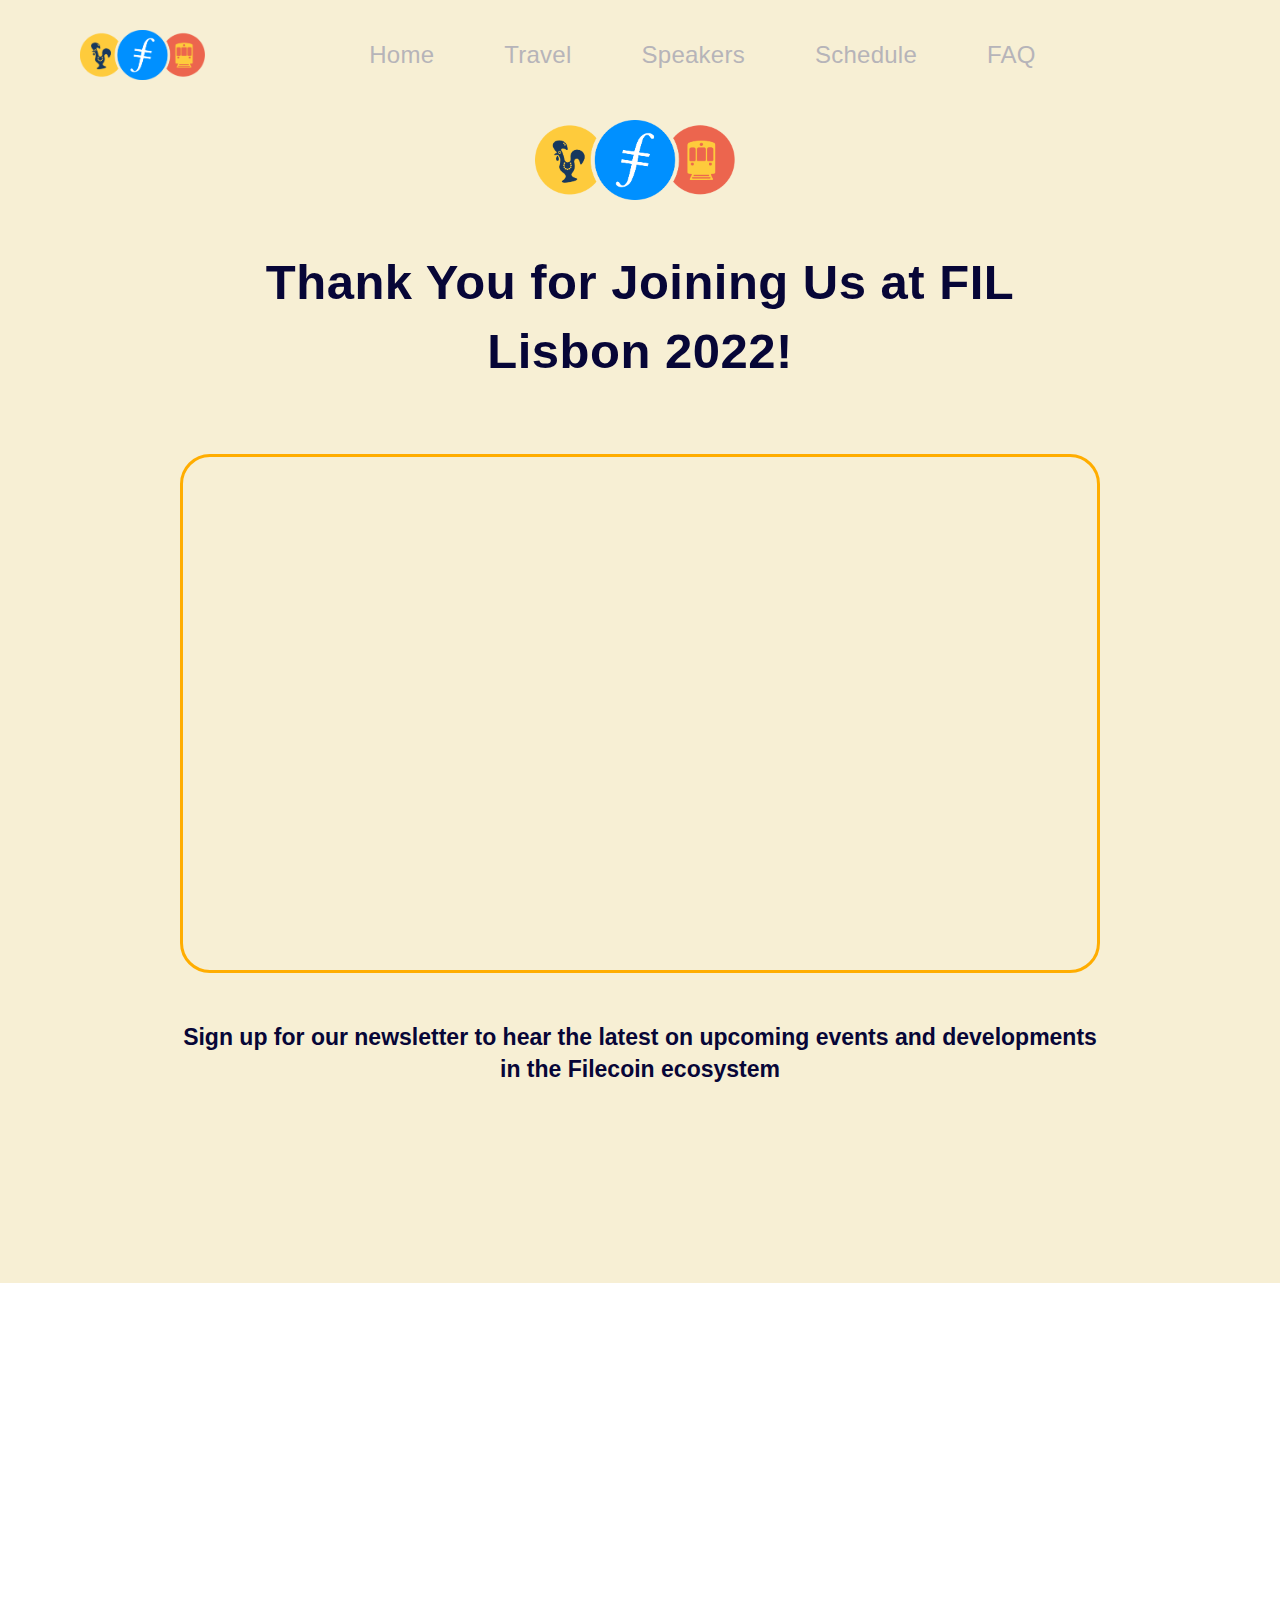
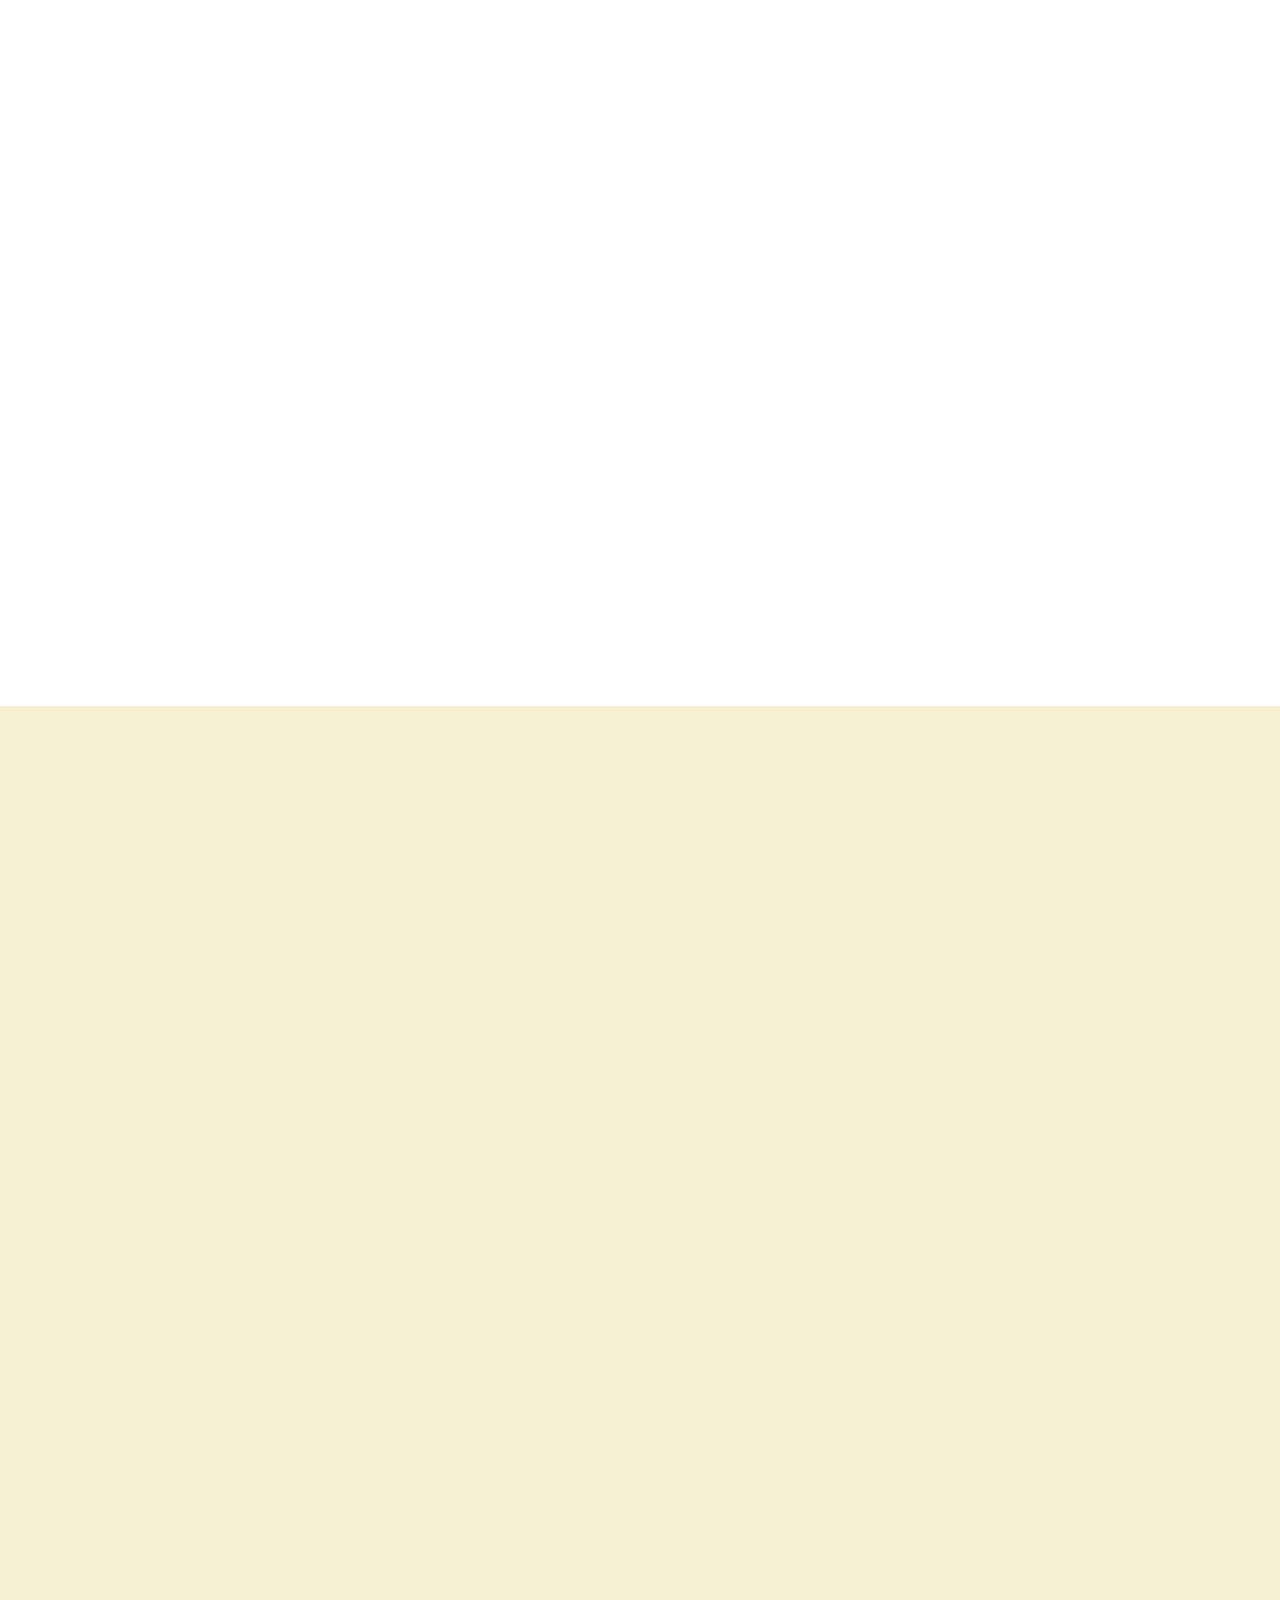
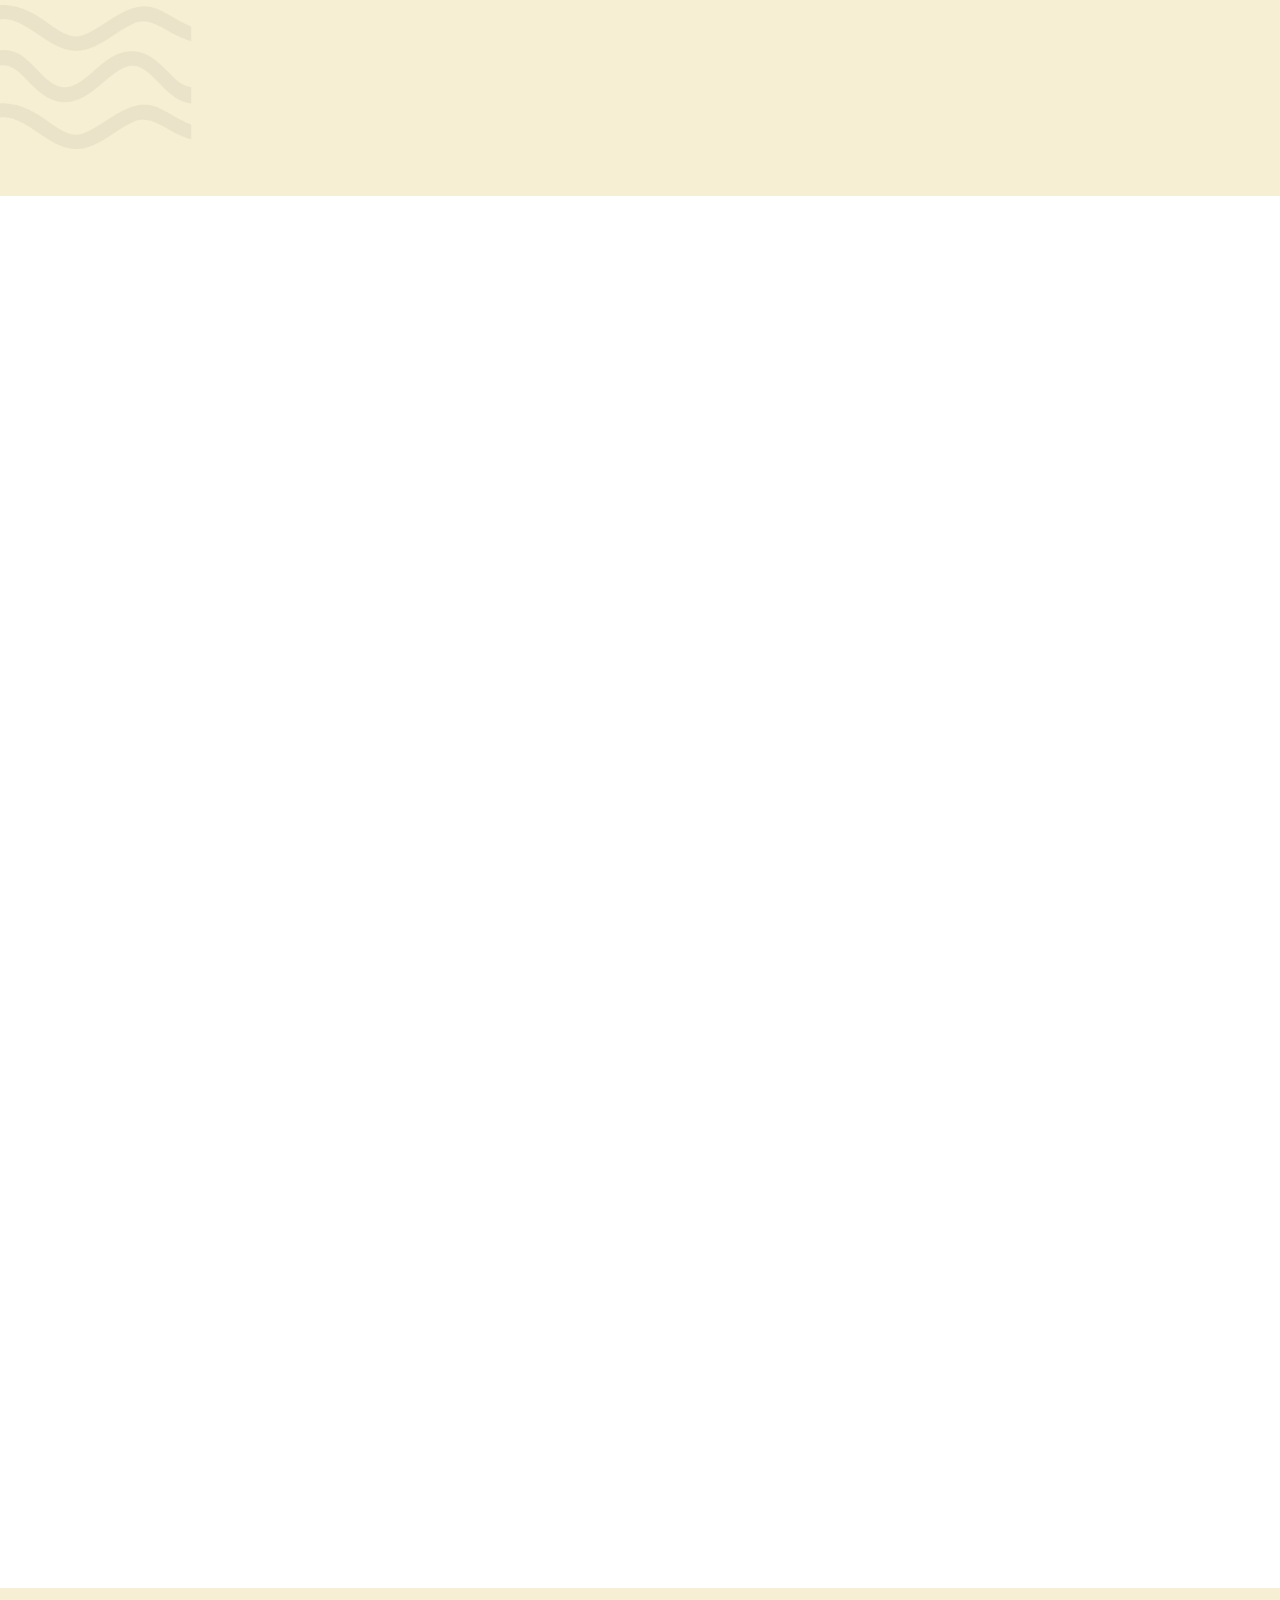
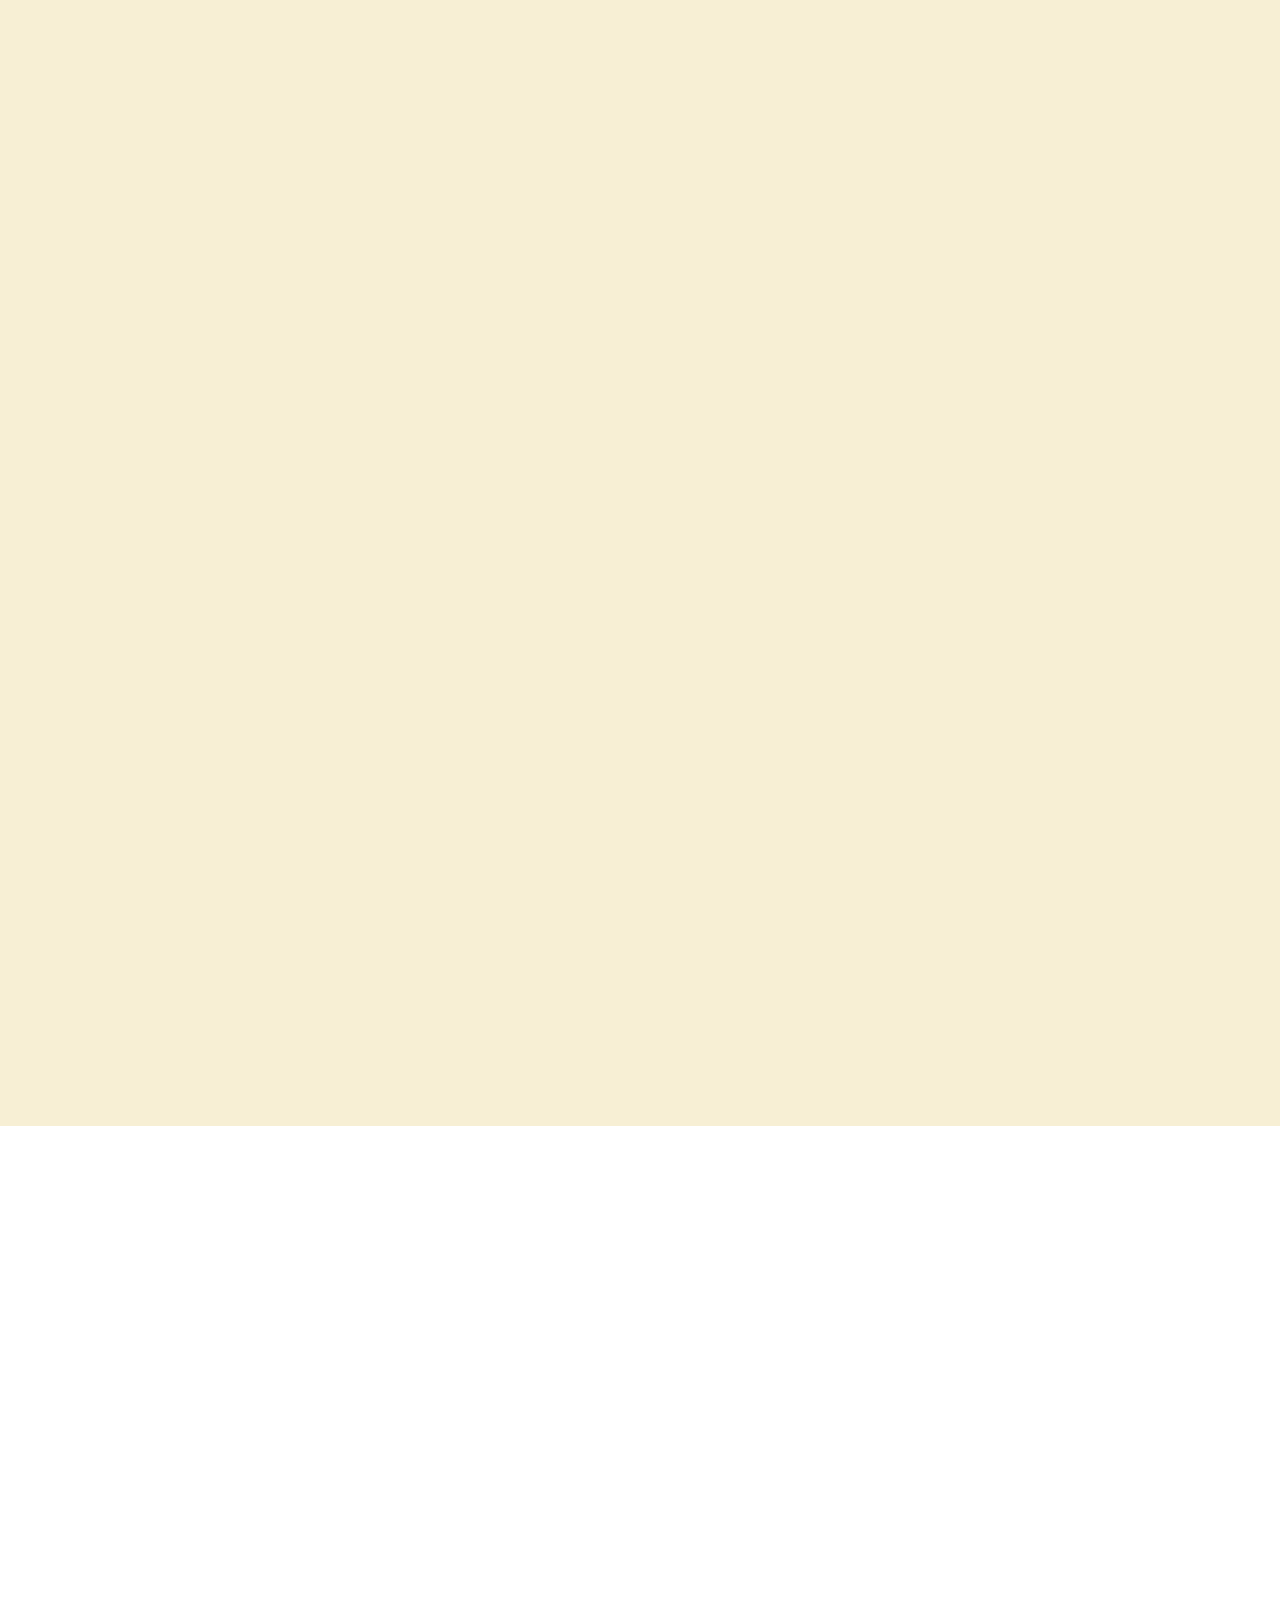
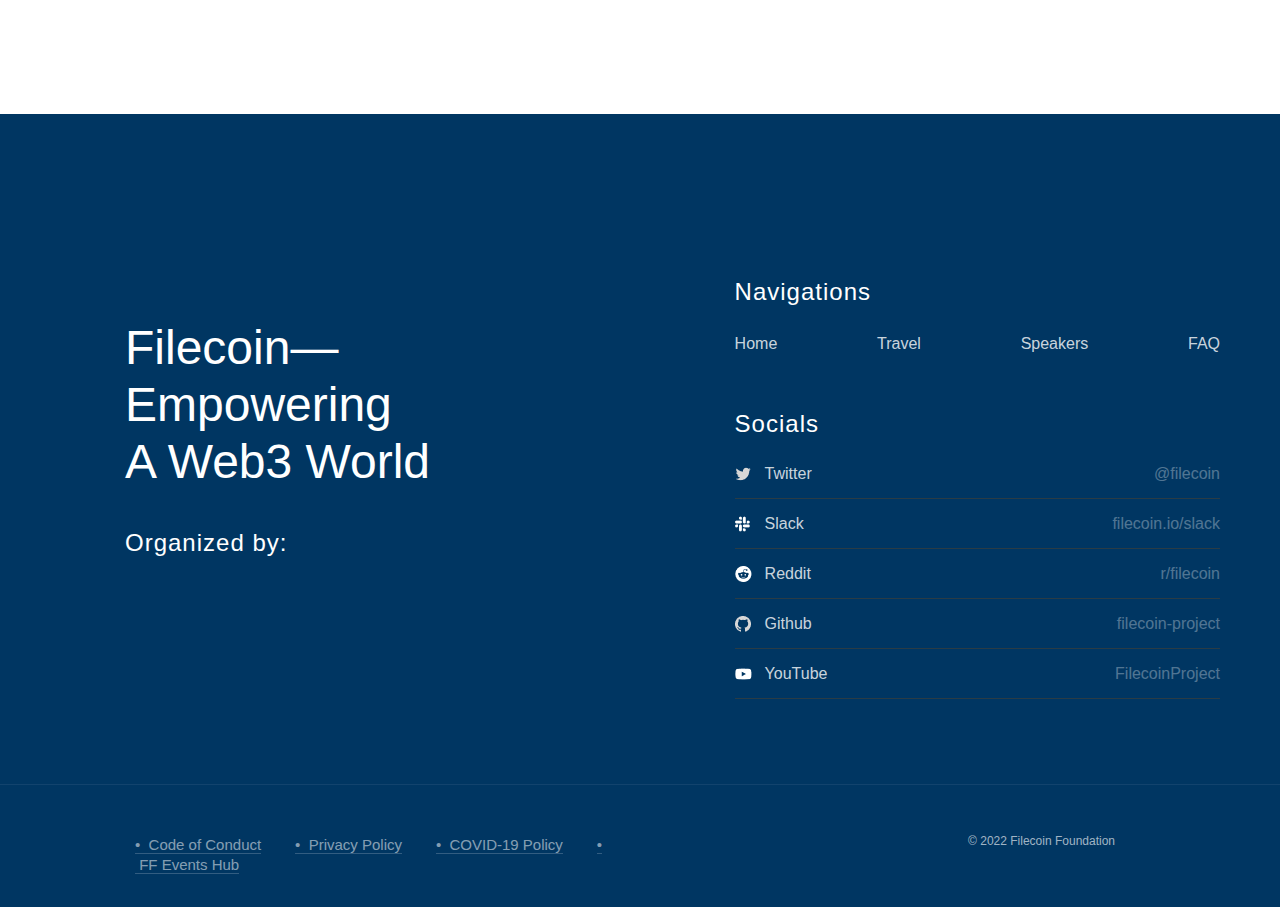
==== commit c64271b0: "Remove Register Button" ====
--- a/src/index.html
+++ b/src/index.html
@@ -1,5 +1,5 @@
 <!DOCTYPE html><!--  This site was created in Webflow. https://www.webflow.com  -->
-<!--  Last Published: Fri Nov 03 2023 18:00:20 GMT+0000 (Coordinated Universal Time)  -->
+<!--  Last Published: Fri Nov 03 2023 18:04:15 GMT+0000 (Coordinated Universal Time)  -->
 <html data-wf-page="6304e1dcd6068261109e058c" data-wf-site="6304e1dcd60682c4db9e058d">
 <head>
   <meta charset="utf-8">
--- a/src/css/fil-lisbon-preview.webflow.css
+++ b/src/css/fil-lisbon-preview.webflow.css
@@ -307,6 +307,7 @@
 
 .main-button._2.hide-mobile {
   text-align: center;
+  display: none;
 }
 
 .main-button._2.mobile {
